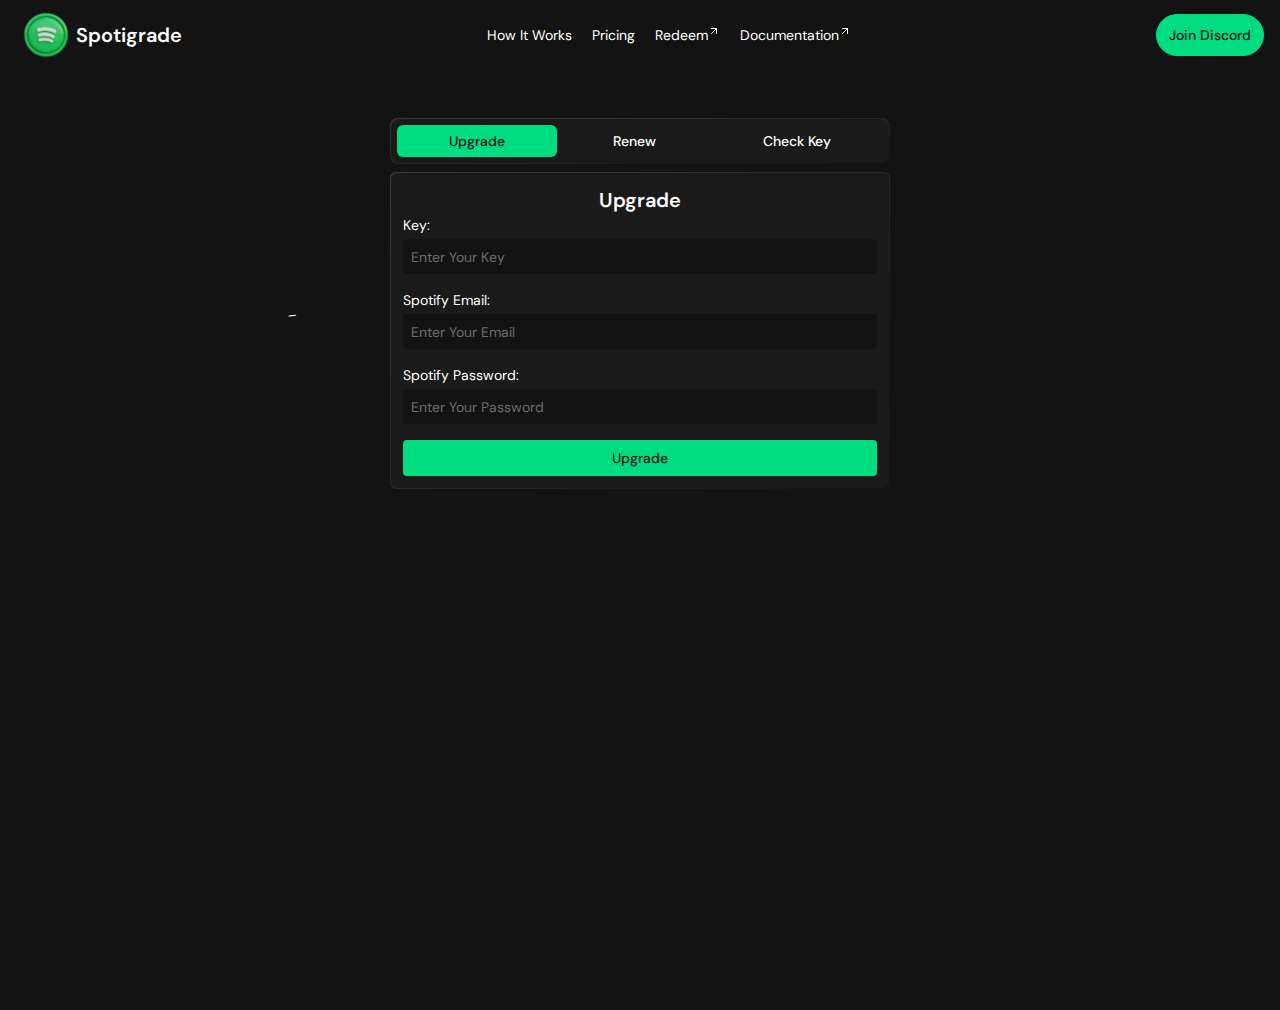
==== redeem.html @ c78669f1 "all commit" ====
<!DOCTYPE html><html lang="en">
<meta http-equiv="content-type" content="text/html;charset=UTF-8" />
<meta http-equiv="content-type" content="text/html;charset=utf-8" />
<head><meta charSet="utf-8"/><meta name="viewport" content="width=device-width"/><title>SPOTUPGRADE | Automated Spotify Upgrade Service</title><link rel="icon" href="images/spotify.png"/><meta name="theme-color" content="#00dc82"/><meta name="description" content="Are you tired of paying too much for Music? We&#x27;ve got you covered! Get Lifetime Premium for a one-time fee. With automated upgrades and a lifetime warranty."/><meta property="og:image" content="https://imgur.com/ANqZxz5"/><meta property="og:type" content="website"/><meta property="og:title" content="SPOTUPGRADE | Automated Spotify Upgrade Service"/><meta property="og:description" content="Are you tired of paying too much for Music? We&#x27;ve got you covered! Get Lifetime Premium for a one-time fee. With automated upgrades and a lifetime warranty."/><meta name="twitter:title" content="Spotify Shop"/><meta name="twitter:description" content="Are you tired of paying too much for Music? We&#x27;ve got you covered! Get Lifetime Premium for a one-time fee. With automated upgrades and a lifetime warranty."/><meta name="twitter:image" content="https://imgur.com/ANqZxz5"/><meta name="twitter:card" content="summary_large_image"/><script src="cdn.sellix.io/static/js/embed.html"></script><meta name="next-head-count" content="15"/><link rel="preload" href="_next/static/css/42f016d3c9b3c994.css" as="style" crossorigin=""/><link rel="stylesheet" href="_next/static/css/42f016d3c9b3c994.css" crossorigin="" data-n-g=""/><noscript data-n-css=""></noscript><script defer="" crossorigin="" nomodule="" src="_next/static/chunks/polyfills-c67a75d1b6f99dc8.js"></script><script src="_next/static/chunks/webpack-8cf92f6c9a1b60e0.js" defer="" crossorigin=""></script><script src="_next/static/chunks/framework-5429a50ba5373c56.js" defer="" crossorigin=""></script><script src="_next/static/chunks/main-fe015bc011991627.js" defer="" crossorigin=""></script><script src="_next/static/chunks/pages/_app-f692bca386075bae.js" defer="" crossorigin=""></script><script src="_next/static/chunks/760-254cd5d7406e00ce.js" defer="" crossorigin=""></script><script src="_next/static/chunks/285-a4c1895c51d66034.js" defer="" crossorigin=""></script><script src="_next/static/chunks/pages/redeem-b4cfbfee3905eb6e.js" defer="" crossorigin=""></script><script src="_next/static/wanlh9y9Jmf-tuULXVoKu/_buildManifest.js" defer="" crossorigin=""></script><script src="_next/static/wanlh9y9Jmf-tuULXVoKu/_ssgManifest.js" defer="" crossorigin=""></script></head><body><div class="px-4 select-none"><div class="mx-auto w-full max-w-[1400px]"><div class="h-[70px] w-full flex flex-row items-center justify-between"><a href='index.html'><div class="flex flex-row items-center"><img alt="logo" loading="lazy" width="60" height="60" decoding="async" data-nimg="1" style="color:transparent" src="./images/spotify.png" /><div class="flex flex-col justify-between"><div class="text-[20px] font-semibold leading-[20px]">Spotigrade</div></div></div></a><div class="text-sm flex-row items-center gap-5 hidden sm:flex"><div class="hover:text-brand cursor-pointer flex flex-row items-start"><a href='index.html#how-it-works'>How It Works</a></div><div class="hover:text-brand cursor-pointer flex flex-row items-start"><a href='index.html#pricing'>Pricing</a></div><div class="hover:text-brand cursor-pointer flex flex-row items-start"><a href='redeem.html'>Redeem</a><svg xmlns="http://www.w3.org/2000/svg" width="12" height="12" viewBox="0 0 24 24" fill="none" stroke="currentColor" stroke-width="2" stroke-linecap="round" stroke-linejoin="round" class="lucide lucide-arrow-up-right duration-[50ms]"><path d="M7 7h10v10"></path><path d="M7 17 17 7"></path></svg></div><div class="hover:text-brand cursor-pointer flex flex-row items-start"><a href="https://docs.spotigrade.net/">Documentation</a><svg xmlns="http://www.w3.org/2000/svg" width="12" height="12" viewBox="0 0 24 24" fill="none" stroke="currentColor" stroke-width="2" stroke-linecap="round" stroke-linejoin="round" class="lucide lucide-arrow-up-right duration-[50ms]"><path d="M7 7h10v10"></path><path d="M7 17 17 7"></path></svg></div></div><a target="_blank" rel="noopener noreferrer" href="https://discord.gg/spotigrade"><div class="cursor-pointer text-sm border-brand border hover:bg-background bg-brand hover:text-brand text-background font-medium px-3 py-2.5 rounded-full">Join Discord</div></a></div></div></div><div class="min-h-screen"><div id="__next"><div><div class="px-4"><div class="mx-auto w-full max-w-[1400px] px-2"><div class="mt-10 flex flex-col items-center"><div class="w-full max-w-[500px] mt-2 p-[1px] bg-gradient-to-br rounded-lg from-[#3a3a3a] to-transparent"><div class="flex flex-row gap-1 bg-littleGray p-1.5 rounded-lg w-full max-w-[500px]"><div class="bg-brand text-background btn text-center flex-grow cursor-pointer py-1.5 px-2.5 text-sm rounded-md font-medium">Upgrade</div><div class="btn text-center flex-grow cursor-pointer py-1.5 px-2.5 text-sm rounded-md font-medium">Renew</div><div class="btn text-center flex-grow cursor-pointer py-1.5 px-2.5 text-sm rounded-md font-medium">Check Key</div></div></div><div class="w-full max-w-[500px] mt-2 p-[1px] bg-gradient-to-br rounded-md from-[#3a3a3a] to-transparent"><div class="w-full bg-littleGray p-3 rounded-md"><div class="flex flex-col items-center w-full"><div class="text-[20px] font-semibold">Upgrade</div><div class="w-full flex flex-col gap-4"><div class="flex flex-col gap-1"><div class="flex flex-row justify-between"><span class="text-sm">Key:</span></div><input name="key" id="key" placeholder="Enter Your Key" class="outline-none text-sm bg-background h-[35px] rounded px-2 placeholder-[#6b6b6b]"/></div><div class="flex flex-col gap-1"><div class="flex flex-row justify-between"><span class="text-sm">Spotify Email:</span></div><input name="email" id="email" type="email" placeholder="Enter Your Email" class="outline-none text-sm bg-background h-[35px] rounded px-2 placeholder-[#6b6b6b]"/></div><div class="flex flex-col gap-1"><div class="flex flex-row justify-between"><span class="text-sm">Spotify Password:</span></div><input name="password" type="text" id="password" placeholder="Enter Your Password" class="outline-none text-sm bg-background h-[35px] rounded px-2 placeholder-[#6b6b6b]"/></div><div><button type="submit" class="disabled:cursor-not-allowed disabled:bg-brand/25 text-center w-full text-sm bg-brand text-background py-2 rounded font-medium hover:bg-brand/80 select-none">Upgrade</button></div></div></div></div></div></div></div></div></div></div></div><script id="__NEXT_DATA__" type="application/json" crossorigin="">{"props":{"pageProps":{}},"page":"/redeem","query":{},"buildId":"wanlh9y9Jmf-tuULXVoKu","nextExport":true,"autoExport":true,"isFallback":false,"scriptLoader":[]}</script></body>
</html>
---- _next/static/css/42f016d3c9b3c994.css ----
:root{--black-a1:rgba(0,0,0,.05);--black-a2:rgba(0,0,0,.1);--black-a3:rgba(0,0,0,.15);--black-a4:rgba(0,0,0,.2);--black-a5:rgba(0,0,0,.3);--black-a6:rgba(0,0,0,.4);--black-a7:rgba(0,0,0,.5);--black-a8:rgba(0,0,0,.6);--black-a9:rgba(0,0,0,.7);--black-a10:rgba(0,0,0,.8);--black-a11:rgba(0,0,0,.9);--black-a12:rgba(0,0,0,.95)}@supports (color:color(display-p3 1 1 1)){@media (color-gamut:p3){:root{--black-a1:color(display-p3 0 0 0/0.05);--black-a2:color(display-p3 0 0 0/0.1);--black-a3:color(display-p3 0 0 0/0.15);--black-a4:color(display-p3 0 0 0/0.2);--black-a5:color(display-p3 0 0 0/0.3);--black-a6:color(display-p3 0 0 0/0.4);--black-a7:color(display-p3 0 0 0/0.5);--black-a8:color(display-p3 0 0 0/0.6);--black-a9:color(display-p3 0 0 0/0.7);--black-a10:color(display-p3 0 0 0/0.8);--black-a11:color(display-p3 0 0 0/0.9);--black-a12:color(display-p3 0 0 0/0.95)}}}.light,.light-theme,:root{--mauve-1:#fdfcfd;--mauve-2:#faf9fb;--mauve-3:#f2eff3;--mauve-4:#eae7ec;--mauve-5:#e3dfe6;--mauve-6:#dbd8e0;--mauve-7:#d0cdd7;--mauve-8:#bcbac7;--mauve-9:#8e8c99;--mauve-10:#84828e;--mauve-11:#65636d;--mauve-12:#211f26}@supports (color:color(display-p3 1 1 1)){@media (color-gamut:p3){.light,.light-theme,:root{--mauve-1:color(display-p3 0.991 0.988 0.992);--mauve-2:color(display-p3 0.98 0.976 0.984);--mauve-3:color(display-p3 0.946 0.938 0.952);--mauve-4:color(display-p3 0.915 0.906 0.925);--mauve-5:color(display-p3 0.886 0.876 0.901);--mauve-6:color(display-p3 0.856 0.846 0.875);--mauve-7:color(display-p3 0.814 0.804 0.84);--mauve-8:color(display-p3 0.735 0.728 0.777);--mauve-9:color(display-p3 0.555 0.549 0.596);--mauve-10:color(display-p3 0.514 0.508 0.552);--mauve-11:color(display-p3 0.395 0.388 0.424);--mauve-12:color(display-p3 0.128 0.122 0.147)}}}.light,.light-theme,:root{--red-1:#fffcfc;--red-2:#fff7f7;--red-3:#feebec;--red-4:#ffdbdc;--red-5:#ffcdce;--red-6:#fdbdbe;--red-7:#f4a9aa;--red-8:#eb8e90;--red-9:#e5484d;--red-10:#dc3e42;--red-11:#ce2c31;--red-12:#641723}@supports (color:color(display-p3 1 1 1)){@media (color-gamut:p3){.light,.light-theme,:root{--red-1:color(display-p3 0.998 0.989 0.988);--red-2:color(display-p3 0.995 0.971 0.971);--red-3:color(display-p3 0.985 0.925 0.925);--red-4:color(display-p3 0.999 0.866 0.866);--red-5:color(display-p3 0.984 0.812 0.811);--red-6:color(display-p3 0.955 0.751 0.749);--red-7:color(display-p3 0.915 0.675 0.672);--red-8:color(display-p3 0.872 0.575 0.572);--red-9:color(display-p3 0.83 0.329 0.324);--red-10:color(display-p3 0.798 0.294 0.285);--red-11:color(display-p3 0.744 0.234 0.222);--red-12:color(display-p3 0.36 0.115 0.143)}}}.light,.light-theme,:root{--violet-1:#fdfcfe;--violet-2:#faf8ff;--violet-3:#f4f0fe;--violet-4:#ebe4ff;--violet-5:#e1d9ff;--violet-6:#d4cafe;--violet-7:#c2b5f5;--violet-8:#aa99ec;--violet-9:#6e56cf;--violet-10:#654dc4;--violet-11:#6550b9;--violet-12:#2f265f}@supports (color:color(display-p3 1 1 1)){@media (color-gamut:p3){.light,.light-theme,:root{--violet-1:color(display-p3 0.991 0.988 0.995);--violet-2:color(display-p3 0.978 0.974 0.998);--violet-3:color(display-p3 0.953 0.943 0.993);--violet-4:color(display-p3 0.916 0.897 1);--violet-5:color(display-p3 0.876 0.851 1);--violet-6:color(display-p3 0.825 0.793 0.981);--violet-7:color(display-p3 0.752 0.712 0.943);--violet-8:color(display-p3 0.654 0.602 0.902);--violet-9:color(display-p3 0.417 0.341 0.784);--violet-10:color(display-p3 0.381 0.306 0.741);--violet-11:color(display-p3 0.383 0.317 0.702);--violet-12:color(display-p3 0.179 0.15 0.359)}}}.embed-header-info>span{display:none}.embed-header-info:after{content:"Spotigrade"}

/*
! tailwindcss v3.4.3 | MIT License | https://tailwindcss.com
*/*,:after,:before{box-sizing:border-box;border:0 solid #e5e7eb}:after,:before{--tw-content:""}:host,html{line-height:1.5;-webkit-text-size-adjust:100%;-moz-tab-size:4;-o-tab-size:4;tab-size:4;font-family:ui-sans-serif,system-ui,sans-serif,Apple Color Emoji,Segoe UI Emoji,Segoe UI Symbol,Noto Color Emoji;font-feature-settings:normal;font-variation-settings:normal;-webkit-tap-highlight-color:transparent}body{margin:0;line-height:inherit}hr{height:0;color:inherit;border-top-width:1px}abbr:where([title]){-webkit-text-decoration:underline dotted;text-decoration:underline dotted}h1,h2,h3,h4,h5,h6{font-size:inherit;font-weight:inherit}a{text-decoration:inherit}b,strong{font-weight:bolder}code,kbd,pre,samp{font-family:ui-monospace,SFMono-Regular,Menlo,Monaco,Consolas,Liberation Mono,Courier New,monospace;font-feature-settings:normal;font-variation-settings:normal;font-size:1em}small{font-size:80%}sub,sup{font-size:75%;line-height:0;position:relative;vertical-align:baseline}sub{bottom:-.25em}sup{top:-.5em}table{text-indent:0;border-color:inherit;border-collapse:collapse}button,input,optgroup,select,textarea{font-family:inherit;font-feature-settings:inherit;font-variation-settings:inherit;font-size:100%;font-weight:inherit;line-height:inherit;letter-spacing:inherit;color:inherit;margin:0;padding:0}button,select{text-transform:none}button,input:where([type=button]),input:where([type=reset]),input:where([type=submit]){-webkit-appearance:button;background-color:transparent;background-image:none}:-moz-focusring{outline:auto}:-moz-ui-invalid{box-shadow:none}progress{vertical-align:baseline}::-webkit-inner-spin-button,::-webkit-outer-spin-button{height:auto}[type=search]{-webkit-appearance:textfield;outline-offset:-2px}::-webkit-search-decoration{-webkit-appearance:none}::-webkit-file-upload-button{-webkit-appearance:button;font:inherit}summary{display:list-item}blockquote,dd,dl,figure,h1,h2,h3,h4,h5,h6,hr,p,pre{margin:0}fieldset{margin:0}fieldset,legend{padding:0}menu,ol,ul{list-style:none;margin:0;padding:0}dialog{padding:0}textarea{resize:vertical}input::-moz-placeholder,textarea::-moz-placeholder{opacity:1;color:#9ca3af}input::placeholder,textarea::placeholder{opacity:1;color:#9ca3af}[role=button],button{cursor:pointer}:disabled{cursor:default}audio,canvas,embed,iframe,img,object,svg,video{display:block;vertical-align:middle}img,video{max-width:100%;height:auto}[hidden]{display:none}:root,[data-theme]{color:hsl(var(--nextui-foreground));background-color:hsl(var(--nextui-background))}*,:after,:before{--tw-border-spacing-x:0;--tw-border-spacing-y:0;--tw-translate-x:0;--tw-translate-y:0;--tw-rotate:0;--tw-skew-x:0;--tw-skew-y:0;--tw-scale-x:1;--tw-scale-y:1;--tw-pan-x: ;--tw-pan-y: ;--tw-pinch-zoom: ;--tw-scroll-snap-strictness:proximity;--tw-gradient-from-position: ;--tw-gradient-via-position: ;--tw-gradient-to-position: ;--tw-ordinal: ;--tw-slashed-zero: ;--tw-numeric-figure: ;--tw-numeric-spacing: ;--tw-numeric-fraction: ;--tw-ring-inset: ;--tw-ring-offset-width:0px;--tw-ring-offset-color:#fff;--tw-ring-color:rgba(59,130,246,.5);--tw-ring-offset-shadow:0 0 #0000;--tw-ring-shadow:0 0 #0000;--tw-shadow:0 0 #0000;--tw-shadow-colored:0 0 #0000;--tw-blur: ;--tw-brightness: ;--tw-contrast: ;--tw-grayscale: ;--tw-hue-rotate: ;--tw-invert: ;--tw-saturate: ;--tw-sepia: ;--tw-drop-shadow: ;--tw-backdrop-blur: ;--tw-backdrop-brightness: ;--tw-backdrop-contrast: ;--tw-backdrop-grayscale: ;--tw-backdrop-hue-rotate: ;--tw-backdrop-invert: ;--tw-backdrop-opacity: ;--tw-backdrop-saturate: ;--tw-backdrop-sepia: ;--tw-contain-size: ;--tw-contain-layout: ;--tw-contain-paint: ;--tw-contain-style: }::backdrop{--tw-border-spacing-x:0;--tw-border-spacing-y:0;--tw-translate-x:0;--tw-translate-y:0;--tw-rotate:0;--tw-skew-x:0;--tw-skew-y:0;--tw-scale-x:1;--tw-scale-y:1;--tw-pan-x: ;--tw-pan-y: ;--tw-pinch-zoom: ;--tw-scroll-snap-strictness:proximity;--tw-gradient-from-position: ;--tw-gradient-via-position: ;--tw-gradient-to-position: ;--tw-ordinal: ;--tw-slashed-zero: ;--tw-numeric-figure: ;--tw-numeric-spacing: ;--tw-numeric-fraction: ;--tw-ring-inset: ;--tw-ring-offset-width:0px;--tw-ring-offset-color:#fff;--tw-ring-color:rgba(59,130,246,.5);--tw-ring-offset-shadow:0 0 #0000;--tw-ring-shadow:0 0 #0000;--tw-shadow:0 0 #0000;--tw-shadow-colored:0 0 #0000;--tw-blur: ;--tw-brightness: ;--tw-contrast: ;--tw-grayscale: ;--tw-hue-rotate: ;--tw-invert: ;--tw-saturate: ;--tw-sepia: ;--tw-drop-shadow: ;--tw-backdrop-blur: ;--tw-backdrop-brightness: ;--tw-backdrop-contrast: ;--tw-backdrop-grayscale: ;--tw-backdrop-hue-rotate: ;--tw-backdrop-invert: ;--tw-backdrop-opacity: ;--tw-backdrop-saturate: ;--tw-backdrop-sepia: ;--tw-contain-size: ;--tw-contain-layout: ;--tw-contain-paint: ;--tw-contain-style: }.container{width:100%}@media (min-width:640px){.container{max-width:640px}}@media (min-width:768px){.container{max-width:768px}}@media (min-width:1024px){.container{max-width:1024px}}@media (min-width:1280px){.container{max-width:1280px}}@media (min-width:1536px){.container{max-width:1536px}}.sr-only{position:absolute;width:1px;height:1px;padding:0;margin:-1px;overflow:hidden;clip:rect(0,0,0,0);white-space:nowrap;border-width:0}.pointer-events-none{pointer-events:none}.visible{visibility:visible}.invisible{visibility:hidden}.static{position:static}.fixed{position:fixed}.absolute{position:absolute}.relative{position:relative}.sticky{position:sticky}.inset-0{inset:0}.inset-x-0{left:0;right:0}.bottom-0{bottom:0}.bottom-\[10\%\]{bottom:10%}.bottom-\[5\%\]{bottom:5%}.left-0{left:0}.left-1{left:.25rem}.left-1\.5{left:.375rem}.left-1\/2{left:50%}.left-2{left:.5rem}.left-3{left:.75rem}.left-\[10\%\]{left:10%}.left-\[5\%\]{left:5%}.right-0{right:0}.right-1{right:.25rem}.right-1\.5{right:.375rem}.right-2{right:.5rem}.right-3{right:.75rem}.right-\[-20px\]{right:-20px}.right-\[10\%\]{right:10%}.right-\[5\%\]{right:5%}.top-0{top:0}.top-1{top:.25rem}.top-1\/2{top:50%}.top-2{top:.5rem}.top-\[-20px\]{top:-20px}.top-\[10\%\]{top:10%}.top-\[5\%\]{top:5%}.top-\[var\(--navbar-height\)\]{top:var(--navbar-height)}.-z-30{z-index:-30}.z-0{z-index:0}.z-10{z-index:10}.z-20{z-index:20}.z-30{z-index:30}.z-40{z-index:40}.z-50{z-index:50}.-m-2{margin:-.5rem}.-m-2\.5{margin:-.625rem}.m-0{margin:0}.mx-0{margin-left:0;margin-right:0}.mx-1{margin-left:.25rem;margin-right:.25rem}.mx-\[calc\(\(theme\(spacing\.5\)-theme\(spacing\.1\)\)\/2\)\]{margin-left:calc((1.25rem - .25rem) / 2);margin-right:calc((1.25rem - .25rem) / 2)}.mx-\[calc\(\(theme\(spacing\.6\)-theme\(spacing\.3\)\)\/2\)\]{margin-left:calc((1.5rem - .75rem) / 2);margin-right:calc((1.5rem - .75rem) / 2)}.mx-\[calc\(\(theme\(spacing\.7\)-theme\(spacing\.5\)\)\/2\)\]{margin-left:calc((1.75rem - 1.25rem) / 2);margin-right:calc((1.75rem - 1.25rem) / 2)}.mx-auto{margin-left:auto;margin-right:auto}.my-0{margin-top:0;margin-bottom:0}.my-1{margin-top:.25rem;margin-bottom:.25rem}.my-16{margin-top:4rem;margin-bottom:4rem}.my-\[calc\(\(theme\(spacing\.5\)-theme\(spacing\.1\)\)\/2\)\]{margin-top:calc((1.25rem - .25rem) / 2);margin-bottom:calc((1.25rem - .25rem) / 2)}.my-\[calc\(\(theme\(spacing\.6\)-theme\(spacing\.3\)\)\/2\)\]{margin-top:calc((1.5rem - .75rem) / 2);margin-bottom:calc((1.5rem - .75rem) / 2)}.my-\[calc\(\(theme\(spacing\.7\)-theme\(spacing\.5\)\)\/2\)\]{margin-top:calc((1.75rem - 1.25rem) / 2);margin-bottom:calc((1.75rem - 1.25rem) / 2)}.-mr-2{margin-right:-.5rem}.-ms-2{margin-inline-start:-.5rem}.mb-1{margin-bottom:.25rem}.mb-1\.5{margin-bottom:.375rem}.mb-2{margin-bottom:.5rem}.mb-5{margin-bottom:1.25rem}.mb-px{margin-bottom:1px}.ml-1{margin-left:.25rem}.ml-2{margin-left:.5rem}.mr-2{margin-right:.5rem}.mt-1{margin-top:.25rem}.mt-10{margin-top:2.5rem}.mt-12{margin-top:3rem}.mt-2{margin-top:.5rem}.mt-20{margin-top:5rem}.mt-24{margin-top:6rem}.mt-4{margin-top:1rem}.mt-8{margin-top:2rem}.box-border{box-sizing:border-box}.line-clamp-1{overflow:hidden;display:-webkit-box;-webkit-box-orient:vertical;-webkit-line-clamp:1}.block{display:block}.inline-block{display:inline-block}.flex{display:flex}.inline-flex{display:inline-flex}.table{display:table}.grid{display:grid}.inline-grid{display:inline-grid}.hidden{display:none}.\!h-auto{height:auto!important}.h-1{height:.25rem}.h-1\.5{height:.375rem}.h-10{height:2.5rem}.h-12{height:3rem}.h-14{height:3.5rem}.h-16{height:4rem}.h-2{height:.5rem}.h-2\.5{height:.625rem}.h-3{height:.75rem}.h-3\.5{height:.875rem}.h-4{height:1rem}.h-40{height:10rem}.h-5{height:1.25rem}.h-6{height:1.5rem}.h-7{height:1.75rem}.h-8{height:2rem}.h-9{height:2.25rem}.h-\[100dvh\]{height:100dvh}.h-\[100px\]{height:100px}.h-\[10px\]{height:10px}.h-\[15px\]{height:15px}.h-\[180px\]{height:180px}.h-\[1px\]{height:1px}.h-\[2px\]{height:2px}.h-\[35px\]{height:35px}.h-\[60px\]{height:60px}.h-\[70px\]{height:70px}.h-\[calc\(100dvh_-_var\(--navbar-height\)_-_1px\)\]{height:calc(100dvh - var(--navbar-height) - 1px)}.h-\[var\(--navbar-height\)\]{height:var(--navbar-height)}.h-auto{height:auto}.h-divider{height:var(--nextui-divider-weight)}.h-fit{height:-moz-fit-content;height:fit-content}.h-full{height:100%}.h-px{height:1px}.h-screen{height:100vh}.h-unit-10{height:var(--nextui-spacing-unit-10)}.h-unit-12{height:var(--nextui-spacing-unit-12)}.h-unit-4{height:var(--nextui-spacing-unit-4)}.h-unit-8{height:var(--nextui-spacing-unit-8)}.max-h-64{max-height:16rem}.max-h-\[calc\(100\%_-_7\.5rem\)\]{max-height:calc(100% - 7.5rem)}.min-h-3{min-height:.75rem}.min-h-3\.5{min-height:.875rem}.min-h-4{min-height:1rem}.min-h-5{min-height:1.25rem}.min-h-6{min-height:1.5rem}.min-h-7{min-height:1.75rem}.min-h-screen{min-height:100vh}.min-h-unit-10{min-height:var(--nextui-spacing-unit-10)}.min-h-unit-12{min-height:var(--nextui-spacing-unit-12)}.min-h-unit-14{min-height:var(--nextui-spacing-unit-14)}.min-h-unit-16{min-height:var(--nextui-spacing-unit-16)}.min-h-unit-4{min-height:var(--nextui-spacing-unit-4)}.min-h-unit-8{min-height:var(--nextui-spacing-unit-8)}.w-1{width:.25rem}.w-1\.5{width:.375rem}.w-1\/2{width:50%}.w-10{width:2.5rem}.w-12{width:3rem}.w-14{width:3.5rem}.w-2{width:.5rem}.w-2\.5{width:.625rem}.w-3{width:.75rem}.w-3\.5{width:.875rem}.w-4{width:1rem}.w-5{width:1.25rem}.w-6{width:1.5rem}.w-7{width:1.75rem}.w-8{width:2rem}.w-9{width:2.25rem}.w-\[100px\]{width:100px}.w-\[10px\]{width:10px}.w-\[15px\]{width:15px}.w-\[180px\]{width:180px}.w-\[40px\]{width:40px}.w-\[60px\]{width:60px}.w-\[80\%\]{width:80%}.w-\[calc\(100\%_-_theme\(spacing\.unit-6\)\)\]{width:calc(100% - var(--nextui-spacing-unit-6))}.w-auto{width:auto}.w-divider{width:var(--nextui-divider-weight)}.w-fit{width:-moz-fit-content;width:fit-content}.w-full{width:100%}.w-px{width:1px}.w-screen{width:100vw}.w-unit-10{width:var(--nextui-spacing-unit-10)}.w-unit-12{width:var(--nextui-spacing-unit-12)}.w-unit-4{width:var(--nextui-spacing-unit-4)}.w-unit-8{width:var(--nextui-spacing-unit-8)}.min-w-10{min-width:2.5rem}.min-w-3{min-width:.75rem}.min-w-3\.5{min-width:.875rem}.min-w-4{min-width:1rem}.min-w-5{min-width:1.25rem}.min-w-6{min-width:1.5rem}.min-w-8{min-width:2rem}.min-w-9{min-width:2.25rem}.min-w-\[200px\]{min-width:200px}.min-w-full{min-width:100%}.min-w-max{min-width:-moz-max-content;min-width:max-content}.min-w-min{min-width:-moz-min-content;min-width:min-content}.min-w-unit-10{min-width:var(--nextui-spacing-unit-10)}.min-w-unit-12{min-width:var(--nextui-spacing-unit-12)}.min-w-unit-16{min-width:var(--nextui-spacing-unit-16)}.min-w-unit-20{min-width:var(--nextui-spacing-unit-20)}.min-w-unit-24{min-width:var(--nextui-spacing-unit-24)}.min-w-unit-5{min-width:var(--nextui-spacing-unit-5)}.min-w-unit-6{min-width:var(--nextui-spacing-unit-6)}.min-w-unit-7{min-width:var(--nextui-spacing-unit-7)}.min-w-unit-8{min-width:var(--nextui-spacing-unit-8)}.max-w-2xl{max-width:42rem}.max-w-3xl{max-width:48rem}.max-w-4xl{max-width:56rem}.max-w-5xl{max-width:64rem}.max-w-\[1024px\]{max-width:1024px}.max-w-\[1280px\]{max-width:1280px}.max-w-\[1400px\]{max-width:1400px}.max-w-\[1536px\]{max-width:1536px}.max-w-\[200px\]{max-width:200px}.max-w-\[500px\]{max-width:500px}.max-w-\[640px\]{max-width:640px}.max-w-\[768px\]{max-width:768px}.max-w-fit{max-width:-moz-fit-content;max-width:fit-content}.max-w-full{max-width:100%}.max-w-lg{max-width:32rem}.max-w-md{max-width:28rem}.max-w-sm{max-width:24rem}.max-w-xl{max-width:36rem}.max-w-xs{max-width:20rem}.flex-1{flex:1 1 0%}.flex-auto{flex:1 1 auto}.flex-initial{flex:0 1 auto}.flex-none{flex:none}.flex-shrink-0,.shrink-0{flex-shrink:0}.flex-grow{flex-grow:1}.basis-0{flex-basis:0px}.table-auto{table-layout:auto}.table-fixed{table-layout:fixed}.origin-center{transform-origin:center}.origin-left{transform-origin:left}.origin-right{transform-origin:right}.origin-top-left{transform-origin:top left}.-translate-x-1\/2{--tw-translate-x:-50%}.-translate-x-1\/2,.-translate-y-1\/2{transform:translate(var(--tw-translate-x),var(--tw-translate-y)) rotate(var(--tw-rotate)) skewX(var(--tw-skew-x)) skewY(var(--tw-skew-y)) scaleX(var(--tw-scale-x)) scaleY(var(--tw-scale-y))}.-translate-y-1\/2{--tw-translate-y:-50%}.translate-x-1{--tw-translate-x:0.25rem}.translate-x-1,.translate-x-1\/2{transform:translate(var(--tw-translate-x),var(--tw-translate-y)) rotate(var(--tw-rotate)) skewX(var(--tw-skew-x)) skewY(var(--tw-skew-y)) scaleX(var(--tw-scale-x)) scaleY(var(--tw-scale-y))}.translate-x-1\/2{--tw-translate-x:50%}.translate-y-1{--tw-translate-y:0.25rem}.translate-y-1,.translate-y-1\/2{transform:translate(var(--tw-translate-x),var(--tw-translate-y)) rotate(var(--tw-rotate)) skewX(var(--tw-skew-x)) skewY(var(--tw-skew-y)) scaleX(var(--tw-scale-x)) scaleY(var(--tw-scale-y))}.translate-y-1\/2{--tw-translate-y:50%}.rotate-0{--tw-rotate:0deg}.rotate-0,.rotate-180{transform:translate(var(--tw-translate-x),var(--tw-translate-y)) rotate(var(--tw-rotate)) skewX(var(--tw-skew-x)) skewY(var(--tw-skew-y)) scaleX(var(--tw-scale-x)) scaleY(var(--tw-scale-y))}.rotate-180{--tw-rotate:180deg}.scale-0{--tw-scale-x:0;--tw-scale-y:0}.scale-0,.scale-100{transform:translate(var(--tw-translate-x),var(--tw-translate-y)) rotate(var(--tw-rotate)) skewX(var(--tw-skew-x)) skewY(var(--tw-skew-y)) scaleX(var(--tw-scale-x)) scaleY(var(--tw-scale-y))}.scale-100{--tw-scale-x:1;--tw-scale-y:1}.scale-105{--tw-scale-x:1.05;--tw-scale-y:1.05}.scale-105,.scale-50{transform:translate(var(--tw-translate-x),var(--tw-translate-y)) rotate(var(--tw-rotate)) skewX(var(--tw-skew-x)) skewY(var(--tw-skew-y)) scaleX(var(--tw-scale-x)) scaleY(var(--tw-scale-y))}.scale-50{--tw-scale-x:.5;--tw-scale-y:.5}.transform{transform:translate(var(--tw-translate-x),var(--tw-translate-y)) rotate(var(--tw-rotate)) skewX(var(--tw-skew-x)) skewY(var(--tw-skew-y)) scaleX(var(--tw-scale-x)) scaleY(var(--tw-scale-y))}@keyframes drip-expand{0%{opacity:.2;transform:scale(0)}to{opacity:0;transform:scale(2)}}.animate-drip-expand{animation:drip-expand .42s linear}@keyframes indeterminate-bar{0%{transform:translateX(-50%) scaleX(.2)}to{transform:translateX(100%) scaleX(1)}}.animate-indeterminate-bar{animation:indeterminate-bar 1.5s cubic-bezier(.65,.815,.735,.395) infinite normal none running}.animate-none{animation:none}.animate-spinner-ease-spin{animation:spinner-spin .8s ease infinite}@keyframes spinner-spin{0%{transform:rotate(0deg)}to{transform:rotate(1turn)}}.animate-spinner-linear-spin{animation:spinner-spin .8s linear infinite}.cursor-default{cursor:default}.cursor-grab{cursor:grab}.cursor-not-allowed{cursor:not-allowed}.cursor-pointer{cursor:pointer}.cursor-text{cursor:text}.touch-none{touch-action:none}.select-none{-webkit-user-select:none;-moz-user-select:none;user-select:none}.resize-none{resize:none}.scroll-py-6{scroll-padding-top:1.5rem;scroll-padding-bottom:1.5rem}.list-none{list-style-type:none}.appearance-none{-webkit-appearance:none;-moz-appearance:none;appearance:none}.grid-flow-row{grid-auto-flow:row}.grid-cols-1{grid-template-columns:repeat(1,minmax(0,1fr))}.grid-cols-2{grid-template-columns:repeat(2,minmax(0,1fr))}.grid-cols-4{grid-template-columns:repeat(4,minmax(0,1fr))}.flex-row{flex-direction:row}.flex-col{flex-direction:column}.flex-col-reverse{flex-direction:column-reverse}.flex-wrap{flex-wrap:wrap}.flex-nowrap{flex-wrap:nowrap}.place-content-center{place-content:center}.items-start{align-items:flex-start}.items-end{align-items:flex-end}.items-center{align-items:center}.justify-start{justify-content:flex-start}.justify-end{justify-content:flex-end}.justify-center{justify-content:center}.justify-between{justify-content:space-between}.justify-evenly{justify-content:space-evenly}.\!gap-0{gap:0!important}.\!gap-unit-0{gap:var(--nextui-spacing-unit-0)!important}.gap-0{gap:0}.gap-0\.5{gap:.125rem}.gap-1{gap:.25rem}.gap-1\.5{gap:.375rem}.gap-10{gap:2.5rem}.gap-2{gap:.5rem}.gap-20{gap:5rem}.gap-3{gap:.75rem}.gap-4{gap:1rem}.gap-5{gap:1.25rem}.gap-8{gap:2rem}.gap-unit-2{gap:var(--nextui-spacing-unit-2)}.gap-unit-3{gap:var(--nextui-spacing-unit-3)}.gap-y-12{row-gap:3rem}.space-x-0>:not([hidden])~:not([hidden]){--tw-space-x-reverse:0;margin-right:calc(0px * var(--tw-space-x-reverse));margin-left:calc(0px * calc(1 - var(--tw-space-x-reverse)))}.space-x-0\.5>:not([hidden])~:not([hidden]){--tw-space-x-reverse:0;margin-right:calc(.125rem * var(--tw-space-x-reverse));margin-left:calc(.125rem * calc(1 - var(--tw-space-x-reverse)))}.space-x-3>:not([hidden])~:not([hidden]){--tw-space-x-reverse:0;margin-right:calc(.75rem * var(--tw-space-x-reverse));margin-left:calc(.75rem * calc(1 - var(--tw-space-x-reverse)))}.space-y-2>:not([hidden])~:not([hidden]){--tw-space-y-reverse:0;margin-top:calc(.5rem * calc(1 - var(--tw-space-y-reverse)));margin-bottom:calc(.5rem * var(--tw-space-y-reverse))}.self-center{align-self:center}.overflow-auto{overflow:auto}.overflow-hidden{overflow:hidden}.overflow-visible{overflow:visible}.overflow-x-auto{overflow-x:auto}.overflow-y-auto{overflow-y:auto}.overflow-y-hidden{overflow-y:hidden}.overflow-x-scroll{overflow-x:scroll}.truncate{overflow:hidden;white-space:nowrap}.text-ellipsis,.truncate{text-overflow:ellipsis}.whitespace-normal{white-space:normal}.whitespace-nowrap{white-space:nowrap}.break-words{overflow-wrap:break-word}.\!rounded-none{border-radius:0!important}.rounded{border-radius:.25rem}.rounded-\[2px\]{border-radius:2px}.rounded-\[4px\]{border-radius:4px}.rounded-\[calc\(theme\(borderRadius\.large\)\/1\.5\)\]{border-radius:calc(var(--nextui-radius-large) / 1.5)}.rounded-\[calc\(theme\(borderRadius\.medium\)\*0\.5\)\]{border-radius:calc(var(--nextui-radius-medium) * .5)}.rounded-\[calc\(theme\(borderRadius\.medium\)\*0\.6\)\]{border-radius:calc(var(--nextui-radius-medium) * .6)}.rounded-\[calc\(theme\(borderRadius\.medium\)\*0\.7\)\]{border-radius:calc(var(--nextui-radius-medium) * .7)}.rounded-\[calc\(theme\(borderRadius\.medium\)\/2\)\]{border-radius:calc(var(--nextui-radius-medium) / 2)}.rounded-\[calc\(theme\(borderRadius\.small\)\/2\)\]{border-radius:calc(var(--nextui-radius-small) / 2)}.rounded-full{border-radius:9999px}.rounded-large{border-radius:var(--nextui-radius-large)}.rounded-lg{border-radius:.5rem}.rounded-md{border-radius:.375rem}.rounded-medium{border-radius:var(--nextui-radius-medium)}.rounded-none{border-radius:0}.rounded-small{border-radius:var(--nextui-radius-small)}.\!rounded-l-none{border-top-left-radius:0!important;border-bottom-left-radius:0!important}.\!rounded-r-none{border-top-right-radius:0!important;border-bottom-right-radius:0!important}.rounded-b-large{border-bottom-right-radius:var(--nextui-radius-large);border-bottom-left-radius:var(--nextui-radius-large)}.rounded-b-medium{border-bottom-right-radius:var(--nextui-radius-medium);border-bottom-left-radius:var(--nextui-radius-medium)}.rounded-b-small{border-bottom-right-radius:var(--nextui-radius-small);border-bottom-left-radius:var(--nextui-radius-small)}.rounded-t-large{border-top-left-radius:var(--nextui-radius-large);border-top-right-radius:var(--nextui-radius-large)}.rounded-t-medium{border-top-left-radius:var(--nextui-radius-medium);border-top-right-radius:var(--nextui-radius-medium)}.rounded-t-small{border-top-left-radius:var(--nextui-radius-small);border-top-right-radius:var(--nextui-radius-small)}.border{border-width:1px}.border-0{border-width:0}.border-2{border-width:2px}.border-3{border-width:3px}.border-medium{border-width:var(--nextui-border-width-medium)}.border-small{border-width:var(--nextui-border-width-small)}.border-b{border-bottom-width:1px}.border-b-medium{border-bottom-width:var(--nextui-border-width-medium)}.border-solid{border-style:solid}.border-dotted{border-style:dotted}.border-none{border-style:none}.\!border-danger{--tw-border-opacity:1!important;border-color:hsl(var(--nextui-danger)/var(--nextui-danger-opacity,var(--tw-border-opacity)))!important}.border-background{--tw-border-opacity:1;border-color:rgb(19 19 19/var(--tw-border-opacity))}.border-brand{--tw-border-opacity:1;border-color:rgb(0 220 130/var(--tw-border-opacity))}.border-danger{--tw-border-opacity:1;border-color:hsl(var(--nextui-danger)/var(--nextui-danger-opacity,var(--tw-border-opacity)))}.border-default{--tw-border-opacity:1;border-color:hsl(var(--nextui-default)/var(--nextui-default-opacity,var(--tw-border-opacity)))}.border-default-200{--tw-border-opacity:1;border-color:hsl(var(--nextui-default-200)/var(--nextui-default-200-opacity,var(--tw-border-opacity)))}.border-default-300{--tw-border-opacity:1;border-color:hsl(var(--nextui-default-300)/var(--nextui-default-300-opacity,var(--tw-border-opacity)))}.border-divider{--tw-border-opacity:1;border-color:hsl(var(--nextui-divider)/var(--nextui-divider-opacity,var(--tw-border-opacity)))}.border-foreground{--tw-border-opacity:1;border-color:hsl(var(--nextui-foreground)/var(--nextui-foreground-opacity,var(--tw-border-opacity)))}.border-primary{--tw-border-opacity:1;border-color:hsl(var(--nextui-primary)/var(--nextui-primary-opacity,var(--tw-border-opacity)))}.border-secondary{--tw-border-opacity:1;border-color:hsl(var(--nextui-secondary)/var(--nextui-secondary-opacity,var(--tw-border-opacity)))}.border-success{--tw-border-opacity:1;border-color:hsl(var(--nextui-success)/var(--nextui-success-opacity,var(--tw-border-opacity)))}.border-transparent{border-color:transparent}.border-warning{--tw-border-opacity:1;border-color:hsl(var(--nextui-warning)/var(--nextui-warning-opacity,var(--tw-border-opacity)))}.border-white{--tw-border-opacity:1;border-color:rgb(255 255 255/var(--tw-border-opacity))}.border-x-transparent{border-left-color:transparent;border-right-color:transparent}.border-y-transparent{border-top-color:transparent;border-bottom-color:transparent}.border-b-current{border-bottom-color:currentColor}.border-b-danger{--tw-border-opacity:1;border-bottom-color:hsl(var(--nextui-danger)/var(--nextui-danger-opacity,var(--tw-border-opacity)))}.border-b-default{--tw-border-opacity:1;border-bottom-color:hsl(var(--nextui-default)/var(--nextui-default-opacity,var(--tw-border-opacity)))}.border-b-foreground{--tw-border-opacity:1;border-bottom-color:hsl(var(--nextui-foreground)/var(--nextui-foreground-opacity,var(--tw-border-opacity)))}.border-b-primary{--tw-border-opacity:1;border-bottom-color:hsl(var(--nextui-primary)/var(--nextui-primary-opacity,var(--tw-border-opacity)))}.border-b-secondary{--tw-border-opacity:1;border-bottom-color:hsl(var(--nextui-secondary)/var(--nextui-secondary-opacity,var(--tw-border-opacity)))}.border-b-success{--tw-border-opacity:1;border-bottom-color:hsl(var(--nextui-success)/var(--nextui-success-opacity,var(--tw-border-opacity)))}.border-b-warning{--tw-border-opacity:1;border-bottom-color:hsl(var(--nextui-warning)/var(--nextui-warning-opacity,var(--tw-border-opacity)))}.border-b-white{--tw-border-opacity:1;border-bottom-color:rgb(255 255 255/var(--tw-border-opacity))}.border-l-transparent{border-left-color:transparent}.border-r-transparent{border-right-color:transparent}.border-s-danger{--tw-border-opacity:1;border-inline-start-color:hsl(var(--nextui-danger)/var(--nextui-danger-opacity,var(--tw-border-opacity)))}.border-s-foreground{--tw-border-opacity:1;border-inline-start-color:hsl(var(--nextui-foreground)/var(--nextui-foreground-opacity,var(--tw-border-opacity)))}.border-s-primary{--tw-border-opacity:1;border-inline-start-color:hsl(var(--nextui-primary)/var(--nextui-primary-opacity,var(--tw-border-opacity)))}.border-s-secondary{--tw-border-opacity:1;border-inline-start-color:hsl(var(--nextui-secondary)/var(--nextui-secondary-opacity,var(--tw-border-opacity)))}.border-s-success{--tw-border-opacity:1;border-inline-start-color:hsl(var(--nextui-success)/var(--nextui-success-opacity,var(--tw-border-opacity)))}.border-s-warning{--tw-border-opacity:1;border-inline-start-color:hsl(var(--nextui-warning)/var(--nextui-warning-opacity,var(--tw-border-opacity)))}.border-t-transparent{border-top-color:transparent}.bg-\[\#ffffff1f\]{background-color:#ffffff1f}.bg-background{--tw-bg-opacity:1;background-color:rgb(19 19 19/var(--tw-bg-opacity))}.bg-background\/10{background-color:hsla(0,0%,7%,.1)}.bg-background\/70{background-color:hsla(0,0%,7%,.7)}.bg-background\/80{background-color:hsla(0,0%,7%,.8)}.bg-brand{--tw-bg-opacity:1;background-color:rgb(0 220 130/var(--tw-bg-opacity))}.bg-content1{--tw-bg-opacity:1;background-color:hsl(var(--nextui-content1)/var(--nextui-content1-opacity,var(--tw-bg-opacity)))}.bg-content3{--tw-bg-opacity:1;background-color:hsl(var(--nextui-content3)/var(--nextui-content3-opacity,var(--tw-bg-opacity)))}.bg-current{background-color:currentColor}.bg-danger{--tw-bg-opacity:1;background-color:hsl(var(--nextui-danger)/var(--nextui-danger-opacity,var(--tw-bg-opacity)))}.bg-danger-50{--tw-bg-opacity:1;background-color:hsl(var(--nextui-danger-50)/var(--nextui-danger-50-opacity,var(--tw-bg-opacity)))}.bg-danger\/20{background-color:hsl(var(--nextui-danger)/.2)}.bg-default{--tw-bg-opacity:1;background-color:hsl(var(--nextui-default)/var(--nextui-default-opacity,var(--tw-bg-opacity)))}.bg-default-100{--tw-bg-opacity:1;background-color:hsl(var(--nextui-default-100)/var(--nextui-default-100-opacity,var(--tw-bg-opacity)))}.bg-default-200{--tw-bg-opacity:1;background-color:hsl(var(--nextui-default-200)/var(--nextui-default-200-opacity,var(--tw-bg-opacity)))}.bg-default-300\/50{background-color:hsl(var(--nextui-default-300)/.5)}.bg-default-400{--tw-bg-opacity:1;background-color:hsl(var(--nextui-default-400)/var(--nextui-default-400-opacity,var(--tw-bg-opacity)))}.bg-default-50{--tw-bg-opacity:1;background-color:hsl(var(--nextui-default-50)/var(--nextui-default-50-opacity,var(--tw-bg-opacity)))}.bg-default-500{--tw-bg-opacity:1;background-color:hsl(var(--nextui-default-500)/var(--nextui-default-500-opacity,var(--tw-bg-opacity)))}.bg-default\/40{background-color:hsl(var(--nextui-default)/.4)}.bg-divider{--tw-bg-opacity:1;background-color:hsl(var(--nextui-divider)/var(--nextui-divider-opacity,var(--tw-bg-opacity)))}.bg-foreground{--tw-bg-opacity:1;background-color:hsl(var(--nextui-foreground)/var(--nextui-foreground-opacity,var(--tw-bg-opacity)))}.bg-foreground\/10{background-color:hsl(var(--nextui-foreground)/.1)}.bg-littleGray{--tw-bg-opacity:1;background-color:rgb(26 26 26/var(--tw-bg-opacity))}.bg-overlay\/30{background-color:hsl(var(--nextui-overlay)/.3)}.bg-overlay\/50{background-color:hsl(var(--nextui-overlay)/.5)}.bg-primary{--tw-bg-opacity:1;background-color:hsl(var(--nextui-primary)/var(--nextui-primary-opacity,var(--tw-bg-opacity)))}.bg-primary-50{--tw-bg-opacity:1;background-color:hsl(var(--nextui-primary-50)/var(--nextui-primary-50-opacity,var(--tw-bg-opacity)))}.bg-primary\/20{background-color:hsl(var(--nextui-primary)/.2)}.bg-red-500{--tw-bg-opacity:1;background-color:rgb(239 68 68/var(--tw-bg-opacity))}.bg-secondary{--tw-bg-opacity:1;background-color:hsl(var(--nextui-secondary)/var(--nextui-secondary-opacity,var(--tw-bg-opacity)))}.bg-secondary-50{--tw-bg-opacity:1;background-color:hsl(var(--nextui-secondary-50)/var(--nextui-secondary-50-opacity,var(--tw-bg-opacity)))}.bg-secondary\/20{background-color:hsl(var(--nextui-secondary)/.2)}.bg-success{--tw-bg-opacity:1;background-color:hsl(var(--nextui-success)/var(--nextui-success-opacity,var(--tw-bg-opacity)))}.bg-success-50{--tw-bg-opacity:1;background-color:hsl(var(--nextui-success-50)/var(--nextui-success-50-opacity,var(--tw-bg-opacity)))}.bg-success\/20{background-color:hsl(var(--nextui-success)/.2)}.bg-transparent{background-color:transparent}.bg-warning{--tw-bg-opacity:1;background-color:hsl(var(--nextui-warning)/var(--nextui-warning-opacity,var(--tw-bg-opacity)))}.bg-warning-50{--tw-bg-opacity:1;background-color:hsl(var(--nextui-warning-50)/var(--nextui-warning-50-opacity,var(--tw-bg-opacity)))}.bg-warning\/20{background-color:hsl(var(--nextui-warning)/.2)}.bg-white{--tw-bg-opacity:1;background-color:rgb(255 255 255/var(--tw-bg-opacity))}.bg-opacity-\[10\%\]{--tw-bg-opacity:10%}.bg-opacity-\[15\%\]{--tw-bg-opacity:15%}.bg-gradient-to-br{background-image:linear-gradient(to bottom right,var(--tw-gradient-stops))}.bg-gradient-to-r{background-image:linear-gradient(to right,var(--tw-gradient-stops))}.bg-stripe-gradient{background-image:linear-gradient(45deg,rgba(0,0,0,.1) 25%,transparent 0,transparent 50%,rgba(0,0,0,.1) 0,rgba(0,0,0,.1) 75%,transparent 0,transparent)}.from-\[\#3a3a3a\]{--tw-gradient-from:#3a3a3a var(--tw-gradient-from-position);--tw-gradient-to:rgba(58,58,58,0) var(--tw-gradient-to-position);--tw-gradient-stops:var(--tw-gradient-from),var(--tw-gradient-to)}.from-\[\#a5a5a5\]{--tw-gradient-from:#a5a5a5 var(--tw-gradient-from-position);--tw-gradient-to:hsla(0,0%,65%,0) var(--tw-gradient-to-position);--tw-gradient-stops:var(--tw-gradient-from),var(--tw-gradient-to)}.from-background{--tw-gradient-from:#131313 var(--tw-gradient-from-position);--tw-gradient-to:hsla(0,0%,7%,0) var(--tw-gradient-to-position);--tw-gradient-stops:var(--tw-gradient-from),var(--tw-gradient-to)}.from-transparent{--tw-gradient-from:transparent var(--tw-gradient-from-position);--tw-gradient-to:transparent var(--tw-gradient-to-position);--tw-gradient-stops:var(--tw-gradient-from),var(--tw-gradient-to)}.via-brand{--tw-gradient-to:rgba(0,220,130,0) var(--tw-gradient-to-position);--tw-gradient-stops:var(--tw-gradient-from),#00dc82 var(--tw-gradient-via-position),var(--tw-gradient-to)}.to-littleGray{--tw-gradient-to:#1a1a1a var(--tw-gradient-to-position)}.to-transparent{--tw-gradient-to:transparent var(--tw-gradient-to-position)}.bg-\[length\:1\.25rem_1\.25rem\]{background-size:1.25rem 1.25rem}.fill-brand{fill:#00dc82}.fill-white{fill:#fff}.stroke-current{stroke:currentColor}.stroke-default-300\/50{stroke:hsl(var(--nextui-default-300)/.5)}.object-cover{-o-object-fit:cover;object-fit:cover}.p-1{padding:.25rem}.p-1\.5{padding:.375rem}.p-2{padding:.5rem}.p-2\.5{padding:.625rem}.p-3{padding:.75rem}.p-4{padding:1rem}.p-5{padding:1.25rem}.p-6{padding:1.5rem}.p-\[1px\]{padding:1px}.\!px-1{padding-left:.25rem!important;padding-right:.25rem!important}.px-0{padding-left:0;padding-right:0}.px-1{padding-left:.25rem;padding-right:.25rem}.px-1\.5{padding-left:.375rem;padding-right:.375rem}.px-2{padding-left:.5rem;padding-right:.5rem}.px-2\.5{padding-left:.625rem;padding-right:.625rem}.px-3{padding-left:.75rem;padding-right:.75rem}.px-4{padding-left:1rem;padding-right:1rem}.px-5{padding-left:1.25rem;padding-right:1.25rem}.px-6{padding-left:1.5rem;padding-right:1.5rem}.px-unit-0{padding-left:var(--nextui-spacing-unit-0);padding-right:var(--nextui-spacing-unit-0)}.px-unit-3{padding-left:var(--nextui-spacing-unit-3);padding-right:var(--nextui-spacing-unit-3)}.px-unit-4{padding-left:var(--nextui-spacing-unit-4);padding-right:var(--nextui-spacing-unit-4)}.px-unit-6{padding-left:var(--nextui-spacing-unit-6);padding-right:var(--nextui-spacing-unit-6)}.py-0{padding-top:0;padding-bottom:0}.py-0\.5{padding-top:.125rem;padding-bottom:.125rem}.py-1{padding-top:.25rem;padding-bottom:.25rem}.py-1\.5{padding-top:.375rem;padding-bottom:.375rem}.py-10{padding-top:2.5rem;padding-bottom:2.5rem}.py-2{padding-top:.5rem;padding-bottom:.5rem}.py-2\.5{padding-top:.625rem;padding-bottom:.625rem}.py-3{padding-top:.75rem;padding-bottom:.75rem}.py-4{padding-top:1rem;padding-bottom:1rem}.py-5{padding-top:1.25rem;padding-bottom:1.25rem}.\!pb-0{padding-bottom:0!important}.pb-0{padding-bottom:0}.pb-0\.5{padding-bottom:.125rem}.pb-1{padding-bottom:.25rem}.pb-1\.5{padding-bottom:.375rem}.pe-2{padding-inline-end:.5rem}.pl-0{padding-left:0}.pl-0\.5{padding-left:.125rem}.pl-1{padding-left:.25rem}.pr-0{padding-right:0}.pr-0\.5{padding-right:.125rem}.pr-1{padding-right:.25rem}.pr-2{padding-right:.5rem}.pr-6{padding-right:1.5rem}.pt-0{padding-top:0}.pt-10{padding-top:2.5rem}.pt-2{padding-top:.5rem}.text-left{text-align:left}.text-center{text-align:center}.text-start{text-align:start}.align-middle{vertical-align:middle}.font-mono{font-family:ui-monospace,SFMono-Regular,Menlo,Monaco,Consolas,Liberation Mono,Courier New,monospace}.font-sans{font-family:ui-sans-serif,system-ui,sans-serif,Apple Color Emoji,Segoe UI Emoji,Segoe UI Symbol,Noto Color Emoji}.text-4xl{font-size:2.25rem;line-height:2.5rem}.text-\[0\.55rem\]{font-size:.55rem}.text-\[0\.5rem\]{font-size:.5rem}.text-\[0\.6rem\]{font-size:.6rem}.text-\[10px\]{font-size:10px}.text-\[11px\]{font-size:11px}.text-\[12px\]{font-size:12px}.text-\[14px\]{font-size:14px}.text-\[15px\]{font-size:15px}.text-\[18px\]{font-size:18px}.text-\[20px\]{font-size:20px}.text-\[24px\]{font-size:24px}.text-\[25px\]{font-size:25px}.text-\[30px\]{font-size:30px}.text-\[35px\]{font-size:35px}.text-\[40px\]{font-size:40px}.text-large{font-size:var(--nextui-font-size-large);line-height:var(--nextui-line-height-large)}.text-medium{font-size:var(--nextui-font-size-medium);line-height:var(--nextui-line-height-medium)}.text-sm{font-size:.875rem;line-height:1.25rem}.text-small{font-size:var(--nextui-font-size-small);line-height:var(--nextui-line-height-small)}.text-tiny{font-size:var(--nextui-font-size-tiny);line-height:var(--nextui-line-height-tiny)}.text-xl{font-size:1.25rem;line-height:1.75rem}.text-xs{font-size:.75rem;line-height:1rem}.font-bold{font-weight:700}.font-medium{font-weight:500}.font-normal{font-weight:400}.font-semibold{font-weight:600}.leading-\[20px\]{line-height:20px}.leading-\[35px\]{line-height:35px}.leading-\[60px\]{line-height:60px}.\!text-danger{--tw-text-opacity:1!important;color:hsl(var(--nextui-danger)/var(--nextui-danger-opacity,var(--tw-text-opacity)))!important}.text-\[\#797979\]{--tw-text-opacity:1;color:rgb(121 121 121/var(--tw-text-opacity))}.text-\[\#858585\]{--tw-text-opacity:1;color:rgb(133 133 133/var(--tw-text-opacity))}.text-\[\#a5a5a5\]{--tw-text-opacity:1;color:rgb(165 165 165/var(--tw-text-opacity))}.text-\[\#fffff\]{color:#fffff}.text-background{--tw-text-opacity:1;color:rgb(19 19 19/var(--tw-text-opacity))}.text-black{--tw-text-opacity:1;color:rgb(0 0 0/var(--tw-text-opacity))}.text-brand{--tw-text-opacity:1;color:rgb(0 220 130/var(--tw-text-opacity))}.text-current{color:currentColor}.text-danger{--tw-text-opacity:1;color:hsl(var(--nextui-danger)/var(--nextui-danger-opacity,var(--tw-text-opacity)))}.text-danger-300{--tw-text-opacity:1;color:hsl(var(--nextui-danger-300)/var(--nextui-danger-300-opacity,var(--tw-text-opacity)))}.text-danger-foreground{--tw-text-opacity:1;color:hsl(var(--nextui-danger-foreground)/var(--nextui-danger-foreground-opacity,var(--tw-text-opacity)))}.text-danger\/80{color:hsl(var(--nextui-danger)/.8)}.text-default-400{--tw-text-opacity:1;color:hsl(var(--nextui-default-400)/var(--nextui-default-400-opacity,var(--tw-text-opacity)))}.text-default-500{--tw-text-opacity:1;color:hsl(var(--nextui-default-500)/var(--nextui-default-500-opacity,var(--tw-text-opacity)))}.text-default-600{--tw-text-opacity:1;color:hsl(var(--nextui-default-600)/var(--nextui-default-600-opacity,var(--tw-text-opacity)))}.text-default-foreground{--tw-text-opacity:1;color:hsl(var(--nextui-default-foreground)/var(--nextui-default-foreground-opacity,var(--tw-text-opacity)))}.text-foreground{--tw-text-opacity:1;color:hsl(var(--nextui-foreground)/var(--nextui-foreground-opacity,var(--tw-text-opacity)))}.text-foreground-400{--tw-text-opacity:1;color:hsl(var(--nextui-foreground-400)/var(--nextui-foreground-400-opacity,var(--tw-text-opacity)))}.text-foreground-500{--tw-text-opacity:1;color:hsl(var(--nextui-foreground-500)/var(--nextui-foreground-500-opacity,var(--tw-text-opacity)))}.text-foreground-600{--tw-text-opacity:1;color:hsl(var(--nextui-foreground-600)/var(--nextui-foreground-600-opacity,var(--tw-text-opacity)))}.text-foreground\/50{color:hsl(var(--nextui-foreground)/.5)}.text-gray-300{--tw-text-opacity:1;color:rgb(209 213 219/var(--tw-text-opacity))}.text-green-400{--tw-text-opacity:1;color:rgb(74 222 128/var(--tw-text-opacity))}.text-inherit{color:inherit}.text-primary{--tw-text-opacity:1;color:hsl(var(--nextui-primary)/var(--nextui-primary-opacity,var(--tw-text-opacity)))}.text-primary-foreground{--tw-text-opacity:1;color:hsl(var(--nextui-primary-foreground)/var(--nextui-primary-foreground-opacity,var(--tw-text-opacity)))}.text-primary\/80{color:hsl(var(--nextui-primary)/.8)}.text-red-500{--tw-text-opacity:1;color:rgb(239 68 68/var(--tw-text-opacity))}.text-secondary{--tw-text-opacity:1;color:hsl(var(--nextui-secondary)/var(--nextui-secondary-opacity,var(--tw-text-opacity)))}.text-secondary-foreground{--tw-text-opacity:1;color:hsl(var(--nextui-secondary-foreground)/var(--nextui-secondary-foreground-opacity,var(--tw-text-opacity)))}.text-secondary\/80{color:hsl(var(--nextui-secondary)/.8)}.text-success{--tw-text-opacity:1;color:hsl(var(--nextui-success)/var(--nextui-success-opacity,var(--tw-text-opacity)))}.text-success-600{--tw-text-opacity:1;color:hsl(var(--nextui-success-600)/var(--nextui-success-600-opacity,var(--tw-text-opacity)))}.text-success-foreground{--tw-text-opacity:1;color:hsl(var(--nextui-success-foreground)/var(--nextui-success-foreground-opacity,var(--tw-text-opacity)))}.text-success\/80{color:hsl(var(--nextui-success)/.8)}.text-warning{--tw-text-opacity:1;color:hsl(var(--nextui-warning)/var(--nextui-warning-opacity,var(--tw-text-opacity)))}.text-warning-600{--tw-text-opacity:1;color:hsl(var(--nextui-warning-600)/var(--nextui-warning-600-opacity,var(--tw-text-opacity)))}.text-warning-foreground{--tw-text-opacity:1;color:hsl(var(--nextui-warning-foreground)/var(--nextui-warning-foreground-opacity,var(--tw-text-opacity)))}.text-warning\/80{color:hsl(var(--nextui-warning)/.8)}.text-white{--tw-text-opacity:1;color:rgb(255 255 255/var(--tw-text-opacity))}.underline{text-decoration-line:underline}.no-underline{text-decoration-line:none}.underline-offset-4{text-underline-offset:4px}.antialiased{-webkit-font-smoothing:antialiased;-moz-osx-font-smoothing:grayscale}.subpixel-antialiased{-webkit-font-smoothing:auto;-moz-osx-font-smoothing:auto}.placeholder-\[\#6b6b6b\]::-moz-placeholder{--tw-placeholder-opacity:1;color:rgb(107 107 107/var(--tw-placeholder-opacity))}.placeholder-\[\#6b6b6b\]::placeholder{--tw-placeholder-opacity:1;color:rgb(107 107 107/var(--tw-placeholder-opacity))}.accent-green-500{accent-color:#22c55e}.opacity-0{opacity:0}.opacity-100{opacity:1}.opacity-30{opacity:.3}.opacity-50{opacity:.5}.opacity-70{opacity:.7}.opacity-75{opacity:.75}.opacity-\[value\]{opacity:value}.opacity-disabled{opacity:var(--nextui-disabled-opacity)}.shadow{--tw-shadow:0 1px 3px 0 rgba(0,0,0,.1),0 1px 2px -1px rgba(0,0,0,.1);--tw-shadow-colored:0 1px 3px 0 var(--tw-shadow-color),0 1px 2px -1px var(--tw-shadow-color)}.shadow,.shadow-\[0_1px_0px_0_rgba\(0\2c 0\2c 0\2c 0\.05\)\]{box-shadow:var(--tw-ring-offset-shadow,0 0 #0000),var(--tw-ring-shadow,0 0 #0000),var(--tw-shadow)}.shadow-\[0_1px_0px_0_rgba\(0\2c 0\2c 0\2c 0\.05\)\]{--tw-shadow:0 1px 0px 0 rgba(0,0,0,.05);--tw-shadow-colored:0 1px 0px 0 var(--tw-shadow-color)}.shadow-large{--tw-shadow:var(--nextui-box-shadow-large);--tw-shadow-colored:var(--nextui-box-shadow-large)}.shadow-large,.shadow-lg{box-shadow:var(--tw-ring-offset-shadow,0 0 #0000),var(--tw-ring-shadow,0 0 #0000),var(--tw-shadow)}.shadow-lg{--tw-shadow:0 10px 15px -3px rgba(0,0,0,.1),0 4px 6px -4px rgba(0,0,0,.1);--tw-shadow-colored:0 10px 15px -3px var(--tw-shadow-color),0 4px 6px -4px var(--tw-shadow-color)}.shadow-md{--tw-shadow:0 4px 6px -1px rgba(0,0,0,.1),0 2px 4px -2px rgba(0,0,0,.1);--tw-shadow-colored:0 4px 6px -1px var(--tw-shadow-color),0 2px 4px -2px var(--tw-shadow-color)}.shadow-md,.shadow-medium{box-shadow:var(--tw-ring-offset-shadow,0 0 #0000),var(--tw-ring-shadow,0 0 #0000),var(--tw-shadow)}.shadow-medium{--tw-shadow:var(--nextui-box-shadow-medium);--tw-shadow-colored:var(--nextui-box-shadow-medium)}.shadow-none{--tw-shadow:0 0 #0000;--tw-shadow-colored:0 0 #0000}.shadow-none,.shadow-sm{box-shadow:var(--tw-ring-offset-shadow,0 0 #0000),var(--tw-ring-shadow,0 0 #0000),var(--tw-shadow)}.shadow-sm{--tw-shadow:0 1px 2px 0 rgba(0,0,0,.05);--tw-shadow-colored:0 1px 2px 0 var(--tw-shadow-color)}.shadow-small{--tw-shadow:var(--nextui-box-shadow-small);--tw-shadow-colored:var(--nextui-box-shadow-small);box-shadow:var(--tw-ring-offset-shadow,0 0 #0000),var(--tw-ring-shadow,0 0 #0000),var(--tw-shadow)}.shadow-black\/5{--tw-shadow-color:rgba(0,0,0,.05);--tw-shadow:var(--tw-shadow-colored)}.shadow-danger\/40{--tw-shadow-color:hsl(var(--nextui-danger)/0.4);--tw-shadow:var(--tw-shadow-colored)}.shadow-default\/50{--tw-shadow-color:hsl(var(--nextui-default)/0.5);--tw-shadow:var(--tw-shadow-colored)}.shadow-foreground\/40{--tw-shadow-color:hsl(var(--nextui-foreground)/0.4);--tw-shadow:var(--tw-shadow-colored)}.shadow-primary\/40{--tw-shadow-color:hsl(var(--nextui-primary)/0.4);--tw-shadow:var(--tw-shadow-colored)}.shadow-secondary\/40{--tw-shadow-color:hsl(var(--nextui-secondary)/0.4);--tw-shadow:var(--tw-shadow-colored)}.shadow-success\/40{--tw-shadow-color:hsl(var(--nextui-success)/0.4);--tw-shadow:var(--tw-shadow-colored)}.shadow-warning\/40{--tw-shadow-color:hsl(var(--nextui-warning)/0.4);--tw-shadow:var(--tw-shadow-colored)}.\!outline-none{outline:2px solid transparent!important;outline-offset:2px!important}.outline-none{outline:2px solid transparent;outline-offset:2px}.ring-1{--tw-ring-offset-shadow:var(--tw-ring-inset) 0 0 0 var(--tw-ring-offset-width) var(--tw-ring-offset-color);--tw-ring-shadow:var(--tw-ring-inset) 0 0 0 calc(1px + var(--tw-ring-offset-width)) var(--tw-ring-color)}.ring-1,.ring-2{box-shadow:var(--tw-ring-offset-shadow),var(--tw-ring-shadow),var(--tw-shadow,0 0 #0000)}.ring-2{--tw-ring-offset-shadow:var(--tw-ring-inset) 0 0 0 var(--tw-ring-offset-width) var(--tw-ring-offset-color);--tw-ring-shadow:var(--tw-ring-inset) 0 0 0 calc(2px + var(--tw-ring-offset-width)) var(--tw-ring-color)}.ring-background{--tw-ring-opacity:1;--tw-ring-color:rgb(19 19 19/var(--tw-ring-opacity))}.ring-danger{--tw-ring-opacity:1;--tw-ring-color:hsl(var(--nextui-danger)/var(--nextui-danger-opacity,var(--tw-ring-opacity)))}.ring-default{--tw-ring-opacity:1;--tw-ring-color:hsl(var(--nextui-default)/var(--nextui-default-opacity,var(--tw-ring-opacity)))}.ring-focus{--tw-ring-opacity:1;--tw-ring-color:hsl(var(--nextui-focus)/var(--nextui-focus-opacity,var(--tw-ring-opacity)))}.ring-primary{--tw-ring-opacity:1;--tw-ring-color:hsl(var(--nextui-primary)/var(--nextui-primary-opacity,var(--tw-ring-opacity)))}.ring-secondary{--tw-ring-opacity:1;--tw-ring-color:hsl(var(--nextui-secondary)/var(--nextui-secondary-opacity,var(--tw-ring-opacity)))}.ring-success{--tw-ring-opacity:1;--tw-ring-color:hsl(var(--nextui-success)/var(--nextui-success-opacity,var(--tw-ring-opacity)))}.ring-transparent{--tw-ring-color:transparent}.ring-warning{--tw-ring-opacity:1;--tw-ring-color:hsl(var(--nextui-warning)/var(--nextui-warning-opacity,var(--tw-ring-opacity)))}.ring-offset-2{--tw-ring-offset-width:2px}.ring-offset-background{--tw-ring-offset-color:#131313}.blur{--tw-blur:blur(8px)}.blur,.blur-lg{filter:var(--tw-blur) var(--tw-brightness) var(--tw-contrast) var(--tw-grayscale) var(--tw-hue-rotate) var(--tw-invert) var(--tw-saturate) var(--tw-sepia) var(--tw-drop-shadow)}.blur-lg{--tw-blur:blur(16px)}.saturate-150{--tw-saturate:saturate(1.5)}.filter,.saturate-150{filter:var(--tw-blur) var(--tw-brightness) var(--tw-contrast) var(--tw-grayscale) var(--tw-hue-rotate) var(--tw-invert) var(--tw-saturate) var(--tw-sepia) var(--tw-drop-shadow)}.backdrop-blur{--tw-backdrop-blur:blur(8px)}.backdrop-blur,.backdrop-blur-lg{-webkit-backdrop-filter:var(--tw-backdrop-blur) var(--tw-backdrop-brightness) var(--tw-backdrop-contrast) var(--tw-backdrop-grayscale) var(--tw-backdrop-hue-rotate) var(--tw-backdrop-invert) var(--tw-backdrop-opacity) var(--tw-backdrop-saturate) var(--tw-backdrop-sepia);backdrop-filter:var(--tw-backdrop-blur) var(--tw-backdrop-brightness) var(--tw-backdrop-contrast) var(--tw-backdrop-grayscale) var(--tw-backdrop-hue-rotate) var(--tw-backdrop-invert) var(--tw-backdrop-opacity) var(--tw-backdrop-saturate) var(--tw-backdrop-sepia)}.backdrop-blur-lg{--tw-backdrop-blur:blur(16px)}.backdrop-blur-md{--tw-backdrop-blur:blur(12px)}.backdrop-blur-md,.backdrop-blur-sm{-webkit-backdrop-filter:var(--tw-backdrop-blur) var(--tw-backdrop-brightness) var(--tw-backdrop-contrast) var(--tw-backdrop-grayscale) var(--tw-backdrop-hue-rotate) var(--tw-backdrop-invert) var(--tw-backdrop-opacity) var(--tw-backdrop-saturate) var(--tw-backdrop-sepia);backdrop-filter:var(--tw-backdrop-blur) var(--tw-backdrop-brightness) var(--tw-backdrop-contrast) var(--tw-backdrop-grayscale) var(--tw-backdrop-hue-rotate) var(--tw-backdrop-invert) var(--tw-backdrop-opacity) var(--tw-backdrop-saturate) var(--tw-backdrop-sepia)}.backdrop-blur-sm{--tw-backdrop-blur:blur(4px)}.backdrop-blur-xl{--tw-backdrop-blur:blur(24px)}.backdrop-blur-xl,.backdrop-opacity-disabled{-webkit-backdrop-filter:var(--tw-backdrop-blur) var(--tw-backdrop-brightness) var(--tw-backdrop-contrast) var(--tw-backdrop-grayscale) var(--tw-backdrop-hue-rotate) var(--tw-backdrop-invert) var(--tw-backdrop-opacity) var(--tw-backdrop-saturate) var(--tw-backdrop-sepia);backdrop-filter:var(--tw-backdrop-blur) var(--tw-backdrop-brightness) var(--tw-backdrop-contrast) var(--tw-backdrop-grayscale) var(--tw-backdrop-hue-rotate) var(--tw-backdrop-invert) var(--tw-backdrop-opacity) var(--tw-backdrop-saturate) var(--tw-backdrop-sepia)}.backdrop-opacity-disabled{--tw-backdrop-opacity:opacity(var(--nextui-disabled-opacity))}.backdrop-saturate-150{--tw-backdrop-saturate:saturate(1.5)}.backdrop-filter,.backdrop-saturate-150{-webkit-backdrop-filter:var(--tw-backdrop-blur) var(--tw-backdrop-brightness) var(--tw-backdrop-contrast) var(--tw-backdrop-grayscale) var(--tw-backdrop-hue-rotate) var(--tw-backdrop-invert) var(--tw-backdrop-opacity) var(--tw-backdrop-saturate) var(--tw-backdrop-sepia);backdrop-filter:var(--tw-backdrop-blur) var(--tw-backdrop-brightness) var(--tw-backdrop-contrast) var(--tw-backdrop-grayscale) var(--tw-backdrop-hue-rotate) var(--tw-backdrop-invert) var(--tw-backdrop-opacity) var(--tw-backdrop-saturate) var(--tw-backdrop-sepia)}.\!transition-none{transition-property:none!important}.transition{transition-timing-function:cubic-bezier(.4,0,.2,1);transition-duration:.15s}.transition-\[transform\2c color\2c left\2c opacity\]{transition-property:transform,color,left,opacity}.transition-\[transform\2c color\2c left\2c opacity\],.transition-all,.transition-colors{transition-timing-function:cubic-bezier(.4,0,.2,1);transition-duration:.15s}.transition-none{transition-property:none}.transition-opacity,.transition-shadow,.transition-transform{transition-timing-function:cubic-bezier(.4,0,.2,1);transition-duration:.15s}.\!duration-100{transition-duration:.1s!important}.\!duration-150{transition-duration:.15s!important}.\!duration-200{transition-duration:.2s!important}.\!duration-300{transition-duration:.3s!important}.\!duration-500{transition-duration:.5s!important}.duration-150{transition-duration:.15s}.duration-\[0ms\]{transition-duration:0ms}.duration-\[50ms\]{transition-duration:50ms}.duration-\[70ms\]{transition-duration:70ms}.\!ease-out{transition-timing-function:cubic-bezier(0,0,.2,1)!important}.\!ease-soft-spring{transition-timing-function:cubic-bezier(.155,1.105,.295,1.12)!important}.ease-in{transition-timing-function:cubic-bezier(.4,0,1,1)}.ease-out{transition-timing-function:cubic-bezier(0,0,.2,1)}.will-change-auto{will-change:auto}.will-change-transform{will-change:transform}.light,:root,[data-theme=light]{color-scheme:light;--nextui-background:0 0% 100%;--nextui-foreground-50:0 0% 98%;--nextui-foreground-100:240 5% 96%;--nextui-foreground-200:240 6% 90%;--nextui-foreground-300:240 5% 84%;--nextui-foreground-400:240 5% 65%;--nextui-foreground-500:240 4% 46%;--nextui-foreground-600:240 5% 34%;--nextui-foreground-700:240 5% 26%;--nextui-foreground-800:240 4% 16%;--nextui-foreground-900:240 6% 10%;--nextui-foreground:202 24% 9%;--nextui-divider:0 0% 7%;--nextui-divider-opacity:0.15;--nextui-focus:212 100% 47%;--nextui-overlay:0 0% 0%;--nextui-content1:0 0% 100%;--nextui-content1-foreground:202 24% 9%;--nextui-content2:240 5% 96%;--nextui-content2-foreground:240 4% 16%;--nextui-content3:240 6% 90%;--nextui-content3-foreground:240 5% 26%;--nextui-content4:240 5% 84%;--nextui-content4-foreground:240 5% 34%;--nextui-default-50:0 0% 98%;--nextui-default-100:240 5% 96%;--nextui-default-200:240 6% 90%;--nextui-default-300:240 5% 84%;--nextui-default-400:240 5% 65%;--nextui-default-500:240 4% 46%;--nextui-default-600:240 5% 34%;--nextui-default-700:240 5% 26%;--nextui-default-800:240 4% 16%;--nextui-default-900:240 6% 10%;--nextui-default-foreground:0 0% 0%;--nextui-default:240 5% 84%;--nextui-primary-50:213 92% 95%;--nextui-primary-100:212 92% 90%;--nextui-primary-200:212 92% 79%;--nextui-primary-300:212 92% 69%;--nextui-primary-400:212 92% 58%;--nextui-primary-500:212 100% 47%;--nextui-primary-600:212 100% 38%;--nextui-primary-700:212 100% 29%;--nextui-primary-800:212 100% 19%;--nextui-primary-900:212 100% 10%;--nextui-primary-foreground:0 0% 100%;--nextui-primary:212 100% 47%;--nextui-secondary-50:270 62% 95%;--nextui-secondary-100:270 59% 89%;--nextui-secondary-200:270 59% 79%;--nextui-secondary-300:270 59% 68%;--nextui-secondary-400:270 59% 58%;--nextui-secondary-500:270 67% 47%;--nextui-secondary-600:270 67% 38%;--nextui-secondary-700:270 67% 28%;--nextui-secondary-800:270 67% 19%;--nextui-secondary-900:270 67% 9%;--nextui-secondary-foreground:0 0% 100%;--nextui-secondary:270 67% 47%;--nextui-success-50:147 64% 95%;--nextui-success-100:146 61% 89%;--nextui-success-200:146 62% 77%;--nextui-success-300:146 63% 66%;--nextui-success-400:146 62% 55%;--nextui-success-500:146 79% 44%;--nextui-success-600:146 80% 35%;--nextui-success-700:146 79% 26%;--nextui-success-800:146 80% 17%;--nextui-success-900:146 78% 9%;--nextui-success-foreground:0 0% 0%;--nextui-success:146 79% 44%;--nextui-warning-50:55 92% 95%;--nextui-warning-100:37 91% 91%;--nextui-warning-200:37 91% 82%;--nextui-warning-300:37 91% 73%;--nextui-warning-400:37 91% 64%;--nextui-warning-500:37 91% 55%;--nextui-warning-600:37 74% 44%;--nextui-warning-700:37 74% 33%;--nextui-warning-800:37 75% 22%;--nextui-warning-900:37 75% 11%;--nextui-warning-foreground:0 0% 0%;--nextui-warning:37 91% 55%;--nextui-danger-50:339 92% 95%;--nextui-danger-100:340 92% 90%;--nextui-danger-200:339 90% 80%;--nextui-danger-300:339 91% 71%;--nextui-danger-400:339 90% 61%;--nextui-danger-500:339 90% 51%;--nextui-danger-600:339 87% 41%;--nextui-danger-700:339 86% 31%;--nextui-danger-800:339 87% 20%;--nextui-danger-900:340 85% 10%;--nextui-danger-foreground:0 0% 100%;--nextui-danger:339 90% 51%;--nextui-spacing-unit:4px;--nextui-spacing-unit-0:0px;--nextui-spacing-unit-1:0.25rem;--nextui-spacing-unit-2:0.5rem;--nextui-spacing-unit-3:0.75rem;--nextui-spacing-unit-4:1rem;--nextui-spacing-unit-5:1.25rem;--nextui-spacing-unit-6:1.5rem;--nextui-spacing-unit-7:1.75rem;--nextui-spacing-unit-8:2rem;--nextui-spacing-unit-9:2.25rem;--nextui-spacing-unit-10:2.5rem;--nextui-spacing-unit-11:2.75rem;--nextui-spacing-unit-12:3rem;--nextui-spacing-unit-13:3.25rem;--nextui-spacing-unit-14:3.5rem;--nextui-spacing-unit-15:3.75rem;--nextui-spacing-unit-16:4rem;--nextui-spacing-unit-17:4.25rem;--nextui-spacing-unit-18:4.5rem;--nextui-spacing-unit-20:5rem;--nextui-spacing-unit-24:6rem;--nextui-spacing-unit-28:7rem;--nextui-spacing-unit-32:8rem;--nextui-spacing-unit-36:9rem;--nextui-spacing-unit-40:10rem;--nextui-spacing-unit-44:11rem;--nextui-spacing-unit-48:12rem;--nextui-spacing-unit-52:13rem;--nextui-spacing-unit-56:14rem;--nextui-spacing-unit-60:15rem;--nextui-spacing-unit-64:16rem;--nextui-spacing-unit-72:18rem;--nextui-spacing-unit-80:20rem;--nextui-spacing-unit-96:24rem;--nextui-spacing-unit-xs:0.5rem;--nextui-spacing-unit-sm:0.75rem;--nextui-spacing-unit-md:1rem;--nextui-spacing-unit-lg:1.375rem;--nextui-spacing-unit-xl:2.25rem;--nextui-spacing-unit-2xl:3rem;--nextui-spacing-unit-3xl:5rem;--nextui-spacing-unit-4xl:7.5rem;--nextui-spacing-unit-5xl:14rem;--nextui-spacing-unit-6xl:18rem;--nextui-spacing-unit-7xl:24rem;--nextui-spacing-unit-8xl:32rem;--nextui-spacing-unit-9xl:40rem;--nextui-spacing-unit-3_5:0.875rem;--nextui-disabled-opacity:.5;--nextui-divider-weight:1px;--nextui-font-size-tiny:0.75rem;--nextui-font-size-small:0.875rem;--nextui-font-size-medium:1rem;--nextui-font-size-large:1.125rem;--nextui-line-height-tiny:1rem;--nextui-line-height-small:1.25rem;--nextui-line-height-medium:1.5rem;--nextui-line-height-large:1.75rem;--nextui-radius-small:8px;--nextui-radius-medium:12px;--nextui-radius-large:14px;--nextui-border-width-small:1px;--nextui-border-width-medium:2px;--nextui-border-width-large:3px;--nextui-box-shadow-small:0px 0px 5px 0px rgba(0,0,0,.02),0px 2px 10px 0px rgba(0,0,0,.06),0px 0px 1px 0px rgba(0,0,0,.3);--nextui-box-shadow-medium:0px 0px 15px 0px rgba(0,0,0,.03),0px 2px 30px 0px rgba(0,0,0,.08),0px 0px 1px 0px rgba(0,0,0,.3);--nextui-box-shadow-large:0px 0px 30px 0px rgba(0,0,0,.04),0px 30px 60px 0px rgba(0,0,0,.12),0px 0px 1px 0px rgba(0,0,0,.3);--nextui-hover-opacity:.8}.dark,[data-theme=dark]{color-scheme:dark;--nextui-background:0 0% 0%;--nextui-foreground-50:240 6% 10%;--nextui-foreground-100:240 4% 16%;--nextui-foreground-200:240 5% 26%;--nextui-foreground-300:240 5% 34%;--nextui-foreground-400:240 4% 46%;--nextui-foreground-500:240 5% 65%;--nextui-foreground-600:240 5% 84%;--nextui-foreground-700:240 6% 90%;--nextui-foreground-800:240 5% 96%;--nextui-foreground-900:0 0% 98%;--nextui-foreground:210 6% 93%;--nextui-focus:212 100% 47%;--nextui-overlay:0 0% 0%;--nextui-divider:0 0% 100%;--nextui-divider-opacity:0.15;--nextui-content1:240 6% 10%;--nextui-content1-foreground:0 0% 98%;--nextui-content2:240 4% 16%;--nextui-content2-foreground:240 5% 96%;--nextui-content3:240 5% 26%;--nextui-content3-foreground:240 6% 90%;--nextui-content4:240 5% 34%;--nextui-content4-foreground:240 5% 84%;--nextui-default-50:240 6% 10%;--nextui-default-100:240 4% 16%;--nextui-default-200:240 5% 26%;--nextui-default-300:240 5% 34%;--nextui-default-400:240 4% 46%;--nextui-default-500:240 5% 65%;--nextui-default-600:240 5% 84%;--nextui-default-700:240 6% 90%;--nextui-default-800:240 5% 96%;--nextui-default-900:0 0% 98%;--nextui-default-foreground:0 0% 100%;--nextui-default:240 5% 26%;--nextui-primary-50:212 100% 10%;--nextui-primary-100:212 100% 19%;--nextui-primary-200:212 100% 29%;--nextui-primary-300:212 100% 38%;--nextui-primary-400:212 100% 47%;--nextui-primary-500:212 92% 58%;--nextui-primary-600:212 92% 69%;--nextui-primary-700:212 92% 79%;--nextui-primary-800:212 92% 90%;--nextui-primary-900:213 92% 95%;--nextui-primary-foreground:0 0% 100%;--nextui-primary:212 100% 47%;--nextui-secondary-50:270 67% 9%;--nextui-secondary-100:270 67% 19%;--nextui-secondary-200:270 67% 28%;--nextui-secondary-300:270 67% 38%;--nextui-secondary-400:270 67% 47%;--nextui-secondary-500:270 59% 58%;--nextui-secondary-600:270 59% 68%;--nextui-secondary-700:270 59% 79%;--nextui-secondary-800:270 59% 89%;--nextui-secondary-900:270 62% 95%;--nextui-secondary-foreground:0 0% 100%;--nextui-secondary:270 59% 58%;--nextui-success-50:146 78% 9%;--nextui-success-100:146 80% 17%;--nextui-success-200:146 79% 26%;--nextui-success-300:146 80% 35%;--nextui-success-400:146 79% 44%;--nextui-success-500:146 62% 55%;--nextui-success-600:146 63% 66%;--nextui-success-700:146 62% 77%;--nextui-success-800:146 61% 89%;--nextui-success-900:147 64% 95%;--nextui-success-foreground:0 0% 0%;--nextui-success:146 79% 44%;--nextui-warning-50:37 75% 11%;--nextui-warning-100:37 75% 22%;--nextui-warning-200:37 74% 33%;--nextui-warning-300:37 74% 44%;--nextui-warning-400:37 91% 55%;--nextui-warning-500:37 91% 64%;--nextui-warning-600:37 91% 73%;--nextui-warning-700:37 91% 82%;--nextui-warning-800:37 91% 91%;--nextui-warning-900:55 92% 95%;--nextui-warning-foreground:0 0% 0%;--nextui-warning:37 91% 55%;--nextui-danger-50:340 85% 10%;--nextui-danger-100:339 87% 20%;--nextui-danger-200:339 86% 31%;--nextui-danger-300:339 87% 41%;--nextui-danger-400:339 90% 51%;--nextui-danger-500:339 90% 61%;--nextui-danger-600:339 91% 71%;--nextui-danger-700:339 90% 80%;--nextui-danger-800:340 92% 90%;--nextui-danger-900:339 92% 95%;--nextui-danger-foreground:0 0% 100%;--nextui-danger:339 90% 51%;--nextui-spacing-unit:4px;--nextui-spacing-unit-0:0px;--nextui-spacing-unit-1:0.25rem;--nextui-spacing-unit-2:0.5rem;--nextui-spacing-unit-3:0.75rem;--nextui-spacing-unit-4:1rem;--nextui-spacing-unit-5:1.25rem;--nextui-spacing-unit-6:1.5rem;--nextui-spacing-unit-7:1.75rem;--nextui-spacing-unit-8:2rem;--nextui-spacing-unit-9:2.25rem;--nextui-spacing-unit-10:2.5rem;--nextui-spacing-unit-11:2.75rem;--nextui-spacing-unit-12:3rem;--nextui-spacing-unit-13:3.25rem;--nextui-spacing-unit-14:3.5rem;--nextui-spacing-unit-15:3.75rem;--nextui-spacing-unit-16:4rem;--nextui-spacing-unit-17:4.25rem;--nextui-spacing-unit-18:4.5rem;--nextui-spacing-unit-20:5rem;--nextui-spacing-unit-24:6rem;--nextui-spacing-unit-28:7rem;--nextui-spacing-unit-32:8rem;--nextui-spacing-unit-36:9rem;--nextui-spacing-unit-40:10rem;--nextui-spacing-unit-44:11rem;--nextui-spacing-unit-48:12rem;--nextui-spacing-unit-52:13rem;--nextui-spacing-unit-56:14rem;--nextui-spacing-unit-60:15rem;--nextui-spacing-unit-64:16rem;--nextui-spacing-unit-72:18rem;--nextui-spacing-unit-80:20rem;--nextui-spacing-unit-96:24rem;--nextui-spacing-unit-xs:0.5rem;--nextui-spacing-unit-sm:0.75rem;--nextui-spacing-unit-md:1rem;--nextui-spacing-unit-lg:1.375rem;--nextui-spacing-unit-xl:2.25rem;--nextui-spacing-unit-2xl:3rem;--nextui-spacing-unit-3xl:5rem;--nextui-spacing-unit-4xl:7.5rem;--nextui-spacing-unit-5xl:14rem;--nextui-spacing-unit-6xl:18rem;--nextui-spacing-unit-7xl:24rem;--nextui-spacing-unit-8xl:32rem;--nextui-spacing-unit-9xl:40rem;--nextui-spacing-unit-3_5:0.875rem;--nextui-disabled-opacity:.5;--nextui-divider-weight:1px;--nextui-font-size-tiny:0.75rem;--nextui-font-size-small:0.875rem;--nextui-font-size-medium:1rem;--nextui-font-size-large:1.125rem;--nextui-line-height-tiny:1rem;--nextui-line-height-small:1.25rem;--nextui-line-height-medium:1.5rem;--nextui-line-height-large:1.75rem;--nextui-radius-small:8px;--nextui-radius-medium:12px;--nextui-radius-large:14px;--nextui-border-width-small:1px;--nextui-border-width-medium:2px;--nextui-border-width-large:3px;--nextui-box-shadow-small:0px 0px 5px 0px rgba(0,0,0,.05),0px 2px 10px 0px rgba(0,0,0,.2),inset 0px 0px 1px 0px hsla(0,0%,100%,.15);--nextui-box-shadow-medium:0px 0px 15px 0px rgba(0,0,0,.06),0px 2px 30px 0px rgba(0,0,0,.22),inset 0px 0px 1px 0px hsla(0,0%,100%,.15);--nextui-box-shadow-large:0px 0px 30px 0px rgba(0,0,0,.07),0px 30px 60px 0px rgba(0,0,0,.26),inset 0px 0px 1px 0px hsla(0,0%,100%,.15);--nextui-hover-opacity:.9}.leading-inherit{line-height:inherit}.bg-img-inherit{background-image:inherit}.bg-clip-inherit{background-clip:inherit}.text-fill-inherit{-webkit-text-fill-color:inherit}.tap-highlight-transparent{-webkit-tap-highlight-color:transparent}.transition-all{transition-property:all;transition-timing-function:ease;transition-duration:.25s}.transition-background{transition-property:background;transition-timing-function:ease;transition-duration:.25s}.transition{transition-property:color,background-color,border-color,text-decoration-color,fill,stroke,opacity,box-shadow,transform,filter,-webkit-backdrop-filter;transition-property:color,background-color,border-color,text-decoration-color,fill,stroke,opacity,box-shadow,transform,filter,backdrop-filter;transition-property:color,background-color,border-color,text-decoration-color,fill,stroke,opacity,box-shadow,transform,filter,backdrop-filter,-webkit-backdrop-filter;transition-timing-function:ease;transition-duration:.25s}.transition-colors{transition-property:color,background-color,border-color,text-decoration-color,fill,stroke;transition-timing-function:ease;transition-duration:.25s}.transition-opacity{transition-property:opacity;transition-timing-function:ease;transition-duration:.25s}.transition-colors-opacity{transition-property:color,background-color,border-color,text-decoration-color,fill,stroke,opacity;transition-timing-function:ease;transition-duration:.25s}.transition-width{transition-property:width;transition-timing-function:ease;transition-duration:.25s}.transition-height{transition-property:height;transition-timing-function:ease;transition-duration:.25s}.transition-size{transition-property:width,height;transition-timing-function:ease;transition-duration:.25s}.transition-left{transition-property:left;transition-timing-function:ease;transition-duration:.25s}.transition-shadow{transition-property:box-shadow;transition-timing-function:ease;transition-duration:.25s}.transition-transform{transition-property:transform;transition-timing-function:ease;transition-duration:.25s}.transition-transform-opacity{transition-property:transform,opacity;transition-timing-function:ease;transition-duration:.25s}.transition-transform-background{transition-property:transform,background;transition-timing-function:ease;transition-duration:.25s}.transition-transform-colors{transition-property:transform,color,background,background-color,border-color,text-decoration-color,fill,stroke;transition-timing-function:ease;transition-duration:.25s}.transition-transform-colors-opacity{transition-property:transform,color,background,background-color,border-color,text-decoration-color,fill,stroke,opacity;transition-timing-function:ease;transition-duration:.25s}.scrollbar-hide{-ms-overflow-style:none;scrollbar-width:none}.scrollbar-hide::-webkit-scrollbar{display:none}.scrollbar-default{-ms-overflow-style:auto;scrollbar-width:auto}.scrollbar-default::-webkit-scrollbar{display:block}.\[--scale-enter\:100\%\]{--scale-enter:100%}.\[--scale-exit\:100\%\]{--scale-exit:100%}.\[--slide-enter\:0px\]{--slide-enter:0px}.\[--slide-exit\:80px\]{--slide-exit:80px}*{box-sizing:border-box;padding:0;margin:0;transition-duration:.2s}@font-face{font-family:DMSans;src:url(../../../fonts/DMSans.ttf)}body,html{scroll-behavior:smooth!important;overscroll-behavior:none;background-color:#131313;font-family:DMSans,sans-serif;-moz-osx-font-smoothing:grayscale!important;-webkit-font-smoothing:antialiased!important;color:#fff;min-width:100vw;overflow-x:hidden}a{color:inherit;text-decoration:none}.btn{-webkit-user-select:none;-moz-user-select:none;user-select:none}*{scrollbar-width:thin;scrollbar-color:#00dc82 transparent}.blur{filter:blur(5px)}::-webkit-scrollbar{width:5px;cursor:pointer}::-webkit-scrollbar-thumb{background:#00dc82;cursor:pointer;border-radius:100px 0 0 100px}.platform1{color:#797979;animation:glow1 12s infinite}.platform2{color:#797979;animation:glow2 12s infinite}.platform3{color:#797979;animation:glow3 12s infinite}.platform4{color:#797979;animation:glow4 12s infinite}@keyframes glow1{0%{color:#797979}22%,3%{color:#00dc82}25%{color:#797979}}@keyframes glow2{25%{color:#797979}28%,46%{color:#00dc82}50%{color:#797979}}@keyframes glow3{50%{color:#797979}53%,72%{color:#00dc82}75%{color:#797979}}@keyframes glow4{75%{color:#797979}78%,96%{color:#00dc82}to{color:#797979}}.AlertDialogOverlay{background-color:var(--black-a9);position:fixed;inset:0;animation:overlayShow .15s cubic-bezier(.16,1,.3,1)}.AlertDialogContent{background-color:#1a1a1a;color:#fff;border-radius:6px;box-shadow:0 10px 38px -10px rgba(14,18,22,.35),0 10px 20px -15px rgba(14,18,22,.2);position:fixed;top:50%;left:50%;transform:translate(-50%,-50%);width:90vw;max-width:500px;max-height:85vh;padding:25px;animation:contentShow .15s cubic-bezier(.16,1,.3,1)}.AlertDialogContent:focus{outline:none}.AlertDialogTitle{margin:0;color:#fff;font-size:25px;font-weight:500}.AlertDialogDescription{margin-bottom:20px;color:#fff;font-size:15px;line-height:1.5}.Button{display:inline-flex;align-items:center;justify-content:center;border-radius:4px;padding:0 15px;font-size:15px;line-height:1;font-weight:500;height:35px}.Button.violet{background-color:#fff;color:var(--violet-11);box-shadow:0 2px 10px var(--black-a7)}.Button.violet:hover{background-color:var(--mauve-3)}.Button.violet:focus{box-shadow:0 0 0 2px #000}.Button.red{background-color:var(--red-4);color:var(--red-11)}.Button.red:hover{background-color:var(--red-5)}.Button.red:focus{box-shadow:0 0 0 2px var(--red-7)}.Button.mauve{background-color:var(--mauve-4);color:var(--mauve-11)}.Button.mauve:hover{background-color:var(--mauve-5)}.Button.mauve:focus{box-shadow:0 0 0 2px var(--mauve-7)}@keyframes overlayShow{0%{opacity:0}to{opacity:1}}@keyframes contentShow{0%{opacity:0;transform:translate(-50%,-48%) scale(.96)}to{opacity:1;transform:translate(-50%,-50%) scale(1)}}.placeholder\:text-danger::-moz-placeholder{--tw-text-opacity:1;color:hsl(var(--nextui-danger)/var(--nextui-danger-opacity,var(--tw-text-opacity)))}.placeholder\:text-danger::placeholder{--tw-text-opacity:1;color:hsl(var(--nextui-danger)/var(--nextui-danger-opacity,var(--tw-text-opacity)))}.placeholder\:text-foreground-500::-moz-placeholder{--tw-text-opacity:1;color:hsl(var(--nextui-foreground-500)/var(--nextui-foreground-500-opacity,var(--tw-text-opacity)))}.placeholder\:text-foreground-500::placeholder{--tw-text-opacity:1;color:hsl(var(--nextui-foreground-500)/var(--nextui-foreground-500-opacity,var(--tw-text-opacity)))}.placeholder\:text-primary::-moz-placeholder{--tw-text-opacity:1;color:hsl(var(--nextui-primary)/var(--nextui-primary-opacity,var(--tw-text-opacity)))}.placeholder\:text-primary::placeholder{--tw-text-opacity:1;color:hsl(var(--nextui-primary)/var(--nextui-primary-opacity,var(--tw-text-opacity)))}.placeholder\:text-secondary::-moz-placeholder{--tw-text-opacity:1;color:hsl(var(--nextui-secondary)/var(--nextui-secondary-opacity,var(--tw-text-opacity)))}.placeholder\:text-secondary::placeholder{--tw-text-opacity:1;color:hsl(var(--nextui-secondary)/var(--nextui-secondary-opacity,var(--tw-text-opacity)))}.placeholder\:text-success-600::-moz-placeholder{--tw-text-opacity:1;color:hsl(var(--nextui-success-600)/var(--nextui-success-600-opacity,var(--tw-text-opacity)))}.placeholder\:text-success-600::placeholder{--tw-text-opacity:1;color:hsl(var(--nextui-success-600)/var(--nextui-success-600-opacity,var(--tw-text-opacity)))}.placeholder\:text-warning-600::-moz-placeholder{--tw-text-opacity:1;color:hsl(var(--nextui-warning-600)/var(--nextui-warning-600-opacity,var(--tw-text-opacity)))}.placeholder\:text-warning-600::placeholder{--tw-text-opacity:1;color:hsl(var(--nextui-warning-600)/var(--nextui-warning-600-opacity,var(--tw-text-opacity)))}.before\:absolute:before{content:var(--tw-content);position:absolute}.before\:inset-0:before{content:var(--tw-content);inset:0}.before\:z-0:before{content:var(--tw-content);z-index:0}.before\:z-\[-1\]:before{content:var(--tw-content);z-index:-1}.before\:box-border:before{content:var(--tw-content);box-sizing:border-box}.before\:block:before{content:var(--tw-content);display:block}.before\:hidden:before{content:var(--tw-content);display:none}.before\:h-0:before{content:var(--tw-content);height:0}.before\:h-0\.5:before{content:var(--tw-content);height:.125rem}.before\:h-11:before{content:var(--tw-content);height:2.75rem}.before\:h-2:before{content:var(--tw-content);height:.5rem}.before\:h-2\.5:before{content:var(--tw-content);height:.625rem}.before\:h-px:before{content:var(--tw-content);height:1px}.before\:w-0:before{content:var(--tw-content);width:0}.before\:w-11:before{content:var(--tw-content);width:2.75rem}.before\:w-2:before{content:var(--tw-content);width:.5rem}.before\:w-2\.5:before{content:var(--tw-content);width:.625rem}.before\:w-6:before{content:var(--tw-content);width:1.5rem}.before\:-translate-x-full:before{--tw-translate-x:-100%}.before\:-translate-x-full:before,.before\:-translate-y-1:before{content:var(--tw-content);transform:translate(var(--tw-translate-x),var(--tw-translate-y)) rotate(var(--tw-rotate)) skewX(var(--tw-skew-x)) skewY(var(--tw-skew-y)) scaleX(var(--tw-scale-x)) scaleY(var(--tw-scale-y))}.before\:-translate-y-1:before{--tw-translate-y:-0.25rem}.before\:rotate-0:before{--tw-rotate:0deg}.before\:rotate-0:before,.before\:rotate-45:before{content:var(--tw-content);transform:translate(var(--tw-translate-x),var(--tw-translate-y)) rotate(var(--tw-rotate)) skewX(var(--tw-skew-x)) skewY(var(--tw-skew-y)) scaleX(var(--tw-scale-x)) scaleY(var(--tw-scale-y))}.before\:rotate-45:before{--tw-rotate:45deg}@keyframes shimmer{to{content:var(--tw-content);transform:translateX(100%)}}.before\:animate-\[shimmer_2s_infinite\]:before{content:var(--tw-content);animation:shimmer 2s infinite}.before\:rounded-\[calc\(theme\(borderRadius\.medium\)\*0\.5\)\]:before{content:var(--tw-content);border-radius:calc(var(--nextui-radius-medium) * .5)}.before\:rounded-\[calc\(theme\(borderRadius\.medium\)\*0\.6\)\]:before{content:var(--tw-content);border-radius:calc(var(--nextui-radius-medium) * .6)}.before\:rounded-\[calc\(theme\(borderRadius\.medium\)\*0\.7\)\]:before{content:var(--tw-content);border-radius:calc(var(--nextui-radius-medium) * .7)}.before\:rounded-full:before{content:var(--tw-content);border-radius:9999px}.before\:rounded-none:before{content:var(--tw-content);border-radius:0}.before\:rounded-sm:before{content:var(--tw-content);border-radius:.125rem}.before\:border-2:before{content:var(--tw-content);border-width:2px}.before\:border-t:before{content:var(--tw-content);border-top-width:1px}.before\:border-solid:before{content:var(--tw-content);border-style:solid}.before\:border-content4\/30:before{content:var(--tw-content);border-color:hsl(var(--nextui-content4)/.3)}.before\:border-danger:before{content:var(--tw-content);--tw-border-opacity:1;border-color:hsl(var(--nextui-danger)/var(--nextui-danger-opacity,var(--tw-border-opacity)))}.before\:border-default:before{content:var(--tw-content);--tw-border-opacity:1;border-color:hsl(var(--nextui-default)/var(--nextui-default-opacity,var(--tw-border-opacity)))}.before\:bg-content1:before{content:var(--tw-content);--tw-bg-opacity:1;background-color:hsl(var(--nextui-content1)/var(--nextui-content1-opacity,var(--tw-bg-opacity)))}.before\:bg-current:before{content:var(--tw-content);background-color:currentColor}.before\:bg-danger:before{content:var(--tw-content);--tw-bg-opacity:1;background-color:hsl(var(--nextui-danger)/var(--nextui-danger-opacity,var(--tw-bg-opacity)))}.before\:bg-danger\/20:before{content:var(--tw-content);background-color:hsl(var(--nextui-danger)/.2)}.before\:bg-default\/40:before{content:var(--tw-content);background-color:hsl(var(--nextui-default)/.4)}.before\:bg-foreground:before{content:var(--tw-content);--tw-bg-opacity:1;background-color:hsl(var(--nextui-foreground)/var(--nextui-foreground-opacity,var(--tw-bg-opacity)))}.before\:bg-primary:before{content:var(--tw-content);--tw-bg-opacity:1;background-color:hsl(var(--nextui-primary)/var(--nextui-primary-opacity,var(--tw-bg-opacity)))}.before\:bg-primary\/20:before{content:var(--tw-content);background-color:hsl(var(--nextui-primary)/.2)}.before\:bg-secondary:before{content:var(--tw-content);--tw-bg-opacity:1;background-color:hsl(var(--nextui-secondary)/var(--nextui-secondary-opacity,var(--tw-bg-opacity)))}.before\:bg-secondary\/20:before{content:var(--tw-content);background-color:hsl(var(--nextui-secondary)/.2)}.before\:bg-success:before{content:var(--tw-content);--tw-bg-opacity:1;background-color:hsl(var(--nextui-success)/var(--nextui-success-opacity,var(--tw-bg-opacity)))}.before\:bg-success\/20:before{content:var(--tw-content);background-color:hsl(var(--nextui-success)/.2)}.before\:bg-warning:before{content:var(--tw-content);--tw-bg-opacity:1;background-color:hsl(var(--nextui-warning)/var(--nextui-warning-opacity,var(--tw-bg-opacity)))}.before\:bg-warning\/20:before{content:var(--tw-content);background-color:hsl(var(--nextui-warning)/.2)}.before\:bg-gradient-to-r:before{content:var(--tw-content);background-image:linear-gradient(to right,var(--tw-gradient-stops))}.before\:from-transparent:before{content:var(--tw-content);--tw-gradient-from:transparent var(--tw-gradient-from-position);--tw-gradient-to:transparent var(--tw-gradient-to-position);--tw-gradient-stops:var(--tw-gradient-from),var(--tw-gradient-to)}.before\:via-content4:before{content:var(--tw-content);--tw-gradient-to:hsl(var(--nextui-content4)/0) var(--tw-gradient-to-position);--tw-gradient-stops:var(--tw-gradient-from),hsl(var(--nextui-content4)/var(--nextui-content4-opacity,1)) var(--tw-gradient-via-position),var(--tw-gradient-to)}.before\:to-transparent:before{content:var(--tw-content);--tw-gradient-to:transparent var(--tw-gradient-to-position)}.before\:opacity-0:before{content:var(--tw-content);opacity:0}.before\:opacity-100:before{content:var(--tw-content);opacity:1}.before\:shadow-small:before{content:var(--tw-content);--tw-shadow:var(--nextui-box-shadow-small);--tw-shadow-colored:var(--nextui-box-shadow-small);box-shadow:var(--tw-ring-offset-shadow,0 0 #0000),var(--tw-ring-shadow,0 0 #0000),var(--tw-shadow)}.before\:transition-colors:before{transition-timing-function:cubic-bezier(.4,0,.2,1);transition-duration:.15s}.before\:transition-none:before{content:var(--tw-content);transition-property:none}.before\:transition-opacity:before,.before\:transition-transform:before{transition-timing-function:cubic-bezier(.4,0,.2,1);transition-duration:.15s}.before\:\!duration-300:before{content:var(--tw-content);transition-duration:.3s!important}.before\:duration-150:before{content:var(--tw-content);transition-duration:.15s}.before\:content-\[\'\'\]:before{--tw-content:"";content:var(--tw-content)}.before\:transition-colors:before{content:var(--tw-content);transition-property:color,background-color,border-color,text-decoration-color,fill,stroke;transition-timing-function:ease;transition-duration:.25s}.before\:transition-opacity:before{content:var(--tw-content);transition-property:opacity;transition-timing-function:ease;transition-duration:.25s}.before\:transition-width:before{content:var(--tw-content);transition-property:width;transition-timing-function:ease;transition-duration:.25s}.before\:transition-transform:before{content:var(--tw-content);transition-property:transform;transition-timing-function:ease;transition-duration:.25s}.after\:absolute:after{content:var(--tw-content);position:absolute}.after\:inset-0:after{content:var(--tw-content);inset:0}.after\:-bottom-1:after{content:var(--tw-content);bottom:-.25rem}.after\:-bottom-\[2px\]:after{content:var(--tw-content);bottom:-2px}.after\:bottom-0:after{content:var(--tw-content);bottom:0}.after\:left-0:after{content:var(--tw-content);left:0}.after\:left-1\/2:after{content:var(--tw-content);left:50%}.after\:right-0:after{content:var(--tw-content);right:0}.after\:-z-10:after{content:var(--tw-content);z-index:-10}.after\:ml-0:after{content:var(--tw-content);margin-left:0}.after\:ml-0\.5:after{content:var(--tw-content);margin-left:.125rem}.after\:block:after{content:var(--tw-content);display:block}.after\:h-4:after{content:var(--tw-content);height:1rem}.after\:h-5:after{content:var(--tw-content);height:1.25rem}.after\:h-\[2px\]:after{content:var(--tw-content);height:2px}.after\:h-divider:after{content:var(--tw-content);height:var(--nextui-divider-weight)}.after\:h-full:after{content:var(--tw-content);height:100%}.after\:h-px:after{content:var(--tw-content);height:1px}.after\:w-0:after{content:var(--tw-content);width:0}.after\:w-4:after{content:var(--tw-content);width:1rem}.after\:w-5:after{content:var(--tw-content);width:1.25rem}.after\:w-6:after{content:var(--tw-content);width:1.5rem}.after\:w-\[80\%\]:after{content:var(--tw-content);width:80%}.after\:w-full:after{content:var(--tw-content);width:100%}.after\:origin-center:after{content:var(--tw-content);transform-origin:center}.after\:-translate-x-1\/2:after{--tw-translate-x:-50%}.after\:-translate-x-1\/2:after,.after\:translate-y-1:after{content:var(--tw-content);transform:translate(var(--tw-translate-x),var(--tw-translate-y)) rotate(var(--tw-rotate)) skewX(var(--tw-skew-x)) skewY(var(--tw-skew-y)) scaleX(var(--tw-scale-x)) scaleY(var(--tw-scale-y))}.after\:translate-y-1:after{--tw-translate-y:0.25rem}.after\:rotate-0:after{--tw-rotate:0deg}.after\:rotate-0:after,.after\:scale-50:after{content:var(--tw-content);transform:translate(var(--tw-translate-x),var(--tw-translate-y)) rotate(var(--tw-rotate)) skewX(var(--tw-skew-x)) skewY(var(--tw-skew-y)) scaleX(var(--tw-scale-x)) scaleY(var(--tw-scale-y))}.after\:scale-50:after{--tw-scale-x:.5;--tw-scale-y:.5}.after\:rounded-\[calc\(theme\(borderRadius\.large\)\/2\)\]:after{content:var(--tw-content);border-radius:calc(var(--nextui-radius-large) / 2)}.after\:rounded-\[calc\(theme\(borderRadius\.medium\)\*0\.5\)\]:after{content:var(--tw-content);border-radius:calc(var(--nextui-radius-medium) * .5)}.after\:rounded-\[calc\(theme\(borderRadius\.medium\)\*0\.6\)\]:after{content:var(--tw-content);border-radius:calc(var(--nextui-radius-medium) * .6)}.after\:rounded-\[calc\(theme\(borderRadius\.medium\)\*0\.7\)\]:after{content:var(--tw-content);border-radius:calc(var(--nextui-radius-medium) * .7)}.after\:rounded-\[calc\(theme\(borderRadius\.medium\)\/3\)\]:after{content:var(--tw-content);border-radius:calc(var(--nextui-radius-medium) / 3)}.after\:rounded-\[calc\(theme\(borderRadius\.small\)\/3\)\]:after{content:var(--tw-content);border-radius:calc(var(--nextui-radius-small) / 3)}.after\:rounded-full:after{content:var(--tw-content);border-radius:9999px}.after\:rounded-none:after{content:var(--tw-content);border-radius:0}.after\:rounded-xl:after{content:var(--tw-content);border-radius:.75rem}.after\:bg-background:after{content:var(--tw-content);--tw-bg-opacity:1;background-color:rgb(19 19 19/var(--tw-bg-opacity))}.after\:bg-content3:after{content:var(--tw-content);--tw-bg-opacity:1;background-color:hsl(var(--nextui-content3)/var(--nextui-content3-opacity,var(--tw-bg-opacity)))}.after\:bg-current:after{content:var(--tw-content);background-color:currentColor}.after\:bg-danger:after{content:var(--tw-content);--tw-bg-opacity:1;background-color:hsl(var(--nextui-danger)/var(--nextui-danger-opacity,var(--tw-bg-opacity)))}.after\:bg-default:after{content:var(--tw-content);--tw-bg-opacity:1;background-color:hsl(var(--nextui-default)/var(--nextui-default-opacity,var(--tw-bg-opacity)))}.after\:bg-default-foreground:after{content:var(--tw-content);--tw-bg-opacity:1;background-color:hsl(var(--nextui-default-foreground)/var(--nextui-default-foreground-opacity,var(--tw-bg-opacity)))}.after\:bg-divider:after{content:var(--tw-content);--tw-bg-opacity:1;background-color:hsl(var(--nextui-divider)/var(--nextui-divider-opacity,var(--tw-bg-opacity)))}.after\:bg-primary:after{content:var(--tw-content);--tw-bg-opacity:1;background-color:hsl(var(--nextui-primary)/var(--nextui-primary-opacity,var(--tw-bg-opacity)))}.after\:bg-secondary:after{content:var(--tw-content);--tw-bg-opacity:1;background-color:hsl(var(--nextui-secondary)/var(--nextui-secondary-opacity,var(--tw-bg-opacity)))}.after\:bg-success:after{content:var(--tw-content);--tw-bg-opacity:1;background-color:hsl(var(--nextui-success)/var(--nextui-success-opacity,var(--tw-bg-opacity)))}.after\:bg-warning:after{content:var(--tw-content);--tw-bg-opacity:1;background-color:hsl(var(--nextui-warning)/var(--nextui-warning-opacity,var(--tw-bg-opacity)))}.after\:text-danger:after{content:var(--tw-content);--tw-text-opacity:1;color:hsl(var(--nextui-danger)/var(--nextui-danger-opacity,var(--tw-text-opacity)))}.after\:text-danger-foreground:after{content:var(--tw-content);--tw-text-opacity:1;color:hsl(var(--nextui-danger-foreground)/var(--nextui-danger-foreground-opacity,var(--tw-text-opacity)))}.after\:text-default-foreground:after{content:var(--tw-content);--tw-text-opacity:1;color:hsl(var(--nextui-default-foreground)/var(--nextui-default-foreground-opacity,var(--tw-text-opacity)))}.after\:text-primary-foreground:after{content:var(--tw-content);--tw-text-opacity:1;color:hsl(var(--nextui-primary-foreground)/var(--nextui-primary-foreground-opacity,var(--tw-text-opacity)))}.after\:text-secondary-foreground:after{content:var(--tw-content);--tw-text-opacity:1;color:hsl(var(--nextui-secondary-foreground)/var(--nextui-secondary-foreground-opacity,var(--tw-text-opacity)))}.after\:text-success-foreground:after{content:var(--tw-content);--tw-text-opacity:1;color:hsl(var(--nextui-success-foreground)/var(--nextui-success-foreground-opacity,var(--tw-text-opacity)))}.after\:text-warning-foreground:after{content:var(--tw-content);--tw-text-opacity:1;color:hsl(var(--nextui-warning-foreground)/var(--nextui-warning-foreground-opacity,var(--tw-text-opacity)))}.after\:opacity-0:after{content:var(--tw-content);opacity:0}.after\:opacity-100:after{content:var(--tw-content);opacity:1}.after\:shadow-\[0_1px_0px_0_rgba\(0\2c 0\2c 0\2c 0\.05\)\]:after{--tw-shadow:0 1px 0px 0 rgba(0,0,0,.05);--tw-shadow-colored:0 1px 0px 0 var(--tw-shadow-color)}.after\:shadow-\[0_1px_0px_0_rgba\(0\2c 0\2c 0\2c 0\.05\)\]:after,.after\:shadow-small:after{content:var(--tw-content);box-shadow:var(--tw-ring-offset-shadow,0 0 #0000),var(--tw-ring-shadow,0 0 #0000),var(--tw-shadow)}.after\:shadow-small:after{--tw-shadow:var(--nextui-box-shadow-small);--tw-shadow-colored:var(--nextui-box-shadow-small)}.after\:transition-all:after{transition-timing-function:cubic-bezier(.4,0,.2,1);transition-duration:.15s}.after\:transition-none:after{content:var(--tw-content);transition-property:none}.after\:transition-transform:after{transition-timing-function:cubic-bezier(.4,0,.2,1);transition-duration:.15s}.after\:\!duration-200:after{content:var(--tw-content);transition-duration:.2s!important}.after\:duration-150:after{content:var(--tw-content);transition-duration:.15s}.after\:\!ease-linear:after{content:var(--tw-content);transition-timing-function:linear!important}.after\:content-\[\'\'\]:after{--tw-content:"";content:var(--tw-content)}.after\:content-\[\'\*\'\]:after{--tw-content:"*";content:var(--tw-content)}.after\:transition-all:after{content:var(--tw-content);transition-property:all;transition-timing-function:ease;transition-duration:.25s}.after\:transition-background:after{content:var(--tw-content);transition-property:background;transition-timing-function:ease;transition-duration:.25s}.after\:transition-width:after{content:var(--tw-content);transition-property:width;transition-timing-function:ease;transition-duration:.25s}.after\:transition-transform:after{content:var(--tw-content);transition-property:transform;transition-timing-function:ease;transition-duration:.25s}.after\:transition-transform-opacity:after{content:var(--tw-content);transition-property:transform,opacity;transition-timing-function:ease;transition-duration:.25s}.first\:rounded-l-lg:first-child{border-top-left-radius:.5rem;border-bottom-left-radius:.5rem}.first\:rounded-s-full:first-child{border-start-start-radius:9999px;border-end-start-radius:9999px}.first\:rounded-s-large:first-child{border-start-start-radius:var(--nextui-radius-large);border-end-start-radius:var(--nextui-radius-large)}.first\:rounded-s-medium:first-child{border-start-start-radius:var(--nextui-radius-medium);border-end-start-radius:var(--nextui-radius-medium)}.first\:rounded-s-none:first-child{border-start-start-radius:0;border-end-start-radius:0}.first\:rounded-s-small:first-child{border-start-start-radius:var(--nextui-radius-small);border-end-start-radius:var(--nextui-radius-small)}.first\:before\:rounded-l-lg:first-child:before{content:var(--tw-content);border-top-left-radius:.5rem;border-bottom-left-radius:.5rem}.last\:rounded-e-full:last-child{border-start-end-radius:9999px;border-end-end-radius:9999px}.last\:rounded-e-large:last-child{border-start-end-radius:var(--nextui-radius-large);border-end-end-radius:var(--nextui-radius-large)}.last\:rounded-e-medium:last-child{border-start-end-radius:var(--nextui-radius-medium);border-end-end-radius:var(--nextui-radius-medium)}.last\:rounded-e-none:last-child{border-start-end-radius:0;border-end-end-radius:0}.last\:rounded-e-small:last-child{border-start-end-radius:var(--nextui-radius-small);border-end-end-radius:var(--nextui-radius-small)}.last\:before\:rounded-r-lg:last-child:before,.last\:rounded-r-lg:last-child{border-top-right-radius:.5rem;border-bottom-right-radius:.5rem}.last\:before\:rounded-r-lg:last-child:before{content:var(--tw-content)}.first-of-type\:rounded-r-none:first-of-type{border-top-right-radius:0;border-bottom-right-radius:0}.last-of-type\:rounded-l-none:last-of-type{border-top-left-radius:0;border-bottom-left-radius:0}.focus-within\:border-danger:focus-within{--tw-border-opacity:1;border-color:hsl(var(--nextui-danger)/var(--nextui-danger-opacity,var(--tw-border-opacity)))}.focus-within\:border-primary:focus-within{--tw-border-opacity:1;border-color:hsl(var(--nextui-primary)/var(--nextui-primary-opacity,var(--tw-border-opacity)))}.focus-within\:border-secondary:focus-within{--tw-border-opacity:1;border-color:hsl(var(--nextui-secondary)/var(--nextui-secondary-opacity,var(--tw-border-opacity)))}.focus-within\:border-success:focus-within{--tw-border-opacity:1;border-color:hsl(var(--nextui-success)/var(--nextui-success-opacity,var(--tw-border-opacity)))}.focus-within\:border-warning:focus-within{--tw-border-opacity:1;border-color:hsl(var(--nextui-warning)/var(--nextui-warning-opacity,var(--tw-border-opacity)))}.hover\:scale-125:hover{--tw-scale-x:1.25;--tw-scale-y:1.25;transform:translate(var(--tw-translate-x),var(--tw-translate-y)) rotate(var(--tw-rotate)) skewX(var(--tw-skew-x)) skewY(var(--tw-skew-y)) scaleX(var(--tw-scale-x)) scaleY(var(--tw-scale-y))}.hover\:border-default:hover{--tw-border-opacity:1;border-color:hsl(var(--nextui-default)/var(--nextui-default-opacity,var(--tw-border-opacity)))}.hover\:border-default-300:hover{--tw-border-opacity:1;border-color:hsl(var(--nextui-default-300)/var(--nextui-default-300-opacity,var(--tw-border-opacity)))}.hover\:\!bg-danger:hover{--tw-bg-opacity:1!important;background-color:hsl(var(--nextui-danger)/var(--nextui-danger-opacity,var(--tw-bg-opacity)))!important}.hover\:\!bg-default:hover{--tw-bg-opacity:1!important;background-color:hsl(var(--nextui-default)/var(--nextui-default-opacity,var(--tw-bg-opacity)))!important}.hover\:\!bg-foreground:hover{--tw-bg-opacity:1!important;background-color:hsl(var(--nextui-foreground)/var(--nextui-foreground-opacity,var(--tw-bg-opacity)))!important}.hover\:\!bg-primary:hover{--tw-bg-opacity:1!important;background-color:hsl(var(--nextui-primary)/var(--nextui-primary-opacity,var(--tw-bg-opacity)))!important}.hover\:\!bg-secondary:hover{--tw-bg-opacity:1!important;background-color:hsl(var(--nextui-secondary)/var(--nextui-secondary-opacity,var(--tw-bg-opacity)))!important}.hover\:\!bg-success:hover{--tw-bg-opacity:1!important;background-color:hsl(var(--nextui-success)/var(--nextui-success-opacity,var(--tw-bg-opacity)))!important}.hover\:\!bg-warning:hover{--tw-bg-opacity:1!important;background-color:hsl(var(--nextui-warning)/var(--nextui-warning-opacity,var(--tw-bg-opacity)))!important}.hover\:bg-\[\#ffffff2a\]:hover{background-color:#ffffff2a}.hover\:bg-background:hover{--tw-bg-opacity:1;background-color:rgb(19 19 19/var(--tw-bg-opacity))}.hover\:bg-brand:hover{--tw-bg-opacity:1;background-color:rgb(0 220 130/var(--tw-bg-opacity))}.hover\:bg-brand\/80:hover{background-color:rgba(0,220,130,.8)}.hover\:bg-default-100:hover{--tw-bg-opacity:1;background-color:hsl(var(--nextui-default-100)/var(--nextui-default-100-opacity,var(--tw-bg-opacity)))}.hover\:bg-white:hover{--tw-bg-opacity:1;background-color:rgb(255 255 255/var(--tw-bg-opacity))}.hover\:\!text-danger-foreground:hover{--tw-text-opacity:1!important;color:hsl(var(--nextui-danger-foreground)/var(--nextui-danger-foreground-opacity,var(--tw-text-opacity)))!important}.hover\:\!text-primary-foreground:hover{--tw-text-opacity:1!important;color:hsl(var(--nextui-primary-foreground)/var(--nextui-primary-foreground-opacity,var(--tw-text-opacity)))!important}.hover\:\!text-success-foreground:hover{--tw-text-opacity:1!important;color:hsl(var(--nextui-success-foreground)/var(--nextui-success-foreground-opacity,var(--tw-text-opacity)))!important}.hover\:\!text-warning-foreground:hover{--tw-text-opacity:1!important;color:hsl(var(--nextui-warning-foreground)/var(--nextui-warning-foreground-opacity,var(--tw-text-opacity)))!important}.hover\:text-background:hover{--tw-text-opacity:1;color:rgb(19 19 19/var(--tw-text-opacity))}.hover\:text-black:hover{--tw-text-opacity:1;color:rgb(0 0 0/var(--tw-text-opacity))}.hover\:text-brand:hover{--tw-text-opacity:1;color:rgb(0 220 130/var(--tw-text-opacity))}.hover\:text-secondary-foreground:hover{--tw-text-opacity:1;color:hsl(var(--nextui-secondary-foreground)/var(--nextui-secondary-foreground-opacity,var(--tw-text-opacity)))}.hover\:text-white:hover{--tw-text-opacity:1;color:rgb(255 255 255/var(--tw-text-opacity))}.hover\:underline:hover{text-decoration-line:underline}.hover\:\!opacity-100:hover{opacity:1!important}.hover\:opacity-100:hover{opacity:1}.hover\:opacity-80:hover{opacity:.8}.hover\:after\:bg-danger\/20:hover:after{content:var(--tw-content);background-color:hsl(var(--nextui-danger)/.2)}.hover\:after\:bg-foreground\/10:hover:after{content:var(--tw-content);background-color:hsl(var(--nextui-foreground)/.1)}.hover\:after\:bg-primary\/20:hover:after{content:var(--tw-content);background-color:hsl(var(--nextui-primary)/.2)}.hover\:after\:bg-secondary\/20:hover:after{content:var(--tw-content);background-color:hsl(var(--nextui-secondary)/.2)}.hover\:after\:bg-success\/20:hover:after{content:var(--tw-content);background-color:hsl(var(--nextui-success)/.2)}.hover\:after\:bg-warning\/20:hover:after{content:var(--tw-content);background-color:hsl(var(--nextui-warning)/.2)}.hover\:after\:opacity-100:hover:after{content:var(--tw-content);opacity:1}.focus\:underline:focus{text-decoration-line:underline}.focus-visible\:z-10:focus-visible{z-index:10}.focus-visible\:outline-none:focus-visible{outline:2px solid transparent;outline-offset:2px}.focus-visible\:outline-2:focus-visible{outline-width:2px}.focus-visible\:outline-offset-2:focus-visible{outline-offset:2px}.focus-visible\:outline-focus:focus-visible{outline-color:hsl(var(--nextui-focus)/var(--nextui-focus-opacity,1))}.active\:bg-default-200:active{--tw-bg-opacity:1;background-color:hsl(var(--nextui-default-200)/var(--nextui-default-200-opacity,var(--tw-bg-opacity)))}.active\:bg-default-300:active{--tw-bg-opacity:1;background-color:hsl(var(--nextui-default-300)/var(--nextui-default-300-opacity,var(--tw-bg-opacity)))}.active\:underline:active{text-decoration-line:underline}.active\:\!opacity-70:active{opacity:.7!important}.active\:opacity-disabled:active{opacity:var(--nextui-disabled-opacity)}.disabled\:cursor-not-allowed:disabled{cursor:not-allowed}.disabled\:bg-brand\/25:disabled{background-color:rgba(0,220,130,.25)}.group:hover .group-hover\:block{display:block}.group:hover .group-hover\:hidden{display:none}.group:hover .group-hover\:border-current{border-color:currentColor}.group:hover .group-hover\:fill-white{fill:#fff}.group:hover .group-hover\:text-current{color:currentColor}.group.is-splitted .group-\[\.is-splitted\]\:rounded-medium{border-radius:var(--nextui-radius-medium)}.group.is-splitted .group-\[\.is-splitted\]\:bg-content1{--tw-bg-opacity:1;background-color:hsl(var(--nextui-content1)/var(--nextui-content1-opacity,var(--tw-bg-opacity)))}.group.is-splitted .group-\[\.is-splitted\]\:px-4{padding-left:1rem;padding-right:1rem}.group.is-splitted .group-\[\.is-splitted\]\:shadow-medium{--tw-shadow:var(--nextui-box-shadow-medium);--tw-shadow-colored:var(--nextui-box-shadow-medium);box-shadow:var(--tw-ring-offset-shadow,0 0 #0000),var(--tw-ring-shadow,0 0 #0000),var(--tw-shadow)}.aria-expanded\:scale-\[0\.97\][aria-expanded=true]{--tw-scale-x:0.97;--tw-scale-y:0.97;transform:translate(var(--tw-translate-x),var(--tw-translate-y)) rotate(var(--tw-rotate)) skewX(var(--tw-skew-x)) skewY(var(--tw-skew-y)) scaleX(var(--tw-scale-x)) scaleY(var(--tw-scale-y))}.aria-expanded\:opacity-70[aria-expanded=true]{opacity:.7}.data-\[disabled\=true\]\:pointer-events-none[data-disabled=true]{pointer-events:none}.data-\[focus-visible\=true\]\:z-10[data-focus-visible=true],.data-\[focused\=true\]\:z-10[data-focused=true]{z-index:10}.data-\[has-label\=true\]\:mt-\[calc\(theme\(fontSize\.small\)_\+_10px\)\][data-has-label=true]{margin-top:calc(var(--nextui-font-size-small) + 10px)}.data-\[has-label\=true\]\:mt-\[calc\(theme\(fontSize\.small\)_\+_12px\)\][data-has-label=true]{margin-top:calc(var(--nextui-font-size-small) + 12px)}.data-\[has-label\=true\]\:mt-\[calc\(theme\(fontSize\.small\)_\+_8px\)\][data-has-label=true]{margin-top:calc(var(--nextui-font-size-small) + 8px)}.data-\[open\=true\]\:block[data-open=true]{display:block}.data-\[open\=true\]\:flex[data-open=true]{display:flex}.data-\[justify\=end\]\:flex-grow[data-justify=end],.data-\[justify\=start\]\:flex-grow[data-justify=start]{flex-grow:1}.data-\[justify\=end\]\:basis-0[data-justify=end],.data-\[justify\=start\]\:basis-0[data-justify=start]{flex-basis:0px}.data-\[focus-visible\=true\]\:-translate-x-3[data-focus-visible=true],.data-\[hover\=true\]\:-translate-x-3[data-hover=true]{--tw-translate-x:-0.75rem}.data-\[focus-visible\=true\]\:-translate-x-3[data-focus-visible=true],.data-\[hover\=true\]\:-translate-x-3[data-hover=true],.data-\[hover\=true\]\:translate-x-0[data-hover=true]{transform:translate(var(--tw-translate-x),var(--tw-translate-y)) rotate(var(--tw-rotate)) skewX(var(--tw-skew-x)) skewY(var(--tw-skew-y)) scaleX(var(--tw-scale-x)) scaleY(var(--tw-scale-y))}.data-\[hover\=true\]\:translate-x-0[data-hover=true]{--tw-translate-x:0px}.data-\[before\=true\]\:rotate-180[data-before=true],.data-\[direction\=ascending\]\:rotate-180[data-direction=ascending]{--tw-rotate:180deg}.data-\[before\=true\]\:rotate-180[data-before=true],.data-\[direction\=ascending\]\:rotate-180[data-direction=ascending],.data-\[open\=true\]\:-rotate-90[data-open=true]{transform:translate(var(--tw-translate-x),var(--tw-translate-y)) rotate(var(--tw-rotate)) skewX(var(--tw-skew-x)) skewY(var(--tw-skew-y)) scaleX(var(--tw-scale-x)) scaleY(var(--tw-scale-y))}.data-\[open\=true\]\:-rotate-90[data-open=true]{--tw-rotate:-90deg}.data-\[open\=true\]\:rotate-180[data-open=true]{--tw-rotate:180deg}.data-\[invisible\=true\]\:scale-0[data-invisible=true],.data-\[open\=true\]\:rotate-180[data-open=true]{transform:translate(var(--tw-translate-x),var(--tw-translate-y)) rotate(var(--tw-rotate)) skewX(var(--tw-skew-x)) skewY(var(--tw-skew-y)) scaleX(var(--tw-scale-x)) scaleY(var(--tw-scale-y))}.data-\[invisible\=true\]\:scale-0[data-invisible=true]{--tw-scale-x:0;--tw-scale-y:0}.data-\[pressed\=true\]\:scale-\[0\.97\][data-pressed=true]{--tw-scale-x:0.97;--tw-scale-y:0.97;transform:translate(var(--tw-translate-x),var(--tw-translate-y)) rotate(var(--tw-rotate)) skewX(var(--tw-skew-x)) skewY(var(--tw-skew-y)) scaleX(var(--tw-scale-x)) scaleY(var(--tw-scale-y))}.data-\[disabled\=true\]\:cursor-not-allowed[data-disabled=true]{cursor:not-allowed}.data-\[dragging\=true\]\:cursor-grabbing[data-dragging=true]{cursor:grabbing}.data-\[sortable\=true\]\:cursor-pointer[data-sortable=true],.data-\[visible\=true\]\:cursor-pointer[data-visible=true]{cursor:pointer}.data-\[orientation\=horizontal\]\:flex-row[data-orientation=horizontal]{flex-direction:row}.data-\[has-helper\=true\]\:items-start[data-has-helper=true]{align-items:flex-start}.data-\[justify\=start\]\:justify-start[data-justify=start]{justify-content:flex-start}.data-\[justify\=end\]\:justify-end[data-justify=end]{justify-content:flex-end}.data-\[justify\=center\]\:justify-center[data-justify=center]{justify-content:center}.data-\[has-multiple-rows\=true\]\:rounded-large[data-has-multiple-rows=true]{border-radius:var(--nextui-radius-large)}.data-\[thumb-hidden\=false\]\:border-x-\[calc\(theme\(spacing\.5\)\/2\)\][data-thumb-hidden=false]{border-left-width:calc(1.25rem / 2);border-right-width:calc(1.25rem / 2)}.data-\[thumb-hidden\=false\]\:border-x-\[calc\(theme\(spacing\.6\)\/2\)\][data-thumb-hidden=false]{border-left-width:calc(1.5rem / 2);border-right-width:calc(1.5rem / 2)}.data-\[thumb-hidden\=false\]\:border-x-\[calc\(theme\(spacing\.7\)\/2\)\][data-thumb-hidden=false]{border-left-width:calc(1.75rem / 2);border-right-width:calc(1.75rem / 2)}.data-\[thumb-hidden\=false\]\:border-y-\[calc\(theme\(spacing\.5\)\/2\)\][data-thumb-hidden=false]{border-top-width:calc(1.25rem / 2);border-bottom-width:calc(1.25rem / 2)}.data-\[thumb-hidden\=false\]\:border-y-\[calc\(theme\(spacing\.6\)\/2\)\][data-thumb-hidden=false]{border-top-width:calc(1.5rem / 2);border-bottom-width:calc(1.5rem / 2)}.data-\[thumb-hidden\=false\]\:border-y-\[calc\(theme\(spacing\.7\)\/2\)\][data-thumb-hidden=false]{border-top-width:calc(1.75rem / 2);border-bottom-width:calc(1.75rem / 2)}.data-\[menu-open\=true\]\:border-none[data-menu-open=true]{border-style:none}.data-\[active\=true\]\:border-danger[data-active=true]{--tw-border-opacity:1;border-color:hsl(var(--nextui-danger)/var(--nextui-danger-opacity,var(--tw-border-opacity)))}.data-\[active\=true\]\:border-default-400[data-active=true]{--tw-border-opacity:1;border-color:hsl(var(--nextui-default-400)/var(--nextui-default-400-opacity,var(--tw-border-opacity)))}.data-\[active\=true\]\:border-primary[data-active=true]{--tw-border-opacity:1;border-color:hsl(var(--nextui-primary)/var(--nextui-primary-opacity,var(--tw-border-opacity)))}.data-\[active\=true\]\:border-secondary[data-active=true]{--tw-border-opacity:1;border-color:hsl(var(--nextui-secondary)/var(--nextui-secondary-opacity,var(--tw-border-opacity)))}.data-\[active\=true\]\:border-success[data-active=true]{--tw-border-opacity:1;border-color:hsl(var(--nextui-success)/var(--nextui-success-opacity,var(--tw-border-opacity)))}.data-\[active\=true\]\:border-warning[data-active=true]{--tw-border-opacity:1;border-color:hsl(var(--nextui-warning)/var(--nextui-warning-opacity,var(--tw-border-opacity)))}.data-\[focus\=true\]\:border-danger[data-focus=true]{--tw-border-opacity:1;border-color:hsl(var(--nextui-danger)/var(--nextui-danger-opacity,var(--tw-border-opacity)))}.data-\[focus\=true\]\:border-default-foreground[data-focus=true]{--tw-border-opacity:1;border-color:hsl(var(--nextui-default-foreground)/var(--nextui-default-foreground-opacity,var(--tw-border-opacity)))}.data-\[focus\=true\]\:border-primary[data-focus=true]{--tw-border-opacity:1;border-color:hsl(var(--nextui-primary)/var(--nextui-primary-opacity,var(--tw-border-opacity)))}.data-\[focus\=true\]\:border-secondary[data-focus=true]{--tw-border-opacity:1;border-color:hsl(var(--nextui-secondary)/var(--nextui-secondary-opacity,var(--tw-border-opacity)))}.data-\[focus\=true\]\:border-success[data-focus=true]{--tw-border-opacity:1;border-color:hsl(var(--nextui-success)/var(--nextui-success-opacity,var(--tw-border-opacity)))}.data-\[focus\=true\]\:border-warning[data-focus=true]{--tw-border-opacity:1;border-color:hsl(var(--nextui-warning)/var(--nextui-warning-opacity,var(--tw-border-opacity)))}.data-\[hover\=true\]\:border-danger[data-hover=true]{--tw-border-opacity:1;border-color:hsl(var(--nextui-danger)/var(--nextui-danger-opacity,var(--tw-border-opacity)))}.data-\[hover\=true\]\:border-default[data-hover=true]{--tw-border-opacity:1;border-color:hsl(var(--nextui-default)/var(--nextui-default-opacity,var(--tw-border-opacity)))}.data-\[hover\=true\]\:border-default-400[data-hover=true]{--tw-border-opacity:1;border-color:hsl(var(--nextui-default-400)/var(--nextui-default-400-opacity,var(--tw-border-opacity)))}.data-\[hover\=true\]\:border-primary[data-hover=true]{--tw-border-opacity:1;border-color:hsl(var(--nextui-primary)/var(--nextui-primary-opacity,var(--tw-border-opacity)))}.data-\[hover\=true\]\:border-secondary[data-hover=true]{--tw-border-opacity:1;border-color:hsl(var(--nextui-secondary)/var(--nextui-secondary-opacity,var(--tw-border-opacity)))}.data-\[hover\=true\]\:border-success[data-hover=true]{--tw-border-opacity:1;border-color:hsl(var(--nextui-success)/var(--nextui-success-opacity,var(--tw-border-opacity)))}.data-\[hover\=true\]\:border-warning[data-hover=true]{--tw-border-opacity:1;border-color:hsl(var(--nextui-warning)/var(--nextui-warning-opacity,var(--tw-border-opacity)))}.data-\[open\=true\]\:border-danger[data-open=true]{--tw-border-opacity:1;border-color:hsl(var(--nextui-danger)/var(--nextui-danger-opacity,var(--tw-border-opacity)))}.data-\[open\=true\]\:border-default-foreground[data-open=true]{--tw-border-opacity:1;border-color:hsl(var(--nextui-default-foreground)/var(--nextui-default-foreground-opacity,var(--tw-border-opacity)))}.data-\[open\=true\]\:border-primary[data-open=true]{--tw-border-opacity:1;border-color:hsl(var(--nextui-primary)/var(--nextui-primary-opacity,var(--tw-border-opacity)))}.data-\[open\=true\]\:border-secondary[data-open=true]{--tw-border-opacity:1;border-color:hsl(var(--nextui-secondary)/var(--nextui-secondary-opacity,var(--tw-border-opacity)))}.data-\[open\=true\]\:border-success[data-open=true]{--tw-border-opacity:1;border-color:hsl(var(--nextui-success)/var(--nextui-success-opacity,var(--tw-border-opacity)))}.data-\[open\=true\]\:border-warning[data-open=true]{--tw-border-opacity:1;border-color:hsl(var(--nextui-warning)/var(--nextui-warning-opacity,var(--tw-border-opacity)))}.data-\[active\=true\]\:bg-danger[data-active=true]{--tw-bg-opacity:1;background-color:hsl(var(--nextui-danger)/var(--nextui-danger-opacity,var(--tw-bg-opacity)))}.data-\[active\=true\]\:bg-default-400[data-active=true]{--tw-bg-opacity:1;background-color:hsl(var(--nextui-default-400)/var(--nextui-default-400-opacity,var(--tw-bg-opacity)))}.data-\[active\=true\]\:bg-primary[data-active=true]{--tw-bg-opacity:1;background-color:hsl(var(--nextui-primary)/var(--nextui-primary-opacity,var(--tw-bg-opacity)))}.data-\[active\=true\]\:bg-secondary[data-active=true]{--tw-bg-opacity:1;background-color:hsl(var(--nextui-secondary)/var(--nextui-secondary-opacity,var(--tw-bg-opacity)))}.data-\[active\=true\]\:bg-success[data-active=true]{--tw-bg-opacity:1;background-color:hsl(var(--nextui-success)/var(--nextui-success-opacity,var(--tw-bg-opacity)))}.data-\[active\=true\]\:bg-warning[data-active=true]{--tw-bg-opacity:1;background-color:hsl(var(--nextui-warning)/var(--nextui-warning-opacity,var(--tw-bg-opacity)))}.data-\[hover\=true\]\:bg-content2[data-hover=true]{--tw-bg-opacity:1;background-color:hsl(var(--nextui-content2)/var(--nextui-content2-opacity,var(--tw-bg-opacity)))}.data-\[hover\=true\]\:bg-danger[data-hover=true]{--tw-bg-opacity:1;background-color:hsl(var(--nextui-danger)/var(--nextui-danger-opacity,var(--tw-bg-opacity)))}.data-\[hover\=true\]\:bg-danger-100[data-hover=true]{--tw-bg-opacity:1;background-color:hsl(var(--nextui-danger-100)/var(--nextui-danger-100-opacity,var(--tw-bg-opacity)))}.data-\[hover\=true\]\:bg-danger\/20[data-hover=true]{background-color:hsl(var(--nextui-danger)/.2)}.data-\[hover\=true\]\:bg-default[data-hover=true]{--tw-bg-opacity:1;background-color:hsl(var(--nextui-default)/var(--nextui-default-opacity,var(--tw-bg-opacity)))}.data-\[hover\=true\]\:bg-default-100[data-hover=true]{--tw-bg-opacity:1;background-color:hsl(var(--nextui-default-100)/var(--nextui-default-100-opacity,var(--tw-bg-opacity)))}.data-\[hover\=true\]\:bg-default-200[data-hover=true]{--tw-bg-opacity:1;background-color:hsl(var(--nextui-default-200)/var(--nextui-default-200-opacity,var(--tw-bg-opacity)))}.data-\[hover\=true\]\:bg-default\/40[data-hover=true]{background-color:hsl(var(--nextui-default)/.4)}.data-\[hover\=true\]\:bg-primary[data-hover=true]{--tw-bg-opacity:1;background-color:hsl(var(--nextui-primary)/var(--nextui-primary-opacity,var(--tw-bg-opacity)))}.data-\[hover\=true\]\:bg-primary-100[data-hover=true]{--tw-bg-opacity:1;background-color:hsl(var(--nextui-primary-100)/var(--nextui-primary-100-opacity,var(--tw-bg-opacity)))}.data-\[hover\=true\]\:bg-primary\/20[data-hover=true]{background-color:hsl(var(--nextui-primary)/.2)}.data-\[hover\=true\]\:bg-secondary[data-hover=true]{--tw-bg-opacity:1;background-color:hsl(var(--nextui-secondary)/var(--nextui-secondary-opacity,var(--tw-bg-opacity)))}.data-\[hover\=true\]\:bg-secondary-100[data-hover=true]{--tw-bg-opacity:1;background-color:hsl(var(--nextui-secondary-100)/var(--nextui-secondary-100-opacity,var(--tw-bg-opacity)))}.data-\[hover\=true\]\:bg-secondary\/20[data-hover=true]{background-color:hsl(var(--nextui-secondary)/.2)}.data-\[hover\=true\]\:bg-success[data-hover=true]{--tw-bg-opacity:1;background-color:hsl(var(--nextui-success)/var(--nextui-success-opacity,var(--tw-bg-opacity)))}.data-\[hover\=true\]\:bg-success-100[data-hover=true]{--tw-bg-opacity:1;background-color:hsl(var(--nextui-success-100)/var(--nextui-success-100-opacity,var(--tw-bg-opacity)))}.data-\[hover\=true\]\:bg-success\/20[data-hover=true]{background-color:hsl(var(--nextui-success)/.2)}.data-\[hover\=true\]\:bg-transparent[data-hover=true]{background-color:transparent}.data-\[hover\=true\]\:bg-warning[data-hover=true]{--tw-bg-opacity:1;background-color:hsl(var(--nextui-warning)/var(--nextui-warning-opacity,var(--tw-bg-opacity)))}.data-\[hover\=true\]\:bg-warning-100[data-hover=true]{--tw-bg-opacity:1;background-color:hsl(var(--nextui-warning-100)/var(--nextui-warning-100-opacity,var(--tw-bg-opacity)))}.data-\[hover\=true\]\:bg-warning\/20[data-hover=true]{background-color:hsl(var(--nextui-warning)/.2)}.data-\[in-range\=false\]\:bg-default-200[data-in-range=false]{--tw-bg-opacity:1;background-color:hsl(var(--nextui-default-200)/var(--nextui-default-200-opacity,var(--tw-bg-opacity)))}.data-\[in-range\=true\]\:bg-background\/50[data-in-range=true]{background-color:hsla(0,0%,7%,.5)}.data-\[in-range\=true\]\:bg-danger[data-in-range=true]{--tw-bg-opacity:1;background-color:hsl(var(--nextui-danger)/var(--nextui-danger-opacity,var(--tw-bg-opacity)))}.data-\[in-range\=true\]\:bg-foreground[data-in-range=true]{--tw-bg-opacity:1;background-color:hsl(var(--nextui-foreground)/var(--nextui-foreground-opacity,var(--tw-bg-opacity)))}.data-\[in-range\=true\]\:bg-primary[data-in-range=true]{--tw-bg-opacity:1;background-color:hsl(var(--nextui-primary)/var(--nextui-primary-opacity,var(--tw-bg-opacity)))}.data-\[in-range\=true\]\:bg-secondary[data-in-range=true]{--tw-bg-opacity:1;background-color:hsl(var(--nextui-secondary)/var(--nextui-secondary-opacity,var(--tw-bg-opacity)))}.data-\[in-range\=true\]\:bg-success[data-in-range=true]{--tw-bg-opacity:1;background-color:hsl(var(--nextui-success)/var(--nextui-success-opacity,var(--tw-bg-opacity)))}.data-\[in-range\=true\]\:bg-warning[data-in-range=true]{--tw-bg-opacity:1;background-color:hsl(var(--nextui-warning)/var(--nextui-warning-opacity,var(--tw-bg-opacity)))}.data-\[loaded\=true\]\:\!bg-transparent[data-loaded=true]{background-color:transparent!important}.data-\[selected\=true\]\:bg-danger[data-selected=true]{--tw-bg-opacity:1;background-color:hsl(var(--nextui-danger)/var(--nextui-danger-opacity,var(--tw-bg-opacity)))}.data-\[selected\=true\]\:bg-default[data-selected=true]{--tw-bg-opacity:1;background-color:hsl(var(--nextui-default)/var(--nextui-default-opacity,var(--tw-bg-opacity)))}.data-\[selected\=true\]\:bg-primary[data-selected=true]{--tw-bg-opacity:1;background-color:hsl(var(--nextui-primary)/var(--nextui-primary-opacity,var(--tw-bg-opacity)))}.data-\[selected\=true\]\:bg-secondary[data-selected=true]{--tw-bg-opacity:1;background-color:hsl(var(--nextui-secondary)/var(--nextui-secondary-opacity,var(--tw-bg-opacity)))}.data-\[selected\=true\]\:bg-success[data-selected=true]{--tw-bg-opacity:1;background-color:hsl(var(--nextui-success)/var(--nextui-success-opacity,var(--tw-bg-opacity)))}.data-\[selected\=true\]\:bg-warning[data-selected=true]{--tw-bg-opacity:1;background-color:hsl(var(--nextui-warning)/var(--nextui-warning-opacity,var(--tw-bg-opacity)))}.data-\[has-end-content\=true\]\:pe-1\.5[data-has-end-content=true]{padding-inline-end:.375rem}.data-\[has-start-content\=true\]\:ps-1\.5[data-has-start-content=true]{padding-inline-start:.375rem}.data-\[has-title\=true\]\:pt-1[data-has-title=true]{padding-top:.25rem}.data-\[active\=true\]\:font-semibold[data-active=true]{font-weight:600}.data-\[active\=true\]\:text-danger-foreground[data-active=true]{--tw-text-opacity:1;color:hsl(var(--nextui-danger-foreground)/var(--nextui-danger-foreground-opacity,var(--tw-text-opacity)))}.data-\[active\=true\]\:text-default-foreground[data-active=true]{--tw-text-opacity:1;color:hsl(var(--nextui-default-foreground)/var(--nextui-default-foreground-opacity,var(--tw-text-opacity)))}.data-\[active\=true\]\:text-primary-foreground[data-active=true]{--tw-text-opacity:1;color:hsl(var(--nextui-primary-foreground)/var(--nextui-primary-foreground-opacity,var(--tw-text-opacity)))}.data-\[active\=true\]\:text-secondary-foreground[data-active=true]{--tw-text-opacity:1;color:hsl(var(--nextui-secondary-foreground)/var(--nextui-secondary-foreground-opacity,var(--tw-text-opacity)))}.data-\[active\=true\]\:text-success-foreground[data-active=true]{--tw-text-opacity:1;color:hsl(var(--nextui-success-foreground)/var(--nextui-success-foreground-opacity,var(--tw-text-opacity)))}.data-\[active\=true\]\:text-warning-foreground[data-active=true]{--tw-text-opacity:1;color:hsl(var(--nextui-warning-foreground)/var(--nextui-warning-foreground-opacity,var(--tw-text-opacity)))}.data-\[disabled\=true\]\:text-default-300[data-disabled=true]{--tw-text-opacity:1;color:hsl(var(--nextui-default-300)/var(--nextui-default-300-opacity,var(--tw-text-opacity)))}.data-\[hover\=true\]\:text-danger[data-hover=true]{--tw-text-opacity:1;color:hsl(var(--nextui-danger)/var(--nextui-danger-opacity,var(--tw-text-opacity)))}.data-\[hover\=true\]\:text-danger-foreground[data-hover=true]{--tw-text-opacity:1;color:hsl(var(--nextui-danger-foreground)/var(--nextui-danger-foreground-opacity,var(--tw-text-opacity)))}.data-\[hover\=true\]\:text-default-500[data-hover=true]{--tw-text-opacity:1;color:hsl(var(--nextui-default-500)/var(--nextui-default-500-opacity,var(--tw-text-opacity)))}.data-\[hover\=true\]\:text-default-foreground[data-hover=true]{--tw-text-opacity:1;color:hsl(var(--nextui-default-foreground)/var(--nextui-default-foreground-opacity,var(--tw-text-opacity)))}.data-\[hover\=true\]\:text-foreground-400[data-hover=true]{--tw-text-opacity:1;color:hsl(var(--nextui-foreground-400)/var(--nextui-foreground-400-opacity,var(--tw-text-opacity)))}.data-\[hover\=true\]\:text-primary[data-hover=true]{--tw-text-opacity:1;color:hsl(var(--nextui-primary)/var(--nextui-primary-opacity,var(--tw-text-opacity)))}.data-\[hover\=true\]\:text-primary-foreground[data-hover=true]{--tw-text-opacity:1;color:hsl(var(--nextui-primary-foreground)/var(--nextui-primary-foreground-opacity,var(--tw-text-opacity)))}.data-\[hover\=true\]\:text-secondary[data-hover=true]{--tw-text-opacity:1;color:hsl(var(--nextui-secondary)/var(--nextui-secondary-opacity,var(--tw-text-opacity)))}.data-\[hover\=true\]\:text-secondary-foreground[data-hover=true]{--tw-text-opacity:1;color:hsl(var(--nextui-secondary-foreground)/var(--nextui-secondary-foreground-opacity,var(--tw-text-opacity)))}.data-\[hover\=true\]\:text-success[data-hover=true]{--tw-text-opacity:1;color:hsl(var(--nextui-success)/var(--nextui-success-opacity,var(--tw-text-opacity)))}.data-\[hover\=true\]\:text-success-foreground[data-hover=true]{--tw-text-opacity:1;color:hsl(var(--nextui-success-foreground)/var(--nextui-success-foreground-opacity,var(--tw-text-opacity)))}.data-\[hover\=true\]\:text-warning[data-hover=true]{--tw-text-opacity:1;color:hsl(var(--nextui-warning)/var(--nextui-warning-opacity,var(--tw-text-opacity)))}.data-\[hover\=true\]\:text-warning-foreground[data-hover=true]{--tw-text-opacity:1;color:hsl(var(--nextui-warning-foreground)/var(--nextui-warning-foreground-opacity,var(--tw-text-opacity)))}.data-\[selected\=true\]\:text-danger[data-selected=true]{--tw-text-opacity:1;color:hsl(var(--nextui-danger)/var(--nextui-danger-opacity,var(--tw-text-opacity)))}.data-\[selected\=true\]\:text-danger-foreground[data-selected=true]{--tw-text-opacity:1;color:hsl(var(--nextui-danger-foreground)/var(--nextui-danger-foreground-opacity,var(--tw-text-opacity)))}.data-\[selected\=true\]\:text-default-foreground[data-selected=true]{--tw-text-opacity:1;color:hsl(var(--nextui-default-foreground)/var(--nextui-default-foreground-opacity,var(--tw-text-opacity)))}.data-\[selected\=true\]\:text-primary[data-selected=true]{--tw-text-opacity:1;color:hsl(var(--nextui-primary)/var(--nextui-primary-opacity,var(--tw-text-opacity)))}.data-\[selected\=true\]\:text-primary-foreground[data-selected=true]{--tw-text-opacity:1;color:hsl(var(--nextui-primary-foreground)/var(--nextui-primary-foreground-opacity,var(--tw-text-opacity)))}.data-\[selected\=true\]\:text-secondary[data-selected=true]{--tw-text-opacity:1;color:hsl(var(--nextui-secondary)/var(--nextui-secondary-opacity,var(--tw-text-opacity)))}.data-\[selected\=true\]\:text-secondary-foreground[data-selected=true]{--tw-text-opacity:1;color:hsl(var(--nextui-secondary-foreground)/var(--nextui-secondary-foreground-opacity,var(--tw-text-opacity)))}.data-\[selected\=true\]\:text-success-600[data-selected=true]{--tw-text-opacity:1;color:hsl(var(--nextui-success-600)/var(--nextui-success-600-opacity,var(--tw-text-opacity)))}.data-\[selected\=true\]\:text-success-foreground[data-selected=true]{--tw-text-opacity:1;color:hsl(var(--nextui-success-foreground)/var(--nextui-success-foreground-opacity,var(--tw-text-opacity)))}.data-\[selected\=true\]\:text-warning-600[data-selected=true]{--tw-text-opacity:1;color:hsl(var(--nextui-warning-600)/var(--nextui-warning-600-opacity,var(--tw-text-opacity)))}.data-\[selected\=true\]\:text-warning-foreground[data-selected=true]{--tw-text-opacity:1;color:hsl(var(--nextui-warning-foreground)/var(--nextui-warning-foreground-opacity,var(--tw-text-opacity)))}.data-\[disabled\=true\]\:opacity-30[data-disabled=true]{opacity:.3}.data-\[hover-unselected\=true\]\:opacity-disabled[data-hover-unselected=true]{opacity:var(--nextui-disabled-opacity)}.data-\[hover\=true\]\:opacity-hover[data-hover=true]{opacity:var(--nextui-hover-opacity)}.data-\[in-range\=true\]\:opacity-100[data-in-range=true]{opacity:1}.data-\[invisible\=true\]\:opacity-0[data-invisible=true]{opacity:0}.data-\[loaded\=true\]\:opacity-100[data-loaded=true],.data-\[moving\]\:opacity-100[data-moving]{opacity:1}.data-\[pressed\=true\]\:opacity-70[data-pressed=true]{opacity:.7}.data-\[visible\=true\]\:opacity-100[data-visible=true]{opacity:1}.data-\[active\=true\]\:shadow-md[data-active=true]{--tw-shadow:0 4px 6px -1px rgba(0,0,0,.1),0 2px 4px -2px rgba(0,0,0,.1);--tw-shadow-colored:0 4px 6px -1px var(--tw-shadow-color),0 2px 4px -2px var(--tw-shadow-color);box-shadow:var(--tw-ring-offset-shadow,0 0 #0000),var(--tw-ring-shadow,0 0 #0000),var(--tw-shadow)}.data-\[hover\=true\]\:shadow-lg[data-hover=true]{--tw-shadow:0 10px 15px -3px rgba(0,0,0,.1),0 4px 6px -4px rgba(0,0,0,.1);--tw-shadow-colored:0 10px 15px -3px var(--tw-shadow-color),0 4px 6px -4px var(--tw-shadow-color);box-shadow:var(--tw-ring-offset-shadow,0 0 #0000),var(--tw-ring-shadow,0 0 #0000),var(--tw-shadow)}.data-\[active\=true\]\:shadow-danger\/40[data-active=true]{--tw-shadow-color:hsl(var(--nextui-danger)/0.4);--tw-shadow:var(--tw-shadow-colored)}.data-\[active\=true\]\:shadow-default\/50[data-active=true]{--tw-shadow-color:hsl(var(--nextui-default)/0.5);--tw-shadow:var(--tw-shadow-colored)}.data-\[active\=true\]\:shadow-primary\/40[data-active=true]{--tw-shadow-color:hsl(var(--nextui-primary)/0.4);--tw-shadow:var(--tw-shadow-colored)}.data-\[active\=true\]\:shadow-secondary\/40[data-active=true]{--tw-shadow-color:hsl(var(--nextui-secondary)/0.4);--tw-shadow:var(--tw-shadow-colored)}.data-\[active\=true\]\:shadow-success\/40[data-active=true]{--tw-shadow-color:hsl(var(--nextui-success)/0.4);--tw-shadow:var(--tw-shadow-colored)}.data-\[active\=true\]\:shadow-warning\/40[data-active=true]{--tw-shadow-color:hsl(var(--nextui-warning)/0.4);--tw-shadow:var(--tw-shadow-colored)}.data-\[hover\=true\]\:shadow-danger\/30[data-hover=true]{--tw-shadow-color:hsl(var(--nextui-danger)/0.3);--tw-shadow:var(--tw-shadow-colored)}.data-\[hover\=true\]\:shadow-default\/50[data-hover=true]{--tw-shadow-color:hsl(var(--nextui-default)/0.5);--tw-shadow:var(--tw-shadow-colored)}.data-\[hover\=true\]\:shadow-primary\/30[data-hover=true]{--tw-shadow-color:hsl(var(--nextui-primary)/0.3);--tw-shadow:var(--tw-shadow-colored)}.data-\[hover\=true\]\:shadow-secondary\/30[data-hover=true]{--tw-shadow-color:hsl(var(--nextui-secondary)/0.3);--tw-shadow:var(--tw-shadow-colored)}.data-\[hover\=true\]\:shadow-success\/30[data-hover=true]{--tw-shadow-color:hsl(var(--nextui-success)/0.3);--tw-shadow:var(--tw-shadow-colored)}.data-\[hover\=true\]\:shadow-warning\/30[data-hover=true]{--tw-shadow-color:hsl(var(--nextui-warning)/0.3);--tw-shadow:var(--tw-shadow-colored)}.data-\[focus-visible\=true\]\:outline-2[data-focus-visible=true]{outline-width:2px}.data-\[focus-visible\=true\]\:outline-offset-2[data-focus-visible=true]{outline-offset:2px}.data-\[focus-visible\=true\]\:outline-focus[data-focus-visible=true]{outline-color:hsl(var(--nextui-focus)/var(--nextui-focus-opacity,1))}.data-\[focus-visible\]\:outline-danger-foreground[data-focus-visible]{outline-color:hsl(var(--nextui-danger-foreground)/var(--nextui-danger-foreground-opacity,1))}.data-\[focus-visible\]\:outline-default-foreground[data-focus-visible]{outline-color:hsl(var(--nextui-default-foreground)/var(--nextui-default-foreground-opacity,1))}.data-\[focus-visible\]\:outline-primary-foreground[data-focus-visible]{outline-color:hsl(var(--nextui-primary-foreground)/var(--nextui-primary-foreground-opacity,1))}.data-\[focus-visible\]\:outline-secondary-foreground[data-focus-visible]{outline-color:hsl(var(--nextui-secondary-foreground)/var(--nextui-secondary-foreground-opacity,1))}.data-\[focus-visible\]\:outline-success-foreground[data-focus-visible]{outline-color:hsl(var(--nextui-success-foreground)/var(--nextui-success-foreground-opacity,1))}.data-\[focus-visible\]\:outline-warning-foreground[data-focus-visible]{outline-color:hsl(var(--nextui-warning-foreground)/var(--nextui-warning-foreground-opacity,1))}.data-\[menu-open\=true\]\:backdrop-blur-xl[data-menu-open=true]{--tw-backdrop-blur:blur(24px);-webkit-backdrop-filter:var(--tw-backdrop-blur) var(--tw-backdrop-brightness) var(--tw-backdrop-contrast) var(--tw-backdrop-grayscale) var(--tw-backdrop-hue-rotate) var(--tw-backdrop-invert) var(--tw-backdrop-opacity) var(--tw-backdrop-saturate) var(--tw-backdrop-sepia);backdrop-filter:var(--tw-backdrop-blur) var(--tw-backdrop-brightness) var(--tw-backdrop-contrast) var(--tw-backdrop-grayscale) var(--tw-backdrop-hue-rotate) var(--tw-backdrop-invert) var(--tw-backdrop-opacity) var(--tw-backdrop-saturate) var(--tw-backdrop-sepia)}.data-\[hover\=true\]\:transition-colors[data-hover=true],.data-\[moving\=true\]\:transition-transform[data-moving=true],.data-\[sortable\=true\]\:transition-colors[data-sortable=true]{transition-timing-function:cubic-bezier(.4,0,.2,1);transition-duration:.15s}.data-\[hover\=true\]\:transition-colors[data-hover=true],.data-\[sortable\=true\]\:transition-colors[data-sortable=true]{transition-property:color,background-color,border-color,text-decoration-color,fill,stroke;transition-timing-function:ease;transition-duration:.25s}.data-\[moving\=true\]\:transition-transform[data-moving=true]{transition-property:transform;transition-timing-function:ease;transition-duration:.25s}.data-\[hide-scroll\=true\]\:scrollbar-hide[data-hide-scroll=true]{-ms-overflow-style:none;scrollbar-width:none}.data-\[hide-scroll\=true\]\:scrollbar-hide[data-hide-scroll=true]::-webkit-scrollbar{display:none}.data-\[top-bottom-scroll\=true\]\:\[mask-image\:linear-gradient\(\#000\2c \#000\2c transparent_0\2c \#000_var\(--scroll-shadow-size\)\2c \#000_calc\(100\%_-_var\(--scroll-shadow-size\)\)\2c transparent\)\][data-top-bottom-scroll=true]{-webkit-mask-image:linear-gradient(#000,#000,transparent 0,#000 var(--scroll-shadow-size),#000 calc(100% - var(--scroll-shadow-size)),transparent);mask-image:linear-gradient(#000,#000,transparent 0,#000 var(--scroll-shadow-size),#000 calc(100% - var(--scroll-shadow-size)),transparent)}.data-\[top-scroll\=true\]\:\[mask-image\:linear-gradient\(0deg\2c \#000_calc\(100\%_-_var\(--scroll-shadow-size\)\)\2c transparent\)\][data-top-scroll=true]{-webkit-mask-image:linear-gradient(0deg,#000 calc(100% - var(--scroll-shadow-size)),transparent);mask-image:linear-gradient(0deg,#000 calc(100% - var(--scroll-shadow-size)),transparent)}.data-\[bottom-scroll\=true\]\:\[mask-image\:linear-gradient\(180deg\2c \#000_calc\(100\%_-_var\(--scroll-shadow-size\)\)\2c transparent\)\][data-bottom-scroll=true]{-webkit-mask-image:linear-gradient(180deg,#000 calc(100% - var(--scroll-shadow-size)),transparent);mask-image:linear-gradient(180deg,#000 calc(100% - var(--scroll-shadow-size)),transparent)}.data-\[left-scroll\=true\]\:\[mask-image\:linear-gradient\(270deg\2c \#000_calc\(100\%_-_var\(--scroll-shadow-size\)\)\2c transparent\)\][data-left-scroll=true]{-webkit-mask-image:linear-gradient(270deg,#000 calc(100% - var(--scroll-shadow-size)),transparent);mask-image:linear-gradient(270deg,#000 calc(100% - var(--scroll-shadow-size)),transparent)}.data-\[right-scroll\=true\]\:\[mask-image\:linear-gradient\(90deg\2c \#000_calc\(100\%_-_var\(--scroll-shadow-size\)\)\2c transparent\)\][data-right-scroll=true]{-webkit-mask-image:linear-gradient(90deg,#000 calc(100% - var(--scroll-shadow-size)),transparent);mask-image:linear-gradient(90deg,#000 calc(100% - var(--scroll-shadow-size)),transparent)}.data-\[left-right-scroll\=true\]\:\[mask-image\:linear-gradient\(to_right\2c \#000\2c \#000\2c transparent_0\2c \#000_var\(--scroll-shadow-size\)\2c \#000_calc\(100\%_-_var\(--scroll-shadow-size\)\)\2c transparent\)\][data-left-right-scroll=true]{-webkit-mask-image:linear-gradient(to right,#000,#000,transparent 0,#000 var(--scroll-shadow-size),#000 calc(100% - var(--scroll-shadow-size)),transparent);mask-image:linear-gradient(to right,#000,#000,transparent 0,#000 var(--scroll-shadow-size),#000 calc(100% - var(--scroll-shadow-size)),transparent)}.data-\[placement\=bottom-end\]\:before\:-top-\[calc\(theme\(spacing\.5\)\/4_-_1\.5px\)\][data-placement=bottom-end]:before{content:var(--tw-content);top:calc(calc(1.25rem / 4 - 1.5px) * -1)}.data-\[placement\=bottom-end\]\:before\:right-3[data-placement=bottom-end]:before{content:var(--tw-content);right:.75rem}.data-\[placement\=bottom-start\]\:before\:-top-\[calc\(theme\(spacing\.5\)\/4_-_1\.5px\)\][data-placement=bottom-start]:before{content:var(--tw-content);top:calc(calc(1.25rem / 4 - 1.5px) * -1)}.data-\[placement\=bottom-start\]\:before\:left-3[data-placement=bottom-start]:before{content:var(--tw-content);left:.75rem}.data-\[placement\=bottom\]\:before\:-top-\[calc\(theme\(spacing\.5\)\/4_-_1\.5px\)\][data-placement=bottom]:before{content:var(--tw-content);top:calc(calc(1.25rem / 4 - 1.5px) * -1)}.data-\[placement\=bottom\]\:before\:left-1\/2[data-placement=bottom]:before{content:var(--tw-content);left:50%}.data-\[placement\=left-end\]\:before\:-right-\[calc\(theme\(spacing\.5\)\/4_-_3px\)\][data-placement=left-end]:before{content:var(--tw-content);right:calc(calc(1.25rem / 4 - 3px) * -1)}.data-\[placement\=left-end\]\:before\:bottom-1\/4[data-placement=left-end]:before{content:var(--tw-content);bottom:25%}.data-\[placement\=left-start\]\:before\:-right-\[calc\(theme\(spacing\.5\)\/4_-_3px\)\][data-placement=left-start]:before{content:var(--tw-content);right:calc(calc(1.25rem / 4 - 3px) * -1)}.data-\[placement\=left-start\]\:before\:top-1\/4[data-placement=left-start]:before{content:var(--tw-content);top:25%}.data-\[placement\=left\]\:before\:-right-\[calc\(theme\(spacing\.5\)\/4_-_2px\)\][data-placement=left]:before{content:var(--tw-content);right:calc(calc(1.25rem / 4 - 2px) * -1)}.data-\[placement\=left\]\:before\:top-1\/2[data-placement=left]:before{content:var(--tw-content);top:50%}.data-\[placement\=right-end\]\:before\:-left-\[calc\(theme\(spacing\.5\)\/4_-_3px\)\][data-placement=right-end]:before{content:var(--tw-content);left:calc(calc(1.25rem / 4 - 3px) * -1)}.data-\[placement\=right-end\]\:before\:bottom-1\/4[data-placement=right-end]:before{content:var(--tw-content);bottom:25%}.data-\[placement\=right-start\]\:before\:-left-\[calc\(theme\(spacing\.5\)\/4_-_3px\)\][data-placement=right-start]:before{content:var(--tw-content);left:calc(calc(1.25rem / 4 - 3px) * -1)}.data-\[placement\=right-start\]\:before\:top-1\/4[data-placement=right-start]:before{content:var(--tw-content);top:25%}.data-\[placement\=right\]\:before\:-left-\[calc\(theme\(spacing\.5\)\/4_-_2px\)\][data-placement=right]:before{content:var(--tw-content);left:calc(calc(1.25rem / 4 - 2px) * -1)}.data-\[placement\=right\]\:before\:top-1\/2[data-placement=right]:before{content:var(--tw-content);top:50%}.data-\[placement\=top-end\]\:before\:-bottom-\[calc\(theme\(spacing\.5\)\/4_-_1\.5px\)\][data-placement=top-end]:before{content:var(--tw-content);bottom:calc(calc(1.25rem / 4 - 1.5px) * -1)}.data-\[placement\=top-end\]\:before\:right-3[data-placement=top-end]:before{content:var(--tw-content);right:.75rem}.data-\[placement\=top-start\]\:before\:-bottom-\[calc\(theme\(spacing\.5\)\/4_-_1\.5px\)\][data-placement=top-start]:before{content:var(--tw-content);bottom:calc(calc(1.25rem / 4 - 1.5px) * -1)}.data-\[placement\=top-start\]\:before\:left-3[data-placement=top-start]:before{content:var(--tw-content);left:.75rem}.data-\[placement\=top\]\:before\:-bottom-\[calc\(theme\(spacing\.5\)\/4_-_1\.5px\)\][data-placement=top]:before{content:var(--tw-content);bottom:calc(calc(1.25rem / 4 - 1.5px) * -1)}.data-\[placement\=top\]\:before\:left-1\/2[data-placement=top]:before{content:var(--tw-content);left:50%}.data-\[arrow\=true\]\:before\:block[data-arrow=true]:before{content:var(--tw-content);display:block}.data-\[placement\=bottom\]\:before\:-translate-x-1\/2[data-placement=bottom]:before{--tw-translate-x:-50%}.data-\[placement\=bottom\]\:before\:-translate-x-1\/2[data-placement=bottom]:before,.data-\[placement\=left\]\:before\:-translate-y-1\/2[data-placement=left]:before{content:var(--tw-content);transform:translate(var(--tw-translate-x),var(--tw-translate-y)) rotate(var(--tw-rotate)) skewX(var(--tw-skew-x)) skewY(var(--tw-skew-y)) scaleX(var(--tw-scale-x)) scaleY(var(--tw-scale-y))}.data-\[placement\=left\]\:before\:-translate-y-1\/2[data-placement=left]:before{--tw-translate-y:-50%}.data-\[placement\=right\]\:before\:-translate-y-1\/2[data-placement=right]:before{--tw-translate-y:-50%}.data-\[placement\=right\]\:before\:-translate-y-1\/2[data-placement=right]:before,.data-\[placement\=top\]\:before\:-translate-x-1\/2[data-placement=top]:before{content:var(--tw-content);transform:translate(var(--tw-translate-x),var(--tw-translate-y)) rotate(var(--tw-rotate)) skewX(var(--tw-skew-x)) skewY(var(--tw-skew-y)) scaleX(var(--tw-scale-x)) scaleY(var(--tw-scale-y))}.data-\[placement\=top\]\:before\:-translate-x-1\/2[data-placement=top]:before{--tw-translate-x:-50%}.data-\[loaded\=true\]\:before\:animate-none[data-loaded=true]:before{content:var(--tw-content);animation:none}.data-\[loaded\=true\]\:before\:opacity-0[data-loaded=true]:before{content:var(--tw-content);opacity:0}.data-\[selected\=true\]\:before\:opacity-100[data-selected=true]:before{content:var(--tw-content);opacity:1}.data-\[focus\=true\]\:after\:w-full[data-focus=true]:after,.data-\[open\=true\]\:after\:w-full[data-open=true]:after{content:var(--tw-content);width:100%}.data-\[dragging\=true\]\:after\:scale-100[data-dragging=true]:after{--tw-scale-x:1;--tw-scale-y:1}.data-\[dragging\=true\]\:after\:scale-100[data-dragging=true]:after,.data-\[dragging\=true\]\:after\:scale-80[data-dragging=true]:after{content:var(--tw-content);transform:translate(var(--tw-translate-x),var(--tw-translate-y)) rotate(var(--tw-rotate)) skewX(var(--tw-skew-x)) skewY(var(--tw-skew-y)) scaleX(var(--tw-scale-x)) scaleY(var(--tw-scale-y))}.data-\[dragging\=true\]\:after\:scale-80[data-dragging=true]:after{--tw-scale-x:0.8;--tw-scale-y:0.8}.data-\[selected\=true\]\:after\:bg-danger[data-selected=true]:after{content:var(--tw-content);--tw-bg-opacity:1;background-color:hsl(var(--nextui-danger)/var(--nextui-danger-opacity,var(--tw-bg-opacity)))}.data-\[selected\=true\]\:after\:bg-foreground[data-selected=true]:after{content:var(--tw-content);--tw-bg-opacity:1;background-color:hsl(var(--nextui-foreground)/var(--nextui-foreground-opacity,var(--tw-bg-opacity)))}.data-\[selected\=true\]\:after\:bg-primary[data-selected=true]:after{content:var(--tw-content);--tw-bg-opacity:1;background-color:hsl(var(--nextui-primary)/var(--nextui-primary-opacity,var(--tw-bg-opacity)))}.data-\[selected\=true\]\:after\:bg-secondary[data-selected=true]:after{content:var(--tw-content);--tw-bg-opacity:1;background-color:hsl(var(--nextui-secondary)/var(--nextui-secondary-opacity,var(--tw-bg-opacity)))}.data-\[selected\=true\]\:after\:bg-success[data-selected=true]:after{content:var(--tw-content);--tw-bg-opacity:1;background-color:hsl(var(--nextui-success)/var(--nextui-success-opacity,var(--tw-bg-opacity)))}.data-\[selected\=true\]\:after\:bg-warning[data-selected=true]:after{content:var(--tw-content);--tw-bg-opacity:1;background-color:hsl(var(--nextui-warning)/var(--nextui-warning-opacity,var(--tw-bg-opacity)))}.data-\[loaded\=true\]\:after\:opacity-0[data-loaded=true]:after{content:var(--tw-content);opacity:0}.data-\[selected\=true\]\:after\:opacity-100[data-selected=true]:after{content:var(--tw-content);opacity:1}.data-\[selectable\=true\]\:focus\:border-danger:focus[data-selectable=true]{--tw-border-opacity:1;border-color:hsl(var(--nextui-danger)/var(--nextui-danger-opacity,var(--tw-border-opacity)))}.data-\[selectable\=true\]\:focus\:border-default:focus[data-selectable=true]{--tw-border-opacity:1;border-color:hsl(var(--nextui-default)/var(--nextui-default-opacity,var(--tw-border-opacity)))}.data-\[selectable\=true\]\:focus\:border-primary:focus[data-selectable=true]{--tw-border-opacity:1;border-color:hsl(var(--nextui-primary)/var(--nextui-primary-opacity,var(--tw-border-opacity)))}.data-\[selectable\=true\]\:focus\:border-secondary:focus[data-selectable=true]{--tw-border-opacity:1;border-color:hsl(var(--nextui-secondary)/var(--nextui-secondary-opacity,var(--tw-border-opacity)))}.data-\[selectable\=true\]\:focus\:border-success:focus[data-selectable=true]{--tw-border-opacity:1;border-color:hsl(var(--nextui-success)/var(--nextui-success-opacity,var(--tw-border-opacity)))}.data-\[selectable\=true\]\:focus\:border-warning:focus[data-selectable=true]{--tw-border-opacity:1;border-color:hsl(var(--nextui-warning)/var(--nextui-warning-opacity,var(--tw-border-opacity)))}.data-\[selectable\=true\]\:focus\:bg-danger:focus[data-selectable=true]{--tw-bg-opacity:1;background-color:hsl(var(--nextui-danger)/var(--nextui-danger-opacity,var(--tw-bg-opacity)))}.data-\[selectable\=true\]\:focus\:bg-danger\/20:focus[data-selectable=true]{background-color:hsl(var(--nextui-danger)/.2)}.data-\[selectable\=true\]\:focus\:bg-default:focus[data-selectable=true]{--tw-bg-opacity:1;background-color:hsl(var(--nextui-default)/var(--nextui-default-opacity,var(--tw-bg-opacity)))}.data-\[selectable\=true\]\:focus\:bg-default-100:focus[data-selectable=true]{--tw-bg-opacity:1;background-color:hsl(var(--nextui-default-100)/var(--nextui-default-100-opacity,var(--tw-bg-opacity)))}.data-\[selectable\=true\]\:focus\:bg-default\/40:focus[data-selectable=true]{background-color:hsl(var(--nextui-default)/.4)}.data-\[selectable\=true\]\:focus\:bg-primary:focus[data-selectable=true]{--tw-bg-opacity:1;background-color:hsl(var(--nextui-primary)/var(--nextui-primary-opacity,var(--tw-bg-opacity)))}.data-\[selectable\=true\]\:focus\:bg-primary\/20:focus[data-selectable=true]{background-color:hsl(var(--nextui-primary)/.2)}.data-\[selectable\=true\]\:focus\:bg-secondary:focus[data-selectable=true]{--tw-bg-opacity:1;background-color:hsl(var(--nextui-secondary)/var(--nextui-secondary-opacity,var(--tw-bg-opacity)))}.data-\[selectable\=true\]\:focus\:bg-secondary\/20:focus[data-selectable=true]{background-color:hsl(var(--nextui-secondary)/.2)}.data-\[selectable\=true\]\:focus\:bg-success:focus[data-selectable=true]{--tw-bg-opacity:1;background-color:hsl(var(--nextui-success)/var(--nextui-success-opacity,var(--tw-bg-opacity)))}.data-\[selectable\=true\]\:focus\:bg-success\/20:focus[data-selectable=true]{background-color:hsl(var(--nextui-success)/.2)}.data-\[selectable\=true\]\:focus\:bg-warning:focus[data-selectable=true]{--tw-bg-opacity:1;background-color:hsl(var(--nextui-warning)/var(--nextui-warning-opacity,var(--tw-bg-opacity)))}.data-\[selectable\=true\]\:focus\:bg-warning\/20:focus[data-selectable=true]{background-color:hsl(var(--nextui-warning)/.2)}.data-\[selectable\=true\]\:focus\:text-danger:focus[data-selectable=true]{--tw-text-opacity:1;color:hsl(var(--nextui-danger)/var(--nextui-danger-opacity,var(--tw-text-opacity)))}.data-\[selectable\=true\]\:focus\:text-danger-foreground:focus[data-selectable=true]{--tw-text-opacity:1;color:hsl(var(--nextui-danger-foreground)/var(--nextui-danger-foreground-opacity,var(--tw-text-opacity)))}.data-\[selectable\=true\]\:focus\:text-default-500:focus[data-selectable=true]{--tw-text-opacity:1;color:hsl(var(--nextui-default-500)/var(--nextui-default-500-opacity,var(--tw-text-opacity)))}.data-\[selectable\=true\]\:focus\:text-default-foreground:focus[data-selectable=true]{--tw-text-opacity:1;color:hsl(var(--nextui-default-foreground)/var(--nextui-default-foreground-opacity,var(--tw-text-opacity)))}.data-\[selectable\=true\]\:focus\:text-primary:focus[data-selectable=true]{--tw-text-opacity:1;color:hsl(var(--nextui-primary)/var(--nextui-primary-opacity,var(--tw-text-opacity)))}.data-\[selectable\=true\]\:focus\:text-primary-foreground:focus[data-selectable=true]{--tw-text-opacity:1;color:hsl(var(--nextui-primary-foreground)/var(--nextui-primary-foreground-opacity,var(--tw-text-opacity)))}.data-\[selectable\=true\]\:focus\:text-secondary:focus[data-selectable=true]{--tw-text-opacity:1;color:hsl(var(--nextui-secondary)/var(--nextui-secondary-opacity,var(--tw-text-opacity)))}.data-\[selectable\=true\]\:focus\:text-secondary-foreground:focus[data-selectable=true]{--tw-text-opacity:1;color:hsl(var(--nextui-secondary-foreground)/var(--nextui-secondary-foreground-opacity,var(--tw-text-opacity)))}.data-\[selectable\=true\]\:focus\:text-success:focus[data-selectable=true]{--tw-text-opacity:1;color:hsl(var(--nextui-success)/var(--nextui-success-opacity,var(--tw-text-opacity)))}.data-\[selectable\=true\]\:focus\:text-success-foreground:focus[data-selectable=true]{--tw-text-opacity:1;color:hsl(var(--nextui-success-foreground)/var(--nextui-success-foreground-opacity,var(--tw-text-opacity)))}.data-\[selectable\=true\]\:focus\:text-warning:focus[data-selectable=true]{--tw-text-opacity:1;color:hsl(var(--nextui-warning)/var(--nextui-warning-opacity,var(--tw-text-opacity)))}.data-\[selectable\=true\]\:focus\:text-warning-foreground:focus[data-selectable=true]{--tw-text-opacity:1;color:hsl(var(--nextui-warning-foreground)/var(--nextui-warning-foreground-opacity,var(--tw-text-opacity)))}.data-\[selectable\=true\]\:focus\:shadow-danger\/30:focus[data-selectable=true]{--tw-shadow-color:hsl(var(--nextui-danger)/0.3);--tw-shadow:var(--tw-shadow-colored)}.data-\[selectable\=true\]\:focus\:shadow-default\/50:focus[data-selectable=true]{--tw-shadow-color:hsl(var(--nextui-default)/0.5);--tw-shadow:var(--tw-shadow-colored)}.data-\[selectable\=true\]\:focus\:shadow-primary\/30:focus[data-selectable=true]{--tw-shadow-color:hsl(var(--nextui-primary)/0.3);--tw-shadow:var(--tw-shadow-colored)}.data-\[selectable\=true\]\:focus\:shadow-secondary\/30:focus[data-selectable=true]{--tw-shadow-color:hsl(var(--nextui-secondary)/0.3);--tw-shadow:var(--tw-shadow-colored)}.data-\[selectable\=true\]\:focus\:shadow-success\/30:focus[data-selectable=true]{--tw-shadow-color:hsl(var(--nextui-success)/0.3);--tw-shadow:var(--tw-shadow-colored)}.data-\[selectable\=true\]\:focus\:shadow-warning\/30:focus[data-selectable=true]{--tw-shadow-color:hsl(var(--nextui-warning)/0.3);--tw-shadow:var(--tw-shadow-colored)}.group[data-filled-within=true] .group-data-\[filled-within\=true\]\:pointer-events-auto,.group[data-filled=true] .group-data-\[filled\=true\]\:pointer-events-auto{pointer-events:auto}.group[data-filled-within=true] .group-data-\[filled-within\=true\]\:left-0,.group[data-filled=true] .group-data-\[filled\=true\]\:left-0{left:0}.group[data-focus-visible=true] .group-data-\[focus-visible\=true\]\:z-10{z-index:10}.group[data-selected=true] .group-data-\[selected\=true\]\:ml-4{margin-left:1rem}.group[data-selected=true] .group-data-\[selected\=true\]\:ml-5{margin-left:1.25rem}.group[data-selected=true] .group-data-\[selected\=true\]\:ml-6{margin-left:1.5rem}.group[data-selected][data-pressed] .group-data-\[selected\]\:group-data-\[pressed\]\:ml-3{margin-left:.75rem}.group[data-selected][data-pressed] .group-data-\[selected\]\:group-data-\[pressed\]\:ml-4{margin-left:1rem}.group[data-selected][data-pressed] .group-data-\[selected\]\:group-data-\[pressed\]\:ml-5{margin-left:1.25rem}.group[data-focus-visible=true] .group-data-\[focus-visible\=true\]\:block{display:block}.group[data-has-helper=true] .group-data-\[has-helper\=true\]\:flex{display:flex}.group[data-focus-visible=true] .group-data-\[focus-visible\=true\]\:hidden{display:none}.group[data-pressed=true] .group-data-\[pressed\=true\]\:w-5{width:1.25rem}.group[data-pressed=true] .group-data-\[pressed\=true\]\:w-6{width:1.5rem}.group[data-pressed=true] .group-data-\[pressed\=true\]\:w-7{width:1.75rem}.group[data-filled-within=true] .group-data-\[filled-within\=true\]\:-translate-y-\[calc\(100\%_\+_theme\(fontSize\.small\)\/2_\+_20px\)\]{--tw-translate-y:calc(calc(100% + var(--nextui-font-size-small) / 2 + 20px) * -1);transform:translate(var(--tw-translate-x),var(--tw-translate-y)) rotate(var(--tw-rotate)) skewX(var(--tw-skew-x)) skewY(var(--tw-skew-y)) scaleX(var(--tw-scale-x)) scaleY(var(--tw-scale-y))}.group[data-filled-within=true] .group-data-\[filled-within\=true\]\:-translate-y-\[calc\(100\%_\+_theme\(fontSize\.small\)\/2_\+_24px\)\]{--tw-translate-y:calc(calc(100% + var(--nextui-font-size-small) / 2 + 24px) * -1);transform:translate(var(--tw-translate-x),var(--tw-translate-y)) rotate(var(--tw-rotate)) skewX(var(--tw-skew-x)) skewY(var(--tw-skew-y)) scaleX(var(--tw-scale-x)) scaleY(var(--tw-scale-y))}.group[data-filled-within=true] .group-data-\[filled-within\=true\]\:-translate-y-\[calc\(100\%_\+_theme\(fontSize\.tiny\)\/2_\+_16px\)\]{--tw-translate-y:calc(calc(100% + var(--nextui-font-size-tiny) / 2 + 16px) * -1);transform:translate(var(--tw-translate-x),var(--tw-translate-y)) rotate(var(--tw-rotate)) skewX(var(--tw-skew-x)) skewY(var(--tw-skew-y)) scaleX(var(--tw-scale-x)) scaleY(var(--tw-scale-y))}.group[data-filled-within=true] .group-data-\[filled-within\=true\]\:-translate-y-\[calc\(50\%_\+_theme\(fontSize\.small\)\/2_-_3\.5px\)\]{--tw-translate-y:calc(calc(50% + var(--nextui-font-size-small) / 2 - 3.5px) * -1);transform:translate(var(--tw-translate-x),var(--tw-translate-y)) rotate(var(--tw-rotate)) skewX(var(--tw-skew-x)) skewY(var(--tw-skew-y)) scaleX(var(--tw-scale-x)) scaleY(var(--tw-scale-y))}.group[data-filled-within=true] .group-data-\[filled-within\=true\]\:-translate-y-\[calc\(50\%_\+_theme\(fontSize\.small\)\/2_-_4px\)\]{--tw-translate-y:calc(calc(50% + var(--nextui-font-size-small) / 2 - 4px) * -1);transform:translate(var(--tw-translate-x),var(--tw-translate-y)) rotate(var(--tw-rotate)) skewX(var(--tw-skew-x)) skewY(var(--tw-skew-y)) scaleX(var(--tw-scale-x)) scaleY(var(--tw-scale-y))}.group[data-filled-within=true] .group-data-\[filled-within\=true\]\:-translate-y-\[calc\(50\%_\+_theme\(fontSize\.small\)\/2_-_6px\)\]{--tw-translate-y:calc(calc(50% + var(--nextui-font-size-small) / 2 - 6px) * -1);transform:translate(var(--tw-translate-x),var(--tw-translate-y)) rotate(var(--tw-rotate)) skewX(var(--tw-skew-x)) skewY(var(--tw-skew-y)) scaleX(var(--tw-scale-x)) scaleY(var(--tw-scale-y))}.group[data-filled-within=true] .group-data-\[filled-within\=true\]\:-translate-y-\[calc\(50\%_\+_theme\(fontSize\.small\)\/2_-_6px_-_theme\(borderWidth\.medium\)\)\]{--tw-translate-y:calc(calc(50% + var(--nextui-font-size-small) / 2 - 6px - var(--nextui-border-width-medium)) * -1);transform:translate(var(--tw-translate-x),var(--tw-translate-y)) rotate(var(--tw-rotate)) skewX(var(--tw-skew-x)) skewY(var(--tw-skew-y)) scaleX(var(--tw-scale-x)) scaleY(var(--tw-scale-y))}.group[data-filled-within=true] .group-data-\[filled-within\=true\]\:-translate-y-\[calc\(50\%_\+_theme\(fontSize\.small\)\/2_-_8px\)\]{--tw-translate-y:calc(calc(50% + var(--nextui-font-size-small) / 2 - 8px) * -1);transform:translate(var(--tw-translate-x),var(--tw-translate-y)) rotate(var(--tw-rotate)) skewX(var(--tw-skew-x)) skewY(var(--tw-skew-y)) scaleX(var(--tw-scale-x)) scaleY(var(--tw-scale-y))}.group[data-filled-within=true] .group-data-\[filled-within\=true\]\:-translate-y-\[calc\(50\%_\+_theme\(fontSize\.small\)\/2_-_8px_-_theme\(borderWidth\.medium\)\)\]{--tw-translate-y:calc(calc(50% + var(--nextui-font-size-small) / 2 - 8px - var(--nextui-border-width-medium)) * -1);transform:translate(var(--tw-translate-x),var(--tw-translate-y)) rotate(var(--tw-rotate)) skewX(var(--tw-skew-x)) skewY(var(--tw-skew-y)) scaleX(var(--tw-scale-x)) scaleY(var(--tw-scale-y))}.group[data-filled-within=true] .group-data-\[filled-within\=true\]\:-translate-y-\[calc\(50\%_\+_theme\(fontSize\.tiny\)\/2_-_5px\)\]{--tw-translate-y:calc(calc(50% + var(--nextui-font-size-tiny) / 2 - 5px) * -1);transform:translate(var(--tw-translate-x),var(--tw-translate-y)) rotate(var(--tw-rotate)) skewX(var(--tw-skew-x)) skewY(var(--tw-skew-y)) scaleX(var(--tw-scale-x)) scaleY(var(--tw-scale-y))}.group[data-filled-within=true] .group-data-\[filled-within\=true\]\:-translate-y-\[calc\(50\%_\+_theme\(fontSize\.tiny\)\/2_-_8px\)\]{--tw-translate-y:calc(calc(50% + var(--nextui-font-size-tiny) / 2 - 8px) * -1);transform:translate(var(--tw-translate-x),var(--tw-translate-y)) rotate(var(--tw-rotate)) skewX(var(--tw-skew-x)) skewY(var(--tw-skew-y)) scaleX(var(--tw-scale-x)) scaleY(var(--tw-scale-y))}.group[data-filled-within=true] .group-data-\[filled-within\=true\]\:-translate-y-\[calc\(50\%_\+_theme\(fontSize\.tiny\)\/2_-_8px_-_theme\(borderWidth\.medium\)\)\]{--tw-translate-y:calc(calc(50% + var(--nextui-font-size-tiny) / 2 - 8px - var(--nextui-border-width-medium)) * -1);transform:translate(var(--tw-translate-x),var(--tw-translate-y)) rotate(var(--tw-rotate)) skewX(var(--tw-skew-x)) skewY(var(--tw-skew-y)) scaleX(var(--tw-scale-x)) scaleY(var(--tw-scale-y))}.group[data-filled=true] .group-data-\[filled\=true\]\:-translate-y-\[calc\(100\%_\+_theme\(fontSize\.small\)\/2_\+_20px\)\]{--tw-translate-y:calc(calc(100% + var(--nextui-font-size-small) / 2 + 20px) * -1);transform:translate(var(--tw-translate-x),var(--tw-translate-y)) rotate(var(--tw-rotate)) skewX(var(--tw-skew-x)) skewY(var(--tw-skew-y)) scaleX(var(--tw-scale-x)) scaleY(var(--tw-scale-y))}.group[data-filled=true] .group-data-\[filled\=true\]\:-translate-y-\[calc\(100\%_\+_theme\(fontSize\.small\)\/2_\+_24px\)\]{--tw-translate-y:calc(calc(100% + var(--nextui-font-size-small) / 2 + 24px) * -1);transform:translate(var(--tw-translate-x),var(--tw-translate-y)) rotate(var(--tw-rotate)) skewX(var(--tw-skew-x)) skewY(var(--tw-skew-y)) scaleX(var(--tw-scale-x)) scaleY(var(--tw-scale-y))}.group[data-filled=true] .group-data-\[filled\=true\]\:-translate-y-\[calc\(100\%_\+_theme\(fontSize\.tiny\)\/2_\+_16px\)\]{--tw-translate-y:calc(calc(100% + var(--nextui-font-size-tiny) / 2 + 16px) * -1);transform:translate(var(--tw-translate-x),var(--tw-translate-y)) rotate(var(--tw-rotate)) skewX(var(--tw-skew-x)) skewY(var(--tw-skew-y)) scaleX(var(--tw-scale-x)) scaleY(var(--tw-scale-y))}.group[data-filled=true] .group-data-\[filled\=true\]\:-translate-y-\[calc\(50\%_\+_theme\(fontSize\.small\)\/2_-_3\.5px\)\]{--tw-translate-y:calc(calc(50% + var(--nextui-font-size-small) / 2 - 3.5px) * -1);transform:translate(var(--tw-translate-x),var(--tw-translate-y)) rotate(var(--tw-rotate)) skewX(var(--tw-skew-x)) skewY(var(--tw-skew-y)) scaleX(var(--tw-scale-x)) scaleY(var(--tw-scale-y))}.group[data-filled=true] .group-data-\[filled\=true\]\:-translate-y-\[calc\(50\%_\+_theme\(fontSize\.small\)\/2_-_4px\)\]{--tw-translate-y:calc(calc(50% + var(--nextui-font-size-small) / 2 - 4px) * -1);transform:translate(var(--tw-translate-x),var(--tw-translate-y)) rotate(var(--tw-rotate)) skewX(var(--tw-skew-x)) skewY(var(--tw-skew-y)) scaleX(var(--tw-scale-x)) scaleY(var(--tw-scale-y))}.group[data-filled=true] .group-data-\[filled\=true\]\:-translate-y-\[calc\(50\%_\+_theme\(fontSize\.small\)\/2_-_6px\)\]{--tw-translate-y:calc(calc(50% + var(--nextui-font-size-small) / 2 - 6px) * -1);transform:translate(var(--tw-translate-x),var(--tw-translate-y)) rotate(var(--tw-rotate)) skewX(var(--tw-skew-x)) skewY(var(--tw-skew-y)) scaleX(var(--tw-scale-x)) scaleY(var(--tw-scale-y))}.group[data-filled=true] .group-data-\[filled\=true\]\:-translate-y-\[calc\(50\%_\+_theme\(fontSize\.small\)\/2_-_6px_-_theme\(borderWidth\.medium\)\)\]{--tw-translate-y:calc(calc(50% + var(--nextui-font-size-small) / 2 - 6px - var(--nextui-border-width-medium)) * -1);transform:translate(var(--tw-translate-x),var(--tw-translate-y)) rotate(var(--tw-rotate)) skewX(var(--tw-skew-x)) skewY(var(--tw-skew-y)) scaleX(var(--tw-scale-x)) scaleY(var(--tw-scale-y))}.group[data-filled=true] .group-data-\[filled\=true\]\:-translate-y-\[calc\(50\%_\+_theme\(fontSize\.small\)\/2_-_8px\)\]{--tw-translate-y:calc(calc(50% + var(--nextui-font-size-small) / 2 - 8px) * -1);transform:translate(var(--tw-translate-x),var(--tw-translate-y)) rotate(var(--tw-rotate)) skewX(var(--tw-skew-x)) skewY(var(--tw-skew-y)) scaleX(var(--tw-scale-x)) scaleY(var(--tw-scale-y))}.group[data-filled=true] .group-data-\[filled\=true\]\:-translate-y-\[calc\(50\%_\+_theme\(fontSize\.small\)\/2_-_8px_-_theme\(borderWidth\.medium\)\)\]{--tw-translate-y:calc(calc(50% + var(--nextui-font-size-small) / 2 - 8px - var(--nextui-border-width-medium)) * -1);transform:translate(var(--tw-translate-x),var(--tw-translate-y)) rotate(var(--tw-rotate)) skewX(var(--tw-skew-x)) skewY(var(--tw-skew-y)) scaleX(var(--tw-scale-x)) scaleY(var(--tw-scale-y))}.group[data-filled=true] .group-data-\[filled\=true\]\:-translate-y-\[calc\(50\%_\+_theme\(fontSize\.tiny\)\/2_-_5px\)\]{--tw-translate-y:calc(calc(50% + var(--nextui-font-size-tiny) / 2 - 5px) * -1);transform:translate(var(--tw-translate-x),var(--tw-translate-y)) rotate(var(--tw-rotate)) skewX(var(--tw-skew-x)) skewY(var(--tw-skew-y)) scaleX(var(--tw-scale-x)) scaleY(var(--tw-scale-y))}.group[data-filled=true] .group-data-\[filled\=true\]\:-translate-y-\[calc\(50\%_\+_theme\(fontSize\.tiny\)\/2_-_8px\)\]{--tw-translate-y:calc(calc(50% + var(--nextui-font-size-tiny) / 2 - 8px) * -1);transform:translate(var(--tw-translate-x),var(--tw-translate-y)) rotate(var(--tw-rotate)) skewX(var(--tw-skew-x)) skewY(var(--tw-skew-y)) scaleX(var(--tw-scale-x)) scaleY(var(--tw-scale-y))}.group[data-filled=true] .group-data-\[filled\=true\]\:-translate-y-\[calc\(50\%_\+_theme\(fontSize\.tiny\)\/2_-_8px_-_theme\(borderWidth\.medium\)\)\]{--tw-translate-y:calc(calc(50% + var(--nextui-font-size-tiny) / 2 - 8px - var(--nextui-border-width-medium)) * -1);transform:translate(var(--tw-translate-x),var(--tw-translate-y)) rotate(var(--tw-rotate)) skewX(var(--tw-skew-x)) skewY(var(--tw-skew-y)) scaleX(var(--tw-scale-x)) scaleY(var(--tw-scale-y))}.group[data-selected=true] .group-data-\[selected\=true\]\:translate-x-3{--tw-translate-x:0.75rem}.group[data-copied=true] .group-data-\[copied\=true\]\:scale-100,.group[data-selected=true] .group-data-\[selected\=true\]\:translate-x-3{transform:translate(var(--tw-translate-x),var(--tw-translate-y)) rotate(var(--tw-rotate)) skewX(var(--tw-skew-x)) skewY(var(--tw-skew-y)) scaleX(var(--tw-scale-x)) scaleY(var(--tw-scale-y))}.group[data-copied=true] .group-data-\[copied\=true\]\:scale-100{--tw-scale-x:1;--tw-scale-y:1}.group[data-copied=true] .group-data-\[copied\=true\]\:scale-50{--tw-scale-x:.5;--tw-scale-y:.5;transform:translate(var(--tw-translate-x),var(--tw-translate-y)) rotate(var(--tw-rotate)) skewX(var(--tw-skew-x)) skewY(var(--tw-skew-y)) scaleX(var(--tw-scale-x)) scaleY(var(--tw-scale-y))}.group[data-filled-within=true] .group-data-\[filled-within\=true\]\:scale-85,.group[data-filled=true] .group-data-\[filled\=true\]\:scale-85{--tw-scale-x:0.85;--tw-scale-y:0.85;transform:translate(var(--tw-translate-x),var(--tw-translate-y)) rotate(var(--tw-rotate)) skewX(var(--tw-skew-x)) skewY(var(--tw-skew-y)) scaleX(var(--tw-scale-x)) scaleY(var(--tw-scale-y))}.group[data-pressed=true] .group-data-\[pressed\=true\]\:scale-95{--tw-scale-x:.95;--tw-scale-y:.95}.group[data-pressed=true] .group-data-\[pressed\=true\]\:scale-95,.group[data-selected=true] .group-data-\[selected\=true\]\:scale-100{transform:translate(var(--tw-translate-x),var(--tw-translate-y)) rotate(var(--tw-rotate)) skewX(var(--tw-skew-x)) skewY(var(--tw-skew-y)) scaleX(var(--tw-scale-x)) scaleY(var(--tw-scale-y))}.group[data-selected=true] .group-data-\[selected\=true\]\:scale-100{--tw-scale-x:1;--tw-scale-y:1}.group[data-has-label=true] .group-data-\[has-label\=true\]\:items-start{align-items:flex-start}.group[data-has-label=true] .group-data-\[has-label\=true\]\:items-end{align-items:flex-end}.group[data-focus=true] .group-data-\[focus\=true\]\:border-danger{--tw-border-opacity:1;border-color:hsl(var(--nextui-danger)/var(--nextui-danger-opacity,var(--tw-border-opacity)))}.group[data-focus=true] .group-data-\[focus\=true\]\:border-default-foreground{--tw-border-opacity:1;border-color:hsl(var(--nextui-default-foreground)/var(--nextui-default-foreground-opacity,var(--tw-border-opacity)))}.group[data-focus=true] .group-data-\[focus\=true\]\:border-primary{--tw-border-opacity:1;border-color:hsl(var(--nextui-primary)/var(--nextui-primary-opacity,var(--tw-border-opacity)))}.group[data-focus=true] .group-data-\[focus\=true\]\:border-secondary{--tw-border-opacity:1;border-color:hsl(var(--nextui-secondary)/var(--nextui-secondary-opacity,var(--tw-border-opacity)))}.group[data-focus=true] .group-data-\[focus\=true\]\:border-success{--tw-border-opacity:1;border-color:hsl(var(--nextui-success)/var(--nextui-success-opacity,var(--tw-border-opacity)))}.group[data-focus=true] .group-data-\[focus\=true\]\:border-warning{--tw-border-opacity:1;border-color:hsl(var(--nextui-warning)/var(--nextui-warning-opacity,var(--tw-border-opacity)))}.group[data-selected=true] .group-data-\[selected\=true\]\:border-danger{--tw-border-opacity:1;border-color:hsl(var(--nextui-danger)/var(--nextui-danger-opacity,var(--tw-border-opacity)))}.group[data-selected=true] .group-data-\[selected\=true\]\:border-default-500{--tw-border-opacity:1;border-color:hsl(var(--nextui-default-500)/var(--nextui-default-500-opacity,var(--tw-border-opacity)))}.group[data-selected=true] .group-data-\[selected\=true\]\:border-primary{--tw-border-opacity:1;border-color:hsl(var(--nextui-primary)/var(--nextui-primary-opacity,var(--tw-border-opacity)))}.group[data-selected=true] .group-data-\[selected\=true\]\:border-secondary{--tw-border-opacity:1;border-color:hsl(var(--nextui-secondary)/var(--nextui-secondary-opacity,var(--tw-border-opacity)))}.group[data-selected=true] .group-data-\[selected\=true\]\:border-success{--tw-border-opacity:1;border-color:hsl(var(--nextui-success)/var(--nextui-success-opacity,var(--tw-border-opacity)))}.group[data-selected=true] .group-data-\[selected\=true\]\:border-warning{--tw-border-opacity:1;border-color:hsl(var(--nextui-warning)/var(--nextui-warning-opacity,var(--tw-border-opacity)))}.group[data-focus=true] .group-data-\[focus\=true\]\:bg-danger-50{--tw-bg-opacity:1;background-color:hsl(var(--nextui-danger-50)/var(--nextui-danger-50-opacity,var(--tw-bg-opacity)))}.group[data-focus=true] .group-data-\[focus\=true\]\:bg-default-100{--tw-bg-opacity:1;background-color:hsl(var(--nextui-default-100)/var(--nextui-default-100-opacity,var(--tw-bg-opacity)))}.group[data-focus=true] .group-data-\[focus\=true\]\:bg-primary-50{--tw-bg-opacity:1;background-color:hsl(var(--nextui-primary-50)/var(--nextui-primary-50-opacity,var(--tw-bg-opacity)))}.group[data-focus=true] .group-data-\[focus\=true\]\:bg-secondary-50{--tw-bg-opacity:1;background-color:hsl(var(--nextui-secondary-50)/var(--nextui-secondary-50-opacity,var(--tw-bg-opacity)))}.group[data-focus=true] .group-data-\[focus\=true\]\:bg-success-50{--tw-bg-opacity:1;background-color:hsl(var(--nextui-success-50)/var(--nextui-success-50-opacity,var(--tw-bg-opacity)))}.group[data-focus=true] .group-data-\[focus\=true\]\:bg-warning-50{--tw-bg-opacity:1;background-color:hsl(var(--nextui-warning-50)/var(--nextui-warning-50-opacity,var(--tw-bg-opacity)))}.group[data-hover-unselected=true] .group-data-\[hover-unselected\=true\]\:bg-default-100{--tw-bg-opacity:1;background-color:hsl(var(--nextui-default-100)/var(--nextui-default-100-opacity,var(--tw-bg-opacity)))}.group[data-selected=true] .group-data-\[selected\=true\]\:bg-danger{--tw-bg-opacity:1;background-color:hsl(var(--nextui-danger)/var(--nextui-danger-opacity,var(--tw-bg-opacity)))}.group[data-selected=true] .group-data-\[selected\=true\]\:bg-default-400{--tw-bg-opacity:1;background-color:hsl(var(--nextui-default-400)/var(--nextui-default-400-opacity,var(--tw-bg-opacity)))}.group[data-selected=true] .group-data-\[selected\=true\]\:bg-primary{--tw-bg-opacity:1;background-color:hsl(var(--nextui-primary)/var(--nextui-primary-opacity,var(--tw-bg-opacity)))}.group[data-selected=true] .group-data-\[selected\=true\]\:bg-secondary{--tw-bg-opacity:1;background-color:hsl(var(--nextui-secondary)/var(--nextui-secondary-opacity,var(--tw-bg-opacity)))}.group[data-selected=true] .group-data-\[selected\=true\]\:bg-success{--tw-bg-opacity:1;background-color:hsl(var(--nextui-success)/var(--nextui-success-opacity,var(--tw-bg-opacity)))}.group[data-selected=true] .group-data-\[selected\=true\]\:bg-warning{--tw-bg-opacity:1;background-color:hsl(var(--nextui-warning)/var(--nextui-warning-opacity,var(--tw-bg-opacity)))}.group[data-has-helper=true] .group-data-\[has-helper\=true\]\:pt-2{padding-top:.5rem}.group[data-has-helper=true] .group-data-\[has-helper\=true\]\:pt-3{padding-top:.75rem}.group[data-has-helper=true] .group-data-\[has-helper\=true\]\:pt-4,.group[data-has-label=true] .group-data-\[has-label\=true\]\:pt-4{padding-top:1rem}.group[data-has-label=true] .group-data-\[has-label\=true\]\:pt-5{padding-top:1.25rem}.group[data-disabled=true] .group-data-\[disabled\=true\]\:text-foreground-300{--tw-text-opacity:1;color:hsl(var(--nextui-foreground-300)/var(--nextui-foreground-300-opacity,var(--tw-text-opacity)))}.group[data-filled-within=true] .group-data-\[filled-within\=true\]\:text-default-600{--tw-text-opacity:1;color:hsl(var(--nextui-default-600)/var(--nextui-default-600-opacity,var(--tw-text-opacity)))}.group[data-filled-within=true] .group-data-\[filled-within\=true\]\:text-foreground{--tw-text-opacity:1;color:hsl(var(--nextui-foreground)/var(--nextui-foreground-opacity,var(--tw-text-opacity)))}.group[data-filled=true] .group-data-\[filled\=true\]\:text-default-600{--tw-text-opacity:1;color:hsl(var(--nextui-default-600)/var(--nextui-default-600-opacity,var(--tw-text-opacity)))}.group[data-filled=true] .group-data-\[filled\=true\]\:text-foreground{--tw-text-opacity:1;color:hsl(var(--nextui-foreground)/var(--nextui-foreground-opacity,var(--tw-text-opacity)))}.group[data-has-value=true] .group-data-\[has-value\=true\]\:text-default-foreground{--tw-text-opacity:1;color:hsl(var(--nextui-default-foreground)/var(--nextui-default-foreground-opacity,var(--tw-text-opacity)))}.group[data-has-value=true] .group-data-\[has-value\=true\]\:text-foreground{--tw-text-opacity:1;color:hsl(var(--nextui-foreground)/var(--nextui-foreground-opacity,var(--tw-text-opacity)))}.group[data-invalid=true] .group-data-\[invalid\=true\]\:text-danger,.group[data-selected=true] .group-data-\[selected\=true\]\:text-danger{--tw-text-opacity:1;color:hsl(var(--nextui-danger)/var(--nextui-danger-opacity,var(--tw-text-opacity)))}.group[data-selected=true] .group-data-\[selected\=true\]\:text-danger-foreground{--tw-text-opacity:1;color:hsl(var(--nextui-danger-foreground)/var(--nextui-danger-foreground-opacity,var(--tw-text-opacity)))}.group[data-selected=true] .group-data-\[selected\=true\]\:text-default-foreground{--tw-text-opacity:1;color:hsl(var(--nextui-default-foreground)/var(--nextui-default-foreground-opacity,var(--tw-text-opacity)))}.group[data-selected=true] .group-data-\[selected\=true\]\:text-foreground{--tw-text-opacity:1;color:hsl(var(--nextui-foreground)/var(--nextui-foreground-opacity,var(--tw-text-opacity)))}.group[data-selected=true] .group-data-\[selected\=true\]\:text-primary{--tw-text-opacity:1;color:hsl(var(--nextui-primary)/var(--nextui-primary-opacity,var(--tw-text-opacity)))}.group[data-selected=true] .group-data-\[selected\=true\]\:text-primary-foreground{--tw-text-opacity:1;color:hsl(var(--nextui-primary-foreground)/var(--nextui-primary-foreground-opacity,var(--tw-text-opacity)))}.group[data-selected=true] .group-data-\[selected\=true\]\:text-secondary{--tw-text-opacity:1;color:hsl(var(--nextui-secondary)/var(--nextui-secondary-opacity,var(--tw-text-opacity)))}.group[data-selected=true] .group-data-\[selected\=true\]\:text-secondary-foreground{--tw-text-opacity:1;color:hsl(var(--nextui-secondary-foreground)/var(--nextui-secondary-foreground-opacity,var(--tw-text-opacity)))}.group[data-selected=true] .group-data-\[selected\=true\]\:text-success{--tw-text-opacity:1;color:hsl(var(--nextui-success)/var(--nextui-success-opacity,var(--tw-text-opacity)))}.group[data-selected=true] .group-data-\[selected\=true\]\:text-success-foreground{--tw-text-opacity:1;color:hsl(var(--nextui-success-foreground)/var(--nextui-success-foreground-opacity,var(--tw-text-opacity)))}.group[data-selected=true] .group-data-\[selected\=true\]\:text-warning{--tw-text-opacity:1;color:hsl(var(--nextui-warning)/var(--nextui-warning-opacity,var(--tw-text-opacity)))}.group[data-selected=true] .group-data-\[selected\=true\]\:text-warning-foreground{--tw-text-opacity:1;color:hsl(var(--nextui-warning-foreground)/var(--nextui-warning-foreground-opacity,var(--tw-text-opacity)))}.group[data-copied=true] .group-data-\[copied\=true\]\:opacity-0{opacity:0}.group[data-copied=true] .group-data-\[copied\=true\]\:opacity-100,.group[data-hover=true] .group-data-\[hover\=true\]\:opacity-100,.group[data-loaded=true] .group-data-\[loaded\=true\]\:opacity-100{opacity:1}.group[data-pressed=true] .group-data-\[pressed\=true\]\:opacity-70{opacity:.7}.group[data-selected=true] .group-data-\[selected\=true\]\:opacity-0{opacity:0}.group[data-selected=true] .group-data-\[selected\=true\]\:opacity-100{opacity:1}.group[data-selected=true] .group-data-\[selected\=true\]\:opacity-60{opacity:.6}.group[data-focus-visible=true] .group-data-\[focus-visible\=true\]\:ring-2{--tw-ring-offset-shadow:var(--tw-ring-inset) 0 0 0 var(--tw-ring-offset-width) var(--tw-ring-offset-color);--tw-ring-shadow:var(--tw-ring-inset) 0 0 0 calc(2px + var(--tw-ring-offset-width)) var(--tw-ring-color);box-shadow:var(--tw-ring-offset-shadow),var(--tw-ring-shadow),var(--tw-shadow,0 0 #0000)}.group[data-focus-visible=true] .group-data-\[focus-visible\=true\]\:ring-focus{--tw-ring-opacity:1;--tw-ring-color:hsl(var(--nextui-focus)/var(--nextui-focus-opacity,var(--tw-ring-opacity)))}.group[data-focus-visible=true] .group-data-\[focus-visible\=true\]\:ring-offset-2{--tw-ring-offset-width:2px}.group[data-focus-visible=true] .group-data-\[focus-visible\=true\]\:ring-offset-background{--tw-ring-offset-color:#131313}.group[data-selected=true] .group-data-\[selected\=true\]\:before\:w-full:before{content:var(--tw-content);width:100%}.group[data-open=true] .group-data-\[open\=true\]\:before\:translate-y-px:before{--tw-translate-y:1px}.group[data-open=true] .group-data-\[open\=true\]\:before\:rotate-45:before,.group[data-open=true] .group-data-\[open\=true\]\:before\:translate-y-px:before{content:var(--tw-content);transform:translate(var(--tw-translate-x),var(--tw-translate-y)) rotate(var(--tw-rotate)) skewX(var(--tw-skew-x)) skewY(var(--tw-skew-y)) scaleX(var(--tw-scale-x)) scaleY(var(--tw-scale-y))}.group[data-open=true] .group-data-\[open\=true\]\:before\:rotate-45:before{--tw-rotate:45deg}.group[data-middle=true] .group-data-\[middle\=true\]\:before\:rounded-none:before{content:var(--tw-content);border-radius:0}.group[data-hover=true] .group-data-\[hover\=true\]\:before\:bg-default-100:before,.group[data-odd=true] .group-data-\[odd\=true\]\:before\:bg-default-100:before{content:var(--tw-content);--tw-bg-opacity:1;background-color:hsl(var(--nextui-default-100)/var(--nextui-default-100-opacity,var(--tw-bg-opacity)))}.group[data-odd=true] .group-data-\[odd\=true\]\:before\:opacity-100:before{content:var(--tw-content);opacity:1}.group[data-focus=true] .group-data-\[focus\=true\]\:after\:w-full:after{content:var(--tw-content);width:100%}.group[data-open=true] .group-data-\[open\=true\]\:after\:translate-y-0:after{--tw-translate-y:0px}.group[data-open=true] .group-data-\[open\=true\]\:after\:-rotate-45:after,.group[data-open=true] .group-data-\[open\=true\]\:after\:translate-y-0:after{content:var(--tw-content);transform:translate(var(--tw-translate-x),var(--tw-translate-y)) rotate(var(--tw-rotate)) skewX(var(--tw-skew-x)) skewY(var(--tw-skew-y)) scaleX(var(--tw-scale-x)) scaleY(var(--tw-scale-y))}.group[data-open=true] .group-data-\[open\=true\]\:after\:-rotate-45:after{--tw-rotate:-45deg}.group[data-selected=true] .group-data-\[selected\=true\]\:after\:scale-100:after{content:var(--tw-content);--tw-scale-x:1;--tw-scale-y:1;transform:translate(var(--tw-translate-x),var(--tw-translate-y)) rotate(var(--tw-rotate)) skewX(var(--tw-skew-x)) skewY(var(--tw-skew-y)) scaleX(var(--tw-scale-x)) scaleY(var(--tw-scale-y))}.group[data-selected=true] .group-data-\[selected\=true\]\:after\:opacity-100:after{content:var(--tw-content);opacity:1}.group[data-first=true] .group-data-\[first\=true\]\:first\:before\:rounded-tl-lg:first-child:before{content:var(--tw-content);border-top-left-radius:.5rem}.group[data-last=true] .group-data-\[last\=true\]\:first\:before\:rounded-bl-lg:first-child:before{content:var(--tw-content);border-bottom-left-radius:.5rem}.group[data-first=true] .group-data-\[first\=true\]\:last\:before\:rounded-tr-lg:last-child:before{content:var(--tw-content);border-top-right-radius:.5rem}.group[data-last=true] .group-data-\[last\=true\]\:last\:before\:rounded-br-lg:last-child:before{content:var(--tw-content);border-bottom-right-radius:.5rem}.group[aria-selected=false][data-hover=true] .group-aria-\[selected\=false\]\:group-data-\[hover\=true\]\:before\:bg-default-100:before{content:var(--tw-content);--tw-bg-opacity:1;background-color:hsl(var(--nextui-default-100)/var(--nextui-default-100-opacity,var(--tw-bg-opacity)))}.group[aria-selected=false][data-hover=true] .group-aria-\[selected\=false\]\:group-data-\[hover\=true\]\:before\:opacity-70:before{content:var(--tw-content);opacity:.7}.peer[data-filled=true]~.peer-data-\[filled\=true\]\:block{display:block}.peer[data-filled=true]~.peer-data-\[filled\=true\]\:opacity-70{opacity:.7}@media (prefers-reduced-motion:reduce){.motion-reduce\:transition-none{transition-property:none}.motion-reduce\:after\:transition-none:after{content:var(--tw-content);transition-property:none}}.dark\:bg-background\/20:is(.dark *){background-color:hsla(0,0%,7%,.2)}.dark\:bg-content2:is(.dark *){--tw-bg-opacity:1;background-color:hsl(var(--nextui-content2)/var(--nextui-content2-opacity,var(--tw-bg-opacity)))}.dark\:bg-default:is(.dark *){--tw-bg-opacity:1;background-color:hsl(var(--nextui-default)/var(--nextui-default-opacity,var(--tw-bg-opacity)))}.dark\:bg-transparent:is(.dark *){background-color:transparent}.dark\:text-danger-500:is(.dark *){--tw-text-opacity:1;color:hsl(var(--nextui-danger-500)/var(--nextui-danger-500-opacity,var(--tw-text-opacity)))}.dark\:text-success:is(.dark *){--tw-text-opacity:1;color:hsl(var(--nextui-success)/var(--nextui-success-opacity,var(--tw-text-opacity)))}.dark\:text-warning:is(.dark *){--tw-text-opacity:1;color:hsl(var(--nextui-warning)/var(--nextui-warning-opacity,var(--tw-text-opacity)))}.dark\:placeholder\:text-danger-500:is(.dark *)::-moz-placeholder{--tw-text-opacity:1;color:hsl(var(--nextui-danger-500)/var(--nextui-danger-500-opacity,var(--tw-text-opacity)))}.dark\:placeholder\:text-danger-500:is(.dark *)::placeholder{--tw-text-opacity:1;color:hsl(var(--nextui-danger-500)/var(--nextui-danger-500-opacity,var(--tw-text-opacity)))}.dark\:placeholder\:text-success:is(.dark *)::-moz-placeholder{--tw-text-opacity:1;color:hsl(var(--nextui-success)/var(--nextui-success-opacity,var(--tw-text-opacity)))}.dark\:placeholder\:text-success:is(.dark *)::placeholder{--tw-text-opacity:1;color:hsl(var(--nextui-success)/var(--nextui-success-opacity,var(--tw-text-opacity)))}.dark\:placeholder\:text-warning:is(.dark *)::-moz-placeholder{--tw-text-opacity:1;color:hsl(var(--nextui-warning)/var(--nextui-warning-opacity,var(--tw-text-opacity)))}.dark\:placeholder\:text-warning:is(.dark *)::placeholder{--tw-text-opacity:1;color:hsl(var(--nextui-warning)/var(--nextui-warning-opacity,var(--tw-text-opacity)))}.dark\:before\:via-default-700\/10:is(.dark *):before{content:var(--tw-content);--tw-gradient-to:hsl(var(--nextui-default-700)/0) var(--tw-gradient-to-position);--tw-gradient-stops:var(--tw-gradient-from),hsl(var(--nextui-default-700)/0.1) var(--tw-gradient-via-position),var(--tw-gradient-to)}.dark\:after\:bg-content2:is(.dark *):after{content:var(--tw-content);--tw-bg-opacity:1;background-color:hsl(var(--nextui-content2)/var(--nextui-content2-opacity,var(--tw-bg-opacity)))}.dark\:data-\[hover\=true\]\:bg-content2[data-hover=true]:is(.dark *){--tw-bg-opacity:1;background-color:hsl(var(--nextui-content2)/var(--nextui-content2-opacity,var(--tw-bg-opacity)))}.dark\:data-\[selected\=true\]\:text-danger-500[data-selected=true]:is(.dark *){--tw-text-opacity:1;color:hsl(var(--nextui-danger-500)/var(--nextui-danger-500-opacity,var(--tw-text-opacity)))}.dark\:data-\[selected\=true\]\:text-success[data-selected=true]:is(.dark *){--tw-text-opacity:1;color:hsl(var(--nextui-success)/var(--nextui-success-opacity,var(--tw-text-opacity)))}.dark\:data-\[selected\=true\]\:text-warning[data-selected=true]:is(.dark *){--tw-text-opacity:1;color:hsl(var(--nextui-warning)/var(--nextui-warning-opacity,var(--tw-text-opacity)))}@media (min-width:640px){.sm\:right-\[-50px\]{right:-50px}.sm\:top-\[-50px\]{top:-50px}.sm\:mx-0{margin-left:0;margin-right:0}.sm\:mx-6{margin-left:1.5rem;margin-right:1.5rem}.sm\:my-0{margin-top:0;margin-bottom:0}.sm\:my-16{margin-top:4rem;margin-bottom:4rem}.sm\:mt-0{margin-top:0}.sm\:flex{display:flex}.sm\:h-\[150px\]{height:150px}.sm\:w-\[150px\]{width:150px}.sm\:grid-cols-2{grid-template-columns:repeat(2,minmax(0,1fr))}.sm\:flex-row{flex-direction:row}.sm\:items-start{align-items:flex-start}.sm\:items-end{align-items:flex-end}.sm\:items-center{align-items:center}.sm\:gap-14{gap:3.5rem}.sm\:gap-32{gap:8rem}.sm\:gap-y-10{row-gap:2.5rem}.sm\:gap-y-20{row-gap:5rem}.sm\:text-start{text-align:start}.sm\:text-\[70px\]{font-size:70px}.sm\:text-base{font-size:1rem;line-height:1.5rem}.sm\:leading-\[90px\]{line-height:90px}.sm\:\[--scale-enter\:100\%\]{--scale-enter:100%}.sm\:\[--scale-exit\:103\%\]{--scale-exit:103%}.sm\:\[--slide-enter\:0px\]{--slide-enter:0px}.sm\:\[--slide-exit\:0px\]{--slide-exit:0px}.sm\:data-\[visible\=true\]\:opacity-0[data-visible=true]{opacity:0}.group[data-hover=true] .sm\:group-data-\[hover\=true\]\:data-\[visible\=true\]\:opacity-100[data-visible=true]{opacity:1}}@media (min-width:768px){.md\:grid-cols-4{grid-template-columns:repeat(4,minmax(0,1fr))}.md\:flex-row{flex-direction:row}.md\:items-start{align-items:flex-start}.md\:text-start{text-align:start}}@media (min-width:1024px){.lg\:block{display:block}.lg\:w-1\/2{width:50%}.lg\:grid-cols-2{grid-template-columns:repeat(2,minmax(0,1fr))}.lg\:grid-cols-3{grid-template-columns:repeat(3,minmax(0,1fr))}.lg\:gap-10{gap:2.5rem}.lg\:gap-20{gap:5rem}.lg\:gap-40{gap:10rem}}@media (min-width:1280px){.xl\:gap-32{gap:8rem}}.rtl\:-rotate-180:where([dir=rtl],[dir=rtl] *){--tw-rotate:-180deg;transform:translate(var(--tw-translate-x),var(--tw-translate-y)) rotate(var(--tw-rotate)) skewX(var(--tw-skew-x)) skewY(var(--tw-skew-y)) scaleX(var(--tw-scale-x)) scaleY(var(--tw-scale-y))}.rtl\:data-\[open\=true\]\:-rotate-90[data-open=true]:where([dir=rtl],[dir=rtl] *){--tw-rotate:-90deg;transform:translate(var(--tw-translate-x),var(--tw-translate-y)) rotate(var(--tw-rotate)) skewX(var(--tw-skew-x)) skewY(var(--tw-skew-y)) scaleX(var(--tw-scale-x)) scaleY(var(--tw-scale-y))}.group[data-selected=true] .rtl\:group-data-\[selected\=true\]\:ml-0:where([dir=rtl],[dir=rtl] *){margin-left:0}.group[data-selected=true] .rtl\:group-data-\[selected\=true\]\:mr-4:where([dir=rtl],[dir=rtl] *){margin-right:1rem}.group[data-selected=true] .rtl\:group-data-\[selected\=true\]\:mr-5:where([dir=rtl],[dir=rtl] *){margin-right:1.25rem}.group[data-selected=true] .rtl\:group-data-\[selected\=true\]\:mr-6:where([dir=rtl],[dir=rtl] *){margin-right:1.5rem}.\[\&\+\.border-medium\.border-danger\]\:ms-\[calc\(theme\(borderWidth\.medium\)\*-1\)\]+.border-medium.border-danger,.\[\&\+\.border-medium\.border-default\]\:ms-\[calc\(theme\(borderWidth\.medium\)\*-1\)\]+.border-medium.border-default,.\[\&\+\.border-medium\.border-primary\]\:ms-\[calc\(theme\(borderWidth\.medium\)\*-1\)\]+.border-medium.border-primary,.\[\&\+\.border-medium\.border-secondary\]\:ms-\[calc\(theme\(borderWidth\.medium\)\*-1\)\]+.border-medium.border-secondary,.\[\&\+\.border-medium\.border-success\]\:ms-\[calc\(theme\(borderWidth\.medium\)\*-1\)\]+.border-medium.border-success,.\[\&\+\.border-medium\.border-warning\]\:ms-\[calc\(theme\(borderWidth\.medium\)\*-1\)\]+.border-medium.border-warning{margin-inline-start:calc(var(--nextui-border-width-medium) * -1)}.\[\&\:not\(\:first-child\)\:not\(\:last-child\)\]\:rounded-none:not(:first-child):not(:last-child),.\[\&\:not\(\:first-of-type\)\:not\(\:last-of-type\)\]\:rounded-none:not(:first-of-type):not(:last-of-type){border-radius:0}.\[\&\:not\(\:first-of-type\)\]\:ml-\[calc\(theme\(borderWidth\.2\)\*-1\)\]:not(:first-of-type){margin-left:calc(2px * -1)}.\[\&\>\*\]\:relative>*{position:relative}.\[\&\>svg\]\:max-w-\[theme\(spacing\.unit-8\)\]>svg{max-width:var(--nextui-spacing-unit-8)}.\[\&\>tr\]\:first\:rounded-lg:first-child>tr{border-radius:.5rem}.\[\&\>tr\]\:first\:shadow-small:first-child>tr{--tw-shadow:var(--nextui-box-shadow-small);--tw-shadow-colored:var(--nextui-box-shadow-small);box-shadow:var(--tw-ring-offset-shadow,0 0 #0000),var(--tw-ring-shadow,0 0 #0000),var(--tw-shadow)}.\[\&\[data-hover\=true\]\:not\(\[data-active\=true\]\)\]\:bg-default-100[data-hover=true]:not([data-active=true]){--tw-bg-opacity:1;background-color:hsl(var(--nextui-default-100)/var(--nextui-default-100-opacity,var(--tw-bg-opacity)))}.\[\&\[data-hover\=true\]\:not\(\[data-active\=true\]\)\]\:bg-default-200[data-hover=true]:not([data-active=true]){--tw-bg-opacity:1;background-color:hsl(var(--nextui-default-200)/var(--nextui-default-200-opacity,var(--tw-bg-opacity)))}
---- _next/static/css/42f016d3c9b3c994.css ----
:root{--black-a1:rgba(0,0,0,.05);--black-a2:rgba(0,0,0,.1);--black-a3:rgba(0,0,0,.15);--black-a4:rgba(0,0,0,.2);--black-a5:rgba(0,0,0,.3);--black-a6:rgba(0,0,0,.4);--black-a7:rgba(0,0,0,.5);--black-a8:rgba(0,0,0,.6);--black-a9:rgba(0,0,0,.7);--black-a10:rgba(0,0,0,.8);--black-a11:rgba(0,0,0,.9);--black-a12:rgba(0,0,0,.95)}@supports (color:color(display-p3 1 1 1)){@media (color-gamut:p3){:root{--black-a1:color(display-p3 0 0 0/0.05);--black-a2:color(display-p3 0 0 0/0.1);--black-a3:color(display-p3 0 0 0/0.15);--black-a4:color(display-p3 0 0 0/0.2);--black-a5:color(display-p3 0 0 0/0.3);--black-a6:color(display-p3 0 0 0/0.4);--black-a7:color(display-p3 0 0 0/0.5);--black-a8:color(display-p3 0 0 0/0.6);--black-a9:color(display-p3 0 0 0/0.7);--black-a10:color(display-p3 0 0 0/0.8);--black-a11:color(display-p3 0 0 0/0.9);--black-a12:color(display-p3 0 0 0/0.95)}}}.light,.light-theme,:root{--mauve-1:#fdfcfd;--mauve-2:#faf9fb;--mauve-3:#f2eff3;--mauve-4:#eae7ec;--mauve-5:#e3dfe6;--mauve-6:#dbd8e0;--mauve-7:#d0cdd7;--mauve-8:#bcbac7;--mauve-9:#8e8c99;--mauve-10:#84828e;--mauve-11:#65636d;--mauve-12:#211f26}@supports (color:color(display-p3 1 1 1)){@media (color-gamut:p3){.light,.light-theme,:root{--mauve-1:color(display-p3 0.991 0.988 0.992);--mauve-2:color(display-p3 0.98 0.976 0.984);--mauve-3:color(display-p3 0.946 0.938 0.952);--mauve-4:color(display-p3 0.915 0.906 0.925);--mauve-5:color(display-p3 0.886 0.876 0.901);--mauve-6:color(display-p3 0.856 0.846 0.875);--mauve-7:color(display-p3 0.814 0.804 0.84);--mauve-8:color(display-p3 0.735 0.728 0.777);--mauve-9:color(display-p3 0.555 0.549 0.596);--mauve-10:color(display-p3 0.514 0.508 0.552);--mauve-11:color(display-p3 0.395 0.388 0.424);--mauve-12:color(display-p3 0.128 0.122 0.147)}}}.light,.light-theme,:root{--red-1:#fffcfc;--red-2:#fff7f7;--red-3:#feebec;--red-4:#ffdbdc;--red-5:#ffcdce;--red-6:#fdbdbe;--red-7:#f4a9aa;--red-8:#eb8e90;--red-9:#e5484d;--red-10:#dc3e42;--red-11:#ce2c31;--red-12:#641723}@supports (color:color(display-p3 1 1 1)){@media (color-gamut:p3){.light,.light-theme,:root{--red-1:color(display-p3 0.998 0.989 0.988);--red-2:color(display-p3 0.995 0.971 0.971);--red-3:color(display-p3 0.985 0.925 0.925);--red-4:color(display-p3 0.999 0.866 0.866);--red-5:color(display-p3 0.984 0.812 0.811);--red-6:color(display-p3 0.955 0.751 0.749);--red-7:color(display-p3 0.915 0.675 0.672);--red-8:color(display-p3 0.872 0.575 0.572);--red-9:color(display-p3 0.83 0.329 0.324);--red-10:color(display-p3 0.798 0.294 0.285);--red-11:color(display-p3 0.744 0.234 0.222);--red-12:color(display-p3 0.36 0.115 0.143)}}}.light,.light-theme,:root{--violet-1:#fdfcfe;--violet-2:#faf8ff;--violet-3:#f4f0fe;--violet-4:#ebe4ff;--violet-5:#e1d9ff;--violet-6:#d4cafe;--violet-7:#c2b5f5;--violet-8:#aa99ec;--violet-9:#6e56cf;--violet-10:#654dc4;--violet-11:#6550b9;--violet-12:#2f265f}@supports (color:color(display-p3 1 1 1)){@media (color-gamut:p3){.light,.light-theme,:root{--violet-1:color(display-p3 0.991 0.988 0.995);--violet-2:color(display-p3 0.978 0.974 0.998);--violet-3:color(display-p3 0.953 0.943 0.993);--violet-4:color(display-p3 0.916 0.897 1);--violet-5:color(display-p3 0.876 0.851 1);--violet-6:color(display-p3 0.825 0.793 0.981);--violet-7:color(display-p3 0.752 0.712 0.943);--violet-8:color(display-p3 0.654 0.602 0.902);--violet-9:color(display-p3 0.417 0.341 0.784);--violet-10:color(display-p3 0.381 0.306 0.741);--violet-11:color(display-p3 0.383 0.317 0.702);--violet-12:color(display-p3 0.179 0.15 0.359)}}}.embed-header-info>span{display:none}.embed-header-info:after{content:"Spotigrade"}

/*
! tailwindcss v3.4.3 | MIT License | https://tailwindcss.com
*/*,:after,:before{box-sizing:border-box;border:0 solid #e5e7eb}:after,:before{--tw-content:""}:host,html{line-height:1.5;-webkit-text-size-adjust:100%;-moz-tab-size:4;-o-tab-size:4;tab-size:4;font-family:ui-sans-serif,system-ui,sans-serif,Apple Color Emoji,Segoe UI Emoji,Segoe UI Symbol,Noto Color Emoji;font-feature-settings:normal;font-variation-settings:normal;-webkit-tap-highlight-color:transparent}body{margin:0;line-height:inherit}hr{height:0;color:inherit;border-top-width:1px}abbr:where([title]){-webkit-text-decoration:underline dotted;text-decoration:underline dotted}h1,h2,h3,h4,h5,h6{font-size:inherit;font-weight:inherit}a{text-decoration:inherit}b,strong{font-weight:bolder}code,kbd,pre,samp{font-family:ui-monospace,SFMono-Regular,Menlo,Monaco,Consolas,Liberation Mono,Courier New,monospace;font-feature-settings:normal;font-variation-settings:normal;font-size:1em}small{font-size:80%}sub,sup{font-size:75%;line-height:0;position:relative;vertical-align:baseline}sub{bottom:-.25em}sup{top:-.5em}table{text-indent:0;border-color:inherit;border-collapse:collapse}button,input,optgroup,select,textarea{font-family:inherit;font-feature-settings:inherit;font-variation-settings:inherit;font-size:100%;font-weight:inherit;line-height:inherit;letter-spacing:inherit;color:inherit;margin:0;padding:0}button,select{text-transform:none}button,input:where([type=button]),input:where([type=reset]),input:where([type=submit]){-webkit-appearance:button;background-color:transparent;background-image:none}:-moz-focusring{outline:auto}:-moz-ui-invalid{box-shadow:none}progress{vertical-align:baseline}::-webkit-inner-spin-button,::-webkit-outer-spin-button{height:auto}[type=search]{-webkit-appearance:textfield;outline-offset:-2px}::-webkit-search-decoration{-webkit-appearance:none}::-webkit-file-upload-button{-webkit-appearance:button;font:inherit}summary{display:list-item}blockquote,dd,dl,figure,h1,h2,h3,h4,h5,h6,hr,p,pre{margin:0}fieldset{margin:0}fieldset,legend{padding:0}menu,ol,ul{list-style:none;margin:0;padding:0}dialog{padding:0}textarea{resize:vertical}input::-moz-placeholder,textarea::-moz-placeholder{opacity:1;color:#9ca3af}input::placeholder,textarea::placeholder{opacity:1;color:#9ca3af}[role=button],button{cursor:pointer}:disabled{cursor:default}audio,canvas,embed,iframe,img,object,svg,video{display:block;vertical-align:middle}img,video{max-width:100%;height:auto}[hidden]{display:none}:root,[data-theme]{color:hsl(var(--nextui-foreground));background-color:hsl(var(--nextui-background))}*,:after,:before{--tw-border-spacing-x:0;--tw-border-spacing-y:0;--tw-translate-x:0;--tw-translate-y:0;--tw-rotate:0;--tw-skew-x:0;--tw-skew-y:0;--tw-scale-x:1;--tw-scale-y:1;--tw-pan-x: ;--tw-pan-y: ;--tw-pinch-zoom: ;--tw-scroll-snap-strictness:proximity;--tw-gradient-from-position: ;--tw-gradient-via-position: ;--tw-gradient-to-position: ;--tw-ordinal: ;--tw-slashed-zero: ;--tw-numeric-figure: ;--tw-numeric-spacing: ;--tw-numeric-fraction: ;--tw-ring-inset: ;--tw-ring-offset-width:0px;--tw-ring-offset-color:#fff;--tw-ring-color:rgba(59,130,246,.5);--tw-ring-offset-shadow:0 0 #0000;--tw-ring-shadow:0 0 #0000;--tw-shadow:0 0 #0000;--tw-shadow-colored:0 0 #0000;--tw-blur: ;--tw-brightness: ;--tw-contrast: ;--tw-grayscale: ;--tw-hue-rotate: ;--tw-invert: ;--tw-saturate: ;--tw-sepia: ;--tw-drop-shadow: ;--tw-backdrop-blur: ;--tw-backdrop-brightness: ;--tw-backdrop-contrast: ;--tw-backdrop-grayscale: ;--tw-backdrop-hue-rotate: ;--tw-backdrop-invert: ;--tw-backdrop-opacity: ;--tw-backdrop-saturate: ;--tw-backdrop-sepia: ;--tw-contain-size: ;--tw-contain-layout: ;--tw-contain-paint: ;--tw-contain-style: }::backdrop{--tw-border-spacing-x:0;--tw-border-spacing-y:0;--tw-translate-x:0;--tw-translate-y:0;--tw-rotate:0;--tw-skew-x:0;--tw-skew-y:0;--tw-scale-x:1;--tw-scale-y:1;--tw-pan-x: ;--tw-pan-y: ;--tw-pinch-zoom: ;--tw-scroll-snap-strictness:proximity;--tw-gradient-from-position: ;--tw-gradient-via-position: ;--tw-gradient-to-position: ;--tw-ordinal: ;--tw-slashed-zero: ;--tw-numeric-figure: ;--tw-numeric-spacing: ;--tw-numeric-fraction: ;--tw-ring-inset: ;--tw-ring-offset-width:0px;--tw-ring-offset-color:#fff;--tw-ring-color:rgba(59,130,246,.5);--tw-ring-offset-shadow:0 0 #0000;--tw-ring-shadow:0 0 #0000;--tw-shadow:0 0 #0000;--tw-shadow-colored:0 0 #0000;--tw-blur: ;--tw-brightness: ;--tw-contrast: ;--tw-grayscale: ;--tw-hue-rotate: ;--tw-invert: ;--tw-saturate: ;--tw-sepia: ;--tw-drop-shadow: ;--tw-backdrop-blur: ;--tw-backdrop-brightness: ;--tw-backdrop-contrast: ;--tw-backdrop-grayscale: ;--tw-backdrop-hue-rotate: ;--tw-backdrop-invert: ;--tw-backdrop-opacity: ;--tw-backdrop-saturate: ;--tw-backdrop-sepia: ;--tw-contain-size: ;--tw-contain-layout: ;--tw-contain-paint: ;--tw-contain-style: }.container{width:100%}@media (min-width:640px){.container{max-width:640px}}@media (min-width:768px){.container{max-width:768px}}@media (min-width:1024px){.container{max-width:1024px}}@media (min-width:1280px){.container{max-width:1280px}}@media (min-width:1536px){.container{max-width:1536px}}.sr-only{position:absolute;width:1px;height:1px;padding:0;margin:-1px;overflow:hidden;clip:rect(0,0,0,0);white-space:nowrap;border-width:0}.pointer-events-none{pointer-events:none}.visible{visibility:visible}.invisible{visibility:hidden}.static{position:static}.fixed{position:fixed}.absolute{position:absolute}.relative{position:relative}.sticky{position:sticky}.inset-0{inset:0}.inset-x-0{left:0;right:0}.bottom-0{bottom:0}.bottom-\[10\%\]{bottom:10%}.bottom-\[5\%\]{bottom:5%}.left-0{left:0}.left-1{left:.25rem}.left-1\.5{left:.375rem}.left-1\/2{left:50%}.left-2{left:.5rem}.left-3{left:.75rem}.left-\[10\%\]{left:10%}.left-\[5\%\]{left:5%}.right-0{right:0}.right-1{right:.25rem}.right-1\.5{right:.375rem}.right-2{right:.5rem}.right-3{right:.75rem}.right-\[-20px\]{right:-20px}.right-\[10\%\]{right:10%}.right-\[5\%\]{right:5%}.top-0{top:0}.top-1{top:.25rem}.top-1\/2{top:50%}.top-2{top:.5rem}.top-\[-20px\]{top:-20px}.top-\[10\%\]{top:10%}.top-\[5\%\]{top:5%}.top-\[var\(--navbar-height\)\]{top:var(--navbar-height)}.-z-30{z-index:-30}.z-0{z-index:0}.z-10{z-index:10}.z-20{z-index:20}.z-30{z-index:30}.z-40{z-index:40}.z-50{z-index:50}.-m-2{margin:-.5rem}.-m-2\.5{margin:-.625rem}.m-0{margin:0}.mx-0{margin-left:0;margin-right:0}.mx-1{margin-left:.25rem;margin-right:.25rem}.mx-\[calc\(\(theme\(spacing\.5\)-theme\(spacing\.1\)\)\/2\)\]{margin-left:calc((1.25rem - .25rem) / 2);margin-right:calc((1.25rem - .25rem) / 2)}.mx-\[calc\(\(theme\(spacing\.6\)-theme\(spacing\.3\)\)\/2\)\]{margin-left:calc((1.5rem - .75rem) / 2);margin-right:calc((1.5rem - .75rem) / 2)}.mx-\[calc\(\(theme\(spacing\.7\)-theme\(spacing\.5\)\)\/2\)\]{margin-left:calc((1.75rem - 1.25rem) / 2);margin-right:calc((1.75rem - 1.25rem) / 2)}.mx-auto{margin-left:auto;margin-right:auto}.my-0{margin-top:0;margin-bottom:0}.my-1{margin-top:.25rem;margin-bottom:.25rem}.my-16{margin-top:4rem;margin-bottom:4rem}.my-\[calc\(\(theme\(spacing\.5\)-theme\(spacing\.1\)\)\/2\)\]{margin-top:calc((1.25rem - .25rem) / 2);margin-bottom:calc((1.25rem - .25rem) / 2)}.my-\[calc\(\(theme\(spacing\.6\)-theme\(spacing\.3\)\)\/2\)\]{margin-top:calc((1.5rem - .75rem) / 2);margin-bottom:calc((1.5rem - .75rem) / 2)}.my-\[calc\(\(theme\(spacing\.7\)-theme\(spacing\.5\)\)\/2\)\]{margin-top:calc((1.75rem - 1.25rem) / 2);margin-bottom:calc((1.75rem - 1.25rem) / 2)}.-mr-2{margin-right:-.5rem}.-ms-2{margin-inline-start:-.5rem}.mb-1{margin-bottom:.25rem}.mb-1\.5{margin-bottom:.375rem}.mb-2{margin-bottom:.5rem}.mb-5{margin-bottom:1.25rem}.mb-px{margin-bottom:1px}.ml-1{margin-left:.25rem}.ml-2{margin-left:.5rem}.mr-2{margin-right:.5rem}.mt-1{margin-top:.25rem}.mt-10{margin-top:2.5rem}.mt-12{margin-top:3rem}.mt-2{margin-top:.5rem}.mt-20{margin-top:5rem}.mt-24{margin-top:6rem}.mt-4{margin-top:1rem}.mt-8{margin-top:2rem}.box-border{box-sizing:border-box}.line-clamp-1{overflow:hidden;display:-webkit-box;-webkit-box-orient:vertical;-webkit-line-clamp:1}.block{display:block}.inline-block{display:inline-block}.flex{display:flex}.inline-flex{display:inline-flex}.table{display:table}.grid{display:grid}.inline-grid{display:inline-grid}.hidden{display:none}.\!h-auto{height:auto!important}.h-1{height:.25rem}.h-1\.5{height:.375rem}.h-10{height:2.5rem}.h-12{height:3rem}.h-14{height:3.5rem}.h-16{height:4rem}.h-2{height:.5rem}.h-2\.5{height:.625rem}.h-3{height:.75rem}.h-3\.5{height:.875rem}.h-4{height:1rem}.h-40{height:10rem}.h-5{height:1.25rem}.h-6{height:1.5rem}.h-7{height:1.75rem}.h-8{height:2rem}.h-9{height:2.25rem}.h-\[100dvh\]{height:100dvh}.h-\[100px\]{height:100px}.h-\[10px\]{height:10px}.h-\[15px\]{height:15px}.h-\[180px\]{height:180px}.h-\[1px\]{height:1px}.h-\[2px\]{height:2px}.h-\[35px\]{height:35px}.h-\[60px\]{height:60px}.h-\[70px\]{height:70px}.h-\[calc\(100dvh_-_var\(--navbar-height\)_-_1px\)\]{height:calc(100dvh - var(--navbar-height) - 1px)}.h-\[var\(--navbar-height\)\]{height:var(--navbar-height)}.h-auto{height:auto}.h-divider{height:var(--nextui-divider-weight)}.h-fit{height:-moz-fit-content;height:fit-content}.h-full{height:100%}.h-px{height:1px}.h-screen{height:100vh}.h-unit-10{height:var(--nextui-spacing-unit-10)}.h-unit-12{height:var(--nextui-spacing-unit-12)}.h-unit-4{height:var(--nextui-spacing-unit-4)}.h-unit-8{height:var(--nextui-spacing-unit-8)}.max-h-64{max-height:16rem}.max-h-\[calc\(100\%_-_7\.5rem\)\]{max-height:calc(100% - 7.5rem)}.min-h-3{min-height:.75rem}.min-h-3\.5{min-height:.875rem}.min-h-4{min-height:1rem}.min-h-5{min-height:1.25rem}.min-h-6{min-height:1.5rem}.min-h-7{min-height:1.75rem}.min-h-screen{min-height:100vh}.min-h-unit-10{min-height:var(--nextui-spacing-unit-10)}.min-h-unit-12{min-height:var(--nextui-spacing-unit-12)}.min-h-unit-14{min-height:var(--nextui-spacing-unit-14)}.min-h-unit-16{min-height:var(--nextui-spacing-unit-16)}.min-h-unit-4{min-height:var(--nextui-spacing-unit-4)}.min-h-unit-8{min-height:var(--nextui-spacing-unit-8)}.w-1{width:.25rem}.w-1\.5{width:.375rem}.w-1\/2{width:50%}.w-10{width:2.5rem}.w-12{width:3rem}.w-14{width:3.5rem}.w-2{width:.5rem}.w-2\.5{width:.625rem}.w-3{width:.75rem}.w-3\.5{width:.875rem}.w-4{width:1rem}.w-5{width:1.25rem}.w-6{width:1.5rem}.w-7{width:1.75rem}.w-8{width:2rem}.w-9{width:2.25rem}.w-\[100px\]{width:100px}.w-\[10px\]{width:10px}.w-\[15px\]{width:15px}.w-\[180px\]{width:180px}.w-\[40px\]{width:40px}.w-\[60px\]{width:60px}.w-\[80\%\]{width:80%}.w-\[calc\(100\%_-_theme\(spacing\.unit-6\)\)\]{width:calc(100% - var(--nextui-spacing-unit-6))}.w-auto{width:auto}.w-divider{width:var(--nextui-divider-weight)}.w-fit{width:-moz-fit-content;width:fit-content}.w-full{width:100%}.w-px{width:1px}.w-screen{width:100vw}.w-unit-10{width:var(--nextui-spacing-unit-10)}.w-unit-12{width:var(--nextui-spacing-unit-12)}.w-unit-4{width:var(--nextui-spacing-unit-4)}.w-unit-8{width:var(--nextui-spacing-unit-8)}.min-w-10{min-width:2.5rem}.min-w-3{min-width:.75rem}.min-w-3\.5{min-width:.875rem}.min-w-4{min-width:1rem}.min-w-5{min-width:1.25rem}.min-w-6{min-width:1.5rem}.min-w-8{min-width:2rem}.min-w-9{min-width:2.25rem}.min-w-\[200px\]{min-width:200px}.min-w-full{min-width:100%}.min-w-max{min-width:-moz-max-content;min-width:max-content}.min-w-min{min-width:-moz-min-content;min-width:min-content}.min-w-unit-10{min-width:var(--nextui-spacing-unit-10)}.min-w-unit-12{min-width:var(--nextui-spacing-unit-12)}.min-w-unit-16{min-width:var(--nextui-spacing-unit-16)}.min-w-unit-20{min-width:var(--nextui-spacing-unit-20)}.min-w-unit-24{min-width:var(--nextui-spacing-unit-24)}.min-w-unit-5{min-width:var(--nextui-spacing-unit-5)}.min-w-unit-6{min-width:var(--nextui-spacing-unit-6)}.min-w-unit-7{min-width:var(--nextui-spacing-unit-7)}.min-w-unit-8{min-width:var(--nextui-spacing-unit-8)}.max-w-2xl{max-width:42rem}.max-w-3xl{max-width:48rem}.max-w-4xl{max-width:56rem}.max-w-5xl{max-width:64rem}.max-w-\[1024px\]{max-width:1024px}.max-w-\[1280px\]{max-width:1280px}.max-w-\[1400px\]{max-width:1400px}.max-w-\[1536px\]{max-width:1536px}.max-w-\[200px\]{max-width:200px}.max-w-\[500px\]{max-width:500px}.max-w-\[640px\]{max-width:640px}.max-w-\[768px\]{max-width:768px}.max-w-fit{max-width:-moz-fit-content;max-width:fit-content}.max-w-full{max-width:100%}.max-w-lg{max-width:32rem}.max-w-md{max-width:28rem}.max-w-sm{max-width:24rem}.max-w-xl{max-width:36rem}.max-w-xs{max-width:20rem}.flex-1{flex:1 1 0%}.flex-auto{flex:1 1 auto}.flex-initial{flex:0 1 auto}.flex-none{flex:none}.flex-shrink-0,.shrink-0{flex-shrink:0}.flex-grow{flex-grow:1}.basis-0{flex-basis:0px}.table-auto{table-layout:auto}.table-fixed{table-layout:fixed}.origin-center{transform-origin:center}.origin-left{transform-origin:left}.origin-right{transform-origin:right}.origin-top-left{transform-origin:top left}.-translate-x-1\/2{--tw-translate-x:-50%}.-translate-x-1\/2,.-translate-y-1\/2{transform:translate(var(--tw-translate-x),var(--tw-translate-y)) rotate(var(--tw-rotate)) skewX(var(--tw-skew-x)) skewY(var(--tw-skew-y)) scaleX(var(--tw-scale-x)) scaleY(var(--tw-scale-y))}.-translate-y-1\/2{--tw-translate-y:-50%}.translate-x-1{--tw-translate-x:0.25rem}.translate-x-1,.translate-x-1\/2{transform:translate(var(--tw-translate-x),var(--tw-translate-y)) rotate(var(--tw-rotate)) skewX(var(--tw-skew-x)) skewY(var(--tw-skew-y)) scaleX(var(--tw-scale-x)) scaleY(var(--tw-scale-y))}.translate-x-1\/2{--tw-translate-x:50%}.translate-y-1{--tw-translate-y:0.25rem}.translate-y-1,.translate-y-1\/2{transform:translate(var(--tw-translate-x),var(--tw-translate-y)) rotate(var(--tw-rotate)) skewX(var(--tw-skew-x)) skewY(var(--tw-skew-y)) scaleX(var(--tw-scale-x)) scaleY(var(--tw-scale-y))}.translate-y-1\/2{--tw-translate-y:50%}.rotate-0{--tw-rotate:0deg}.rotate-0,.rotate-180{transform:translate(var(--tw-translate-x),var(--tw-translate-y)) rotate(var(--tw-rotate)) skewX(var(--tw-skew-x)) skewY(var(--tw-skew-y)) scaleX(var(--tw-scale-x)) scaleY(var(--tw-scale-y))}.rotate-180{--tw-rotate:180deg}.scale-0{--tw-scale-x:0;--tw-scale-y:0}.scale-0,.scale-100{transform:translate(var(--tw-translate-x),var(--tw-translate-y)) rotate(var(--tw-rotate)) skewX(var(--tw-skew-x)) skewY(var(--tw-skew-y)) scaleX(var(--tw-scale-x)) scaleY(var(--tw-scale-y))}.scale-100{--tw-scale-x:1;--tw-scale-y:1}.scale-105{--tw-scale-x:1.05;--tw-scale-y:1.05}.scale-105,.scale-50{transform:translate(var(--tw-translate-x),var(--tw-translate-y)) rotate(var(--tw-rotate)) skewX(var(--tw-skew-x)) skewY(var(--tw-skew-y)) scaleX(var(--tw-scale-x)) scaleY(var(--tw-scale-y))}.scale-50{--tw-scale-x:.5;--tw-scale-y:.5}.transform{transform:translate(var(--tw-translate-x),var(--tw-translate-y)) rotate(var(--tw-rotate)) skewX(var(--tw-skew-x)) skewY(var(--tw-skew-y)) scaleX(var(--tw-scale-x)) scaleY(var(--tw-scale-y))}@keyframes drip-expand{0%{opacity:.2;transform:scale(0)}to{opacity:0;transform:scale(2)}}.animate-drip-expand{animation:drip-expand .42s linear}@keyframes indeterminate-bar{0%{transform:translateX(-50%) scaleX(.2)}to{transform:translateX(100%) scaleX(1)}}.animate-indeterminate-bar{animation:indeterminate-bar 1.5s cubic-bezier(.65,.815,.735,.395) infinite normal none running}.animate-none{animation:none}.animate-spinner-ease-spin{animation:spinner-spin .8s ease infinite}@keyframes spinner-spin{0%{transform:rotate(0deg)}to{transform:rotate(1turn)}}.animate-spinner-linear-spin{animation:spinner-spin .8s linear infinite}.cursor-default{cursor:default}.cursor-grab{cursor:grab}.cursor-not-allowed{cursor:not-allowed}.cursor-pointer{cursor:pointer}.cursor-text{cursor:text}.touch-none{touch-action:none}.select-none{-webkit-user-select:none;-moz-user-select:none;user-select:none}.resize-none{resize:none}.scroll-py-6{scroll-padding-top:1.5rem;scroll-padding-bottom:1.5rem}.list-none{list-style-type:none}.appearance-none{-webkit-appearance:none;-moz-appearance:none;appearance:none}.grid-flow-row{grid-auto-flow:row}.grid-cols-1{grid-template-columns:repeat(1,minmax(0,1fr))}.grid-cols-2{grid-template-columns:repeat(2,minmax(0,1fr))}.grid-cols-4{grid-template-columns:repeat(4,minmax(0,1fr))}.flex-row{flex-direction:row}.flex-col{flex-direction:column}.flex-col-reverse{flex-direction:column-reverse}.flex-wrap{flex-wrap:wrap}.flex-nowrap{flex-wrap:nowrap}.place-content-center{place-content:center}.items-start{align-items:flex-start}.items-end{align-items:flex-end}.items-center{align-items:center}.justify-start{justify-content:flex-start}.justify-end{justify-content:flex-end}.justify-center{justify-content:center}.justify-between{justify-content:space-between}.justify-evenly{justify-content:space-evenly}.\!gap-0{gap:0!important}.\!gap-unit-0{gap:var(--nextui-spacing-unit-0)!important}.gap-0{gap:0}.gap-0\.5{gap:.125rem}.gap-1{gap:.25rem}.gap-1\.5{gap:.375rem}.gap-10{gap:2.5rem}.gap-2{gap:.5rem}.gap-20{gap:5rem}.gap-3{gap:.75rem}.gap-4{gap:1rem}.gap-5{gap:1.25rem}.gap-8{gap:2rem}.gap-unit-2{gap:var(--nextui-spacing-unit-2)}.gap-unit-3{gap:var(--nextui-spacing-unit-3)}.gap-y-12{row-gap:3rem}.space-x-0>:not([hidden])~:not([hidden]){--tw-space-x-reverse:0;margin-right:calc(0px * var(--tw-space-x-reverse));margin-left:calc(0px * calc(1 - var(--tw-space-x-reverse)))}.space-x-0\.5>:not([hidden])~:not([hidden]){--tw-space-x-reverse:0;margin-right:calc(.125rem * var(--tw-space-x-reverse));margin-left:calc(.125rem * calc(1 - var(--tw-space-x-reverse)))}.space-x-3>:not([hidden])~:not([hidden]){--tw-space-x-reverse:0;margin-right:calc(.75rem * var(--tw-space-x-reverse));margin-left:calc(.75rem * calc(1 - var(--tw-space-x-reverse)))}.space-y-2>:not([hidden])~:not([hidden]){--tw-space-y-reverse:0;margin-top:calc(.5rem * calc(1 - var(--tw-space-y-reverse)));margin-bottom:calc(.5rem * var(--tw-space-y-reverse))}.self-center{align-self:center}.overflow-auto{overflow:auto}.overflow-hidden{overflow:hidden}.overflow-visible{overflow:visible}.overflow-x-auto{overflow-x:auto}.overflow-y-auto{overflow-y:auto}.overflow-y-hidden{overflow-y:hidden}.overflow-x-scroll{overflow-x:scroll}.truncate{overflow:hidden;white-space:nowrap}.text-ellipsis,.truncate{text-overflow:ellipsis}.whitespace-normal{white-space:normal}.whitespace-nowrap{white-space:nowrap}.break-words{overflow-wrap:break-word}.\!rounded-none{border-radius:0!important}.rounded{border-radius:.25rem}.rounded-\[2px\]{border-radius:2px}.rounded-\[4px\]{border-radius:4px}.rounded-\[calc\(theme\(borderRadius\.large\)\/1\.5\)\]{border-radius:calc(var(--nextui-radius-large) / 1.5)}.rounded-\[calc\(theme\(borderRadius\.medium\)\*0\.5\)\]{border-radius:calc(var(--nextui-radius-medium) * .5)}.rounded-\[calc\(theme\(borderRadius\.medium\)\*0\.6\)\]{border-radius:calc(var(--nextui-radius-medium) * .6)}.rounded-\[calc\(theme\(borderRadius\.medium\)\*0\.7\)\]{border-radius:calc(var(--nextui-radius-medium) * .7)}.rounded-\[calc\(theme\(borderRadius\.medium\)\/2\)\]{border-radius:calc(var(--nextui-radius-medium) / 2)}.rounded-\[calc\(theme\(borderRadius\.small\)\/2\)\]{border-radius:calc(var(--nextui-radius-small) / 2)}.rounded-full{border-radius:9999px}.rounded-large{border-radius:var(--nextui-radius-large)}.rounded-lg{border-radius:.5rem}.rounded-md{border-radius:.375rem}.rounded-medium{border-radius:var(--nextui-radius-medium)}.rounded-none{border-radius:0}.rounded-small{border-radius:var(--nextui-radius-small)}.\!rounded-l-none{border-top-left-radius:0!important;border-bottom-left-radius:0!important}.\!rounded-r-none{border-top-right-radius:0!important;border-bottom-right-radius:0!important}.rounded-b-large{border-bottom-right-radius:var(--nextui-radius-large);border-bottom-left-radius:var(--nextui-radius-large)}.rounded-b-medium{border-bottom-right-radius:var(--nextui-radius-medium);border-bottom-left-radius:var(--nextui-radius-medium)}.rounded-b-small{border-bottom-right-radius:var(--nextui-radius-small);border-bottom-left-radius:var(--nextui-radius-small)}.rounded-t-large{border-top-left-radius:var(--nextui-radius-large);border-top-right-radius:var(--nextui-radius-large)}.rounded-t-medium{border-top-left-radius:var(--nextui-radius-medium);border-top-right-radius:var(--nextui-radius-medium)}.rounded-t-small{border-top-left-radius:var(--nextui-radius-small);border-top-right-radius:var(--nextui-radius-small)}.border{border-width:1px}.border-0{border-width:0}.border-2{border-width:2px}.border-3{border-width:3px}.border-medium{border-width:var(--nextui-border-width-medium)}.border-small{border-width:var(--nextui-border-width-small)}.border-b{border-bottom-width:1px}.border-b-medium{border-bottom-width:var(--nextui-border-width-medium)}.border-solid{border-style:solid}.border-dotted{border-style:dotted}.border-none{border-style:none}.\!border-danger{--tw-border-opacity:1!important;border-color:hsl(var(--nextui-danger)/var(--nextui-danger-opacity,var(--tw-border-opacity)))!important}.border-background{--tw-border-opacity:1;border-color:rgb(19 19 19/var(--tw-border-opacity))}.border-brand{--tw-border-opacity:1;border-color:rgb(0 220 130/var(--tw-border-opacity))}.border-danger{--tw-border-opacity:1;border-color:hsl(var(--nextui-danger)/var(--nextui-danger-opacity,var(--tw-border-opacity)))}.border-default{--tw-border-opacity:1;border-color:hsl(var(--nextui-default)/var(--nextui-default-opacity,var(--tw-border-opacity)))}.border-default-200{--tw-border-opacity:1;border-color:hsl(var(--nextui-default-200)/var(--nextui-default-200-opacity,var(--tw-border-opacity)))}.border-default-300{--tw-border-opacity:1;border-color:hsl(var(--nextui-default-300)/var(--nextui-default-300-opacity,var(--tw-border-opacity)))}.border-divider{--tw-border-opacity:1;border-color:hsl(var(--nextui-divider)/var(--nextui-divider-opacity,var(--tw-border-opacity)))}.border-foreground{--tw-border-opacity:1;border-color:hsl(var(--nextui-foreground)/var(--nextui-foreground-opacity,var(--tw-border-opacity)))}.border-primary{--tw-border-opacity:1;border-color:hsl(var(--nextui-primary)/var(--nextui-primary-opacity,var(--tw-border-opacity)))}.border-secondary{--tw-border-opacity:1;border-color:hsl(var(--nextui-secondary)/var(--nextui-secondary-opacity,var(--tw-border-opacity)))}.border-success{--tw-border-opacity:1;border-color:hsl(var(--nextui-success)/var(--nextui-success-opacity,var(--tw-border-opacity)))}.border-transparent{border-color:transparent}.border-warning{--tw-border-opacity:1;border-color:hsl(var(--nextui-warning)/var(--nextui-warning-opacity,var(--tw-border-opacity)))}.border-white{--tw-border-opacity:1;border-color:rgb(255 255 255/var(--tw-border-opacity))}.border-x-transparent{border-left-color:transparent;border-right-color:transparent}.border-y-transparent{border-top-color:transparent;border-bottom-color:transparent}.border-b-current{border-bottom-color:currentColor}.border-b-danger{--tw-border-opacity:1;border-bottom-color:hsl(var(--nextui-danger)/var(--nextui-danger-opacity,var(--tw-border-opacity)))}.border-b-default{--tw-border-opacity:1;border-bottom-color:hsl(var(--nextui-default)/var(--nextui-default-opacity,var(--tw-border-opacity)))}.border-b-foreground{--tw-border-opacity:1;border-bottom-color:hsl(var(--nextui-foreground)/var(--nextui-foreground-opacity,var(--tw-border-opacity)))}.border-b-primary{--tw-border-opacity:1;border-bottom-color:hsl(var(--nextui-primary)/var(--nextui-primary-opacity,var(--tw-border-opacity)))}.border-b-secondary{--tw-border-opacity:1;border-bottom-color:hsl(var(--nextui-secondary)/var(--nextui-secondary-opacity,var(--tw-border-opacity)))}.border-b-success{--tw-border-opacity:1;border-bottom-color:hsl(var(--nextui-success)/var(--nextui-success-opacity,var(--tw-border-opacity)))}.border-b-warning{--tw-border-opacity:1;border-bottom-color:hsl(var(--nextui-warning)/var(--nextui-warning-opacity,var(--tw-border-opacity)))}.border-b-white{--tw-border-opacity:1;border-bottom-color:rgb(255 255 255/var(--tw-border-opacity))}.border-l-transparent{border-left-color:transparent}.border-r-transparent{border-right-color:transparent}.border-s-danger{--tw-border-opacity:1;border-inline-start-color:hsl(var(--nextui-danger)/var(--nextui-danger-opacity,var(--tw-border-opacity)))}.border-s-foreground{--tw-border-opacity:1;border-inline-start-color:hsl(var(--nextui-foreground)/var(--nextui-foreground-opacity,var(--tw-border-opacity)))}.border-s-primary{--tw-border-opacity:1;border-inline-start-color:hsl(var(--nextui-primary)/var(--nextui-primary-opacity,var(--tw-border-opacity)))}.border-s-secondary{--tw-border-opacity:1;border-inline-start-color:hsl(var(--nextui-secondary)/var(--nextui-secondary-opacity,var(--tw-border-opacity)))}.border-s-success{--tw-border-opacity:1;border-inline-start-color:hsl(var(--nextui-success)/var(--nextui-success-opacity,var(--tw-border-opacity)))}.border-s-warning{--tw-border-opacity:1;border-inline-start-color:hsl(var(--nextui-warning)/var(--nextui-warning-opacity,var(--tw-border-opacity)))}.border-t-transparent{border-top-color:transparent}.bg-\[\#ffffff1f\]{background-color:#ffffff1f}.bg-background{--tw-bg-opacity:1;background-color:rgb(19 19 19/var(--tw-bg-opacity))}.bg-background\/10{background-color:hsla(0,0%,7%,.1)}.bg-background\/70{background-color:hsla(0,0%,7%,.7)}.bg-background\/80{background-color:hsla(0,0%,7%,.8)}.bg-brand{--tw-bg-opacity:1;background-color:rgb(0 220 130/var(--tw-bg-opacity))}.bg-content1{--tw-bg-opacity:1;background-color:hsl(var(--nextui-content1)/var(--nextui-content1-opacity,var(--tw-bg-opacity)))}.bg-content3{--tw-bg-opacity:1;background-color:hsl(var(--nextui-content3)/var(--nextui-content3-opacity,var(--tw-bg-opacity)))}.bg-current{background-color:currentColor}.bg-danger{--tw-bg-opacity:1;background-color:hsl(var(--nextui-danger)/var(--nextui-danger-opacity,var(--tw-bg-opacity)))}.bg-danger-50{--tw-bg-opacity:1;background-color:hsl(var(--nextui-danger-50)/var(--nextui-danger-50-opacity,var(--tw-bg-opacity)))}.bg-danger\/20{background-color:hsl(var(--nextui-danger)/.2)}.bg-default{--tw-bg-opacity:1;background-color:hsl(var(--nextui-default)/var(--nextui-default-opacity,var(--tw-bg-opacity)))}.bg-default-100{--tw-bg-opacity:1;background-color:hsl(var(--nextui-default-100)/var(--nextui-default-100-opacity,var(--tw-bg-opacity)))}.bg-default-200{--tw-bg-opacity:1;background-color:hsl(var(--nextui-default-200)/var(--nextui-default-200-opacity,var(--tw-bg-opacity)))}.bg-default-300\/50{background-color:hsl(var(--nextui-default-300)/.5)}.bg-default-400{--tw-bg-opacity:1;background-color:hsl(var(--nextui-default-400)/var(--nextui-default-400-opacity,var(--tw-bg-opacity)))}.bg-default-50{--tw-bg-opacity:1;background-color:hsl(var(--nextui-default-50)/var(--nextui-default-50-opacity,var(--tw-bg-opacity)))}.bg-default-500{--tw-bg-opacity:1;background-color:hsl(var(--nextui-default-500)/var(--nextui-default-500-opacity,var(--tw-bg-opacity)))}.bg-default\/40{background-color:hsl(var(--nextui-default)/.4)}.bg-divider{--tw-bg-opacity:1;background-color:hsl(var(--nextui-divider)/var(--nextui-divider-opacity,var(--tw-bg-opacity)))}.bg-foreground{--tw-bg-opacity:1;background-color:hsl(var(--nextui-foreground)/var(--nextui-foreground-opacity,var(--tw-bg-opacity)))}.bg-foreground\/10{background-color:hsl(var(--nextui-foreground)/.1)}.bg-littleGray{--tw-bg-opacity:1;background-color:rgb(26 26 26/var(--tw-bg-opacity))}.bg-overlay\/30{background-color:hsl(var(--nextui-overlay)/.3)}.bg-overlay\/50{background-color:hsl(var(--nextui-overlay)/.5)}.bg-primary{--tw-bg-opacity:1;background-color:hsl(var(--nextui-primary)/var(--nextui-primary-opacity,var(--tw-bg-opacity)))}.bg-primary-50{--tw-bg-opacity:1;background-color:hsl(var(--nextui-primary-50)/var(--nextui-primary-50-opacity,var(--tw-bg-opacity)))}.bg-primary\/20{background-color:hsl(var(--nextui-primary)/.2)}.bg-red-500{--tw-bg-opacity:1;background-color:rgb(239 68 68/var(--tw-bg-opacity))}.bg-secondary{--tw-bg-opacity:1;background-color:hsl(var(--nextui-secondary)/var(--nextui-secondary-opacity,var(--tw-bg-opacity)))}.bg-secondary-50{--tw-bg-opacity:1;background-color:hsl(var(--nextui-secondary-50)/var(--nextui-secondary-50-opacity,var(--tw-bg-opacity)))}.bg-secondary\/20{background-color:hsl(var(--nextui-secondary)/.2)}.bg-success{--tw-bg-opacity:1;background-color:hsl(var(--nextui-success)/var(--nextui-success-opacity,var(--tw-bg-opacity)))}.bg-success-50{--tw-bg-opacity:1;background-color:hsl(var(--nextui-success-50)/var(--nextui-success-50-opacity,var(--tw-bg-opacity)))}.bg-success\/20{background-color:hsl(var(--nextui-success)/.2)}.bg-transparent{background-color:transparent}.bg-warning{--tw-bg-opacity:1;background-color:hsl(var(--nextui-warning)/var(--nextui-warning-opacity,var(--tw-bg-opacity)))}.bg-warning-50{--tw-bg-opacity:1;background-color:hsl(var(--nextui-warning-50)/var(--nextui-warning-50-opacity,var(--tw-bg-opacity)))}.bg-warning\/20{background-color:hsl(var(--nextui-warning)/.2)}.bg-white{--tw-bg-opacity:1;background-color:rgb(255 255 255/var(--tw-bg-opacity))}.bg-opacity-\[10\%\]{--tw-bg-opacity:10%}.bg-opacity-\[15\%\]{--tw-bg-opacity:15%}.bg-gradient-to-br{background-image:linear-gradient(to bottom right,var(--tw-gradient-stops))}.bg-gradient-to-r{background-image:linear-gradient(to right,var(--tw-gradient-stops))}.bg-stripe-gradient{background-image:linear-gradient(45deg,rgba(0,0,0,.1) 25%,transparent 0,transparent 50%,rgba(0,0,0,.1) 0,rgba(0,0,0,.1) 75%,transparent 0,transparent)}.from-\[\#3a3a3a\]{--tw-gradient-from:#3a3a3a var(--tw-gradient-from-position);--tw-gradient-to:rgba(58,58,58,0) var(--tw-gradient-to-position);--tw-gradient-stops:var(--tw-gradient-from),var(--tw-gradient-to)}.from-\[\#a5a5a5\]{--tw-gradient-from:#a5a5a5 var(--tw-gradient-from-position);--tw-gradient-to:hsla(0,0%,65%,0) var(--tw-gradient-to-position);--tw-gradient-stops:var(--tw-gradient-from),var(--tw-gradient-to)}.from-background{--tw-gradient-from:#131313 var(--tw-gradient-from-position);--tw-gradient-to:hsla(0,0%,7%,0) var(--tw-gradient-to-position);--tw-gradient-stops:var(--tw-gradient-from),var(--tw-gradient-to)}.from-transparent{--tw-gradient-from:transparent var(--tw-gradient-from-position);--tw-gradient-to:transparent var(--tw-gradient-to-position);--tw-gradient-stops:var(--tw-gradient-from),var(--tw-gradient-to)}.via-brand{--tw-gradient-to:rgba(0,220,130,0) var(--tw-gradient-to-position);--tw-gradient-stops:var(--tw-gradient-from),#00dc82 var(--tw-gradient-via-position),var(--tw-gradient-to)}.to-littleGray{--tw-gradient-to:#1a1a1a var(--tw-gradient-to-position)}.to-transparent{--tw-gradient-to:transparent var(--tw-gradient-to-position)}.bg-\[length\:1\.25rem_1\.25rem\]{background-size:1.25rem 1.25rem}.fill-brand{fill:#00dc82}.fill-white{fill:#fff}.stroke-current{stroke:currentColor}.stroke-default-300\/50{stroke:hsl(var(--nextui-default-300)/.5)}.object-cover{-o-object-fit:cover;object-fit:cover}.p-1{padding:.25rem}.p-1\.5{padding:.375rem}.p-2{padding:.5rem}.p-2\.5{padding:.625rem}.p-3{padding:.75rem}.p-4{padding:1rem}.p-5{padding:1.25rem}.p-6{padding:1.5rem}.p-\[1px\]{padding:1px}.\!px-1{padding-left:.25rem!important;padding-right:.25rem!important}.px-0{padding-left:0;padding-right:0}.px-1{padding-left:.25rem;padding-right:.25rem}.px-1\.5{padding-left:.375rem;padding-right:.375rem}.px-2{padding-left:.5rem;padding-right:.5rem}.px-2\.5{padding-left:.625rem;padding-right:.625rem}.px-3{padding-left:.75rem;padding-right:.75rem}.px-4{padding-left:1rem;padding-right:1rem}.px-5{padding-left:1.25rem;padding-right:1.25rem}.px-6{padding-left:1.5rem;padding-right:1.5rem}.px-unit-0{padding-left:var(--nextui-spacing-unit-0);padding-right:var(--nextui-spacing-unit-0)}.px-unit-3{padding-left:var(--nextui-spacing-unit-3);padding-right:var(--nextui-spacing-unit-3)}.px-unit-4{padding-left:var(--nextui-spacing-unit-4);padding-right:var(--nextui-spacing-unit-4)}.px-unit-6{padding-left:var(--nextui-spacing-unit-6);padding-right:var(--nextui-spacing-unit-6)}.py-0{padding-top:0;padding-bottom:0}.py-0\.5{padding-top:.125rem;padding-bottom:.125rem}.py-1{padding-top:.25rem;padding-bottom:.25rem}.py-1\.5{padding-top:.375rem;padding-bottom:.375rem}.py-10{padding-top:2.5rem;padding-bottom:2.5rem}.py-2{padding-top:.5rem;padding-bottom:.5rem}.py-2\.5{padding-top:.625rem;padding-bottom:.625rem}.py-3{padding-top:.75rem;padding-bottom:.75rem}.py-4{padding-top:1rem;padding-bottom:1rem}.py-5{padding-top:1.25rem;padding-bottom:1.25rem}.\!pb-0{padding-bottom:0!important}.pb-0{padding-bottom:0}.pb-0\.5{padding-bottom:.125rem}.pb-1{padding-bottom:.25rem}.pb-1\.5{padding-bottom:.375rem}.pe-2{padding-inline-end:.5rem}.pl-0{padding-left:0}.pl-0\.5{padding-left:.125rem}.pl-1{padding-left:.25rem}.pr-0{padding-right:0}.pr-0\.5{padding-right:.125rem}.pr-1{padding-right:.25rem}.pr-2{padding-right:.5rem}.pr-6{padding-right:1.5rem}.pt-0{padding-top:0}.pt-10{padding-top:2.5rem}.pt-2{padding-top:.5rem}.text-left{text-align:left}.text-center{text-align:center}.text-start{text-align:start}.align-middle{vertical-align:middle}.font-mono{font-family:ui-monospace,SFMono-Regular,Menlo,Monaco,Consolas,Liberation Mono,Courier New,monospace}.font-sans{font-family:ui-sans-serif,system-ui,sans-serif,Apple Color Emoji,Segoe UI Emoji,Segoe UI Symbol,Noto Color Emoji}.text-4xl{font-size:2.25rem;line-height:2.5rem}.text-\[0\.55rem\]{font-size:.55rem}.text-\[0\.5rem\]{font-size:.5rem}.text-\[0\.6rem\]{font-size:.6rem}.text-\[10px\]{font-size:10px}.text-\[11px\]{font-size:11px}.text-\[12px\]{font-size:12px}.text-\[14px\]{font-size:14px}.text-\[15px\]{font-size:15px}.text-\[18px\]{font-size:18px}.text-\[20px\]{font-size:20px}.text-\[24px\]{font-size:24px}.text-\[25px\]{font-size:25px}.text-\[30px\]{font-size:30px}.text-\[35px\]{font-size:35px}.text-\[40px\]{font-size:40px}.text-large{font-size:var(--nextui-font-size-large);line-height:var(--nextui-line-height-large)}.text-medium{font-size:var(--nextui-font-size-medium);line-height:var(--nextui-line-height-medium)}.text-sm{font-size:.875rem;line-height:1.25rem}.text-small{font-size:var(--nextui-font-size-small);line-height:var(--nextui-line-height-small)}.text-tiny{font-size:var(--nextui-font-size-tiny);line-height:var(--nextui-line-height-tiny)}.text-xl{font-size:1.25rem;line-height:1.75rem}.text-xs{font-size:.75rem;line-height:1rem}.font-bold{font-weight:700}.font-medium{font-weight:500}.font-normal{font-weight:400}.font-semibold{font-weight:600}.leading-\[20px\]{line-height:20px}.leading-\[35px\]{line-height:35px}.leading-\[60px\]{line-height:60px}.\!text-danger{--tw-text-opacity:1!important;color:hsl(var(--nextui-danger)/var(--nextui-danger-opacity,var(--tw-text-opacity)))!important}.text-\[\#797979\]{--tw-text-opacity:1;color:rgb(121 121 121/var(--tw-text-opacity))}.text-\[\#858585\]{--tw-text-opacity:1;color:rgb(133 133 133/var(--tw-text-opacity))}.text-\[\#a5a5a5\]{--tw-text-opacity:1;color:rgb(165 165 165/var(--tw-text-opacity))}.text-\[\#fffff\]{color:#fffff}.text-background{--tw-text-opacity:1;color:rgb(19 19 19/var(--tw-text-opacity))}.text-black{--tw-text-opacity:1;color:rgb(0 0 0/var(--tw-text-opacity))}.text-brand{--tw-text-opacity:1;color:rgb(0 220 130/var(--tw-text-opacity))}.text-current{color:currentColor}.text-danger{--tw-text-opacity:1;color:hsl(var(--nextui-danger)/var(--nextui-danger-opacity,var(--tw-text-opacity)))}.text-danger-300{--tw-text-opacity:1;color:hsl(var(--nextui-danger-300)/var(--nextui-danger-300-opacity,var(--tw-text-opacity)))}.text-danger-foreground{--tw-text-opacity:1;color:hsl(var(--nextui-danger-foreground)/var(--nextui-danger-foreground-opacity,var(--tw-text-opacity)))}.text-danger\/80{color:hsl(var(--nextui-danger)/.8)}.text-default-400{--tw-text-opacity:1;color:hsl(var(--nextui-default-400)/var(--nextui-default-400-opacity,var(--tw-text-opacity)))}.text-default-500{--tw-text-opacity:1;color:hsl(var(--nextui-default-500)/var(--nextui-default-500-opacity,var(--tw-text-opacity)))}.text-default-600{--tw-text-opacity:1;color:hsl(var(--nextui-default-600)/var(--nextui-default-600-opacity,var(--tw-text-opacity)))}.text-default-foreground{--tw-text-opacity:1;color:hsl(var(--nextui-default-foreground)/var(--nextui-default-foreground-opacity,var(--tw-text-opacity)))}.text-foreground{--tw-text-opacity:1;color:hsl(var(--nextui-foreground)/var(--nextui-foreground-opacity,var(--tw-text-opacity)))}.text-foreground-400{--tw-text-opacity:1;color:hsl(var(--nextui-foreground-400)/var(--nextui-foreground-400-opacity,var(--tw-text-opacity)))}.text-foreground-500{--tw-text-opacity:1;color:hsl(var(--nextui-foreground-500)/var(--nextui-foreground-500-opacity,var(--tw-text-opacity)))}.text-foreground-600{--tw-text-opacity:1;color:hsl(var(--nextui-foreground-600)/var(--nextui-foreground-600-opacity,var(--tw-text-opacity)))}.text-foreground\/50{color:hsl(var(--nextui-foreground)/.5)}.text-gray-300{--tw-text-opacity:1;color:rgb(209 213 219/var(--tw-text-opacity))}.text-green-400{--tw-text-opacity:1;color:rgb(74 222 128/var(--tw-text-opacity))}.text-inherit{color:inherit}.text-primary{--tw-text-opacity:1;color:hsl(var(--nextui-primary)/var(--nextui-primary-opacity,var(--tw-text-opacity)))}.text-primary-foreground{--tw-text-opacity:1;color:hsl(var(--nextui-primary-foreground)/var(--nextui-primary-foreground-opacity,var(--tw-text-opacity)))}.text-primary\/80{color:hsl(var(--nextui-primary)/.8)}.text-red-500{--tw-text-opacity:1;color:rgb(239 68 68/var(--tw-text-opacity))}.text-secondary{--tw-text-opacity:1;color:hsl(var(--nextui-secondary)/var(--nextui-secondary-opacity,var(--tw-text-opacity)))}.text-secondary-foreground{--tw-text-opacity:1;color:hsl(var(--nextui-secondary-foreground)/var(--nextui-secondary-foreground-opacity,var(--tw-text-opacity)))}.text-secondary\/80{color:hsl(var(--nextui-secondary)/.8)}.text-success{--tw-text-opacity:1;color:hsl(var(--nextui-success)/var(--nextui-success-opacity,var(--tw-text-opacity)))}.text-success-600{--tw-text-opacity:1;color:hsl(var(--nextui-success-600)/var(--nextui-success-600-opacity,var(--tw-text-opacity)))}.text-success-foreground{--tw-text-opacity:1;color:hsl(var(--nextui-success-foreground)/var(--nextui-success-foreground-opacity,var(--tw-text-opacity)))}.text-success\/80{color:hsl(var(--nextui-success)/.8)}.text-warning{--tw-text-opacity:1;color:hsl(var(--nextui-warning)/var(--nextui-warning-opacity,var(--tw-text-opacity)))}.text-warning-600{--tw-text-opacity:1;color:hsl(var(--nextui-warning-600)/var(--nextui-warning-600-opacity,var(--tw-text-opacity)))}.text-warning-foreground{--tw-text-opacity:1;color:hsl(var(--nextui-warning-foreground)/var(--nextui-warning-foreground-opacity,var(--tw-text-opacity)))}.text-warning\/80{color:hsl(var(--nextui-warning)/.8)}.text-white{--tw-text-opacity:1;color:rgb(255 255 255/var(--tw-text-opacity))}.underline{text-decoration-line:underline}.no-underline{text-decoration-line:none}.underline-offset-4{text-underline-offset:4px}.antialiased{-webkit-font-smoothing:antialiased;-moz-osx-font-smoothing:grayscale}.subpixel-antialiased{-webkit-font-smoothing:auto;-moz-osx-font-smoothing:auto}.placeholder-\[\#6b6b6b\]::-moz-placeholder{--tw-placeholder-opacity:1;color:rgb(107 107 107/var(--tw-placeholder-opacity))}.placeholder-\[\#6b6b6b\]::placeholder{--tw-placeholder-opacity:1;color:rgb(107 107 107/var(--tw-placeholder-opacity))}.accent-green-500{accent-color:#22c55e}.opacity-0{opacity:0}.opacity-100{opacity:1}.opacity-30{opacity:.3}.opacity-50{opacity:.5}.opacity-70{opacity:.7}.opacity-75{opacity:.75}.opacity-\[value\]{opacity:value}.opacity-disabled{opacity:var(--nextui-disabled-opacity)}.shadow{--tw-shadow:0 1px 3px 0 rgba(0,0,0,.1),0 1px 2px -1px rgba(0,0,0,.1);--tw-shadow-colored:0 1px 3px 0 var(--tw-shadow-color),0 1px 2px -1px var(--tw-shadow-color)}.shadow,.shadow-\[0_1px_0px_0_rgba\(0\2c 0\2c 0\2c 0\.05\)\]{box-shadow:var(--tw-ring-offset-shadow,0 0 #0000),var(--tw-ring-shadow,0 0 #0000),var(--tw-shadow)}.shadow-\[0_1px_0px_0_rgba\(0\2c 0\2c 0\2c 0\.05\)\]{--tw-shadow:0 1px 0px 0 rgba(0,0,0,.05);--tw-shadow-colored:0 1px 0px 0 var(--tw-shadow-color)}.shadow-large{--tw-shadow:var(--nextui-box-shadow-large);--tw-shadow-colored:var(--nextui-box-shadow-large)}.shadow-large,.shadow-lg{box-shadow:var(--tw-ring-offset-shadow,0 0 #0000),var(--tw-ring-shadow,0 0 #0000),var(--tw-shadow)}.shadow-lg{--tw-shadow:0 10px 15px -3px rgba(0,0,0,.1),0 4px 6px -4px rgba(0,0,0,.1);--tw-shadow-colored:0 10px 15px -3px var(--tw-shadow-color),0 4px 6px -4px var(--tw-shadow-color)}.shadow-md{--tw-shadow:0 4px 6px -1px rgba(0,0,0,.1),0 2px 4px -2px rgba(0,0,0,.1);--tw-shadow-colored:0 4px 6px -1px var(--tw-shadow-color),0 2px 4px -2px var(--tw-shadow-color)}.shadow-md,.shadow-medium{box-shadow:var(--tw-ring-offset-shadow,0 0 #0000),var(--tw-ring-shadow,0 0 #0000),var(--tw-shadow)}.shadow-medium{--tw-shadow:var(--nextui-box-shadow-medium);--tw-shadow-colored:var(--nextui-box-shadow-medium)}.shadow-none{--tw-shadow:0 0 #0000;--tw-shadow-colored:0 0 #0000}.shadow-none,.shadow-sm{box-shadow:var(--tw-ring-offset-shadow,0 0 #0000),var(--tw-ring-shadow,0 0 #0000),var(--tw-shadow)}.shadow-sm{--tw-shadow:0 1px 2px 0 rgba(0,0,0,.05);--tw-shadow-colored:0 1px 2px 0 var(--tw-shadow-color)}.shadow-small{--tw-shadow:var(--nextui-box-shadow-small);--tw-shadow-colored:var(--nextui-box-shadow-small);box-shadow:var(--tw-ring-offset-shadow,0 0 #0000),var(--tw-ring-shadow,0 0 #0000),var(--tw-shadow)}.shadow-black\/5{--tw-shadow-color:rgba(0,0,0,.05);--tw-shadow:var(--tw-shadow-colored)}.shadow-danger\/40{--tw-shadow-color:hsl(var(--nextui-danger)/0.4);--tw-shadow:var(--tw-shadow-colored)}.shadow-default\/50{--tw-shadow-color:hsl(var(--nextui-default)/0.5);--tw-shadow:var(--tw-shadow-colored)}.shadow-foreground\/40{--tw-shadow-color:hsl(var(--nextui-foreground)/0.4);--tw-shadow:var(--tw-shadow-colored)}.shadow-primary\/40{--tw-shadow-color:hsl(var(--nextui-primary)/0.4);--tw-shadow:var(--tw-shadow-colored)}.shadow-secondary\/40{--tw-shadow-color:hsl(var(--nextui-secondary)/0.4);--tw-shadow:var(--tw-shadow-colored)}.shadow-success\/40{--tw-shadow-color:hsl(var(--nextui-success)/0.4);--tw-shadow:var(--tw-shadow-colored)}.shadow-warning\/40{--tw-shadow-color:hsl(var(--nextui-warning)/0.4);--tw-shadow:var(--tw-shadow-colored)}.\!outline-none{outline:2px solid transparent!important;outline-offset:2px!important}.outline-none{outline:2px solid transparent;outline-offset:2px}.ring-1{--tw-ring-offset-shadow:var(--tw-ring-inset) 0 0 0 var(--tw-ring-offset-width) var(--tw-ring-offset-color);--tw-ring-shadow:var(--tw-ring-inset) 0 0 0 calc(1px + var(--tw-ring-offset-width)) var(--tw-ring-color)}.ring-1,.ring-2{box-shadow:var(--tw-ring-offset-shadow),var(--tw-ring-shadow),var(--tw-shadow,0 0 #0000)}.ring-2{--tw-ring-offset-shadow:var(--tw-ring-inset) 0 0 0 var(--tw-ring-offset-width) var(--tw-ring-offset-color);--tw-ring-shadow:var(--tw-ring-inset) 0 0 0 calc(2px + var(--tw-ring-offset-width)) var(--tw-ring-color)}.ring-background{--tw-ring-opacity:1;--tw-ring-color:rgb(19 19 19/var(--tw-ring-opacity))}.ring-danger{--tw-ring-opacity:1;--tw-ring-color:hsl(var(--nextui-danger)/var(--nextui-danger-opacity,var(--tw-ring-opacity)))}.ring-default{--tw-ring-opacity:1;--tw-ring-color:hsl(var(--nextui-default)/var(--nextui-default-opacity,var(--tw-ring-opacity)))}.ring-focus{--tw-ring-opacity:1;--tw-ring-color:hsl(var(--nextui-focus)/var(--nextui-focus-opacity,var(--tw-ring-opacity)))}.ring-primary{--tw-ring-opacity:1;--tw-ring-color:hsl(var(--nextui-primary)/var(--nextui-primary-opacity,var(--tw-ring-opacity)))}.ring-secondary{--tw-ring-opacity:1;--tw-ring-color:hsl(var(--nextui-secondary)/var(--nextui-secondary-opacity,var(--tw-ring-opacity)))}.ring-success{--tw-ring-opacity:1;--tw-ring-color:hsl(var(--nextui-success)/var(--nextui-success-opacity,var(--tw-ring-opacity)))}.ring-transparent{--tw-ring-color:transparent}.ring-warning{--tw-ring-opacity:1;--tw-ring-color:hsl(var(--nextui-warning)/var(--nextui-warning-opacity,var(--tw-ring-opacity)))}.ring-offset-2{--tw-ring-offset-width:2px}.ring-offset-background{--tw-ring-offset-color:#131313}.blur{--tw-blur:blur(8px)}.blur,.blur-lg{filter:var(--tw-blur) var(--tw-brightness) var(--tw-contrast) var(--tw-grayscale) var(--tw-hue-rotate) var(--tw-invert) var(--tw-saturate) var(--tw-sepia) var(--tw-drop-shadow)}.blur-lg{--tw-blur:blur(16px)}.saturate-150{--tw-saturate:saturate(1.5)}.filter,.saturate-150{filter:var(--tw-blur) var(--tw-brightness) var(--tw-contrast) var(--tw-grayscale) var(--tw-hue-rotate) var(--tw-invert) var(--tw-saturate) var(--tw-sepia) var(--tw-drop-shadow)}.backdrop-blur{--tw-backdrop-blur:blur(8px)}.backdrop-blur,.backdrop-blur-lg{-webkit-backdrop-filter:var(--tw-backdrop-blur) var(--tw-backdrop-brightness) var(--tw-backdrop-contrast) var(--tw-backdrop-grayscale) var(--tw-backdrop-hue-rotate) var(--tw-backdrop-invert) var(--tw-backdrop-opacity) var(--tw-backdrop-saturate) var(--tw-backdrop-sepia);backdrop-filter:var(--tw-backdrop-blur) var(--tw-backdrop-brightness) var(--tw-backdrop-contrast) var(--tw-backdrop-grayscale) var(--tw-backdrop-hue-rotate) var(--tw-backdrop-invert) var(--tw-backdrop-opacity) var(--tw-backdrop-saturate) var(--tw-backdrop-sepia)}.backdrop-blur-lg{--tw-backdrop-blur:blur(16px)}.backdrop-blur-md{--tw-backdrop-blur:blur(12px)}.backdrop-blur-md,.backdrop-blur-sm{-webkit-backdrop-filter:var(--tw-backdrop-blur) var(--tw-backdrop-brightness) var(--tw-backdrop-contrast) var(--tw-backdrop-grayscale) var(--tw-backdrop-hue-rotate) var(--tw-backdrop-invert) var(--tw-backdrop-opacity) var(--tw-backdrop-saturate) var(--tw-backdrop-sepia);backdrop-filter:var(--tw-backdrop-blur) var(--tw-backdrop-brightness) var(--tw-backdrop-contrast) var(--tw-backdrop-grayscale) var(--tw-backdrop-hue-rotate) var(--tw-backdrop-invert) var(--tw-backdrop-opacity) var(--tw-backdrop-saturate) var(--tw-backdrop-sepia)}.backdrop-blur-sm{--tw-backdrop-blur:blur(4px)}.backdrop-blur-xl{--tw-backdrop-blur:blur(24px)}.backdrop-blur-xl,.backdrop-opacity-disabled{-webkit-backdrop-filter:var(--tw-backdrop-blur) var(--tw-backdrop-brightness) var(--tw-backdrop-contrast) var(--tw-backdrop-grayscale) var(--tw-backdrop-hue-rotate) var(--tw-backdrop-invert) var(--tw-backdrop-opacity) var(--tw-backdrop-saturate) var(--tw-backdrop-sepia);backdrop-filter:var(--tw-backdrop-blur) var(--tw-backdrop-brightness) var(--tw-backdrop-contrast) var(--tw-backdrop-grayscale) var(--tw-backdrop-hue-rotate) var(--tw-backdrop-invert) var(--tw-backdrop-opacity) var(--tw-backdrop-saturate) var(--tw-backdrop-sepia)}.backdrop-opacity-disabled{--tw-backdrop-opacity:opacity(var(--nextui-disabled-opacity))}.backdrop-saturate-150{--tw-backdrop-saturate:saturate(1.5)}.backdrop-filter,.backdrop-saturate-150{-webkit-backdrop-filter:var(--tw-backdrop-blur) var(--tw-backdrop-brightness) var(--tw-backdrop-contrast) var(--tw-backdrop-grayscale) var(--tw-backdrop-hue-rotate) var(--tw-backdrop-invert) var(--tw-backdrop-opacity) var(--tw-backdrop-saturate) var(--tw-backdrop-sepia);backdrop-filter:var(--tw-backdrop-blur) var(--tw-backdrop-brightness) var(--tw-backdrop-contrast) var(--tw-backdrop-grayscale) var(--tw-backdrop-hue-rotate) var(--tw-backdrop-invert) var(--tw-backdrop-opacity) var(--tw-backdrop-saturate) var(--tw-backdrop-sepia)}.\!transition-none{transition-property:none!important}.transition{transition-timing-function:cubic-bezier(.4,0,.2,1);transition-duration:.15s}.transition-\[transform\2c color\2c left\2c opacity\]{transition-property:transform,color,left,opacity}.transition-\[transform\2c color\2c left\2c opacity\],.transition-all,.transition-colors{transition-timing-function:cubic-bezier(.4,0,.2,1);transition-duration:.15s}.transition-none{transition-property:none}.transition-opacity,.transition-shadow,.transition-transform{transition-timing-function:cubic-bezier(.4,0,.2,1);transition-duration:.15s}.\!duration-100{transition-duration:.1s!important}.\!duration-150{transition-duration:.15s!important}.\!duration-200{transition-duration:.2s!important}.\!duration-300{transition-duration:.3s!important}.\!duration-500{transition-duration:.5s!important}.duration-150{transition-duration:.15s}.duration-\[0ms\]{transition-duration:0ms}.duration-\[50ms\]{transition-duration:50ms}.duration-\[70ms\]{transition-duration:70ms}.\!ease-out{transition-timing-function:cubic-bezier(0,0,.2,1)!important}.\!ease-soft-spring{transition-timing-function:cubic-bezier(.155,1.105,.295,1.12)!important}.ease-in{transition-timing-function:cubic-bezier(.4,0,1,1)}.ease-out{transition-timing-function:cubic-bezier(0,0,.2,1)}.will-change-auto{will-change:auto}.will-change-transform{will-change:transform}.light,:root,[data-theme=light]{color-scheme:light;--nextui-background:0 0% 100%;--nextui-foreground-50:0 0% 98%;--nextui-foreground-100:240 5% 96%;--nextui-foreground-200:240 6% 90%;--nextui-foreground-300:240 5% 84%;--nextui-foreground-400:240 5% 65%;--nextui-foreground-500:240 4% 46%;--nextui-foreground-600:240 5% 34%;--nextui-foreground-700:240 5% 26%;--nextui-foreground-800:240 4% 16%;--nextui-foreground-900:240 6% 10%;--nextui-foreground:202 24% 9%;--nextui-divider:0 0% 7%;--nextui-divider-opacity:0.15;--nextui-focus:212 100% 47%;--nextui-overlay:0 0% 0%;--nextui-content1:0 0% 100%;--nextui-content1-foreground:202 24% 9%;--nextui-content2:240 5% 96%;--nextui-content2-foreground:240 4% 16%;--nextui-content3:240 6% 90%;--nextui-content3-foreground:240 5% 26%;--nextui-content4:240 5% 84%;--nextui-content4-foreground:240 5% 34%;--nextui-default-50:0 0% 98%;--nextui-default-100:240 5% 96%;--nextui-default-200:240 6% 90%;--nextui-default-300:240 5% 84%;--nextui-default-400:240 5% 65%;--nextui-default-500:240 4% 46%;--nextui-default-600:240 5% 34%;--nextui-default-700:240 5% 26%;--nextui-default-800:240 4% 16%;--nextui-default-900:240 6% 10%;--nextui-default-foreground:0 0% 0%;--nextui-default:240 5% 84%;--nextui-primary-50:213 92% 95%;--nextui-primary-100:212 92% 90%;--nextui-primary-200:212 92% 79%;--nextui-primary-300:212 92% 69%;--nextui-primary-400:212 92% 58%;--nextui-primary-500:212 100% 47%;--nextui-primary-600:212 100% 38%;--nextui-primary-700:212 100% 29%;--nextui-primary-800:212 100% 19%;--nextui-primary-900:212 100% 10%;--nextui-primary-foreground:0 0% 100%;--nextui-primary:212 100% 47%;--nextui-secondary-50:270 62% 95%;--nextui-secondary-100:270 59% 89%;--nextui-secondary-200:270 59% 79%;--nextui-secondary-300:270 59% 68%;--nextui-secondary-400:270 59% 58%;--nextui-secondary-500:270 67% 47%;--nextui-secondary-600:270 67% 38%;--nextui-secondary-700:270 67% 28%;--nextui-secondary-800:270 67% 19%;--nextui-secondary-900:270 67% 9%;--nextui-secondary-foreground:0 0% 100%;--nextui-secondary:270 67% 47%;--nextui-success-50:147 64% 95%;--nextui-success-100:146 61% 89%;--nextui-success-200:146 62% 77%;--nextui-success-300:146 63% 66%;--nextui-success-400:146 62% 55%;--nextui-success-500:146 79% 44%;--nextui-success-600:146 80% 35%;--nextui-success-700:146 79% 26%;--nextui-success-800:146 80% 17%;--nextui-success-900:146 78% 9%;--nextui-success-foreground:0 0% 0%;--nextui-success:146 79% 44%;--nextui-warning-50:55 92% 95%;--nextui-warning-100:37 91% 91%;--nextui-warning-200:37 91% 82%;--nextui-warning-300:37 91% 73%;--nextui-warning-400:37 91% 64%;--nextui-warning-500:37 91% 55%;--nextui-warning-600:37 74% 44%;--nextui-warning-700:37 74% 33%;--nextui-warning-800:37 75% 22%;--nextui-warning-900:37 75% 11%;--nextui-warning-foreground:0 0% 0%;--nextui-warning:37 91% 55%;--nextui-danger-50:339 92% 95%;--nextui-danger-100:340 92% 90%;--nextui-danger-200:339 90% 80%;--nextui-danger-300:339 91% 71%;--nextui-danger-400:339 90% 61%;--nextui-danger-500:339 90% 51%;--nextui-danger-600:339 87% 41%;--nextui-danger-700:339 86% 31%;--nextui-danger-800:339 87% 20%;--nextui-danger-900:340 85% 10%;--nextui-danger-foreground:0 0% 100%;--nextui-danger:339 90% 51%;--nextui-spacing-unit:4px;--nextui-spacing-unit-0:0px;--nextui-spacing-unit-1:0.25rem;--nextui-spacing-unit-2:0.5rem;--nextui-spacing-unit-3:0.75rem;--nextui-spacing-unit-4:1rem;--nextui-spacing-unit-5:1.25rem;--nextui-spacing-unit-6:1.5rem;--nextui-spacing-unit-7:1.75rem;--nextui-spacing-unit-8:2rem;--nextui-spacing-unit-9:2.25rem;--nextui-spacing-unit-10:2.5rem;--nextui-spacing-unit-11:2.75rem;--nextui-spacing-unit-12:3rem;--nextui-spacing-unit-13:3.25rem;--nextui-spacing-unit-14:3.5rem;--nextui-spacing-unit-15:3.75rem;--nextui-spacing-unit-16:4rem;--nextui-spacing-unit-17:4.25rem;--nextui-spacing-unit-18:4.5rem;--nextui-spacing-unit-20:5rem;--nextui-spacing-unit-24:6rem;--nextui-spacing-unit-28:7rem;--nextui-spacing-unit-32:8rem;--nextui-spacing-unit-36:9rem;--nextui-spacing-unit-40:10rem;--nextui-spacing-unit-44:11rem;--nextui-spacing-unit-48:12rem;--nextui-spacing-unit-52:13rem;--nextui-spacing-unit-56:14rem;--nextui-spacing-unit-60:15rem;--nextui-spacing-unit-64:16rem;--nextui-spacing-unit-72:18rem;--nextui-spacing-unit-80:20rem;--nextui-spacing-unit-96:24rem;--nextui-spacing-unit-xs:0.5rem;--nextui-spacing-unit-sm:0.75rem;--nextui-spacing-unit-md:1rem;--nextui-spacing-unit-lg:1.375rem;--nextui-spacing-unit-xl:2.25rem;--nextui-spacing-unit-2xl:3rem;--nextui-spacing-unit-3xl:5rem;--nextui-spacing-unit-4xl:7.5rem;--nextui-spacing-unit-5xl:14rem;--nextui-spacing-unit-6xl:18rem;--nextui-spacing-unit-7xl:24rem;--nextui-spacing-unit-8xl:32rem;--nextui-spacing-unit-9xl:40rem;--nextui-spacing-unit-3_5:0.875rem;--nextui-disabled-opacity:.5;--nextui-divider-weight:1px;--nextui-font-size-tiny:0.75rem;--nextui-font-size-small:0.875rem;--nextui-font-size-medium:1rem;--nextui-font-size-large:1.125rem;--nextui-line-height-tiny:1rem;--nextui-line-height-small:1.25rem;--nextui-line-height-medium:1.5rem;--nextui-line-height-large:1.75rem;--nextui-radius-small:8px;--nextui-radius-medium:12px;--nextui-radius-large:14px;--nextui-border-width-small:1px;--nextui-border-width-medium:2px;--nextui-border-width-large:3px;--nextui-box-shadow-small:0px 0px 5px 0px rgba(0,0,0,.02),0px 2px 10px 0px rgba(0,0,0,.06),0px 0px 1px 0px rgba(0,0,0,.3);--nextui-box-shadow-medium:0px 0px 15px 0px rgba(0,0,0,.03),0px 2px 30px 0px rgba(0,0,0,.08),0px 0px 1px 0px rgba(0,0,0,.3);--nextui-box-shadow-large:0px 0px 30px 0px rgba(0,0,0,.04),0px 30px 60px 0px rgba(0,0,0,.12),0px 0px 1px 0px rgba(0,0,0,.3);--nextui-hover-opacity:.8}.dark,[data-theme=dark]{color-scheme:dark;--nextui-background:0 0% 0%;--nextui-foreground-50:240 6% 10%;--nextui-foreground-100:240 4% 16%;--nextui-foreground-200:240 5% 26%;--nextui-foreground-300:240 5% 34%;--nextui-foreground-400:240 4% 46%;--nextui-foreground-500:240 5% 65%;--nextui-foreground-600:240 5% 84%;--nextui-foreground-700:240 6% 90%;--nextui-foreground-800:240 5% 96%;--nextui-foreground-900:0 0% 98%;--nextui-foreground:210 6% 93%;--nextui-focus:212 100% 47%;--nextui-overlay:0 0% 0%;--nextui-divider:0 0% 100%;--nextui-divider-opacity:0.15;--nextui-content1:240 6% 10%;--nextui-content1-foreground:0 0% 98%;--nextui-content2:240 4% 16%;--nextui-content2-foreground:240 5% 96%;--nextui-content3:240 5% 26%;--nextui-content3-foreground:240 6% 90%;--nextui-content4:240 5% 34%;--nextui-content4-foreground:240 5% 84%;--nextui-default-50:240 6% 10%;--nextui-default-100:240 4% 16%;--nextui-default-200:240 5% 26%;--nextui-default-300:240 5% 34%;--nextui-default-400:240 4% 46%;--nextui-default-500:240 5% 65%;--nextui-default-600:240 5% 84%;--nextui-default-700:240 6% 90%;--nextui-default-800:240 5% 96%;--nextui-default-900:0 0% 98%;--nextui-default-foreground:0 0% 100%;--nextui-default:240 5% 26%;--nextui-primary-50:212 100% 10%;--nextui-primary-100:212 100% 19%;--nextui-primary-200:212 100% 29%;--nextui-primary-300:212 100% 38%;--nextui-primary-400:212 100% 47%;--nextui-primary-500:212 92% 58%;--nextui-primary-600:212 92% 69%;--nextui-primary-700:212 92% 79%;--nextui-primary-800:212 92% 90%;--nextui-primary-900:213 92% 95%;--nextui-primary-foreground:0 0% 100%;--nextui-primary:212 100% 47%;--nextui-secondary-50:270 67% 9%;--nextui-secondary-100:270 67% 19%;--nextui-secondary-200:270 67% 28%;--nextui-secondary-300:270 67% 38%;--nextui-secondary-400:270 67% 47%;--nextui-secondary-500:270 59% 58%;--nextui-secondary-600:270 59% 68%;--nextui-secondary-700:270 59% 79%;--nextui-secondary-800:270 59% 89%;--nextui-secondary-900:270 62% 95%;--nextui-secondary-foreground:0 0% 100%;--nextui-secondary:270 59% 58%;--nextui-success-50:146 78% 9%;--nextui-success-100:146 80% 17%;--nextui-success-200:146 79% 26%;--nextui-success-300:146 80% 35%;--nextui-success-400:146 79% 44%;--nextui-success-500:146 62% 55%;--nextui-success-600:146 63% 66%;--nextui-success-700:146 62% 77%;--nextui-success-800:146 61% 89%;--nextui-success-900:147 64% 95%;--nextui-success-foreground:0 0% 0%;--nextui-success:146 79% 44%;--nextui-warning-50:37 75% 11%;--nextui-warning-100:37 75% 22%;--nextui-warning-200:37 74% 33%;--nextui-warning-300:37 74% 44%;--nextui-warning-400:37 91% 55%;--nextui-warning-500:37 91% 64%;--nextui-warning-600:37 91% 73%;--nextui-warning-700:37 91% 82%;--nextui-warning-800:37 91% 91%;--nextui-warning-900:55 92% 95%;--nextui-warning-foreground:0 0% 0%;--nextui-warning:37 91% 55%;--nextui-danger-50:340 85% 10%;--nextui-danger-100:339 87% 20%;--nextui-danger-200:339 86% 31%;--nextui-danger-300:339 87% 41%;--nextui-danger-400:339 90% 51%;--nextui-danger-500:339 90% 61%;--nextui-danger-600:339 91% 71%;--nextui-danger-700:339 90% 80%;--nextui-danger-800:340 92% 90%;--nextui-danger-900:339 92% 95%;--nextui-danger-foreground:0 0% 100%;--nextui-danger:339 90% 51%;--nextui-spacing-unit:4px;--nextui-spacing-unit-0:0px;--nextui-spacing-unit-1:0.25rem;--nextui-spacing-unit-2:0.5rem;--nextui-spacing-unit-3:0.75rem;--nextui-spacing-unit-4:1rem;--nextui-spacing-unit-5:1.25rem;--nextui-spacing-unit-6:1.5rem;--nextui-spacing-unit-7:1.75rem;--nextui-spacing-unit-8:2rem;--nextui-spacing-unit-9:2.25rem;--nextui-spacing-unit-10:2.5rem;--nextui-spacing-unit-11:2.75rem;--nextui-spacing-unit-12:3rem;--nextui-spacing-unit-13:3.25rem;--nextui-spacing-unit-14:3.5rem;--nextui-spacing-unit-15:3.75rem;--nextui-spacing-unit-16:4rem;--nextui-spacing-unit-17:4.25rem;--nextui-spacing-unit-18:4.5rem;--nextui-spacing-unit-20:5rem;--nextui-spacing-unit-24:6rem;--nextui-spacing-unit-28:7rem;--nextui-spacing-unit-32:8rem;--nextui-spacing-unit-36:9rem;--nextui-spacing-unit-40:10rem;--nextui-spacing-unit-44:11rem;--nextui-spacing-unit-48:12rem;--nextui-spacing-unit-52:13rem;--nextui-spacing-unit-56:14rem;--nextui-spacing-unit-60:15rem;--nextui-spacing-unit-64:16rem;--nextui-spacing-unit-72:18rem;--nextui-spacing-unit-80:20rem;--nextui-spacing-unit-96:24rem;--nextui-spacing-unit-xs:0.5rem;--nextui-spacing-unit-sm:0.75rem;--nextui-spacing-unit-md:1rem;--nextui-spacing-unit-lg:1.375rem;--nextui-spacing-unit-xl:2.25rem;--nextui-spacing-unit-2xl:3rem;--nextui-spacing-unit-3xl:5rem;--nextui-spacing-unit-4xl:7.5rem;--nextui-spacing-unit-5xl:14rem;--nextui-spacing-unit-6xl:18rem;--nextui-spacing-unit-7xl:24rem;--nextui-spacing-unit-8xl:32rem;--nextui-spacing-unit-9xl:40rem;--nextui-spacing-unit-3_5:0.875rem;--nextui-disabled-opacity:.5;--nextui-divider-weight:1px;--nextui-font-size-tiny:0.75rem;--nextui-font-size-small:0.875rem;--nextui-font-size-medium:1rem;--nextui-font-size-large:1.125rem;--nextui-line-height-tiny:1rem;--nextui-line-height-small:1.25rem;--nextui-line-height-medium:1.5rem;--nextui-line-height-large:1.75rem;--nextui-radius-small:8px;--nextui-radius-medium:12px;--nextui-radius-large:14px;--nextui-border-width-small:1px;--nextui-border-width-medium:2px;--nextui-border-width-large:3px;--nextui-box-shadow-small:0px 0px 5px 0px rgba(0,0,0,.05),0px 2px 10px 0px rgba(0,0,0,.2),inset 0px 0px 1px 0px hsla(0,0%,100%,.15);--nextui-box-shadow-medium:0px 0px 15px 0px rgba(0,0,0,.06),0px 2px 30px 0px rgba(0,0,0,.22),inset 0px 0px 1px 0px hsla(0,0%,100%,.15);--nextui-box-shadow-large:0px 0px 30px 0px rgba(0,0,0,.07),0px 30px 60px 0px rgba(0,0,0,.26),inset 0px 0px 1px 0px hsla(0,0%,100%,.15);--nextui-hover-opacity:.9}.leading-inherit{line-height:inherit}.bg-img-inherit{background-image:inherit}.bg-clip-inherit{background-clip:inherit}.text-fill-inherit{-webkit-text-fill-color:inherit}.tap-highlight-transparent{-webkit-tap-highlight-color:transparent}.transition-all{transition-property:all;transition-timing-function:ease;transition-duration:.25s}.transition-background{transition-property:background;transition-timing-function:ease;transition-duration:.25s}.transition{transition-property:color,background-color,border-color,text-decoration-color,fill,stroke,opacity,box-shadow,transform,filter,-webkit-backdrop-filter;transition-property:color,background-color,border-color,text-decoration-color,fill,stroke,opacity,box-shadow,transform,filter,backdrop-filter;transition-property:color,background-color,border-color,text-decoration-color,fill,stroke,opacity,box-shadow,transform,filter,backdrop-filter,-webkit-backdrop-filter;transition-timing-function:ease;transition-duration:.25s}.transition-colors{transition-property:color,background-color,border-color,text-decoration-color,fill,stroke;transition-timing-function:ease;transition-duration:.25s}.transition-opacity{transition-property:opacity;transition-timing-function:ease;transition-duration:.25s}.transition-colors-opacity{transition-property:color,background-color,border-color,text-decoration-color,fill,stroke,opacity;transition-timing-function:ease;transition-duration:.25s}.transition-width{transition-property:width;transition-timing-function:ease;transition-duration:.25s}.transition-height{transition-property:height;transition-timing-function:ease;transition-duration:.25s}.transition-size{transition-property:width,height;transition-timing-function:ease;transition-duration:.25s}.transition-left{transition-property:left;transition-timing-function:ease;transition-duration:.25s}.transition-shadow{transition-property:box-shadow;transition-timing-function:ease;transition-duration:.25s}.transition-transform{transition-property:transform;transition-timing-function:ease;transition-duration:.25s}.transition-transform-opacity{transition-property:transform,opacity;transition-timing-function:ease;transition-duration:.25s}.transition-transform-background{transition-property:transform,background;transition-timing-function:ease;transition-duration:.25s}.transition-transform-colors{transition-property:transform,color,background,background-color,border-color,text-decoration-color,fill,stroke;transition-timing-function:ease;transition-duration:.25s}.transition-transform-colors-opacity{transition-property:transform,color,background,background-color,border-color,text-decoration-color,fill,stroke,opacity;transition-timing-function:ease;transition-duration:.25s}.scrollbar-hide{-ms-overflow-style:none;scrollbar-width:none}.scrollbar-hide::-webkit-scrollbar{display:none}.scrollbar-default{-ms-overflow-style:auto;scrollbar-width:auto}.scrollbar-default::-webkit-scrollbar{display:block}.\[--scale-enter\:100\%\]{--scale-enter:100%}.\[--scale-exit\:100\%\]{--scale-exit:100%}.\[--slide-enter\:0px\]{--slide-enter:0px}.\[--slide-exit\:80px\]{--slide-exit:80px}*{box-sizing:border-box;padding:0;margin:0;transition-duration:.2s}@font-face{font-family:DMSans;src:url(../../../fonts/DMSans.ttf)}body,html{scroll-behavior:smooth!important;overscroll-behavior:none;background-color:#131313;font-family:DMSans,sans-serif;-moz-osx-font-smoothing:grayscale!important;-webkit-font-smoothing:antialiased!important;color:#fff;min-width:100vw;overflow-x:hidden}a{color:inherit;text-decoration:none}.btn{-webkit-user-select:none;-moz-user-select:none;user-select:none}*{scrollbar-width:thin;scrollbar-color:#00dc82 transparent}.blur{filter:blur(5px)}::-webkit-scrollbar{width:5px;cursor:pointer}::-webkit-scrollbar-thumb{background:#00dc82;cursor:pointer;border-radius:100px 0 0 100px}.platform1{color:#797979;animation:glow1 12s infinite}.platform2{color:#797979;animation:glow2 12s infinite}.platform3{color:#797979;animation:glow3 12s infinite}.platform4{color:#797979;animation:glow4 12s infinite}@keyframes glow1{0%{color:#797979}22%,3%{color:#00dc82}25%{color:#797979}}@keyframes glow2{25%{color:#797979}28%,46%{color:#00dc82}50%{color:#797979}}@keyframes glow3{50%{color:#797979}53%,72%{color:#00dc82}75%{color:#797979}}@keyframes glow4{75%{color:#797979}78%,96%{color:#00dc82}to{color:#797979}}.AlertDialogOverlay{background-color:var(--black-a9);position:fixed;inset:0;animation:overlayShow .15s cubic-bezier(.16,1,.3,1)}.AlertDialogContent{background-color:#1a1a1a;color:#fff;border-radius:6px;box-shadow:0 10px 38px -10px rgba(14,18,22,.35),0 10px 20px -15px rgba(14,18,22,.2);position:fixed;top:50%;left:50%;transform:translate(-50%,-50%);width:90vw;max-width:500px;max-height:85vh;padding:25px;animation:contentShow .15s cubic-bezier(.16,1,.3,1)}.AlertDialogContent:focus{outline:none}.AlertDialogTitle{margin:0;color:#fff;font-size:25px;font-weight:500}.AlertDialogDescription{margin-bottom:20px;color:#fff;font-size:15px;line-height:1.5}.Button{display:inline-flex;align-items:center;justify-content:center;border-radius:4px;padding:0 15px;font-size:15px;line-height:1;font-weight:500;height:35px}.Button.violet{background-color:#fff;color:var(--violet-11);box-shadow:0 2px 10px var(--black-a7)}.Button.violet:hover{background-color:var(--mauve-3)}.Button.violet:focus{box-shadow:0 0 0 2px #000}.Button.red{background-color:var(--red-4);color:var(--red-11)}.Button.red:hover{background-color:var(--red-5)}.Button.red:focus{box-shadow:0 0 0 2px var(--red-7)}.Button.mauve{background-color:var(--mauve-4);color:var(--mauve-11)}.Button.mauve:hover{background-color:var(--mauve-5)}.Button.mauve:focus{box-shadow:0 0 0 2px var(--mauve-7)}@keyframes overlayShow{0%{opacity:0}to{opacity:1}}@keyframes contentShow{0%{opacity:0;transform:translate(-50%,-48%) scale(.96)}to{opacity:1;transform:translate(-50%,-50%) scale(1)}}.placeholder\:text-danger::-moz-placeholder{--tw-text-opacity:1;color:hsl(var(--nextui-danger)/var(--nextui-danger-opacity,var(--tw-text-opacity)))}.placeholder\:text-danger::placeholder{--tw-text-opacity:1;color:hsl(var(--nextui-danger)/var(--nextui-danger-opacity,var(--tw-text-opacity)))}.placeholder\:text-foreground-500::-moz-placeholder{--tw-text-opacity:1;color:hsl(var(--nextui-foreground-500)/var(--nextui-foreground-500-opacity,var(--tw-text-opacity)))}.placeholder\:text-foreground-500::placeholder{--tw-text-opacity:1;color:hsl(var(--nextui-foreground-500)/var(--nextui-foreground-500-opacity,var(--tw-text-opacity)))}.placeholder\:text-primary::-moz-placeholder{--tw-text-opacity:1;color:hsl(var(--nextui-primary)/var(--nextui-primary-opacity,var(--tw-text-opacity)))}.placeholder\:text-primary::placeholder{--tw-text-opacity:1;color:hsl(var(--nextui-primary)/var(--nextui-primary-opacity,var(--tw-text-opacity)))}.placeholder\:text-secondary::-moz-placeholder{--tw-text-opacity:1;color:hsl(var(--nextui-secondary)/var(--nextui-secondary-opacity,var(--tw-text-opacity)))}.placeholder\:text-secondary::placeholder{--tw-text-opacity:1;color:hsl(var(--nextui-secondary)/var(--nextui-secondary-opacity,var(--tw-text-opacity)))}.placeholder\:text-success-600::-moz-placeholder{--tw-text-opacity:1;color:hsl(var(--nextui-success-600)/var(--nextui-success-600-opacity,var(--tw-text-opacity)))}.placeholder\:text-success-600::placeholder{--tw-text-opacity:1;color:hsl(var(--nextui-success-600)/var(--nextui-success-600-opacity,var(--tw-text-opacity)))}.placeholder\:text-warning-600::-moz-placeholder{--tw-text-opacity:1;color:hsl(var(--nextui-warning-600)/var(--nextui-warning-600-opacity,var(--tw-text-opacity)))}.placeholder\:text-warning-600::placeholder{--tw-text-opacity:1;color:hsl(var(--nextui-warning-600)/var(--nextui-warning-600-opacity,var(--tw-text-opacity)))}.before\:absolute:before{content:var(--tw-content);position:absolute}.before\:inset-0:before{content:var(--tw-content);inset:0}.before\:z-0:before{content:var(--tw-content);z-index:0}.before\:z-\[-1\]:before{content:var(--tw-content);z-index:-1}.before\:box-border:before{content:var(--tw-content);box-sizing:border-box}.before\:block:before{content:var(--tw-content);display:block}.before\:hidden:before{content:var(--tw-content);display:none}.before\:h-0:before{content:var(--tw-content);height:0}.before\:h-0\.5:before{content:var(--tw-content);height:.125rem}.before\:h-11:before{content:var(--tw-content);height:2.75rem}.before\:h-2:before{content:var(--tw-content);height:.5rem}.before\:h-2\.5:before{content:var(--tw-content);height:.625rem}.before\:h-px:before{content:var(--tw-content);height:1px}.before\:w-0:before{content:var(--tw-content);width:0}.before\:w-11:before{content:var(--tw-content);width:2.75rem}.before\:w-2:before{content:var(--tw-content);width:.5rem}.before\:w-2\.5:before{content:var(--tw-content);width:.625rem}.before\:w-6:before{content:var(--tw-content);width:1.5rem}.before\:-translate-x-full:before{--tw-translate-x:-100%}.before\:-translate-x-full:before,.before\:-translate-y-1:before{content:var(--tw-content);transform:translate(var(--tw-translate-x),var(--tw-translate-y)) rotate(var(--tw-rotate)) skewX(var(--tw-skew-x)) skewY(var(--tw-skew-y)) scaleX(var(--tw-scale-x)) scaleY(var(--tw-scale-y))}.before\:-translate-y-1:before{--tw-translate-y:-0.25rem}.before\:rotate-0:before{--tw-rotate:0deg}.before\:rotate-0:before,.before\:rotate-45:before{content:var(--tw-content);transform:translate(var(--tw-translate-x),var(--tw-translate-y)) rotate(var(--tw-rotate)) skewX(var(--tw-skew-x)) skewY(var(--tw-skew-y)) scaleX(var(--tw-scale-x)) scaleY(var(--tw-scale-y))}.before\:rotate-45:before{--tw-rotate:45deg}@keyframes shimmer{to{content:var(--tw-content);transform:translateX(100%)}}.before\:animate-\[shimmer_2s_infinite\]:before{content:var(--tw-content);animation:shimmer 2s infinite}.before\:rounded-\[calc\(theme\(borderRadius\.medium\)\*0\.5\)\]:before{content:var(--tw-content);border-radius:calc(var(--nextui-radius-medium) * .5)}.before\:rounded-\[calc\(theme\(borderRadius\.medium\)\*0\.6\)\]:before{content:var(--tw-content);border-radius:calc(var(--nextui-radius-medium) * .6)}.before\:rounded-\[calc\(theme\(borderRadius\.medium\)\*0\.7\)\]:before{content:var(--tw-content);border-radius:calc(var(--nextui-radius-medium) * .7)}.before\:rounded-full:before{content:var(--tw-content);border-radius:9999px}.before\:rounded-none:before{content:var(--tw-content);border-radius:0}.before\:rounded-sm:before{content:var(--tw-content);border-radius:.125rem}.before\:border-2:before{content:var(--tw-content);border-width:2px}.before\:border-t:before{content:var(--tw-content);border-top-width:1px}.before\:border-solid:before{content:var(--tw-content);border-style:solid}.before\:border-content4\/30:before{content:var(--tw-content);border-color:hsl(var(--nextui-content4)/.3)}.before\:border-danger:before{content:var(--tw-content);--tw-border-opacity:1;border-color:hsl(var(--nextui-danger)/var(--nextui-danger-opacity,var(--tw-border-opacity)))}.before\:border-default:before{content:var(--tw-content);--tw-border-opacity:1;border-color:hsl(var(--nextui-default)/var(--nextui-default-opacity,var(--tw-border-opacity)))}.before\:bg-content1:before{content:var(--tw-content);--tw-bg-opacity:1;background-color:hsl(var(--nextui-content1)/var(--nextui-content1-opacity,var(--tw-bg-opacity)))}.before\:bg-current:before{content:var(--tw-content);background-color:currentColor}.before\:bg-danger:before{content:var(--tw-content);--tw-bg-opacity:1;background-color:hsl(var(--nextui-danger)/var(--nextui-danger-opacity,var(--tw-bg-opacity)))}.before\:bg-danger\/20:before{content:var(--tw-content);background-color:hsl(var(--nextui-danger)/.2)}.before\:bg-default\/40:before{content:var(--tw-content);background-color:hsl(var(--nextui-default)/.4)}.before\:bg-foreground:before{content:var(--tw-content);--tw-bg-opacity:1;background-color:hsl(var(--nextui-foreground)/var(--nextui-foreground-opacity,var(--tw-bg-opacity)))}.before\:bg-primary:before{content:var(--tw-content);--tw-bg-opacity:1;background-color:hsl(var(--nextui-primary)/var(--nextui-primary-opacity,var(--tw-bg-opacity)))}.before\:bg-primary\/20:before{content:var(--tw-content);background-color:hsl(var(--nextui-primary)/.2)}.before\:bg-secondary:before{content:var(--tw-content);--tw-bg-opacity:1;background-color:hsl(var(--nextui-secondary)/var(--nextui-secondary-opacity,var(--tw-bg-opacity)))}.before\:bg-secondary\/20:before{content:var(--tw-content);background-color:hsl(var(--nextui-secondary)/.2)}.before\:bg-success:before{content:var(--tw-content);--tw-bg-opacity:1;background-color:hsl(var(--nextui-success)/var(--nextui-success-opacity,var(--tw-bg-opacity)))}.before\:bg-success\/20:before{content:var(--tw-content);background-color:hsl(var(--nextui-success)/.2)}.before\:bg-warning:before{content:var(--tw-content);--tw-bg-opacity:1;background-color:hsl(var(--nextui-warning)/var(--nextui-warning-opacity,var(--tw-bg-opacity)))}.before\:bg-warning\/20:before{content:var(--tw-content);background-color:hsl(var(--nextui-warning)/.2)}.before\:bg-gradient-to-r:before{content:var(--tw-content);background-image:linear-gradient(to right,var(--tw-gradient-stops))}.before\:from-transparent:before{content:var(--tw-content);--tw-gradient-from:transparent var(--tw-gradient-from-position);--tw-gradient-to:transparent var(--tw-gradient-to-position);--tw-gradient-stops:var(--tw-gradient-from),var(--tw-gradient-to)}.before\:via-content4:before{content:var(--tw-content);--tw-gradient-to:hsl(var(--nextui-content4)/0) var(--tw-gradient-to-position);--tw-gradient-stops:var(--tw-gradient-from),hsl(var(--nextui-content4)/var(--nextui-content4-opacity,1)) var(--tw-gradient-via-position),var(--tw-gradient-to)}.before\:to-transparent:before{content:var(--tw-content);--tw-gradient-to:transparent var(--tw-gradient-to-position)}.before\:opacity-0:before{content:var(--tw-content);opacity:0}.before\:opacity-100:before{content:var(--tw-content);opacity:1}.before\:shadow-small:before{content:var(--tw-content);--tw-shadow:var(--nextui-box-shadow-small);--tw-shadow-colored:var(--nextui-box-shadow-small);box-shadow:var(--tw-ring-offset-shadow,0 0 #0000),var(--tw-ring-shadow,0 0 #0000),var(--tw-shadow)}.before\:transition-colors:before{transition-timing-function:cubic-bezier(.4,0,.2,1);transition-duration:.15s}.before\:transition-none:before{content:var(--tw-content);transition-property:none}.before\:transition-opacity:before,.before\:transition-transform:before{transition-timing-function:cubic-bezier(.4,0,.2,1);transition-duration:.15s}.before\:\!duration-300:before{content:var(--tw-content);transition-duration:.3s!important}.before\:duration-150:before{content:var(--tw-content);transition-duration:.15s}.before\:content-\[\'\'\]:before{--tw-content:"";content:var(--tw-content)}.before\:transition-colors:before{content:var(--tw-content);transition-property:color,background-color,border-color,text-decoration-color,fill,stroke;transition-timing-function:ease;transition-duration:.25s}.before\:transition-opacity:before{content:var(--tw-content);transition-property:opacity;transition-timing-function:ease;transition-duration:.25s}.before\:transition-width:before{content:var(--tw-content);transition-property:width;transition-timing-function:ease;transition-duration:.25s}.before\:transition-transform:before{content:var(--tw-content);transition-property:transform;transition-timing-function:ease;transition-duration:.25s}.after\:absolute:after{content:var(--tw-content);position:absolute}.after\:inset-0:after{content:var(--tw-content);inset:0}.after\:-bottom-1:after{content:var(--tw-content);bottom:-.25rem}.after\:-bottom-\[2px\]:after{content:var(--tw-content);bottom:-2px}.after\:bottom-0:after{content:var(--tw-content);bottom:0}.after\:left-0:after{content:var(--tw-content);left:0}.after\:left-1\/2:after{content:var(--tw-content);left:50%}.after\:right-0:after{content:var(--tw-content);right:0}.after\:-z-10:after{content:var(--tw-content);z-index:-10}.after\:ml-0:after{content:var(--tw-content);margin-left:0}.after\:ml-0\.5:after{content:var(--tw-content);margin-left:.125rem}.after\:block:after{content:var(--tw-content);display:block}.after\:h-4:after{content:var(--tw-content);height:1rem}.after\:h-5:after{content:var(--tw-content);height:1.25rem}.after\:h-\[2px\]:after{content:var(--tw-content);height:2px}.after\:h-divider:after{content:var(--tw-content);height:var(--nextui-divider-weight)}.after\:h-full:after{content:var(--tw-content);height:100%}.after\:h-px:after{content:var(--tw-content);height:1px}.after\:w-0:after{content:var(--tw-content);width:0}.after\:w-4:after{content:var(--tw-content);width:1rem}.after\:w-5:after{content:var(--tw-content);width:1.25rem}.after\:w-6:after{content:var(--tw-content);width:1.5rem}.after\:w-\[80\%\]:after{content:var(--tw-content);width:80%}.after\:w-full:after{content:var(--tw-content);width:100%}.after\:origin-center:after{content:var(--tw-content);transform-origin:center}.after\:-translate-x-1\/2:after{--tw-translate-x:-50%}.after\:-translate-x-1\/2:after,.after\:translate-y-1:after{content:var(--tw-content);transform:translate(var(--tw-translate-x),var(--tw-translate-y)) rotate(var(--tw-rotate)) skewX(var(--tw-skew-x)) skewY(var(--tw-skew-y)) scaleX(var(--tw-scale-x)) scaleY(var(--tw-scale-y))}.after\:translate-y-1:after{--tw-translate-y:0.25rem}.after\:rotate-0:after{--tw-rotate:0deg}.after\:rotate-0:after,.after\:scale-50:after{content:var(--tw-content);transform:translate(var(--tw-translate-x),var(--tw-translate-y)) rotate(var(--tw-rotate)) skewX(var(--tw-skew-x)) skewY(var(--tw-skew-y)) scaleX(var(--tw-scale-x)) scaleY(var(--tw-scale-y))}.after\:scale-50:after{--tw-scale-x:.5;--tw-scale-y:.5}.after\:rounded-\[calc\(theme\(borderRadius\.large\)\/2\)\]:after{content:var(--tw-content);border-radius:calc(var(--nextui-radius-large) / 2)}.after\:rounded-\[calc\(theme\(borderRadius\.medium\)\*0\.5\)\]:after{content:var(--tw-content);border-radius:calc(var(--nextui-radius-medium) * .5)}.after\:rounded-\[calc\(theme\(borderRadius\.medium\)\*0\.6\)\]:after{content:var(--tw-content);border-radius:calc(var(--nextui-radius-medium) * .6)}.after\:rounded-\[calc\(theme\(borderRadius\.medium\)\*0\.7\)\]:after{content:var(--tw-content);border-radius:calc(var(--nextui-radius-medium) * .7)}.after\:rounded-\[calc\(theme\(borderRadius\.medium\)\/3\)\]:after{content:var(--tw-content);border-radius:calc(var(--nextui-radius-medium) / 3)}.after\:rounded-\[calc\(theme\(borderRadius\.small\)\/3\)\]:after{content:var(--tw-content);border-radius:calc(var(--nextui-radius-small) / 3)}.after\:rounded-full:after{content:var(--tw-content);border-radius:9999px}.after\:rounded-none:after{content:var(--tw-content);border-radius:0}.after\:rounded-xl:after{content:var(--tw-content);border-radius:.75rem}.after\:bg-background:after{content:var(--tw-content);--tw-bg-opacity:1;background-color:rgb(19 19 19/var(--tw-bg-opacity))}.after\:bg-content3:after{content:var(--tw-content);--tw-bg-opacity:1;background-color:hsl(var(--nextui-content3)/var(--nextui-content3-opacity,var(--tw-bg-opacity)))}.after\:bg-current:after{content:var(--tw-content);background-color:currentColor}.after\:bg-danger:after{content:var(--tw-content);--tw-bg-opacity:1;background-color:hsl(var(--nextui-danger)/var(--nextui-danger-opacity,var(--tw-bg-opacity)))}.after\:bg-default:after{content:var(--tw-content);--tw-bg-opacity:1;background-color:hsl(var(--nextui-default)/var(--nextui-default-opacity,var(--tw-bg-opacity)))}.after\:bg-default-foreground:after{content:var(--tw-content);--tw-bg-opacity:1;background-color:hsl(var(--nextui-default-foreground)/var(--nextui-default-foreground-opacity,var(--tw-bg-opacity)))}.after\:bg-divider:after{content:var(--tw-content);--tw-bg-opacity:1;background-color:hsl(var(--nextui-divider)/var(--nextui-divider-opacity,var(--tw-bg-opacity)))}.after\:bg-primary:after{content:var(--tw-content);--tw-bg-opacity:1;background-color:hsl(var(--nextui-primary)/var(--nextui-primary-opacity,var(--tw-bg-opacity)))}.after\:bg-secondary:after{content:var(--tw-content);--tw-bg-opacity:1;background-color:hsl(var(--nextui-secondary)/var(--nextui-secondary-opacity,var(--tw-bg-opacity)))}.after\:bg-success:after{content:var(--tw-content);--tw-bg-opacity:1;background-color:hsl(var(--nextui-success)/var(--nextui-success-opacity,var(--tw-bg-opacity)))}.after\:bg-warning:after{content:var(--tw-content);--tw-bg-opacity:1;background-color:hsl(var(--nextui-warning)/var(--nextui-warning-opacity,var(--tw-bg-opacity)))}.after\:text-danger:after{content:var(--tw-content);--tw-text-opacity:1;color:hsl(var(--nextui-danger)/var(--nextui-danger-opacity,var(--tw-text-opacity)))}.after\:text-danger-foreground:after{content:var(--tw-content);--tw-text-opacity:1;color:hsl(var(--nextui-danger-foreground)/var(--nextui-danger-foreground-opacity,var(--tw-text-opacity)))}.after\:text-default-foreground:after{content:var(--tw-content);--tw-text-opacity:1;color:hsl(var(--nextui-default-foreground)/var(--nextui-default-foreground-opacity,var(--tw-text-opacity)))}.after\:text-primary-foreground:after{content:var(--tw-content);--tw-text-opacity:1;color:hsl(var(--nextui-primary-foreground)/var(--nextui-primary-foreground-opacity,var(--tw-text-opacity)))}.after\:text-secondary-foreground:after{content:var(--tw-content);--tw-text-opacity:1;color:hsl(var(--nextui-secondary-foreground)/var(--nextui-secondary-foreground-opacity,var(--tw-text-opacity)))}.after\:text-success-foreground:after{content:var(--tw-content);--tw-text-opacity:1;color:hsl(var(--nextui-success-foreground)/var(--nextui-success-foreground-opacity,var(--tw-text-opacity)))}.after\:text-warning-foreground:after{content:var(--tw-content);--tw-text-opacity:1;color:hsl(var(--nextui-warning-foreground)/var(--nextui-warning-foreground-opacity,var(--tw-text-opacity)))}.after\:opacity-0:after{content:var(--tw-content);opacity:0}.after\:opacity-100:after{content:var(--tw-content);opacity:1}.after\:shadow-\[0_1px_0px_0_rgba\(0\2c 0\2c 0\2c 0\.05\)\]:after{--tw-shadow:0 1px 0px 0 rgba(0,0,0,.05);--tw-shadow-colored:0 1px 0px 0 var(--tw-shadow-color)}.after\:shadow-\[0_1px_0px_0_rgba\(0\2c 0\2c 0\2c 0\.05\)\]:after,.after\:shadow-small:after{content:var(--tw-content);box-shadow:var(--tw-ring-offset-shadow,0 0 #0000),var(--tw-ring-shadow,0 0 #0000),var(--tw-shadow)}.after\:shadow-small:after{--tw-shadow:var(--nextui-box-shadow-small);--tw-shadow-colored:var(--nextui-box-shadow-small)}.after\:transition-all:after{transition-timing-function:cubic-bezier(.4,0,.2,1);transition-duration:.15s}.after\:transition-none:after{content:var(--tw-content);transition-property:none}.after\:transition-transform:after{transition-timing-function:cubic-bezier(.4,0,.2,1);transition-duration:.15s}.after\:\!duration-200:after{content:var(--tw-content);transition-duration:.2s!important}.after\:duration-150:after{content:var(--tw-content);transition-duration:.15s}.after\:\!ease-linear:after{content:var(--tw-content);transition-timing-function:linear!important}.after\:content-\[\'\'\]:after{--tw-content:"";content:var(--tw-content)}.after\:content-\[\'\*\'\]:after{--tw-content:"*";content:var(--tw-content)}.after\:transition-all:after{content:var(--tw-content);transition-property:all;transition-timing-function:ease;transition-duration:.25s}.after\:transition-background:after{content:var(--tw-content);transition-property:background;transition-timing-function:ease;transition-duration:.25s}.after\:transition-width:after{content:var(--tw-content);transition-property:width;transition-timing-function:ease;transition-duration:.25s}.after\:transition-transform:after{content:var(--tw-content);transition-property:transform;transition-timing-function:ease;transition-duration:.25s}.after\:transition-transform-opacity:after{content:var(--tw-content);transition-property:transform,opacity;transition-timing-function:ease;transition-duration:.25s}.first\:rounded-l-lg:first-child{border-top-left-radius:.5rem;border-bottom-left-radius:.5rem}.first\:rounded-s-full:first-child{border-start-start-radius:9999px;border-end-start-radius:9999px}.first\:rounded-s-large:first-child{border-start-start-radius:var(--nextui-radius-large);border-end-start-radius:var(--nextui-radius-large)}.first\:rounded-s-medium:first-child{border-start-start-radius:var(--nextui-radius-medium);border-end-start-radius:var(--nextui-radius-medium)}.first\:rounded-s-none:first-child{border-start-start-radius:0;border-end-start-radius:0}.first\:rounded-s-small:first-child{border-start-start-radius:var(--nextui-radius-small);border-end-start-radius:var(--nextui-radius-small)}.first\:before\:rounded-l-lg:first-child:before{content:var(--tw-content);border-top-left-radius:.5rem;border-bottom-left-radius:.5rem}.last\:rounded-e-full:last-child{border-start-end-radius:9999px;border-end-end-radius:9999px}.last\:rounded-e-large:last-child{border-start-end-radius:var(--nextui-radius-large);border-end-end-radius:var(--nextui-radius-large)}.last\:rounded-e-medium:last-child{border-start-end-radius:var(--nextui-radius-medium);border-end-end-radius:var(--nextui-radius-medium)}.last\:rounded-e-none:last-child{border-start-end-radius:0;border-end-end-radius:0}.last\:rounded-e-small:last-child{border-start-end-radius:var(--nextui-radius-small);border-end-end-radius:var(--nextui-radius-small)}.last\:before\:rounded-r-lg:last-child:before,.last\:rounded-r-lg:last-child{border-top-right-radius:.5rem;border-bottom-right-radius:.5rem}.last\:before\:rounded-r-lg:last-child:before{content:var(--tw-content)}.first-of-type\:rounded-r-none:first-of-type{border-top-right-radius:0;border-bottom-right-radius:0}.last-of-type\:rounded-l-none:last-of-type{border-top-left-radius:0;border-bottom-left-radius:0}.focus-within\:border-danger:focus-within{--tw-border-opacity:1;border-color:hsl(var(--nextui-danger)/var(--nextui-danger-opacity,var(--tw-border-opacity)))}.focus-within\:border-primary:focus-within{--tw-border-opacity:1;border-color:hsl(var(--nextui-primary)/var(--nextui-primary-opacity,var(--tw-border-opacity)))}.focus-within\:border-secondary:focus-within{--tw-border-opacity:1;border-color:hsl(var(--nextui-secondary)/var(--nextui-secondary-opacity,var(--tw-border-opacity)))}.focus-within\:border-success:focus-within{--tw-border-opacity:1;border-color:hsl(var(--nextui-success)/var(--nextui-success-opacity,var(--tw-border-opacity)))}.focus-within\:border-warning:focus-within{--tw-border-opacity:1;border-color:hsl(var(--nextui-warning)/var(--nextui-warning-opacity,var(--tw-border-opacity)))}.hover\:scale-125:hover{--tw-scale-x:1.25;--tw-scale-y:1.25;transform:translate(var(--tw-translate-x),var(--tw-translate-y)) rotate(var(--tw-rotate)) skewX(var(--tw-skew-x)) skewY(var(--tw-skew-y)) scaleX(var(--tw-scale-x)) scaleY(var(--tw-scale-y))}.hover\:border-default:hover{--tw-border-opacity:1;border-color:hsl(var(--nextui-default)/var(--nextui-default-opacity,var(--tw-border-opacity)))}.hover\:border-default-300:hover{--tw-border-opacity:1;border-color:hsl(var(--nextui-default-300)/var(--nextui-default-300-opacity,var(--tw-border-opacity)))}.hover\:\!bg-danger:hover{--tw-bg-opacity:1!important;background-color:hsl(var(--nextui-danger)/var(--nextui-danger-opacity,var(--tw-bg-opacity)))!important}.hover\:\!bg-default:hover{--tw-bg-opacity:1!important;background-color:hsl(var(--nextui-default)/var(--nextui-default-opacity,var(--tw-bg-opacity)))!important}.hover\:\!bg-foreground:hover{--tw-bg-opacity:1!important;background-color:hsl(var(--nextui-foreground)/var(--nextui-foreground-opacity,var(--tw-bg-opacity)))!important}.hover\:\!bg-primary:hover{--tw-bg-opacity:1!important;background-color:hsl(var(--nextui-primary)/var(--nextui-primary-opacity,var(--tw-bg-opacity)))!important}.hover\:\!bg-secondary:hover{--tw-bg-opacity:1!important;background-color:hsl(var(--nextui-secondary)/var(--nextui-secondary-opacity,var(--tw-bg-opacity)))!important}.hover\:\!bg-success:hover{--tw-bg-opacity:1!important;background-color:hsl(var(--nextui-success)/var(--nextui-success-opacity,var(--tw-bg-opacity)))!important}.hover\:\!bg-warning:hover{--tw-bg-opacity:1!important;background-color:hsl(var(--nextui-warning)/var(--nextui-warning-opacity,var(--tw-bg-opacity)))!important}.hover\:bg-\[\#ffffff2a\]:hover{background-color:#ffffff2a}.hover\:bg-background:hover{--tw-bg-opacity:1;background-color:rgb(19 19 19/var(--tw-bg-opacity))}.hover\:bg-brand:hover{--tw-bg-opacity:1;background-color:rgb(0 220 130/var(--tw-bg-opacity))}.hover\:bg-brand\/80:hover{background-color:rgba(0,220,130,.8)}.hover\:bg-default-100:hover{--tw-bg-opacity:1;background-color:hsl(var(--nextui-default-100)/var(--nextui-default-100-opacity,var(--tw-bg-opacity)))}.hover\:bg-white:hover{--tw-bg-opacity:1;background-color:rgb(255 255 255/var(--tw-bg-opacity))}.hover\:\!text-danger-foreground:hover{--tw-text-opacity:1!important;color:hsl(var(--nextui-danger-foreground)/var(--nextui-danger-foreground-opacity,var(--tw-text-opacity)))!important}.hover\:\!text-primary-foreground:hover{--tw-text-opacity:1!important;color:hsl(var(--nextui-primary-foreground)/var(--nextui-primary-foreground-opacity,var(--tw-text-opacity)))!important}.hover\:\!text-success-foreground:hover{--tw-text-opacity:1!important;color:hsl(var(--nextui-success-foreground)/var(--nextui-success-foreground-opacity,var(--tw-text-opacity)))!important}.hover\:\!text-warning-foreground:hover{--tw-text-opacity:1!important;color:hsl(var(--nextui-warning-foreground)/var(--nextui-warning-foreground-opacity,var(--tw-text-opacity)))!important}.hover\:text-background:hover{--tw-text-opacity:1;color:rgb(19 19 19/var(--tw-text-opacity))}.hover\:text-black:hover{--tw-text-opacity:1;color:rgb(0 0 0/var(--tw-text-opacity))}.hover\:text-brand:hover{--tw-text-opacity:1;color:rgb(0 220 130/var(--tw-text-opacity))}.hover\:text-secondary-foreground:hover{--tw-text-opacity:1;color:hsl(var(--nextui-secondary-foreground)/var(--nextui-secondary-foreground-opacity,var(--tw-text-opacity)))}.hover\:text-white:hover{--tw-text-opacity:1;color:rgb(255 255 255/var(--tw-text-opacity))}.hover\:underline:hover{text-decoration-line:underline}.hover\:\!opacity-100:hover{opacity:1!important}.hover\:opacity-100:hover{opacity:1}.hover\:opacity-80:hover{opacity:.8}.hover\:after\:bg-danger\/20:hover:after{content:var(--tw-content);background-color:hsl(var(--nextui-danger)/.2)}.hover\:after\:bg-foreground\/10:hover:after{content:var(--tw-content);background-color:hsl(var(--nextui-foreground)/.1)}.hover\:after\:bg-primary\/20:hover:after{content:var(--tw-content);background-color:hsl(var(--nextui-primary)/.2)}.hover\:after\:bg-secondary\/20:hover:after{content:var(--tw-content);background-color:hsl(var(--nextui-secondary)/.2)}.hover\:after\:bg-success\/20:hover:after{content:var(--tw-content);background-color:hsl(var(--nextui-success)/.2)}.hover\:after\:bg-warning\/20:hover:after{content:var(--tw-content);background-color:hsl(var(--nextui-warning)/.2)}.hover\:after\:opacity-100:hover:after{content:var(--tw-content);opacity:1}.focus\:underline:focus{text-decoration-line:underline}.focus-visible\:z-10:focus-visible{z-index:10}.focus-visible\:outline-none:focus-visible{outline:2px solid transparent;outline-offset:2px}.focus-visible\:outline-2:focus-visible{outline-width:2px}.focus-visible\:outline-offset-2:focus-visible{outline-offset:2px}.focus-visible\:outline-focus:focus-visible{outline-color:hsl(var(--nextui-focus)/var(--nextui-focus-opacity,1))}.active\:bg-default-200:active{--tw-bg-opacity:1;background-color:hsl(var(--nextui-default-200)/var(--nextui-default-200-opacity,var(--tw-bg-opacity)))}.active\:bg-default-300:active{--tw-bg-opacity:1;background-color:hsl(var(--nextui-default-300)/var(--nextui-default-300-opacity,var(--tw-bg-opacity)))}.active\:underline:active{text-decoration-line:underline}.active\:\!opacity-70:active{opacity:.7!important}.active\:opacity-disabled:active{opacity:var(--nextui-disabled-opacity)}.disabled\:cursor-not-allowed:disabled{cursor:not-allowed}.disabled\:bg-brand\/25:disabled{background-color:rgba(0,220,130,.25)}.group:hover .group-hover\:block{display:block}.group:hover .group-hover\:hidden{display:none}.group:hover .group-hover\:border-current{border-color:currentColor}.group:hover .group-hover\:fill-white{fill:#fff}.group:hover .group-hover\:text-current{color:currentColor}.group.is-splitted .group-\[\.is-splitted\]\:rounded-medium{border-radius:var(--nextui-radius-medium)}.group.is-splitted .group-\[\.is-splitted\]\:bg-content1{--tw-bg-opacity:1;background-color:hsl(var(--nextui-content1)/var(--nextui-content1-opacity,var(--tw-bg-opacity)))}.group.is-splitted .group-\[\.is-splitted\]\:px-4{padding-left:1rem;padding-right:1rem}.group.is-splitted .group-\[\.is-splitted\]\:shadow-medium{--tw-shadow:var(--nextui-box-shadow-medium);--tw-shadow-colored:var(--nextui-box-shadow-medium);box-shadow:var(--tw-ring-offset-shadow,0 0 #0000),var(--tw-ring-shadow,0 0 #0000),var(--tw-shadow)}.aria-expanded\:scale-\[0\.97\][aria-expanded=true]{--tw-scale-x:0.97;--tw-scale-y:0.97;transform:translate(var(--tw-translate-x),var(--tw-translate-y)) rotate(var(--tw-rotate)) skewX(var(--tw-skew-x)) skewY(var(--tw-skew-y)) scaleX(var(--tw-scale-x)) scaleY(var(--tw-scale-y))}.aria-expanded\:opacity-70[aria-expanded=true]{opacity:.7}.data-\[disabled\=true\]\:pointer-events-none[data-disabled=true]{pointer-events:none}.data-\[focus-visible\=true\]\:z-10[data-focus-visible=true],.data-\[focused\=true\]\:z-10[data-focused=true]{z-index:10}.data-\[has-label\=true\]\:mt-\[calc\(theme\(fontSize\.small\)_\+_10px\)\][data-has-label=true]{margin-top:calc(var(--nextui-font-size-small) + 10px)}.data-\[has-label\=true\]\:mt-\[calc\(theme\(fontSize\.small\)_\+_12px\)\][data-has-label=true]{margin-top:calc(var(--nextui-font-size-small) + 12px)}.data-\[has-label\=true\]\:mt-\[calc\(theme\(fontSize\.small\)_\+_8px\)\][data-has-label=true]{margin-top:calc(var(--nextui-font-size-small) + 8px)}.data-\[open\=true\]\:block[data-open=true]{display:block}.data-\[open\=true\]\:flex[data-open=true]{display:flex}.data-\[justify\=end\]\:flex-grow[data-justify=end],.data-\[justify\=start\]\:flex-grow[data-justify=start]{flex-grow:1}.data-\[justify\=end\]\:basis-0[data-justify=end],.data-\[justify\=start\]\:basis-0[data-justify=start]{flex-basis:0px}.data-\[focus-visible\=true\]\:-translate-x-3[data-focus-visible=true],.data-\[hover\=true\]\:-translate-x-3[data-hover=true]{--tw-translate-x:-0.75rem}.data-\[focus-visible\=true\]\:-translate-x-3[data-focus-visible=true],.data-\[hover\=true\]\:-translate-x-3[data-hover=true],.data-\[hover\=true\]\:translate-x-0[data-hover=true]{transform:translate(var(--tw-translate-x),var(--tw-translate-y)) rotate(var(--tw-rotate)) skewX(var(--tw-skew-x)) skewY(var(--tw-skew-y)) scaleX(var(--tw-scale-x)) scaleY(var(--tw-scale-y))}.data-\[hover\=true\]\:translate-x-0[data-hover=true]{--tw-translate-x:0px}.data-\[before\=true\]\:rotate-180[data-before=true],.data-\[direction\=ascending\]\:rotate-180[data-direction=ascending]{--tw-rotate:180deg}.data-\[before\=true\]\:rotate-180[data-before=true],.data-\[direction\=ascending\]\:rotate-180[data-direction=ascending],.data-\[open\=true\]\:-rotate-90[data-open=true]{transform:translate(var(--tw-translate-x),var(--tw-translate-y)) rotate(var(--tw-rotate)) skewX(var(--tw-skew-x)) skewY(var(--tw-skew-y)) scaleX(var(--tw-scale-x)) scaleY(var(--tw-scale-y))}.data-\[open\=true\]\:-rotate-90[data-open=true]{--tw-rotate:-90deg}.data-\[open\=true\]\:rotate-180[data-open=true]{--tw-rotate:180deg}.data-\[invisible\=true\]\:scale-0[data-invisible=true],.data-\[open\=true\]\:rotate-180[data-open=true]{transform:translate(var(--tw-translate-x),var(--tw-translate-y)) rotate(var(--tw-rotate)) skewX(var(--tw-skew-x)) skewY(var(--tw-skew-y)) scaleX(var(--tw-scale-x)) scaleY(var(--tw-scale-y))}.data-\[invisible\=true\]\:scale-0[data-invisible=true]{--tw-scale-x:0;--tw-scale-y:0}.data-\[pressed\=true\]\:scale-\[0\.97\][data-pressed=true]{--tw-scale-x:0.97;--tw-scale-y:0.97;transform:translate(var(--tw-translate-x),var(--tw-translate-y)) rotate(var(--tw-rotate)) skewX(var(--tw-skew-x)) skewY(var(--tw-skew-y)) scaleX(var(--tw-scale-x)) scaleY(var(--tw-scale-y))}.data-\[disabled\=true\]\:cursor-not-allowed[data-disabled=true]{cursor:not-allowed}.data-\[dragging\=true\]\:cursor-grabbing[data-dragging=true]{cursor:grabbing}.data-\[sortable\=true\]\:cursor-pointer[data-sortable=true],.data-\[visible\=true\]\:cursor-pointer[data-visible=true]{cursor:pointer}.data-\[orientation\=horizontal\]\:flex-row[data-orientation=horizontal]{flex-direction:row}.data-\[has-helper\=true\]\:items-start[data-has-helper=true]{align-items:flex-start}.data-\[justify\=start\]\:justify-start[data-justify=start]{justify-content:flex-start}.data-\[justify\=end\]\:justify-end[data-justify=end]{justify-content:flex-end}.data-\[justify\=center\]\:justify-center[data-justify=center]{justify-content:center}.data-\[has-multiple-rows\=true\]\:rounded-large[data-has-multiple-rows=true]{border-radius:var(--nextui-radius-large)}.data-\[thumb-hidden\=false\]\:border-x-\[calc\(theme\(spacing\.5\)\/2\)\][data-thumb-hidden=false]{border-left-width:calc(1.25rem / 2);border-right-width:calc(1.25rem / 2)}.data-\[thumb-hidden\=false\]\:border-x-\[calc\(theme\(spacing\.6\)\/2\)\][data-thumb-hidden=false]{border-left-width:calc(1.5rem / 2);border-right-width:calc(1.5rem / 2)}.data-\[thumb-hidden\=false\]\:border-x-\[calc\(theme\(spacing\.7\)\/2\)\][data-thumb-hidden=false]{border-left-width:calc(1.75rem / 2);border-right-width:calc(1.75rem / 2)}.data-\[thumb-hidden\=false\]\:border-y-\[calc\(theme\(spacing\.5\)\/2\)\][data-thumb-hidden=false]{border-top-width:calc(1.25rem / 2);border-bottom-width:calc(1.25rem / 2)}.data-\[thumb-hidden\=false\]\:border-y-\[calc\(theme\(spacing\.6\)\/2\)\][data-thumb-hidden=false]{border-top-width:calc(1.5rem / 2);border-bottom-width:calc(1.5rem / 2)}.data-\[thumb-hidden\=false\]\:border-y-\[calc\(theme\(spacing\.7\)\/2\)\][data-thumb-hidden=false]{border-top-width:calc(1.75rem / 2);border-bottom-width:calc(1.75rem / 2)}.data-\[menu-open\=true\]\:border-none[data-menu-open=true]{border-style:none}.data-\[active\=true\]\:border-danger[data-active=true]{--tw-border-opacity:1;border-color:hsl(var(--nextui-danger)/var(--nextui-danger-opacity,var(--tw-border-opacity)))}.data-\[active\=true\]\:border-default-400[data-active=true]{--tw-border-opacity:1;border-color:hsl(var(--nextui-default-400)/var(--nextui-default-400-opacity,var(--tw-border-opacity)))}.data-\[active\=true\]\:border-primary[data-active=true]{--tw-border-opacity:1;border-color:hsl(var(--nextui-primary)/var(--nextui-primary-opacity,var(--tw-border-opacity)))}.data-\[active\=true\]\:border-secondary[data-active=true]{--tw-border-opacity:1;border-color:hsl(var(--nextui-secondary)/var(--nextui-secondary-opacity,var(--tw-border-opacity)))}.data-\[active\=true\]\:border-success[data-active=true]{--tw-border-opacity:1;border-color:hsl(var(--nextui-success)/var(--nextui-success-opacity,var(--tw-border-opacity)))}.data-\[active\=true\]\:border-warning[data-active=true]{--tw-border-opacity:1;border-color:hsl(var(--nextui-warning)/var(--nextui-warning-opacity,var(--tw-border-opacity)))}.data-\[focus\=true\]\:border-danger[data-focus=true]{--tw-border-opacity:1;border-color:hsl(var(--nextui-danger)/var(--nextui-danger-opacity,var(--tw-border-opacity)))}.data-\[focus\=true\]\:border-default-foreground[data-focus=true]{--tw-border-opacity:1;border-color:hsl(var(--nextui-default-foreground)/var(--nextui-default-foreground-opacity,var(--tw-border-opacity)))}.data-\[focus\=true\]\:border-primary[data-focus=true]{--tw-border-opacity:1;border-color:hsl(var(--nextui-primary)/var(--nextui-primary-opacity,var(--tw-border-opacity)))}.data-\[focus\=true\]\:border-secondary[data-focus=true]{--tw-border-opacity:1;border-color:hsl(var(--nextui-secondary)/var(--nextui-secondary-opacity,var(--tw-border-opacity)))}.data-\[focus\=true\]\:border-success[data-focus=true]{--tw-border-opacity:1;border-color:hsl(var(--nextui-success)/var(--nextui-success-opacity,var(--tw-border-opacity)))}.data-\[focus\=true\]\:border-warning[data-focus=true]{--tw-border-opacity:1;border-color:hsl(var(--nextui-warning)/var(--nextui-warning-opacity,var(--tw-border-opacity)))}.data-\[hover\=true\]\:border-danger[data-hover=true]{--tw-border-opacity:1;border-color:hsl(var(--nextui-danger)/var(--nextui-danger-opacity,var(--tw-border-opacity)))}.data-\[hover\=true\]\:border-default[data-hover=true]{--tw-border-opacity:1;border-color:hsl(var(--nextui-default)/var(--nextui-default-opacity,var(--tw-border-opacity)))}.data-\[hover\=true\]\:border-default-400[data-hover=true]{--tw-border-opacity:1;border-color:hsl(var(--nextui-default-400)/var(--nextui-default-400-opacity,var(--tw-border-opacity)))}.data-\[hover\=true\]\:border-primary[data-hover=true]{--tw-border-opacity:1;border-color:hsl(var(--nextui-primary)/var(--nextui-primary-opacity,var(--tw-border-opacity)))}.data-\[hover\=true\]\:border-secondary[data-hover=true]{--tw-border-opacity:1;border-color:hsl(var(--nextui-secondary)/var(--nextui-secondary-opacity,var(--tw-border-opacity)))}.data-\[hover\=true\]\:border-success[data-hover=true]{--tw-border-opacity:1;border-color:hsl(var(--nextui-success)/var(--nextui-success-opacity,var(--tw-border-opacity)))}.data-\[hover\=true\]\:border-warning[data-hover=true]{--tw-border-opacity:1;border-color:hsl(var(--nextui-warning)/var(--nextui-warning-opacity,var(--tw-border-opacity)))}.data-\[open\=true\]\:border-danger[data-open=true]{--tw-border-opacity:1;border-color:hsl(var(--nextui-danger)/var(--nextui-danger-opacity,var(--tw-border-opacity)))}.data-\[open\=true\]\:border-default-foreground[data-open=true]{--tw-border-opacity:1;border-color:hsl(var(--nextui-default-foreground)/var(--nextui-default-foreground-opacity,var(--tw-border-opacity)))}.data-\[open\=true\]\:border-primary[data-open=true]{--tw-border-opacity:1;border-color:hsl(var(--nextui-primary)/var(--nextui-primary-opacity,var(--tw-border-opacity)))}.data-\[open\=true\]\:border-secondary[data-open=true]{--tw-border-opacity:1;border-color:hsl(var(--nextui-secondary)/var(--nextui-secondary-opacity,var(--tw-border-opacity)))}.data-\[open\=true\]\:border-success[data-open=true]{--tw-border-opacity:1;border-color:hsl(var(--nextui-success)/var(--nextui-success-opacity,var(--tw-border-opacity)))}.data-\[open\=true\]\:border-warning[data-open=true]{--tw-border-opacity:1;border-color:hsl(var(--nextui-warning)/var(--nextui-warning-opacity,var(--tw-border-opacity)))}.data-\[active\=true\]\:bg-danger[data-active=true]{--tw-bg-opacity:1;background-color:hsl(var(--nextui-danger)/var(--nextui-danger-opacity,var(--tw-bg-opacity)))}.data-\[active\=true\]\:bg-default-400[data-active=true]{--tw-bg-opacity:1;background-color:hsl(var(--nextui-default-400)/var(--nextui-default-400-opacity,var(--tw-bg-opacity)))}.data-\[active\=true\]\:bg-primary[data-active=true]{--tw-bg-opacity:1;background-color:hsl(var(--nextui-primary)/var(--nextui-primary-opacity,var(--tw-bg-opacity)))}.data-\[active\=true\]\:bg-secondary[data-active=true]{--tw-bg-opacity:1;background-color:hsl(var(--nextui-secondary)/var(--nextui-secondary-opacity,var(--tw-bg-opacity)))}.data-\[active\=true\]\:bg-success[data-active=true]{--tw-bg-opacity:1;background-color:hsl(var(--nextui-success)/var(--nextui-success-opacity,var(--tw-bg-opacity)))}.data-\[active\=true\]\:bg-warning[data-active=true]{--tw-bg-opacity:1;background-color:hsl(var(--nextui-warning)/var(--nextui-warning-opacity,var(--tw-bg-opacity)))}.data-\[hover\=true\]\:bg-content2[data-hover=true]{--tw-bg-opacity:1;background-color:hsl(var(--nextui-content2)/var(--nextui-content2-opacity,var(--tw-bg-opacity)))}.data-\[hover\=true\]\:bg-danger[data-hover=true]{--tw-bg-opacity:1;background-color:hsl(var(--nextui-danger)/var(--nextui-danger-opacity,var(--tw-bg-opacity)))}.data-\[hover\=true\]\:bg-danger-100[data-hover=true]{--tw-bg-opacity:1;background-color:hsl(var(--nextui-danger-100)/var(--nextui-danger-100-opacity,var(--tw-bg-opacity)))}.data-\[hover\=true\]\:bg-danger\/20[data-hover=true]{background-color:hsl(var(--nextui-danger)/.2)}.data-\[hover\=true\]\:bg-default[data-hover=true]{--tw-bg-opacity:1;background-color:hsl(var(--nextui-default)/var(--nextui-default-opacity,var(--tw-bg-opacity)))}.data-\[hover\=true\]\:bg-default-100[data-hover=true]{--tw-bg-opacity:1;background-color:hsl(var(--nextui-default-100)/var(--nextui-default-100-opacity,var(--tw-bg-opacity)))}.data-\[hover\=true\]\:bg-default-200[data-hover=true]{--tw-bg-opacity:1;background-color:hsl(var(--nextui-default-200)/var(--nextui-default-200-opacity,var(--tw-bg-opacity)))}.data-\[hover\=true\]\:bg-default\/40[data-hover=true]{background-color:hsl(var(--nextui-default)/.4)}.data-\[hover\=true\]\:bg-primary[data-hover=true]{--tw-bg-opacity:1;background-color:hsl(var(--nextui-primary)/var(--nextui-primary-opacity,var(--tw-bg-opacity)))}.data-\[hover\=true\]\:bg-primary-100[data-hover=true]{--tw-bg-opacity:1;background-color:hsl(var(--nextui-primary-100)/var(--nextui-primary-100-opacity,var(--tw-bg-opacity)))}.data-\[hover\=true\]\:bg-primary\/20[data-hover=true]{background-color:hsl(var(--nextui-primary)/.2)}.data-\[hover\=true\]\:bg-secondary[data-hover=true]{--tw-bg-opacity:1;background-color:hsl(var(--nextui-secondary)/var(--nextui-secondary-opacity,var(--tw-bg-opacity)))}.data-\[hover\=true\]\:bg-secondary-100[data-hover=true]{--tw-bg-opacity:1;background-color:hsl(var(--nextui-secondary-100)/var(--nextui-secondary-100-opacity,var(--tw-bg-opacity)))}.data-\[hover\=true\]\:bg-secondary\/20[data-hover=true]{background-color:hsl(var(--nextui-secondary)/.2)}.data-\[hover\=true\]\:bg-success[data-hover=true]{--tw-bg-opacity:1;background-color:hsl(var(--nextui-success)/var(--nextui-success-opacity,var(--tw-bg-opacity)))}.data-\[hover\=true\]\:bg-success-100[data-hover=true]{--tw-bg-opacity:1;background-color:hsl(var(--nextui-success-100)/var(--nextui-success-100-opacity,var(--tw-bg-opacity)))}.data-\[hover\=true\]\:bg-success\/20[data-hover=true]{background-color:hsl(var(--nextui-success)/.2)}.data-\[hover\=true\]\:bg-transparent[data-hover=true]{background-color:transparent}.data-\[hover\=true\]\:bg-warning[data-hover=true]{--tw-bg-opacity:1;background-color:hsl(var(--nextui-warning)/var(--nextui-warning-opacity,var(--tw-bg-opacity)))}.data-\[hover\=true\]\:bg-warning-100[data-hover=true]{--tw-bg-opacity:1;background-color:hsl(var(--nextui-warning-100)/var(--nextui-warning-100-opacity,var(--tw-bg-opacity)))}.data-\[hover\=true\]\:bg-warning\/20[data-hover=true]{background-color:hsl(var(--nextui-warning)/.2)}.data-\[in-range\=false\]\:bg-default-200[data-in-range=false]{--tw-bg-opacity:1;background-color:hsl(var(--nextui-default-200)/var(--nextui-default-200-opacity,var(--tw-bg-opacity)))}.data-\[in-range\=true\]\:bg-background\/50[data-in-range=true]{background-color:hsla(0,0%,7%,.5)}.data-\[in-range\=true\]\:bg-danger[data-in-range=true]{--tw-bg-opacity:1;background-color:hsl(var(--nextui-danger)/var(--nextui-danger-opacity,var(--tw-bg-opacity)))}.data-\[in-range\=true\]\:bg-foreground[data-in-range=true]{--tw-bg-opacity:1;background-color:hsl(var(--nextui-foreground)/var(--nextui-foreground-opacity,var(--tw-bg-opacity)))}.data-\[in-range\=true\]\:bg-primary[data-in-range=true]{--tw-bg-opacity:1;background-color:hsl(var(--nextui-primary)/var(--nextui-primary-opacity,var(--tw-bg-opacity)))}.data-\[in-range\=true\]\:bg-secondary[data-in-range=true]{--tw-bg-opacity:1;background-color:hsl(var(--nextui-secondary)/var(--nextui-secondary-opacity,var(--tw-bg-opacity)))}.data-\[in-range\=true\]\:bg-success[data-in-range=true]{--tw-bg-opacity:1;background-color:hsl(var(--nextui-success)/var(--nextui-success-opacity,var(--tw-bg-opacity)))}.data-\[in-range\=true\]\:bg-warning[data-in-range=true]{--tw-bg-opacity:1;background-color:hsl(var(--nextui-warning)/var(--nextui-warning-opacity,var(--tw-bg-opacity)))}.data-\[loaded\=true\]\:\!bg-transparent[data-loaded=true]{background-color:transparent!important}.data-\[selected\=true\]\:bg-danger[data-selected=true]{--tw-bg-opacity:1;background-color:hsl(var(--nextui-danger)/var(--nextui-danger-opacity,var(--tw-bg-opacity)))}.data-\[selected\=true\]\:bg-default[data-selected=true]{--tw-bg-opacity:1;background-color:hsl(var(--nextui-default)/var(--nextui-default-opacity,var(--tw-bg-opacity)))}.data-\[selected\=true\]\:bg-primary[data-selected=true]{--tw-bg-opacity:1;background-color:hsl(var(--nextui-primary)/var(--nextui-primary-opacity,var(--tw-bg-opacity)))}.data-\[selected\=true\]\:bg-secondary[data-selected=true]{--tw-bg-opacity:1;background-color:hsl(var(--nextui-secondary)/var(--nextui-secondary-opacity,var(--tw-bg-opacity)))}.data-\[selected\=true\]\:bg-success[data-selected=true]{--tw-bg-opacity:1;background-color:hsl(var(--nextui-success)/var(--nextui-success-opacity,var(--tw-bg-opacity)))}.data-\[selected\=true\]\:bg-warning[data-selected=true]{--tw-bg-opacity:1;background-color:hsl(var(--nextui-warning)/var(--nextui-warning-opacity,var(--tw-bg-opacity)))}.data-\[has-end-content\=true\]\:pe-1\.5[data-has-end-content=true]{padding-inline-end:.375rem}.data-\[has-start-content\=true\]\:ps-1\.5[data-has-start-content=true]{padding-inline-start:.375rem}.data-\[has-title\=true\]\:pt-1[data-has-title=true]{padding-top:.25rem}.data-\[active\=true\]\:font-semibold[data-active=true]{font-weight:600}.data-\[active\=true\]\:text-danger-foreground[data-active=true]{--tw-text-opacity:1;color:hsl(var(--nextui-danger-foreground)/var(--nextui-danger-foreground-opacity,var(--tw-text-opacity)))}.data-\[active\=true\]\:text-default-foreground[data-active=true]{--tw-text-opacity:1;color:hsl(var(--nextui-default-foreground)/var(--nextui-default-foreground-opacity,var(--tw-text-opacity)))}.data-\[active\=true\]\:text-primary-foreground[data-active=true]{--tw-text-opacity:1;color:hsl(var(--nextui-primary-foreground)/var(--nextui-primary-foreground-opacity,var(--tw-text-opacity)))}.data-\[active\=true\]\:text-secondary-foreground[data-active=true]{--tw-text-opacity:1;color:hsl(var(--nextui-secondary-foreground)/var(--nextui-secondary-foreground-opacity,var(--tw-text-opacity)))}.data-\[active\=true\]\:text-success-foreground[data-active=true]{--tw-text-opacity:1;color:hsl(var(--nextui-success-foreground)/var(--nextui-success-foreground-opacity,var(--tw-text-opacity)))}.data-\[active\=true\]\:text-warning-foreground[data-active=true]{--tw-text-opacity:1;color:hsl(var(--nextui-warning-foreground)/var(--nextui-warning-foreground-opacity,var(--tw-text-opacity)))}.data-\[disabled\=true\]\:text-default-300[data-disabled=true]{--tw-text-opacity:1;color:hsl(var(--nextui-default-300)/var(--nextui-default-300-opacity,var(--tw-text-opacity)))}.data-\[hover\=true\]\:text-danger[data-hover=true]{--tw-text-opacity:1;color:hsl(var(--nextui-danger)/var(--nextui-danger-opacity,var(--tw-text-opacity)))}.data-\[hover\=true\]\:text-danger-foreground[data-hover=true]{--tw-text-opacity:1;color:hsl(var(--nextui-danger-foreground)/var(--nextui-danger-foreground-opacity,var(--tw-text-opacity)))}.data-\[hover\=true\]\:text-default-500[data-hover=true]{--tw-text-opacity:1;color:hsl(var(--nextui-default-500)/var(--nextui-default-500-opacity,var(--tw-text-opacity)))}.data-\[hover\=true\]\:text-default-foreground[data-hover=true]{--tw-text-opacity:1;color:hsl(var(--nextui-default-foreground)/var(--nextui-default-foreground-opacity,var(--tw-text-opacity)))}.data-\[hover\=true\]\:text-foreground-400[data-hover=true]{--tw-text-opacity:1;color:hsl(var(--nextui-foreground-400)/var(--nextui-foreground-400-opacity,var(--tw-text-opacity)))}.data-\[hover\=true\]\:text-primary[data-hover=true]{--tw-text-opacity:1;color:hsl(var(--nextui-primary)/var(--nextui-primary-opacity,var(--tw-text-opacity)))}.data-\[hover\=true\]\:text-primary-foreground[data-hover=true]{--tw-text-opacity:1;color:hsl(var(--nextui-primary-foreground)/var(--nextui-primary-foreground-opacity,var(--tw-text-opacity)))}.data-\[hover\=true\]\:text-secondary[data-hover=true]{--tw-text-opacity:1;color:hsl(var(--nextui-secondary)/var(--nextui-secondary-opacity,var(--tw-text-opacity)))}.data-\[hover\=true\]\:text-secondary-foreground[data-hover=true]{--tw-text-opacity:1;color:hsl(var(--nextui-secondary-foreground)/var(--nextui-secondary-foreground-opacity,var(--tw-text-opacity)))}.data-\[hover\=true\]\:text-success[data-hover=true]{--tw-text-opacity:1;color:hsl(var(--nextui-success)/var(--nextui-success-opacity,var(--tw-text-opacity)))}.data-\[hover\=true\]\:text-success-foreground[data-hover=true]{--tw-text-opacity:1;color:hsl(var(--nextui-success-foreground)/var(--nextui-success-foreground-opacity,var(--tw-text-opacity)))}.data-\[hover\=true\]\:text-warning[data-hover=true]{--tw-text-opacity:1;color:hsl(var(--nextui-warning)/var(--nextui-warning-opacity,var(--tw-text-opacity)))}.data-\[hover\=true\]\:text-warning-foreground[data-hover=true]{--tw-text-opacity:1;color:hsl(var(--nextui-warning-foreground)/var(--nextui-warning-foreground-opacity,var(--tw-text-opacity)))}.data-\[selected\=true\]\:text-danger[data-selected=true]{--tw-text-opacity:1;color:hsl(var(--nextui-danger)/var(--nextui-danger-opacity,var(--tw-text-opacity)))}.data-\[selected\=true\]\:text-danger-foreground[data-selected=true]{--tw-text-opacity:1;color:hsl(var(--nextui-danger-foreground)/var(--nextui-danger-foreground-opacity,var(--tw-text-opacity)))}.data-\[selected\=true\]\:text-default-foreground[data-selected=true]{--tw-text-opacity:1;color:hsl(var(--nextui-default-foreground)/var(--nextui-default-foreground-opacity,var(--tw-text-opacity)))}.data-\[selected\=true\]\:text-primary[data-selected=true]{--tw-text-opacity:1;color:hsl(var(--nextui-primary)/var(--nextui-primary-opacity,var(--tw-text-opacity)))}.data-\[selected\=true\]\:text-primary-foreground[data-selected=true]{--tw-text-opacity:1;color:hsl(var(--nextui-primary-foreground)/var(--nextui-primary-foreground-opacity,var(--tw-text-opacity)))}.data-\[selected\=true\]\:text-secondary[data-selected=true]{--tw-text-opacity:1;color:hsl(var(--nextui-secondary)/var(--nextui-secondary-opacity,var(--tw-text-opacity)))}.data-\[selected\=true\]\:text-secondary-foreground[data-selected=true]{--tw-text-opacity:1;color:hsl(var(--nextui-secondary-foreground)/var(--nextui-secondary-foreground-opacity,var(--tw-text-opacity)))}.data-\[selected\=true\]\:text-success-600[data-selected=true]{--tw-text-opacity:1;color:hsl(var(--nextui-success-600)/var(--nextui-success-600-opacity,var(--tw-text-opacity)))}.data-\[selected\=true\]\:text-success-foreground[data-selected=true]{--tw-text-opacity:1;color:hsl(var(--nextui-success-foreground)/var(--nextui-success-foreground-opacity,var(--tw-text-opacity)))}.data-\[selected\=true\]\:text-warning-600[data-selected=true]{--tw-text-opacity:1;color:hsl(var(--nextui-warning-600)/var(--nextui-warning-600-opacity,var(--tw-text-opacity)))}.data-\[selected\=true\]\:text-warning-foreground[data-selected=true]{--tw-text-opacity:1;color:hsl(var(--nextui-warning-foreground)/var(--nextui-warning-foreground-opacity,var(--tw-text-opacity)))}.data-\[disabled\=true\]\:opacity-30[data-disabled=true]{opacity:.3}.data-\[hover-unselected\=true\]\:opacity-disabled[data-hover-unselected=true]{opacity:var(--nextui-disabled-opacity)}.data-\[hover\=true\]\:opacity-hover[data-hover=true]{opacity:var(--nextui-hover-opacity)}.data-\[in-range\=true\]\:opacity-100[data-in-range=true]{opacity:1}.data-\[invisible\=true\]\:opacity-0[data-invisible=true]{opacity:0}.data-\[loaded\=true\]\:opacity-100[data-loaded=true],.data-\[moving\]\:opacity-100[data-moving]{opacity:1}.data-\[pressed\=true\]\:opacity-70[data-pressed=true]{opacity:.7}.data-\[visible\=true\]\:opacity-100[data-visible=true]{opacity:1}.data-\[active\=true\]\:shadow-md[data-active=true]{--tw-shadow:0 4px 6px -1px rgba(0,0,0,.1),0 2px 4px -2px rgba(0,0,0,.1);--tw-shadow-colored:0 4px 6px -1px var(--tw-shadow-color),0 2px 4px -2px var(--tw-shadow-color);box-shadow:var(--tw-ring-offset-shadow,0 0 #0000),var(--tw-ring-shadow,0 0 #0000),var(--tw-shadow)}.data-\[hover\=true\]\:shadow-lg[data-hover=true]{--tw-shadow:0 10px 15px -3px rgba(0,0,0,.1),0 4px 6px -4px rgba(0,0,0,.1);--tw-shadow-colored:0 10px 15px -3px var(--tw-shadow-color),0 4px 6px -4px var(--tw-shadow-color);box-shadow:var(--tw-ring-offset-shadow,0 0 #0000),var(--tw-ring-shadow,0 0 #0000),var(--tw-shadow)}.data-\[active\=true\]\:shadow-danger\/40[data-active=true]{--tw-shadow-color:hsl(var(--nextui-danger)/0.4);--tw-shadow:var(--tw-shadow-colored)}.data-\[active\=true\]\:shadow-default\/50[data-active=true]{--tw-shadow-color:hsl(var(--nextui-default)/0.5);--tw-shadow:var(--tw-shadow-colored)}.data-\[active\=true\]\:shadow-primary\/40[data-active=true]{--tw-shadow-color:hsl(var(--nextui-primary)/0.4);--tw-shadow:var(--tw-shadow-colored)}.data-\[active\=true\]\:shadow-secondary\/40[data-active=true]{--tw-shadow-color:hsl(var(--nextui-secondary)/0.4);--tw-shadow:var(--tw-shadow-colored)}.data-\[active\=true\]\:shadow-success\/40[data-active=true]{--tw-shadow-color:hsl(var(--nextui-success)/0.4);--tw-shadow:var(--tw-shadow-colored)}.data-\[active\=true\]\:shadow-warning\/40[data-active=true]{--tw-shadow-color:hsl(var(--nextui-warning)/0.4);--tw-shadow:var(--tw-shadow-colored)}.data-\[hover\=true\]\:shadow-danger\/30[data-hover=true]{--tw-shadow-color:hsl(var(--nextui-danger)/0.3);--tw-shadow:var(--tw-shadow-colored)}.data-\[hover\=true\]\:shadow-default\/50[data-hover=true]{--tw-shadow-color:hsl(var(--nextui-default)/0.5);--tw-shadow:var(--tw-shadow-colored)}.data-\[hover\=true\]\:shadow-primary\/30[data-hover=true]{--tw-shadow-color:hsl(var(--nextui-primary)/0.3);--tw-shadow:var(--tw-shadow-colored)}.data-\[hover\=true\]\:shadow-secondary\/30[data-hover=true]{--tw-shadow-color:hsl(var(--nextui-secondary)/0.3);--tw-shadow:var(--tw-shadow-colored)}.data-\[hover\=true\]\:shadow-success\/30[data-hover=true]{--tw-shadow-color:hsl(var(--nextui-success)/0.3);--tw-shadow:var(--tw-shadow-colored)}.data-\[hover\=true\]\:shadow-warning\/30[data-hover=true]{--tw-shadow-color:hsl(var(--nextui-warning)/0.3);--tw-shadow:var(--tw-shadow-colored)}.data-\[focus-visible\=true\]\:outline-2[data-focus-visible=true]{outline-width:2px}.data-\[focus-visible\=true\]\:outline-offset-2[data-focus-visible=true]{outline-offset:2px}.data-\[focus-visible\=true\]\:outline-focus[data-focus-visible=true]{outline-color:hsl(var(--nextui-focus)/var(--nextui-focus-opacity,1))}.data-\[focus-visible\]\:outline-danger-foreground[data-focus-visible]{outline-color:hsl(var(--nextui-danger-foreground)/var(--nextui-danger-foreground-opacity,1))}.data-\[focus-visible\]\:outline-default-foreground[data-focus-visible]{outline-color:hsl(var(--nextui-default-foreground)/var(--nextui-default-foreground-opacity,1))}.data-\[focus-visible\]\:outline-primary-foreground[data-focus-visible]{outline-color:hsl(var(--nextui-primary-foreground)/var(--nextui-primary-foreground-opacity,1))}.data-\[focus-visible\]\:outline-secondary-foreground[data-focus-visible]{outline-color:hsl(var(--nextui-secondary-foreground)/var(--nextui-secondary-foreground-opacity,1))}.data-\[focus-visible\]\:outline-success-foreground[data-focus-visible]{outline-color:hsl(var(--nextui-success-foreground)/var(--nextui-success-foreground-opacity,1))}.data-\[focus-visible\]\:outline-warning-foreground[data-focus-visible]{outline-color:hsl(var(--nextui-warning-foreground)/var(--nextui-warning-foreground-opacity,1))}.data-\[menu-open\=true\]\:backdrop-blur-xl[data-menu-open=true]{--tw-backdrop-blur:blur(24px);-webkit-backdrop-filter:var(--tw-backdrop-blur) var(--tw-backdrop-brightness) var(--tw-backdrop-contrast) var(--tw-backdrop-grayscale) var(--tw-backdrop-hue-rotate) var(--tw-backdrop-invert) var(--tw-backdrop-opacity) var(--tw-backdrop-saturate) var(--tw-backdrop-sepia);backdrop-filter:var(--tw-backdrop-blur) var(--tw-backdrop-brightness) var(--tw-backdrop-contrast) var(--tw-backdrop-grayscale) var(--tw-backdrop-hue-rotate) var(--tw-backdrop-invert) var(--tw-backdrop-opacity) var(--tw-backdrop-saturate) var(--tw-backdrop-sepia)}.data-\[hover\=true\]\:transition-colors[data-hover=true],.data-\[moving\=true\]\:transition-transform[data-moving=true],.data-\[sortable\=true\]\:transition-colors[data-sortable=true]{transition-timing-function:cubic-bezier(.4,0,.2,1);transition-duration:.15s}.data-\[hover\=true\]\:transition-colors[data-hover=true],.data-\[sortable\=true\]\:transition-colors[data-sortable=true]{transition-property:color,background-color,border-color,text-decoration-color,fill,stroke;transition-timing-function:ease;transition-duration:.25s}.data-\[moving\=true\]\:transition-transform[data-moving=true]{transition-property:transform;transition-timing-function:ease;transition-duration:.25s}.data-\[hide-scroll\=true\]\:scrollbar-hide[data-hide-scroll=true]{-ms-overflow-style:none;scrollbar-width:none}.data-\[hide-scroll\=true\]\:scrollbar-hide[data-hide-scroll=true]::-webkit-scrollbar{display:none}.data-\[top-bottom-scroll\=true\]\:\[mask-image\:linear-gradient\(\#000\2c \#000\2c transparent_0\2c \#000_var\(--scroll-shadow-size\)\2c \#000_calc\(100\%_-_var\(--scroll-shadow-size\)\)\2c transparent\)\][data-top-bottom-scroll=true]{-webkit-mask-image:linear-gradient(#000,#000,transparent 0,#000 var(--scroll-shadow-size),#000 calc(100% - var(--scroll-shadow-size)),transparent);mask-image:linear-gradient(#000,#000,transparent 0,#000 var(--scroll-shadow-size),#000 calc(100% - var(--scroll-shadow-size)),transparent)}.data-\[top-scroll\=true\]\:\[mask-image\:linear-gradient\(0deg\2c \#000_calc\(100\%_-_var\(--scroll-shadow-size\)\)\2c transparent\)\][data-top-scroll=true]{-webkit-mask-image:linear-gradient(0deg,#000 calc(100% - var(--scroll-shadow-size)),transparent);mask-image:linear-gradient(0deg,#000 calc(100% - var(--scroll-shadow-size)),transparent)}.data-\[bottom-scroll\=true\]\:\[mask-image\:linear-gradient\(180deg\2c \#000_calc\(100\%_-_var\(--scroll-shadow-size\)\)\2c transparent\)\][data-bottom-scroll=true]{-webkit-mask-image:linear-gradient(180deg,#000 calc(100% - var(--scroll-shadow-size)),transparent);mask-image:linear-gradient(180deg,#000 calc(100% - var(--scroll-shadow-size)),transparent)}.data-\[left-scroll\=true\]\:\[mask-image\:linear-gradient\(270deg\2c \#000_calc\(100\%_-_var\(--scroll-shadow-size\)\)\2c transparent\)\][data-left-scroll=true]{-webkit-mask-image:linear-gradient(270deg,#000 calc(100% - var(--scroll-shadow-size)),transparent);mask-image:linear-gradient(270deg,#000 calc(100% - var(--scroll-shadow-size)),transparent)}.data-\[right-scroll\=true\]\:\[mask-image\:linear-gradient\(90deg\2c \#000_calc\(100\%_-_var\(--scroll-shadow-size\)\)\2c transparent\)\][data-right-scroll=true]{-webkit-mask-image:linear-gradient(90deg,#000 calc(100% - var(--scroll-shadow-size)),transparent);mask-image:linear-gradient(90deg,#000 calc(100% - var(--scroll-shadow-size)),transparent)}.data-\[left-right-scroll\=true\]\:\[mask-image\:linear-gradient\(to_right\2c \#000\2c \#000\2c transparent_0\2c \#000_var\(--scroll-shadow-size\)\2c \#000_calc\(100\%_-_var\(--scroll-shadow-size\)\)\2c transparent\)\][data-left-right-scroll=true]{-webkit-mask-image:linear-gradient(to right,#000,#000,transparent 0,#000 var(--scroll-shadow-size),#000 calc(100% - var(--scroll-shadow-size)),transparent);mask-image:linear-gradient(to right,#000,#000,transparent 0,#000 var(--scroll-shadow-size),#000 calc(100% - var(--scroll-shadow-size)),transparent)}.data-\[placement\=bottom-end\]\:before\:-top-\[calc\(theme\(spacing\.5\)\/4_-_1\.5px\)\][data-placement=bottom-end]:before{content:var(--tw-content);top:calc(calc(1.25rem / 4 - 1.5px) * -1)}.data-\[placement\=bottom-end\]\:before\:right-3[data-placement=bottom-end]:before{content:var(--tw-content);right:.75rem}.data-\[placement\=bottom-start\]\:before\:-top-\[calc\(theme\(spacing\.5\)\/4_-_1\.5px\)\][data-placement=bottom-start]:before{content:var(--tw-content);top:calc(calc(1.25rem / 4 - 1.5px) * -1)}.data-\[placement\=bottom-start\]\:before\:left-3[data-placement=bottom-start]:before{content:var(--tw-content);left:.75rem}.data-\[placement\=bottom\]\:before\:-top-\[calc\(theme\(spacing\.5\)\/4_-_1\.5px\)\][data-placement=bottom]:before{content:var(--tw-content);top:calc(calc(1.25rem / 4 - 1.5px) * -1)}.data-\[placement\=bottom\]\:before\:left-1\/2[data-placement=bottom]:before{content:var(--tw-content);left:50%}.data-\[placement\=left-end\]\:before\:-right-\[calc\(theme\(spacing\.5\)\/4_-_3px\)\][data-placement=left-end]:before{content:var(--tw-content);right:calc(calc(1.25rem / 4 - 3px) * -1)}.data-\[placement\=left-end\]\:before\:bottom-1\/4[data-placement=left-end]:before{content:var(--tw-content);bottom:25%}.data-\[placement\=left-start\]\:before\:-right-\[calc\(theme\(spacing\.5\)\/4_-_3px\)\][data-placement=left-start]:before{content:var(--tw-content);right:calc(calc(1.25rem / 4 - 3px) * -1)}.data-\[placement\=left-start\]\:before\:top-1\/4[data-placement=left-start]:before{content:var(--tw-content);top:25%}.data-\[placement\=left\]\:before\:-right-\[calc\(theme\(spacing\.5\)\/4_-_2px\)\][data-placement=left]:before{content:var(--tw-content);right:calc(calc(1.25rem / 4 - 2px) * -1)}.data-\[placement\=left\]\:before\:top-1\/2[data-placement=left]:before{content:var(--tw-content);top:50%}.data-\[placement\=right-end\]\:before\:-left-\[calc\(theme\(spacing\.5\)\/4_-_3px\)\][data-placement=right-end]:before{content:var(--tw-content);left:calc(calc(1.25rem / 4 - 3px) * -1)}.data-\[placement\=right-end\]\:before\:bottom-1\/4[data-placement=right-end]:before{content:var(--tw-content);bottom:25%}.data-\[placement\=right-start\]\:before\:-left-\[calc\(theme\(spacing\.5\)\/4_-_3px\)\][data-placement=right-start]:before{content:var(--tw-content);left:calc(calc(1.25rem / 4 - 3px) * -1)}.data-\[placement\=right-start\]\:before\:top-1\/4[data-placement=right-start]:before{content:var(--tw-content);top:25%}.data-\[placement\=right\]\:before\:-left-\[calc\(theme\(spacing\.5\)\/4_-_2px\)\][data-placement=right]:before{content:var(--tw-content);left:calc(calc(1.25rem / 4 - 2px) * -1)}.data-\[placement\=right\]\:before\:top-1\/2[data-placement=right]:before{content:var(--tw-content);top:50%}.data-\[placement\=top-end\]\:before\:-bottom-\[calc\(theme\(spacing\.5\)\/4_-_1\.5px\)\][data-placement=top-end]:before{content:var(--tw-content);bottom:calc(calc(1.25rem / 4 - 1.5px) * -1)}.data-\[placement\=top-end\]\:before\:right-3[data-placement=top-end]:before{content:var(--tw-content);right:.75rem}.data-\[placement\=top-start\]\:before\:-bottom-\[calc\(theme\(spacing\.5\)\/4_-_1\.5px\)\][data-placement=top-start]:before{content:var(--tw-content);bottom:calc(calc(1.25rem / 4 - 1.5px) * -1)}.data-\[placement\=top-start\]\:before\:left-3[data-placement=top-start]:before{content:var(--tw-content);left:.75rem}.data-\[placement\=top\]\:before\:-bottom-\[calc\(theme\(spacing\.5\)\/4_-_1\.5px\)\][data-placement=top]:before{content:var(--tw-content);bottom:calc(calc(1.25rem / 4 - 1.5px) * -1)}.data-\[placement\=top\]\:before\:left-1\/2[data-placement=top]:before{content:var(--tw-content);left:50%}.data-\[arrow\=true\]\:before\:block[data-arrow=true]:before{content:var(--tw-content);display:block}.data-\[placement\=bottom\]\:before\:-translate-x-1\/2[data-placement=bottom]:before{--tw-translate-x:-50%}.data-\[placement\=bottom\]\:before\:-translate-x-1\/2[data-placement=bottom]:before,.data-\[placement\=left\]\:before\:-translate-y-1\/2[data-placement=left]:before{content:var(--tw-content);transform:translate(var(--tw-translate-x),var(--tw-translate-y)) rotate(var(--tw-rotate)) skewX(var(--tw-skew-x)) skewY(var(--tw-skew-y)) scaleX(var(--tw-scale-x)) scaleY(var(--tw-scale-y))}.data-\[placement\=left\]\:before\:-translate-y-1\/2[data-placement=left]:before{--tw-translate-y:-50%}.data-\[placement\=right\]\:before\:-translate-y-1\/2[data-placement=right]:before{--tw-translate-y:-50%}.data-\[placement\=right\]\:before\:-translate-y-1\/2[data-placement=right]:before,.data-\[placement\=top\]\:before\:-translate-x-1\/2[data-placement=top]:before{content:var(--tw-content);transform:translate(var(--tw-translate-x),var(--tw-translate-y)) rotate(var(--tw-rotate)) skewX(var(--tw-skew-x)) skewY(var(--tw-skew-y)) scaleX(var(--tw-scale-x)) scaleY(var(--tw-scale-y))}.data-\[placement\=top\]\:before\:-translate-x-1\/2[data-placement=top]:before{--tw-translate-x:-50%}.data-\[loaded\=true\]\:before\:animate-none[data-loaded=true]:before{content:var(--tw-content);animation:none}.data-\[loaded\=true\]\:before\:opacity-0[data-loaded=true]:before{content:var(--tw-content);opacity:0}.data-\[selected\=true\]\:before\:opacity-100[data-selected=true]:before{content:var(--tw-content);opacity:1}.data-\[focus\=true\]\:after\:w-full[data-focus=true]:after,.data-\[open\=true\]\:after\:w-full[data-open=true]:after{content:var(--tw-content);width:100%}.data-\[dragging\=true\]\:after\:scale-100[data-dragging=true]:after{--tw-scale-x:1;--tw-scale-y:1}.data-\[dragging\=true\]\:after\:scale-100[data-dragging=true]:after,.data-\[dragging\=true\]\:after\:scale-80[data-dragging=true]:after{content:var(--tw-content);transform:translate(var(--tw-translate-x),var(--tw-translate-y)) rotate(var(--tw-rotate)) skewX(var(--tw-skew-x)) skewY(var(--tw-skew-y)) scaleX(var(--tw-scale-x)) scaleY(var(--tw-scale-y))}.data-\[dragging\=true\]\:after\:scale-80[data-dragging=true]:after{--tw-scale-x:0.8;--tw-scale-y:0.8}.data-\[selected\=true\]\:after\:bg-danger[data-selected=true]:after{content:var(--tw-content);--tw-bg-opacity:1;background-color:hsl(var(--nextui-danger)/var(--nextui-danger-opacity,var(--tw-bg-opacity)))}.data-\[selected\=true\]\:after\:bg-foreground[data-selected=true]:after{content:var(--tw-content);--tw-bg-opacity:1;background-color:hsl(var(--nextui-foreground)/var(--nextui-foreground-opacity,var(--tw-bg-opacity)))}.data-\[selected\=true\]\:after\:bg-primary[data-selected=true]:after{content:var(--tw-content);--tw-bg-opacity:1;background-color:hsl(var(--nextui-primary)/var(--nextui-primary-opacity,var(--tw-bg-opacity)))}.data-\[selected\=true\]\:after\:bg-secondary[data-selected=true]:after{content:var(--tw-content);--tw-bg-opacity:1;background-color:hsl(var(--nextui-secondary)/var(--nextui-secondary-opacity,var(--tw-bg-opacity)))}.data-\[selected\=true\]\:after\:bg-success[data-selected=true]:after{content:var(--tw-content);--tw-bg-opacity:1;background-color:hsl(var(--nextui-success)/var(--nextui-success-opacity,var(--tw-bg-opacity)))}.data-\[selected\=true\]\:after\:bg-warning[data-selected=true]:after{content:var(--tw-content);--tw-bg-opacity:1;background-color:hsl(var(--nextui-warning)/var(--nextui-warning-opacity,var(--tw-bg-opacity)))}.data-\[loaded\=true\]\:after\:opacity-0[data-loaded=true]:after{content:var(--tw-content);opacity:0}.data-\[selected\=true\]\:after\:opacity-100[data-selected=true]:after{content:var(--tw-content);opacity:1}.data-\[selectable\=true\]\:focus\:border-danger:focus[data-selectable=true]{--tw-border-opacity:1;border-color:hsl(var(--nextui-danger)/var(--nextui-danger-opacity,var(--tw-border-opacity)))}.data-\[selectable\=true\]\:focus\:border-default:focus[data-selectable=true]{--tw-border-opacity:1;border-color:hsl(var(--nextui-default)/var(--nextui-default-opacity,var(--tw-border-opacity)))}.data-\[selectable\=true\]\:focus\:border-primary:focus[data-selectable=true]{--tw-border-opacity:1;border-color:hsl(var(--nextui-primary)/var(--nextui-primary-opacity,var(--tw-border-opacity)))}.data-\[selectable\=true\]\:focus\:border-secondary:focus[data-selectable=true]{--tw-border-opacity:1;border-color:hsl(var(--nextui-secondary)/var(--nextui-secondary-opacity,var(--tw-border-opacity)))}.data-\[selectable\=true\]\:focus\:border-success:focus[data-selectable=true]{--tw-border-opacity:1;border-color:hsl(var(--nextui-success)/var(--nextui-success-opacity,var(--tw-border-opacity)))}.data-\[selectable\=true\]\:focus\:border-warning:focus[data-selectable=true]{--tw-border-opacity:1;border-color:hsl(var(--nextui-warning)/var(--nextui-warning-opacity,var(--tw-border-opacity)))}.data-\[selectable\=true\]\:focus\:bg-danger:focus[data-selectable=true]{--tw-bg-opacity:1;background-color:hsl(var(--nextui-danger)/var(--nextui-danger-opacity,var(--tw-bg-opacity)))}.data-\[selectable\=true\]\:focus\:bg-danger\/20:focus[data-selectable=true]{background-color:hsl(var(--nextui-danger)/.2)}.data-\[selectable\=true\]\:focus\:bg-default:focus[data-selectable=true]{--tw-bg-opacity:1;background-color:hsl(var(--nextui-default)/var(--nextui-default-opacity,var(--tw-bg-opacity)))}.data-\[selectable\=true\]\:focus\:bg-default-100:focus[data-selectable=true]{--tw-bg-opacity:1;background-color:hsl(var(--nextui-default-100)/var(--nextui-default-100-opacity,var(--tw-bg-opacity)))}.data-\[selectable\=true\]\:focus\:bg-default\/40:focus[data-selectable=true]{background-color:hsl(var(--nextui-default)/.4)}.data-\[selectable\=true\]\:focus\:bg-primary:focus[data-selectable=true]{--tw-bg-opacity:1;background-color:hsl(var(--nextui-primary)/var(--nextui-primary-opacity,var(--tw-bg-opacity)))}.data-\[selectable\=true\]\:focus\:bg-primary\/20:focus[data-selectable=true]{background-color:hsl(var(--nextui-primary)/.2)}.data-\[selectable\=true\]\:focus\:bg-secondary:focus[data-selectable=true]{--tw-bg-opacity:1;background-color:hsl(var(--nextui-secondary)/var(--nextui-secondary-opacity,var(--tw-bg-opacity)))}.data-\[selectable\=true\]\:focus\:bg-secondary\/20:focus[data-selectable=true]{background-color:hsl(var(--nextui-secondary)/.2)}.data-\[selectable\=true\]\:focus\:bg-success:focus[data-selectable=true]{--tw-bg-opacity:1;background-color:hsl(var(--nextui-success)/var(--nextui-success-opacity,var(--tw-bg-opacity)))}.data-\[selectable\=true\]\:focus\:bg-success\/20:focus[data-selectable=true]{background-color:hsl(var(--nextui-success)/.2)}.data-\[selectable\=true\]\:focus\:bg-warning:focus[data-selectable=true]{--tw-bg-opacity:1;background-color:hsl(var(--nextui-warning)/var(--nextui-warning-opacity,var(--tw-bg-opacity)))}.data-\[selectable\=true\]\:focus\:bg-warning\/20:focus[data-selectable=true]{background-color:hsl(var(--nextui-warning)/.2)}.data-\[selectable\=true\]\:focus\:text-danger:focus[data-selectable=true]{--tw-text-opacity:1;color:hsl(var(--nextui-danger)/var(--nextui-danger-opacity,var(--tw-text-opacity)))}.data-\[selectable\=true\]\:focus\:text-danger-foreground:focus[data-selectable=true]{--tw-text-opacity:1;color:hsl(var(--nextui-danger-foreground)/var(--nextui-danger-foreground-opacity,var(--tw-text-opacity)))}.data-\[selectable\=true\]\:focus\:text-default-500:focus[data-selectable=true]{--tw-text-opacity:1;color:hsl(var(--nextui-default-500)/var(--nextui-default-500-opacity,var(--tw-text-opacity)))}.data-\[selectable\=true\]\:focus\:text-default-foreground:focus[data-selectable=true]{--tw-text-opacity:1;color:hsl(var(--nextui-default-foreground)/var(--nextui-default-foreground-opacity,var(--tw-text-opacity)))}.data-\[selectable\=true\]\:focus\:text-primary:focus[data-selectable=true]{--tw-text-opacity:1;color:hsl(var(--nextui-primary)/var(--nextui-primary-opacity,var(--tw-text-opacity)))}.data-\[selectable\=true\]\:focus\:text-primary-foreground:focus[data-selectable=true]{--tw-text-opacity:1;color:hsl(var(--nextui-primary-foreground)/var(--nextui-primary-foreground-opacity,var(--tw-text-opacity)))}.data-\[selectable\=true\]\:focus\:text-secondary:focus[data-selectable=true]{--tw-text-opacity:1;color:hsl(var(--nextui-secondary)/var(--nextui-secondary-opacity,var(--tw-text-opacity)))}.data-\[selectable\=true\]\:focus\:text-secondary-foreground:focus[data-selectable=true]{--tw-text-opacity:1;color:hsl(var(--nextui-secondary-foreground)/var(--nextui-secondary-foreground-opacity,var(--tw-text-opacity)))}.data-\[selectable\=true\]\:focus\:text-success:focus[data-selectable=true]{--tw-text-opacity:1;color:hsl(var(--nextui-success)/var(--nextui-success-opacity,var(--tw-text-opacity)))}.data-\[selectable\=true\]\:focus\:text-success-foreground:focus[data-selectable=true]{--tw-text-opacity:1;color:hsl(var(--nextui-success-foreground)/var(--nextui-success-foreground-opacity,var(--tw-text-opacity)))}.data-\[selectable\=true\]\:focus\:text-warning:focus[data-selectable=true]{--tw-text-opacity:1;color:hsl(var(--nextui-warning)/var(--nextui-warning-opacity,var(--tw-text-opacity)))}.data-\[selectable\=true\]\:focus\:text-warning-foreground:focus[data-selectable=true]{--tw-text-opacity:1;color:hsl(var(--nextui-warning-foreground)/var(--nextui-warning-foreground-opacity,var(--tw-text-opacity)))}.data-\[selectable\=true\]\:focus\:shadow-danger\/30:focus[data-selectable=true]{--tw-shadow-color:hsl(var(--nextui-danger)/0.3);--tw-shadow:var(--tw-shadow-colored)}.data-\[selectable\=true\]\:focus\:shadow-default\/50:focus[data-selectable=true]{--tw-shadow-color:hsl(var(--nextui-default)/0.5);--tw-shadow:var(--tw-shadow-colored)}.data-\[selectable\=true\]\:focus\:shadow-primary\/30:focus[data-selectable=true]{--tw-shadow-color:hsl(var(--nextui-primary)/0.3);--tw-shadow:var(--tw-shadow-colored)}.data-\[selectable\=true\]\:focus\:shadow-secondary\/30:focus[data-selectable=true]{--tw-shadow-color:hsl(var(--nextui-secondary)/0.3);--tw-shadow:var(--tw-shadow-colored)}.data-\[selectable\=true\]\:focus\:shadow-success\/30:focus[data-selectable=true]{--tw-shadow-color:hsl(var(--nextui-success)/0.3);--tw-shadow:var(--tw-shadow-colored)}.data-\[selectable\=true\]\:focus\:shadow-warning\/30:focus[data-selectable=true]{--tw-shadow-color:hsl(var(--nextui-warning)/0.3);--tw-shadow:var(--tw-shadow-colored)}.group[data-filled-within=true] .group-data-\[filled-within\=true\]\:pointer-events-auto,.group[data-filled=true] .group-data-\[filled\=true\]\:pointer-events-auto{pointer-events:auto}.group[data-filled-within=true] .group-data-\[filled-within\=true\]\:left-0,.group[data-filled=true] .group-data-\[filled\=true\]\:left-0{left:0}.group[data-focus-visible=true] .group-data-\[focus-visible\=true\]\:z-10{z-index:10}.group[data-selected=true] .group-data-\[selected\=true\]\:ml-4{margin-left:1rem}.group[data-selected=true] .group-data-\[selected\=true\]\:ml-5{margin-left:1.25rem}.group[data-selected=true] .group-data-\[selected\=true\]\:ml-6{margin-left:1.5rem}.group[data-selected][data-pressed] .group-data-\[selected\]\:group-data-\[pressed\]\:ml-3{margin-left:.75rem}.group[data-selected][data-pressed] .group-data-\[selected\]\:group-data-\[pressed\]\:ml-4{margin-left:1rem}.group[data-selected][data-pressed] .group-data-\[selected\]\:group-data-\[pressed\]\:ml-5{margin-left:1.25rem}.group[data-focus-visible=true] .group-data-\[focus-visible\=true\]\:block{display:block}.group[data-has-helper=true] .group-data-\[has-helper\=true\]\:flex{display:flex}.group[data-focus-visible=true] .group-data-\[focus-visible\=true\]\:hidden{display:none}.group[data-pressed=true] .group-data-\[pressed\=true\]\:w-5{width:1.25rem}.group[data-pressed=true] .group-data-\[pressed\=true\]\:w-6{width:1.5rem}.group[data-pressed=true] .group-data-\[pressed\=true\]\:w-7{width:1.75rem}.group[data-filled-within=true] .group-data-\[filled-within\=true\]\:-translate-y-\[calc\(100\%_\+_theme\(fontSize\.small\)\/2_\+_20px\)\]{--tw-translate-y:calc(calc(100% + var(--nextui-font-size-small) / 2 + 20px) * -1);transform:translate(var(--tw-translate-x),var(--tw-translate-y)) rotate(var(--tw-rotate)) skewX(var(--tw-skew-x)) skewY(var(--tw-skew-y)) scaleX(var(--tw-scale-x)) scaleY(var(--tw-scale-y))}.group[data-filled-within=true] .group-data-\[filled-within\=true\]\:-translate-y-\[calc\(100\%_\+_theme\(fontSize\.small\)\/2_\+_24px\)\]{--tw-translate-y:calc(calc(100% + var(--nextui-font-size-small) / 2 + 24px) * -1);transform:translate(var(--tw-translate-x),var(--tw-translate-y)) rotate(var(--tw-rotate)) skewX(var(--tw-skew-x)) skewY(var(--tw-skew-y)) scaleX(var(--tw-scale-x)) scaleY(var(--tw-scale-y))}.group[data-filled-within=true] .group-data-\[filled-within\=true\]\:-translate-y-\[calc\(100\%_\+_theme\(fontSize\.tiny\)\/2_\+_16px\)\]{--tw-translate-y:calc(calc(100% + var(--nextui-font-size-tiny) / 2 + 16px) * -1);transform:translate(var(--tw-translate-x),var(--tw-translate-y)) rotate(var(--tw-rotate)) skewX(var(--tw-skew-x)) skewY(var(--tw-skew-y)) scaleX(var(--tw-scale-x)) scaleY(var(--tw-scale-y))}.group[data-filled-within=true] .group-data-\[filled-within\=true\]\:-translate-y-\[calc\(50\%_\+_theme\(fontSize\.small\)\/2_-_3\.5px\)\]{--tw-translate-y:calc(calc(50% + var(--nextui-font-size-small) / 2 - 3.5px) * -1);transform:translate(var(--tw-translate-x),var(--tw-translate-y)) rotate(var(--tw-rotate)) skewX(var(--tw-skew-x)) skewY(var(--tw-skew-y)) scaleX(var(--tw-scale-x)) scaleY(var(--tw-scale-y))}.group[data-filled-within=true] .group-data-\[filled-within\=true\]\:-translate-y-\[calc\(50\%_\+_theme\(fontSize\.small\)\/2_-_4px\)\]{--tw-translate-y:calc(calc(50% + var(--nextui-font-size-small) / 2 - 4px) * -1);transform:translate(var(--tw-translate-x),var(--tw-translate-y)) rotate(var(--tw-rotate)) skewX(var(--tw-skew-x)) skewY(var(--tw-skew-y)) scaleX(var(--tw-scale-x)) scaleY(var(--tw-scale-y))}.group[data-filled-within=true] .group-data-\[filled-within\=true\]\:-translate-y-\[calc\(50\%_\+_theme\(fontSize\.small\)\/2_-_6px\)\]{--tw-translate-y:calc(calc(50% + var(--nextui-font-size-small) / 2 - 6px) * -1);transform:translate(var(--tw-translate-x),var(--tw-translate-y)) rotate(var(--tw-rotate)) skewX(var(--tw-skew-x)) skewY(var(--tw-skew-y)) scaleX(var(--tw-scale-x)) scaleY(var(--tw-scale-y))}.group[data-filled-within=true] .group-data-\[filled-within\=true\]\:-translate-y-\[calc\(50\%_\+_theme\(fontSize\.small\)\/2_-_6px_-_theme\(borderWidth\.medium\)\)\]{--tw-translate-y:calc(calc(50% + var(--nextui-font-size-small) / 2 - 6px - var(--nextui-border-width-medium)) * -1);transform:translate(var(--tw-translate-x),var(--tw-translate-y)) rotate(var(--tw-rotate)) skewX(var(--tw-skew-x)) skewY(var(--tw-skew-y)) scaleX(var(--tw-scale-x)) scaleY(var(--tw-scale-y))}.group[data-filled-within=true] .group-data-\[filled-within\=true\]\:-translate-y-\[calc\(50\%_\+_theme\(fontSize\.small\)\/2_-_8px\)\]{--tw-translate-y:calc(calc(50% + var(--nextui-font-size-small) / 2 - 8px) * -1);transform:translate(var(--tw-translate-x),var(--tw-translate-y)) rotate(var(--tw-rotate)) skewX(var(--tw-skew-x)) skewY(var(--tw-skew-y)) scaleX(var(--tw-scale-x)) scaleY(var(--tw-scale-y))}.group[data-filled-within=true] .group-data-\[filled-within\=true\]\:-translate-y-\[calc\(50\%_\+_theme\(fontSize\.small\)\/2_-_8px_-_theme\(borderWidth\.medium\)\)\]{--tw-translate-y:calc(calc(50% + var(--nextui-font-size-small) / 2 - 8px - var(--nextui-border-width-medium)) * -1);transform:translate(var(--tw-translate-x),var(--tw-translate-y)) rotate(var(--tw-rotate)) skewX(var(--tw-skew-x)) skewY(var(--tw-skew-y)) scaleX(var(--tw-scale-x)) scaleY(var(--tw-scale-y))}.group[data-filled-within=true] .group-data-\[filled-within\=true\]\:-translate-y-\[calc\(50\%_\+_theme\(fontSize\.tiny\)\/2_-_5px\)\]{--tw-translate-y:calc(calc(50% + var(--nextui-font-size-tiny) / 2 - 5px) * -1);transform:translate(var(--tw-translate-x),var(--tw-translate-y)) rotate(var(--tw-rotate)) skewX(var(--tw-skew-x)) skewY(var(--tw-skew-y)) scaleX(var(--tw-scale-x)) scaleY(var(--tw-scale-y))}.group[data-filled-within=true] .group-data-\[filled-within\=true\]\:-translate-y-\[calc\(50\%_\+_theme\(fontSize\.tiny\)\/2_-_8px\)\]{--tw-translate-y:calc(calc(50% + var(--nextui-font-size-tiny) / 2 - 8px) * -1);transform:translate(var(--tw-translate-x),var(--tw-translate-y)) rotate(var(--tw-rotate)) skewX(var(--tw-skew-x)) skewY(var(--tw-skew-y)) scaleX(var(--tw-scale-x)) scaleY(var(--tw-scale-y))}.group[data-filled-within=true] .group-data-\[filled-within\=true\]\:-translate-y-\[calc\(50\%_\+_theme\(fontSize\.tiny\)\/2_-_8px_-_theme\(borderWidth\.medium\)\)\]{--tw-translate-y:calc(calc(50% + var(--nextui-font-size-tiny) / 2 - 8px - var(--nextui-border-width-medium)) * -1);transform:translate(var(--tw-translate-x),var(--tw-translate-y)) rotate(var(--tw-rotate)) skewX(var(--tw-skew-x)) skewY(var(--tw-skew-y)) scaleX(var(--tw-scale-x)) scaleY(var(--tw-scale-y))}.group[data-filled=true] .group-data-\[filled\=true\]\:-translate-y-\[calc\(100\%_\+_theme\(fontSize\.small\)\/2_\+_20px\)\]{--tw-translate-y:calc(calc(100% + var(--nextui-font-size-small) / 2 + 20px) * -1);transform:translate(var(--tw-translate-x),var(--tw-translate-y)) rotate(var(--tw-rotate)) skewX(var(--tw-skew-x)) skewY(var(--tw-skew-y)) scaleX(var(--tw-scale-x)) scaleY(var(--tw-scale-y))}.group[data-filled=true] .group-data-\[filled\=true\]\:-translate-y-\[calc\(100\%_\+_theme\(fontSize\.small\)\/2_\+_24px\)\]{--tw-translate-y:calc(calc(100% + var(--nextui-font-size-small) / 2 + 24px) * -1);transform:translate(var(--tw-translate-x),var(--tw-translate-y)) rotate(var(--tw-rotate)) skewX(var(--tw-skew-x)) skewY(var(--tw-skew-y)) scaleX(var(--tw-scale-x)) scaleY(var(--tw-scale-y))}.group[data-filled=true] .group-data-\[filled\=true\]\:-translate-y-\[calc\(100\%_\+_theme\(fontSize\.tiny\)\/2_\+_16px\)\]{--tw-translate-y:calc(calc(100% + var(--nextui-font-size-tiny) / 2 + 16px) * -1);transform:translate(var(--tw-translate-x),var(--tw-translate-y)) rotate(var(--tw-rotate)) skewX(var(--tw-skew-x)) skewY(var(--tw-skew-y)) scaleX(var(--tw-scale-x)) scaleY(var(--tw-scale-y))}.group[data-filled=true] .group-data-\[filled\=true\]\:-translate-y-\[calc\(50\%_\+_theme\(fontSize\.small\)\/2_-_3\.5px\)\]{--tw-translate-y:calc(calc(50% + var(--nextui-font-size-small) / 2 - 3.5px) * -1);transform:translate(var(--tw-translate-x),var(--tw-translate-y)) rotate(var(--tw-rotate)) skewX(var(--tw-skew-x)) skewY(var(--tw-skew-y)) scaleX(var(--tw-scale-x)) scaleY(var(--tw-scale-y))}.group[data-filled=true] .group-data-\[filled\=true\]\:-translate-y-\[calc\(50\%_\+_theme\(fontSize\.small\)\/2_-_4px\)\]{--tw-translate-y:calc(calc(50% + var(--nextui-font-size-small) / 2 - 4px) * -1);transform:translate(var(--tw-translate-x),var(--tw-translate-y)) rotate(var(--tw-rotate)) skewX(var(--tw-skew-x)) skewY(var(--tw-skew-y)) scaleX(var(--tw-scale-x)) scaleY(var(--tw-scale-y))}.group[data-filled=true] .group-data-\[filled\=true\]\:-translate-y-\[calc\(50\%_\+_theme\(fontSize\.small\)\/2_-_6px\)\]{--tw-translate-y:calc(calc(50% + var(--nextui-font-size-small) / 2 - 6px) * -1);transform:translate(var(--tw-translate-x),var(--tw-translate-y)) rotate(var(--tw-rotate)) skewX(var(--tw-skew-x)) skewY(var(--tw-skew-y)) scaleX(var(--tw-scale-x)) scaleY(var(--tw-scale-y))}.group[data-filled=true] .group-data-\[filled\=true\]\:-translate-y-\[calc\(50\%_\+_theme\(fontSize\.small\)\/2_-_6px_-_theme\(borderWidth\.medium\)\)\]{--tw-translate-y:calc(calc(50% + var(--nextui-font-size-small) / 2 - 6px - var(--nextui-border-width-medium)) * -1);transform:translate(var(--tw-translate-x),var(--tw-translate-y)) rotate(var(--tw-rotate)) skewX(var(--tw-skew-x)) skewY(var(--tw-skew-y)) scaleX(var(--tw-scale-x)) scaleY(var(--tw-scale-y))}.group[data-filled=true] .group-data-\[filled\=true\]\:-translate-y-\[calc\(50\%_\+_theme\(fontSize\.small\)\/2_-_8px\)\]{--tw-translate-y:calc(calc(50% + var(--nextui-font-size-small) / 2 - 8px) * -1);transform:translate(var(--tw-translate-x),var(--tw-translate-y)) rotate(var(--tw-rotate)) skewX(var(--tw-skew-x)) skewY(var(--tw-skew-y)) scaleX(var(--tw-scale-x)) scaleY(var(--tw-scale-y))}.group[data-filled=true] .group-data-\[filled\=true\]\:-translate-y-\[calc\(50\%_\+_theme\(fontSize\.small\)\/2_-_8px_-_theme\(borderWidth\.medium\)\)\]{--tw-translate-y:calc(calc(50% + var(--nextui-font-size-small) / 2 - 8px - var(--nextui-border-width-medium)) * -1);transform:translate(var(--tw-translate-x),var(--tw-translate-y)) rotate(var(--tw-rotate)) skewX(var(--tw-skew-x)) skewY(var(--tw-skew-y)) scaleX(var(--tw-scale-x)) scaleY(var(--tw-scale-y))}.group[data-filled=true] .group-data-\[filled\=true\]\:-translate-y-\[calc\(50\%_\+_theme\(fontSize\.tiny\)\/2_-_5px\)\]{--tw-translate-y:calc(calc(50% + var(--nextui-font-size-tiny) / 2 - 5px) * -1);transform:translate(var(--tw-translate-x),var(--tw-translate-y)) rotate(var(--tw-rotate)) skewX(var(--tw-skew-x)) skewY(var(--tw-skew-y)) scaleX(var(--tw-scale-x)) scaleY(var(--tw-scale-y))}.group[data-filled=true] .group-data-\[filled\=true\]\:-translate-y-\[calc\(50\%_\+_theme\(fontSize\.tiny\)\/2_-_8px\)\]{--tw-translate-y:calc(calc(50% + var(--nextui-font-size-tiny) / 2 - 8px) * -1);transform:translate(var(--tw-translate-x),var(--tw-translate-y)) rotate(var(--tw-rotate)) skewX(var(--tw-skew-x)) skewY(var(--tw-skew-y)) scaleX(var(--tw-scale-x)) scaleY(var(--tw-scale-y))}.group[data-filled=true] .group-data-\[filled\=true\]\:-translate-y-\[calc\(50\%_\+_theme\(fontSize\.tiny\)\/2_-_8px_-_theme\(borderWidth\.medium\)\)\]{--tw-translate-y:calc(calc(50% + var(--nextui-font-size-tiny) / 2 - 8px - var(--nextui-border-width-medium)) * -1);transform:translate(var(--tw-translate-x),var(--tw-translate-y)) rotate(var(--tw-rotate)) skewX(var(--tw-skew-x)) skewY(var(--tw-skew-y)) scaleX(var(--tw-scale-x)) scaleY(var(--tw-scale-y))}.group[data-selected=true] .group-data-\[selected\=true\]\:translate-x-3{--tw-translate-x:0.75rem}.group[data-copied=true] .group-data-\[copied\=true\]\:scale-100,.group[data-selected=true] .group-data-\[selected\=true\]\:translate-x-3{transform:translate(var(--tw-translate-x),var(--tw-translate-y)) rotate(var(--tw-rotate)) skewX(var(--tw-skew-x)) skewY(var(--tw-skew-y)) scaleX(var(--tw-scale-x)) scaleY(var(--tw-scale-y))}.group[data-copied=true] .group-data-\[copied\=true\]\:scale-100{--tw-scale-x:1;--tw-scale-y:1}.group[data-copied=true] .group-data-\[copied\=true\]\:scale-50{--tw-scale-x:.5;--tw-scale-y:.5;transform:translate(var(--tw-translate-x),var(--tw-translate-y)) rotate(var(--tw-rotate)) skewX(var(--tw-skew-x)) skewY(var(--tw-skew-y)) scaleX(var(--tw-scale-x)) scaleY(var(--tw-scale-y))}.group[data-filled-within=true] .group-data-\[filled-within\=true\]\:scale-85,.group[data-filled=true] .group-data-\[filled\=true\]\:scale-85{--tw-scale-x:0.85;--tw-scale-y:0.85;transform:translate(var(--tw-translate-x),var(--tw-translate-y)) rotate(var(--tw-rotate)) skewX(var(--tw-skew-x)) skewY(var(--tw-skew-y)) scaleX(var(--tw-scale-x)) scaleY(var(--tw-scale-y))}.group[data-pressed=true] .group-data-\[pressed\=true\]\:scale-95{--tw-scale-x:.95;--tw-scale-y:.95}.group[data-pressed=true] .group-data-\[pressed\=true\]\:scale-95,.group[data-selected=true] .group-data-\[selected\=true\]\:scale-100{transform:translate(var(--tw-translate-x),var(--tw-translate-y)) rotate(var(--tw-rotate)) skewX(var(--tw-skew-x)) skewY(var(--tw-skew-y)) scaleX(var(--tw-scale-x)) scaleY(var(--tw-scale-y))}.group[data-selected=true] .group-data-\[selected\=true\]\:scale-100{--tw-scale-x:1;--tw-scale-y:1}.group[data-has-label=true] .group-data-\[has-label\=true\]\:items-start{align-items:flex-start}.group[data-has-label=true] .group-data-\[has-label\=true\]\:items-end{align-items:flex-end}.group[data-focus=true] .group-data-\[focus\=true\]\:border-danger{--tw-border-opacity:1;border-color:hsl(var(--nextui-danger)/var(--nextui-danger-opacity,var(--tw-border-opacity)))}.group[data-focus=true] .group-data-\[focus\=true\]\:border-default-foreground{--tw-border-opacity:1;border-color:hsl(var(--nextui-default-foreground)/var(--nextui-default-foreground-opacity,var(--tw-border-opacity)))}.group[data-focus=true] .group-data-\[focus\=true\]\:border-primary{--tw-border-opacity:1;border-color:hsl(var(--nextui-primary)/var(--nextui-primary-opacity,var(--tw-border-opacity)))}.group[data-focus=true] .group-data-\[focus\=true\]\:border-secondary{--tw-border-opacity:1;border-color:hsl(var(--nextui-secondary)/var(--nextui-secondary-opacity,var(--tw-border-opacity)))}.group[data-focus=true] .group-data-\[focus\=true\]\:border-success{--tw-border-opacity:1;border-color:hsl(var(--nextui-success)/var(--nextui-success-opacity,var(--tw-border-opacity)))}.group[data-focus=true] .group-data-\[focus\=true\]\:border-warning{--tw-border-opacity:1;border-color:hsl(var(--nextui-warning)/var(--nextui-warning-opacity,var(--tw-border-opacity)))}.group[data-selected=true] .group-data-\[selected\=true\]\:border-danger{--tw-border-opacity:1;border-color:hsl(var(--nextui-danger)/var(--nextui-danger-opacity,var(--tw-border-opacity)))}.group[data-selected=true] .group-data-\[selected\=true\]\:border-default-500{--tw-border-opacity:1;border-color:hsl(var(--nextui-default-500)/var(--nextui-default-500-opacity,var(--tw-border-opacity)))}.group[data-selected=true] .group-data-\[selected\=true\]\:border-primary{--tw-border-opacity:1;border-color:hsl(var(--nextui-primary)/var(--nextui-primary-opacity,var(--tw-border-opacity)))}.group[data-selected=true] .group-data-\[selected\=true\]\:border-secondary{--tw-border-opacity:1;border-color:hsl(var(--nextui-secondary)/var(--nextui-secondary-opacity,var(--tw-border-opacity)))}.group[data-selected=true] .group-data-\[selected\=true\]\:border-success{--tw-border-opacity:1;border-color:hsl(var(--nextui-success)/var(--nextui-success-opacity,var(--tw-border-opacity)))}.group[data-selected=true] .group-data-\[selected\=true\]\:border-warning{--tw-border-opacity:1;border-color:hsl(var(--nextui-warning)/var(--nextui-warning-opacity,var(--tw-border-opacity)))}.group[data-focus=true] .group-data-\[focus\=true\]\:bg-danger-50{--tw-bg-opacity:1;background-color:hsl(var(--nextui-danger-50)/var(--nextui-danger-50-opacity,var(--tw-bg-opacity)))}.group[data-focus=true] .group-data-\[focus\=true\]\:bg-default-100{--tw-bg-opacity:1;background-color:hsl(var(--nextui-default-100)/var(--nextui-default-100-opacity,var(--tw-bg-opacity)))}.group[data-focus=true] .group-data-\[focus\=true\]\:bg-primary-50{--tw-bg-opacity:1;background-color:hsl(var(--nextui-primary-50)/var(--nextui-primary-50-opacity,var(--tw-bg-opacity)))}.group[data-focus=true] .group-data-\[focus\=true\]\:bg-secondary-50{--tw-bg-opacity:1;background-color:hsl(var(--nextui-secondary-50)/var(--nextui-secondary-50-opacity,var(--tw-bg-opacity)))}.group[data-focus=true] .group-data-\[focus\=true\]\:bg-success-50{--tw-bg-opacity:1;background-color:hsl(var(--nextui-success-50)/var(--nextui-success-50-opacity,var(--tw-bg-opacity)))}.group[data-focus=true] .group-data-\[focus\=true\]\:bg-warning-50{--tw-bg-opacity:1;background-color:hsl(var(--nextui-warning-50)/var(--nextui-warning-50-opacity,var(--tw-bg-opacity)))}.group[data-hover-unselected=true] .group-data-\[hover-unselected\=true\]\:bg-default-100{--tw-bg-opacity:1;background-color:hsl(var(--nextui-default-100)/var(--nextui-default-100-opacity,var(--tw-bg-opacity)))}.group[data-selected=true] .group-data-\[selected\=true\]\:bg-danger{--tw-bg-opacity:1;background-color:hsl(var(--nextui-danger)/var(--nextui-danger-opacity,var(--tw-bg-opacity)))}.group[data-selected=true] .group-data-\[selected\=true\]\:bg-default-400{--tw-bg-opacity:1;background-color:hsl(var(--nextui-default-400)/var(--nextui-default-400-opacity,var(--tw-bg-opacity)))}.group[data-selected=true] .group-data-\[selected\=true\]\:bg-primary{--tw-bg-opacity:1;background-color:hsl(var(--nextui-primary)/var(--nextui-primary-opacity,var(--tw-bg-opacity)))}.group[data-selected=true] .group-data-\[selected\=true\]\:bg-secondary{--tw-bg-opacity:1;background-color:hsl(var(--nextui-secondary)/var(--nextui-secondary-opacity,var(--tw-bg-opacity)))}.group[data-selected=true] .group-data-\[selected\=true\]\:bg-success{--tw-bg-opacity:1;background-color:hsl(var(--nextui-success)/var(--nextui-success-opacity,var(--tw-bg-opacity)))}.group[data-selected=true] .group-data-\[selected\=true\]\:bg-warning{--tw-bg-opacity:1;background-color:hsl(var(--nextui-warning)/var(--nextui-warning-opacity,var(--tw-bg-opacity)))}.group[data-has-helper=true] .group-data-\[has-helper\=true\]\:pt-2{padding-top:.5rem}.group[data-has-helper=true] .group-data-\[has-helper\=true\]\:pt-3{padding-top:.75rem}.group[data-has-helper=true] .group-data-\[has-helper\=true\]\:pt-4,.group[data-has-label=true] .group-data-\[has-label\=true\]\:pt-4{padding-top:1rem}.group[data-has-label=true] .group-data-\[has-label\=true\]\:pt-5{padding-top:1.25rem}.group[data-disabled=true] .group-data-\[disabled\=true\]\:text-foreground-300{--tw-text-opacity:1;color:hsl(var(--nextui-foreground-300)/var(--nextui-foreground-300-opacity,var(--tw-text-opacity)))}.group[data-filled-within=true] .group-data-\[filled-within\=true\]\:text-default-600{--tw-text-opacity:1;color:hsl(var(--nextui-default-600)/var(--nextui-default-600-opacity,var(--tw-text-opacity)))}.group[data-filled-within=true] .group-data-\[filled-within\=true\]\:text-foreground{--tw-text-opacity:1;color:hsl(var(--nextui-foreground)/var(--nextui-foreground-opacity,var(--tw-text-opacity)))}.group[data-filled=true] .group-data-\[filled\=true\]\:text-default-600{--tw-text-opacity:1;color:hsl(var(--nextui-default-600)/var(--nextui-default-600-opacity,var(--tw-text-opacity)))}.group[data-filled=true] .group-data-\[filled\=true\]\:text-foreground{--tw-text-opacity:1;color:hsl(var(--nextui-foreground)/var(--nextui-foreground-opacity,var(--tw-text-opacity)))}.group[data-has-value=true] .group-data-\[has-value\=true\]\:text-default-foreground{--tw-text-opacity:1;color:hsl(var(--nextui-default-foreground)/var(--nextui-default-foreground-opacity,var(--tw-text-opacity)))}.group[data-has-value=true] .group-data-\[has-value\=true\]\:text-foreground{--tw-text-opacity:1;color:hsl(var(--nextui-foreground)/var(--nextui-foreground-opacity,var(--tw-text-opacity)))}.group[data-invalid=true] .group-data-\[invalid\=true\]\:text-danger,.group[data-selected=true] .group-data-\[selected\=true\]\:text-danger{--tw-text-opacity:1;color:hsl(var(--nextui-danger)/var(--nextui-danger-opacity,var(--tw-text-opacity)))}.group[data-selected=true] .group-data-\[selected\=true\]\:text-danger-foreground{--tw-text-opacity:1;color:hsl(var(--nextui-danger-foreground)/var(--nextui-danger-foreground-opacity,var(--tw-text-opacity)))}.group[data-selected=true] .group-data-\[selected\=true\]\:text-default-foreground{--tw-text-opacity:1;color:hsl(var(--nextui-default-foreground)/var(--nextui-default-foreground-opacity,var(--tw-text-opacity)))}.group[data-selected=true] .group-data-\[selected\=true\]\:text-foreground{--tw-text-opacity:1;color:hsl(var(--nextui-foreground)/var(--nextui-foreground-opacity,var(--tw-text-opacity)))}.group[data-selected=true] .group-data-\[selected\=true\]\:text-primary{--tw-text-opacity:1;color:hsl(var(--nextui-primary)/var(--nextui-primary-opacity,var(--tw-text-opacity)))}.group[data-selected=true] .group-data-\[selected\=true\]\:text-primary-foreground{--tw-text-opacity:1;color:hsl(var(--nextui-primary-foreground)/var(--nextui-primary-foreground-opacity,var(--tw-text-opacity)))}.group[data-selected=true] .group-data-\[selected\=true\]\:text-secondary{--tw-text-opacity:1;color:hsl(var(--nextui-secondary)/var(--nextui-secondary-opacity,var(--tw-text-opacity)))}.group[data-selected=true] .group-data-\[selected\=true\]\:text-secondary-foreground{--tw-text-opacity:1;color:hsl(var(--nextui-secondary-foreground)/var(--nextui-secondary-foreground-opacity,var(--tw-text-opacity)))}.group[data-selected=true] .group-data-\[selected\=true\]\:text-success{--tw-text-opacity:1;color:hsl(var(--nextui-success)/var(--nextui-success-opacity,var(--tw-text-opacity)))}.group[data-selected=true] .group-data-\[selected\=true\]\:text-success-foreground{--tw-text-opacity:1;color:hsl(var(--nextui-success-foreground)/var(--nextui-success-foreground-opacity,var(--tw-text-opacity)))}.group[data-selected=true] .group-data-\[selected\=true\]\:text-warning{--tw-text-opacity:1;color:hsl(var(--nextui-warning)/var(--nextui-warning-opacity,var(--tw-text-opacity)))}.group[data-selected=true] .group-data-\[selected\=true\]\:text-warning-foreground{--tw-text-opacity:1;color:hsl(var(--nextui-warning-foreground)/var(--nextui-warning-foreground-opacity,var(--tw-text-opacity)))}.group[data-copied=true] .group-data-\[copied\=true\]\:opacity-0{opacity:0}.group[data-copied=true] .group-data-\[copied\=true\]\:opacity-100,.group[data-hover=true] .group-data-\[hover\=true\]\:opacity-100,.group[data-loaded=true] .group-data-\[loaded\=true\]\:opacity-100{opacity:1}.group[data-pressed=true] .group-data-\[pressed\=true\]\:opacity-70{opacity:.7}.group[data-selected=true] .group-data-\[selected\=true\]\:opacity-0{opacity:0}.group[data-selected=true] .group-data-\[selected\=true\]\:opacity-100{opacity:1}.group[data-selected=true] .group-data-\[selected\=true\]\:opacity-60{opacity:.6}.group[data-focus-visible=true] .group-data-\[focus-visible\=true\]\:ring-2{--tw-ring-offset-shadow:var(--tw-ring-inset) 0 0 0 var(--tw-ring-offset-width) var(--tw-ring-offset-color);--tw-ring-shadow:var(--tw-ring-inset) 0 0 0 calc(2px + var(--tw-ring-offset-width)) var(--tw-ring-color);box-shadow:var(--tw-ring-offset-shadow),var(--tw-ring-shadow),var(--tw-shadow,0 0 #0000)}.group[data-focus-visible=true] .group-data-\[focus-visible\=true\]\:ring-focus{--tw-ring-opacity:1;--tw-ring-color:hsl(var(--nextui-focus)/var(--nextui-focus-opacity,var(--tw-ring-opacity)))}.group[data-focus-visible=true] .group-data-\[focus-visible\=true\]\:ring-offset-2{--tw-ring-offset-width:2px}.group[data-focus-visible=true] .group-data-\[focus-visible\=true\]\:ring-offset-background{--tw-ring-offset-color:#131313}.group[data-selected=true] .group-data-\[selected\=true\]\:before\:w-full:before{content:var(--tw-content);width:100%}.group[data-open=true] .group-data-\[open\=true\]\:before\:translate-y-px:before{--tw-translate-y:1px}.group[data-open=true] .group-data-\[open\=true\]\:before\:rotate-45:before,.group[data-open=true] .group-data-\[open\=true\]\:before\:translate-y-px:before{content:var(--tw-content);transform:translate(var(--tw-translate-x),var(--tw-translate-y)) rotate(var(--tw-rotate)) skewX(var(--tw-skew-x)) skewY(var(--tw-skew-y)) scaleX(var(--tw-scale-x)) scaleY(var(--tw-scale-y))}.group[data-open=true] .group-data-\[open\=true\]\:before\:rotate-45:before{--tw-rotate:45deg}.group[data-middle=true] .group-data-\[middle\=true\]\:before\:rounded-none:before{content:var(--tw-content);border-radius:0}.group[data-hover=true] .group-data-\[hover\=true\]\:before\:bg-default-100:before,.group[data-odd=true] .group-data-\[odd\=true\]\:before\:bg-default-100:before{content:var(--tw-content);--tw-bg-opacity:1;background-color:hsl(var(--nextui-default-100)/var(--nextui-default-100-opacity,var(--tw-bg-opacity)))}.group[data-odd=true] .group-data-\[odd\=true\]\:before\:opacity-100:before{content:var(--tw-content);opacity:1}.group[data-focus=true] .group-data-\[focus\=true\]\:after\:w-full:after{content:var(--tw-content);width:100%}.group[data-open=true] .group-data-\[open\=true\]\:after\:translate-y-0:after{--tw-translate-y:0px}.group[data-open=true] .group-data-\[open\=true\]\:after\:-rotate-45:after,.group[data-open=true] .group-data-\[open\=true\]\:after\:translate-y-0:after{content:var(--tw-content);transform:translate(var(--tw-translate-x),var(--tw-translate-y)) rotate(var(--tw-rotate)) skewX(var(--tw-skew-x)) skewY(var(--tw-skew-y)) scaleX(var(--tw-scale-x)) scaleY(var(--tw-scale-y))}.group[data-open=true] .group-data-\[open\=true\]\:after\:-rotate-45:after{--tw-rotate:-45deg}.group[data-selected=true] .group-data-\[selected\=true\]\:after\:scale-100:after{content:var(--tw-content);--tw-scale-x:1;--tw-scale-y:1;transform:translate(var(--tw-translate-x),var(--tw-translate-y)) rotate(var(--tw-rotate)) skewX(var(--tw-skew-x)) skewY(var(--tw-skew-y)) scaleX(var(--tw-scale-x)) scaleY(var(--tw-scale-y))}.group[data-selected=true] .group-data-\[selected\=true\]\:after\:opacity-100:after{content:var(--tw-content);opacity:1}.group[data-first=true] .group-data-\[first\=true\]\:first\:before\:rounded-tl-lg:first-child:before{content:var(--tw-content);border-top-left-radius:.5rem}.group[data-last=true] .group-data-\[last\=true\]\:first\:before\:rounded-bl-lg:first-child:before{content:var(--tw-content);border-bottom-left-radius:.5rem}.group[data-first=true] .group-data-\[first\=true\]\:last\:before\:rounded-tr-lg:last-child:before{content:var(--tw-content);border-top-right-radius:.5rem}.group[data-last=true] .group-data-\[last\=true\]\:last\:before\:rounded-br-lg:last-child:before{content:var(--tw-content);border-bottom-right-radius:.5rem}.group[aria-selected=false][data-hover=true] .group-aria-\[selected\=false\]\:group-data-\[hover\=true\]\:before\:bg-default-100:before{content:var(--tw-content);--tw-bg-opacity:1;background-color:hsl(var(--nextui-default-100)/var(--nextui-default-100-opacity,var(--tw-bg-opacity)))}.group[aria-selected=false][data-hover=true] .group-aria-\[selected\=false\]\:group-data-\[hover\=true\]\:before\:opacity-70:before{content:var(--tw-content);opacity:.7}.peer[data-filled=true]~.peer-data-\[filled\=true\]\:block{display:block}.peer[data-filled=true]~.peer-data-\[filled\=true\]\:opacity-70{opacity:.7}@media (prefers-reduced-motion:reduce){.motion-reduce\:transition-none{transition-property:none}.motion-reduce\:after\:transition-none:after{content:var(--tw-content);transition-property:none}}.dark\:bg-background\/20:is(.dark *){background-color:hsla(0,0%,7%,.2)}.dark\:bg-content2:is(.dark *){--tw-bg-opacity:1;background-color:hsl(var(--nextui-content2)/var(--nextui-content2-opacity,var(--tw-bg-opacity)))}.dark\:bg-default:is(.dark *){--tw-bg-opacity:1;background-color:hsl(var(--nextui-default)/var(--nextui-default-opacity,var(--tw-bg-opacity)))}.dark\:bg-transparent:is(.dark *){background-color:transparent}.dark\:text-danger-500:is(.dark *){--tw-text-opacity:1;color:hsl(var(--nextui-danger-500)/var(--nextui-danger-500-opacity,var(--tw-text-opacity)))}.dark\:text-success:is(.dark *){--tw-text-opacity:1;color:hsl(var(--nextui-success)/var(--nextui-success-opacity,var(--tw-text-opacity)))}.dark\:text-warning:is(.dark *){--tw-text-opacity:1;color:hsl(var(--nextui-warning)/var(--nextui-warning-opacity,var(--tw-text-opacity)))}.dark\:placeholder\:text-danger-500:is(.dark *)::-moz-placeholder{--tw-text-opacity:1;color:hsl(var(--nextui-danger-500)/var(--nextui-danger-500-opacity,var(--tw-text-opacity)))}.dark\:placeholder\:text-danger-500:is(.dark *)::placeholder{--tw-text-opacity:1;color:hsl(var(--nextui-danger-500)/var(--nextui-danger-500-opacity,var(--tw-text-opacity)))}.dark\:placeholder\:text-success:is(.dark *)::-moz-placeholder{--tw-text-opacity:1;color:hsl(var(--nextui-success)/var(--nextui-success-opacity,var(--tw-text-opacity)))}.dark\:placeholder\:text-success:is(.dark *)::placeholder{--tw-text-opacity:1;color:hsl(var(--nextui-success)/var(--nextui-success-opacity,var(--tw-text-opacity)))}.dark\:placeholder\:text-warning:is(.dark *)::-moz-placeholder{--tw-text-opacity:1;color:hsl(var(--nextui-warning)/var(--nextui-warning-opacity,var(--tw-text-opacity)))}.dark\:placeholder\:text-warning:is(.dark *)::placeholder{--tw-text-opacity:1;color:hsl(var(--nextui-warning)/var(--nextui-warning-opacity,var(--tw-text-opacity)))}.dark\:before\:via-default-700\/10:is(.dark *):before{content:var(--tw-content);--tw-gradient-to:hsl(var(--nextui-default-700)/0) var(--tw-gradient-to-position);--tw-gradient-stops:var(--tw-gradient-from),hsl(var(--nextui-default-700)/0.1) var(--tw-gradient-via-position),var(--tw-gradient-to)}.dark\:after\:bg-content2:is(.dark *):after{content:var(--tw-content);--tw-bg-opacity:1;background-color:hsl(var(--nextui-content2)/var(--nextui-content2-opacity,var(--tw-bg-opacity)))}.dark\:data-\[hover\=true\]\:bg-content2[data-hover=true]:is(.dark *){--tw-bg-opacity:1;background-color:hsl(var(--nextui-content2)/var(--nextui-content2-opacity,var(--tw-bg-opacity)))}.dark\:data-\[selected\=true\]\:text-danger-500[data-selected=true]:is(.dark *){--tw-text-opacity:1;color:hsl(var(--nextui-danger-500)/var(--nextui-danger-500-opacity,var(--tw-text-opacity)))}.dark\:data-\[selected\=true\]\:text-success[data-selected=true]:is(.dark *){--tw-text-opacity:1;color:hsl(var(--nextui-success)/var(--nextui-success-opacity,var(--tw-text-opacity)))}.dark\:data-\[selected\=true\]\:text-warning[data-selected=true]:is(.dark *){--tw-text-opacity:1;color:hsl(var(--nextui-warning)/var(--nextui-warning-opacity,var(--tw-text-opacity)))}@media (min-width:640px){.sm\:right-\[-50px\]{right:-50px}.sm\:top-\[-50px\]{top:-50px}.sm\:mx-0{margin-left:0;margin-right:0}.sm\:mx-6{margin-left:1.5rem;margin-right:1.5rem}.sm\:my-0{margin-top:0;margin-bottom:0}.sm\:my-16{margin-top:4rem;margin-bottom:4rem}.sm\:mt-0{margin-top:0}.sm\:flex{display:flex}.sm\:h-\[150px\]{height:150px}.sm\:w-\[150px\]{width:150px}.sm\:grid-cols-2{grid-template-columns:repeat(2,minmax(0,1fr))}.sm\:flex-row{flex-direction:row}.sm\:items-start{align-items:flex-start}.sm\:items-end{align-items:flex-end}.sm\:items-center{align-items:center}.sm\:gap-14{gap:3.5rem}.sm\:gap-32{gap:8rem}.sm\:gap-y-10{row-gap:2.5rem}.sm\:gap-y-20{row-gap:5rem}.sm\:text-start{text-align:start}.sm\:text-\[70px\]{font-size:70px}.sm\:text-base{font-size:1rem;line-height:1.5rem}.sm\:leading-\[90px\]{line-height:90px}.sm\:\[--scale-enter\:100\%\]{--scale-enter:100%}.sm\:\[--scale-exit\:103\%\]{--scale-exit:103%}.sm\:\[--slide-enter\:0px\]{--slide-enter:0px}.sm\:\[--slide-exit\:0px\]{--slide-exit:0px}.sm\:data-\[visible\=true\]\:opacity-0[data-visible=true]{opacity:0}.group[data-hover=true] .sm\:group-data-\[hover\=true\]\:data-\[visible\=true\]\:opacity-100[data-visible=true]{opacity:1}}@media (min-width:768px){.md\:grid-cols-4{grid-template-columns:repeat(4,minmax(0,1fr))}.md\:flex-row{flex-direction:row}.md\:items-start{align-items:flex-start}.md\:text-start{text-align:start}}@media (min-width:1024px){.lg\:block{display:block}.lg\:w-1\/2{width:50%}.lg\:grid-cols-2{grid-template-columns:repeat(2,minmax(0,1fr))}.lg\:grid-cols-3{grid-template-columns:repeat(3,minmax(0,1fr))}.lg\:gap-10{gap:2.5rem}.lg\:gap-20{gap:5rem}.lg\:gap-40{gap:10rem}}@media (min-width:1280px){.xl\:gap-32{gap:8rem}}.rtl\:-rotate-180:where([dir=rtl],[dir=rtl] *){--tw-rotate:-180deg;transform:translate(var(--tw-translate-x),var(--tw-translate-y)) rotate(var(--tw-rotate)) skewX(var(--tw-skew-x)) skewY(var(--tw-skew-y)) scaleX(var(--tw-scale-x)) scaleY(var(--tw-scale-y))}.rtl\:data-\[open\=true\]\:-rotate-90[data-open=true]:where([dir=rtl],[dir=rtl] *){--tw-rotate:-90deg;transform:translate(var(--tw-translate-x),var(--tw-translate-y)) rotate(var(--tw-rotate)) skewX(var(--tw-skew-x)) skewY(var(--tw-skew-y)) scaleX(var(--tw-scale-x)) scaleY(var(--tw-scale-y))}.group[data-selected=true] .rtl\:group-data-\[selected\=true\]\:ml-0:where([dir=rtl],[dir=rtl] *){margin-left:0}.group[data-selected=true] .rtl\:group-data-\[selected\=true\]\:mr-4:where([dir=rtl],[dir=rtl] *){margin-right:1rem}.group[data-selected=true] .rtl\:group-data-\[selected\=true\]\:mr-5:where([dir=rtl],[dir=rtl] *){margin-right:1.25rem}.group[data-selected=true] .rtl\:group-data-\[selected\=true\]\:mr-6:where([dir=rtl],[dir=rtl] *){margin-right:1.5rem}.\[\&\+\.border-medium\.border-danger\]\:ms-\[calc\(theme\(borderWidth\.medium\)\*-1\)\]+.border-medium.border-danger,.\[\&\+\.border-medium\.border-default\]\:ms-\[calc\(theme\(borderWidth\.medium\)\*-1\)\]+.border-medium.border-default,.\[\&\+\.border-medium\.border-primary\]\:ms-\[calc\(theme\(borderWidth\.medium\)\*-1\)\]+.border-medium.border-primary,.\[\&\+\.border-medium\.border-secondary\]\:ms-\[calc\(theme\(borderWidth\.medium\)\*-1\)\]+.border-medium.border-secondary,.\[\&\+\.border-medium\.border-success\]\:ms-\[calc\(theme\(borderWidth\.medium\)\*-1\)\]+.border-medium.border-success,.\[\&\+\.border-medium\.border-warning\]\:ms-\[calc\(theme\(borderWidth\.medium\)\*-1\)\]+.border-medium.border-warning{margin-inline-start:calc(var(--nextui-border-width-medium) * -1)}.\[\&\:not\(\:first-child\)\:not\(\:last-child\)\]\:rounded-none:not(:first-child):not(:last-child),.\[\&\:not\(\:first-of-type\)\:not\(\:last-of-type\)\]\:rounded-none:not(:first-of-type):not(:last-of-type){border-radius:0}.\[\&\:not\(\:first-of-type\)\]\:ml-\[calc\(theme\(borderWidth\.2\)\*-1\)\]:not(:first-of-type){margin-left:calc(2px * -1)}.\[\&\>\*\]\:relative>*{position:relative}.\[\&\>svg\]\:max-w-\[theme\(spacing\.unit-8\)\]>svg{max-width:var(--nextui-spacing-unit-8)}.\[\&\>tr\]\:first\:rounded-lg:first-child>tr{border-radius:.5rem}.\[\&\>tr\]\:first\:shadow-small:first-child>tr{--tw-shadow:var(--nextui-box-shadow-small);--tw-shadow-colored:var(--nextui-box-shadow-small);box-shadow:var(--tw-ring-offset-shadow,0 0 #0000),var(--tw-ring-shadow,0 0 #0000),var(--tw-shadow)}.\[\&\[data-hover\=true\]\:not\(\[data-active\=true\]\)\]\:bg-default-100[data-hover=true]:not([data-active=true]){--tw-bg-opacity:1;background-color:hsl(var(--nextui-default-100)/var(--nextui-default-100-opacity,var(--tw-bg-opacity)))}.\[\&\[data-hover\=true\]\:not\(\[data-active\=true\]\)\]\:bg-default-200[data-hover=true]:not([data-active=true]){--tw-bg-opacity:1;background-color:hsl(var(--nextui-default-200)/var(--nextui-default-200-opacity,var(--tw-bg-opacity)))}
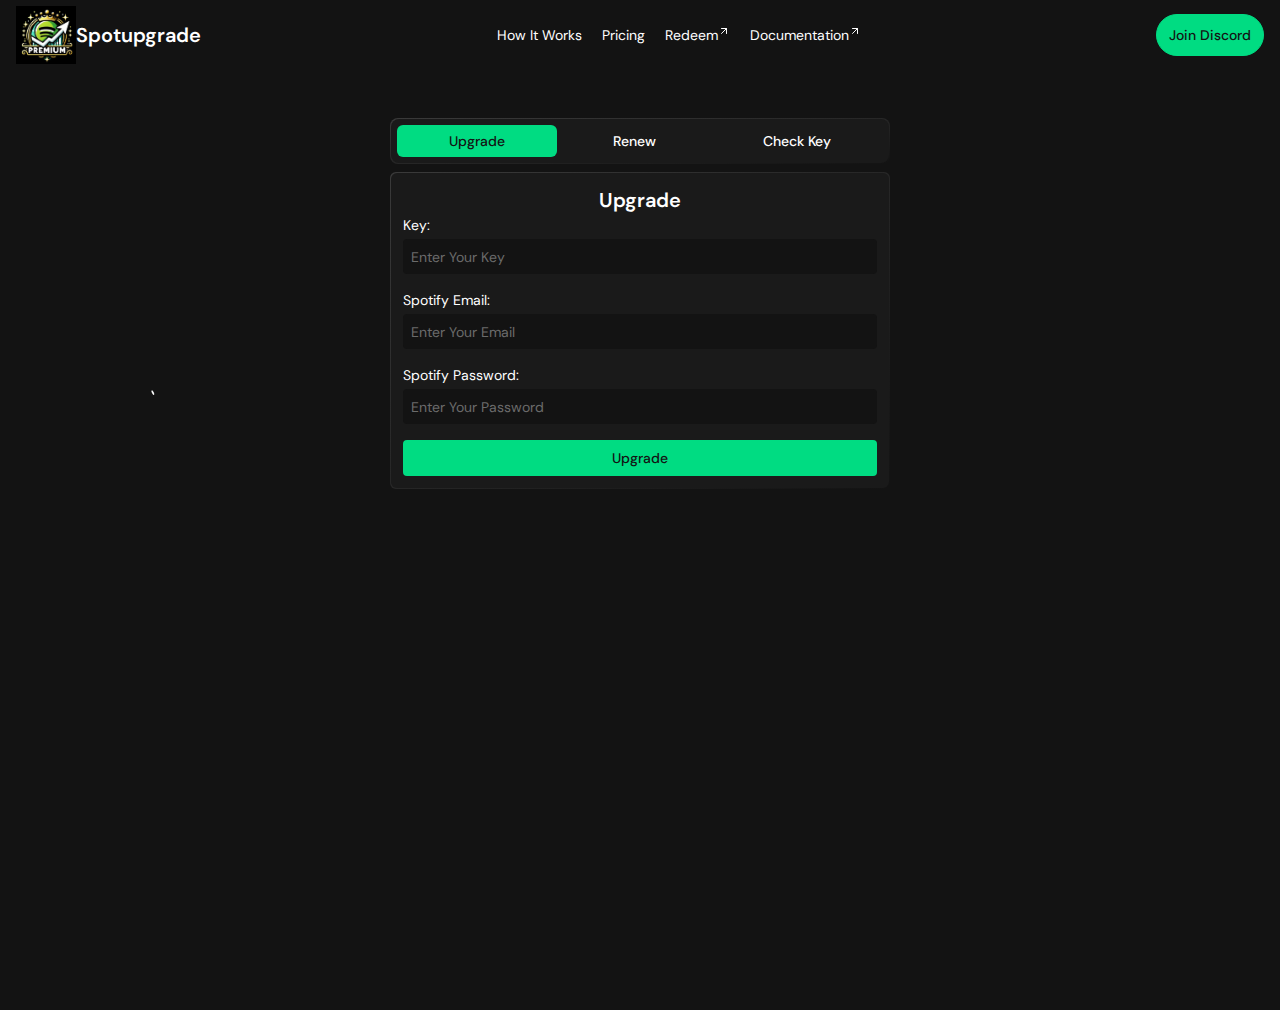
==== commit 3cdce016: "site logo upload and content editing" ====
--- a/redeem.html
+++ b/redeem.html
@@ -1,5 +1,145 @@
-<!DOCTYPE html><html lang="en">
-<meta http-equiv="content-type" content="text/html;charset=UTF-8" />
-<meta http-equiv="content-type" content="text/html;charset=utf-8" />
-<head><meta charSet="utf-8"/><meta name="viewport" content="width=device-width"/><title>SPOTUPGRADE | Automated Spotify Upgrade Service</title><link rel="icon" href="images/spotify.png"/><meta name="theme-color" content="#00dc82"/><meta name="description" content="Are you tired of paying too much for Music? We&#x27;ve got you covered! Get Lifetime Premium for a one-time fee. With automated upgrades and a lifetime warranty."/><meta property="og:image" content="https://imgur.com/ANqZxz5"/><meta property="og:type" content="website"/><meta property="og:title" content="SPOTUPGRADE | Automated Spotify Upgrade Service"/><meta property="og:description" content="Are you tired of paying too much for Music? We&#x27;ve got you covered! Get Lifetime Premium for a one-time fee. With automated upgrades and a lifetime warranty."/><meta name="twitter:title" content="Spotify Shop"/><meta name="twitter:description" content="Are you tired of paying too much for Music? We&#x27;ve got you covered! Get Lifetime Premium for a one-time fee. With automated upgrades and a lifetime warranty."/><meta name="twitter:image" content="https://imgur.com/ANqZxz5"/><meta name="twitter:card" content="summary_large_image"/><script src="cdn.sellix.io/static/js/embed.html"></script><meta name="next-head-count" content="15"/><link rel="preload" href="_next/static/css/42f016d3c9b3c994.css" as="style" crossorigin=""/><link rel="stylesheet" href="_next/static/css/42f016d3c9b3c994.css" crossorigin="" data-n-g=""/><noscript data-n-css=""></noscript><script defer="" crossorigin="" nomodule="" src="_next/static/chunks/polyfills-c67a75d1b6f99dc8.js"></script><script src="_next/static/chunks/webpack-8cf92f6c9a1b60e0.js" defer="" crossorigin=""></script><script src="_next/static/chunks/framework-5429a50ba5373c56.js" defer="" crossorigin=""></script><script src="_next/static/chunks/main-fe015bc011991627.js" defer="" crossorigin=""></script><script src="_next/static/chunks/pages/_app-f692bca386075bae.js" defer="" crossorigin=""></script><script src="_next/static/chunks/760-254cd5d7406e00ce.js" defer="" crossorigin=""></script><script src="_next/static/chunks/285-a4c1895c51d66034.js" defer="" crossorigin=""></script><script src="_next/static/chunks/pages/redeem-b4cfbfee3905eb6e.js" defer="" crossorigin=""></script><script src="_next/static/wanlh9y9Jmf-tuULXVoKu/_buildManifest.js" defer="" crossorigin=""></script><script src="_next/static/wanlh9y9Jmf-tuULXVoKu/_ssgManifest.js" defer="" crossorigin=""></script></head><body><div class="px-4 select-none"><div class="mx-auto w-full max-w-[1400px]"><div class="h-[70px] w-full flex flex-row items-center justify-between"><a href='index.html'><div class="flex flex-row items-center"><img alt="logo" loading="lazy" width="60" height="60" decoding="async" data-nimg="1" style="color:transparent" src="./images/spotify.png" /><div class="flex flex-col justify-between"><div class="text-[20px] font-semibold leading-[20px]">Spotigrade</div></div></div></a><div class="text-sm flex-row items-center gap-5 hidden sm:flex"><div class="hover:text-brand cursor-pointer flex flex-row items-start"><a href='index.html#how-it-works'>How It Works</a></div><div class="hover:text-brand cursor-pointer flex flex-row items-start"><a href='index.html#pricing'>Pricing</a></div><div class="hover:text-brand cursor-pointer flex flex-row items-start"><a href='redeem.html'>Redeem</a><svg xmlns="http://www.w3.org/2000/svg" width="12" height="12" viewBox="0 0 24 24" fill="none" stroke="currentColor" stroke-width="2" stroke-linecap="round" stroke-linejoin="round" class="lucide lucide-arrow-up-right duration-[50ms]"><path d="M7 7h10v10"></path><path d="M7 17 17 7"></path></svg></div><div class="hover:text-brand cursor-pointer flex flex-row items-start"><a href="https://docs.spotigrade.net/">Documentation</a><svg xmlns="http://www.w3.org/2000/svg" width="12" height="12" viewBox="0 0 24 24" fill="none" stroke="currentColor" stroke-width="2" stroke-linecap="round" stroke-linejoin="round" class="lucide lucide-arrow-up-right duration-[50ms]"><path d="M7 7h10v10"></path><path d="M7 17 17 7"></path></svg></div></div><a target="_blank" rel="noopener noreferrer" href="https://discord.gg/spotigrade"><div class="cursor-pointer text-sm border-brand border hover:bg-background bg-brand hover:text-brand text-background font-medium px-3 py-2.5 rounded-full">Join Discord</div></a></div></div></div><div class="min-h-screen"><div id="__next"><div><div class="px-4"><div class="mx-auto w-full max-w-[1400px] px-2"><div class="mt-10 flex flex-col items-center"><div class="w-full max-w-[500px] mt-2 p-[1px] bg-gradient-to-br rounded-lg from-[#3a3a3a] to-transparent"><div class="flex flex-row gap-1 bg-littleGray p-1.5 rounded-lg w-full max-w-[500px]"><div class="bg-brand text-background btn text-center flex-grow cursor-pointer py-1.5 px-2.5 text-sm rounded-md font-medium">Upgrade</div><div class="btn text-center flex-grow cursor-pointer py-1.5 px-2.5 text-sm rounded-md font-medium">Renew</div><div class="btn text-center flex-grow cursor-pointer py-1.5 px-2.5 text-sm rounded-md font-medium">Check Key</div></div></div><div class="w-full max-w-[500px] mt-2 p-[1px] bg-gradient-to-br rounded-md from-[#3a3a3a] to-transparent"><div class="w-full bg-littleGray p-3 rounded-md"><div class="flex flex-col items-center w-full"><div class="text-[20px] font-semibold">Upgrade</div><div class="w-full flex flex-col gap-4"><div class="flex flex-col gap-1"><div class="flex flex-row justify-between"><span class="text-sm">Key:</span></div><input name="key" id="key" placeholder="Enter Your Key" class="outline-none text-sm bg-background h-[35px] rounded px-2 placeholder-[#6b6b6b]"/></div><div class="flex flex-col gap-1"><div class="flex flex-row justify-between"><span class="text-sm">Spotify Email:</span></div><input name="email" id="email" type="email" placeholder="Enter Your Email" class="outline-none text-sm bg-background h-[35px] rounded px-2 placeholder-[#6b6b6b]"/></div><div class="flex flex-col gap-1"><div class="flex flex-row justify-between"><span class="text-sm">Spotify Password:</span></div><input name="password" type="text" id="password" placeholder="Enter Your Password" class="outline-none text-sm bg-background h-[35px] rounded px-2 placeholder-[#6b6b6b]"/></div><div><button type="submit" class="disabled:cursor-not-allowed disabled:bg-brand/25 text-center w-full text-sm bg-brand text-background py-2 rounded font-medium hover:bg-brand/80 select-none">Upgrade</button></div></div></div></div></div></div></div></div></div></div></div><script id="__NEXT_DATA__" type="application/json" crossorigin="">{"props":{"pageProps":{}},"page":"/redeem","query":{},"buildId":"wanlh9y9Jmf-tuULXVoKu","nextExport":true,"autoExport":true,"isFallback":false,"scriptLoader":[]}</script></body>
+<!DOCTYPE html>
+<html lang="en">
+    <meta http-equiv="content-type" content="text/html;charset=UTF-8" />
+    <meta http-equiv="content-type" content="text/html;charset=utf-8" />
+
+    <head>
+        <meta charSet="utf-8" />
+        <meta name="viewport" content="width=device-width" />
+        <title>SPOTUPGRADE | Automated Spotify Upgrade Service</title>
+        <link rel="icon" href="images/logo.jpg" />
+        <meta name="theme-color" content="#00dc82" />
+        <meta name="description"
+            content="Are you tired of paying too much for Music? We&#x27;ve got you covered! Get Lifetime Premium for a one-time fee. With automated upgrades and a lifetime warranty." />
+        <meta property="og:image" content="https://imgur.com/ANqZxz5" />
+        <meta property="og:type" content="website" />
+        <meta property="og:title" content="SPOTUPGRADE | Automated Spotify Upgrade Service" />
+        <meta property="og:description"
+            content="Are you tired of paying too much for Music? We&#x27;ve got you covered! Get Lifetime Premium for a one-time fee. With automated upgrades and a lifetime warranty." />
+        <meta name="twitter:title" content="Spotify Shop" />
+        <meta name="twitter:description"
+            content="Are you tired of paying too much for Music? We&#x27;ve got you covered! Get Lifetime Premium for a one-time fee. With automated upgrades and a lifetime warranty." />
+        <meta name="twitter:image" content="https://imgur.com/ANqZxz5" />
+        <meta name="twitter:card" content="summary_large_image" />
+        <script src="cdn.sellix.io/static/js/embed.html"></script>
+        <meta name="next-head-count" content="15" />
+        <link rel="preload" href="_next/static/css/42f016d3c9b3c994.css" as="style" crossorigin="" />
+        <link rel="stylesheet" href="_next/static/css/42f016d3c9b3c994.css" crossorigin="" data-n-g="" /><noscript
+            data-n-css=""></noscript>
+        <script defer="" crossorigin="" nomodule="" src="_next/static/chunks/polyfills-c67a75d1b6f99dc8.js"></script>
+        <script src="_next/static/chunks/webpack-8cf92f6c9a1b60e0.js" defer="" crossorigin=""></script>
+        <script src="_next/static/chunks/framework-5429a50ba5373c56.js" defer="" crossorigin=""></script>
+        <script src="_next/static/chunks/main-fe015bc011991627.js" defer="" crossorigin=""></script>
+        <script src="_next/static/chunks/pages/_app-f692bca386075bae.js" defer="" crossorigin=""></script>
+        <script src="_next/static/chunks/760-254cd5d7406e00ce.js" defer="" crossorigin=""></script>
+        <script src="_next/static/chunks/285-a4c1895c51d66034.js" defer="" crossorigin=""></script>
+        <script src="_next/static/chunks/pages/redeem-b4cfbfee3905eb6e.js" defer="" crossorigin=""></script>
+        <script src="_next/static/wanlh9y9Jmf-tuULXVoKu/_buildManifest.js" defer="" crossorigin=""></script>
+        <script src="_next/static/wanlh9y9Jmf-tuULXVoKu/_ssgManifest.js" defer="" crossorigin=""></script>
+    </head>
+
+    <body>
+        <div class="px-4 select-none">
+            <div class="mx-auto w-full max-w-[1400px]">
+                <div class="h-[70px] w-full flex flex-row items-center justify-between"><a href='index.html'>
+                        <div class="flex flex-row items-center"><img alt="logo" loading="lazy" width="60" height="60"
+                                decoding="async" data-nimg="1" style="color:transparent" src="./images/logo.jpg" />
+                            <div class="flex flex-col justify-between">
+                                <div class="text-[20px] font-semibold leading-[20px]">Spotupgrade</div>
+                            </div>
+                        </div>
+                    </a>
+                    <div class="text-sm flex-row items-center gap-5 hidden sm:flex">
+                        <div class="hover:text-brand cursor-pointer flex flex-row items-start"><a
+                                href='index.html#how-it-works'>How It Works</a></div>
+                        <div class="hover:text-brand cursor-pointer flex flex-row items-start"><a
+                                href='index.html#pricing'>Pricing</a></div>
+                        <div class="hover:text-brand cursor-pointer flex flex-row items-start"><a
+                                href='redeem.html'>Redeem</a><svg xmlns="http://www.w3.org/2000/svg" width="12"
+                                height="12" viewBox="0 0 24 24" fill="none" stroke="currentColor" stroke-width="2"
+                                stroke-linecap="round" stroke-linejoin="round"
+                                class="lucide lucide-arrow-up-right duration-[50ms]">
+                                <path d="M7 7h10v10"></path>
+                                <path d="M7 17 17 7"></path>
+                            </svg></div>
+                        <div class="hover:text-brand cursor-pointer flex flex-row items-start"><a
+                                href="https://docs.spotigrade.net/">Documentation</a><svg
+                                xmlns="http://www.w3.org/2000/svg" width="12" height="12" viewBox="0 0 24 24"
+                                fill="none" stroke="currentColor" stroke-width="2" stroke-linecap="round"
+                                stroke-linejoin="round" class="lucide lucide-arrow-up-right duration-[50ms]">
+                                <path d="M7 7h10v10"></path>
+                                <path d="M7 17 17 7"></path>
+                            </svg></div>
+                    </div><a target="_blank" rel="noopener noreferrer" href="https://discord.gg/spotigrade">
+                        <div
+                            class="cursor-pointer text-sm border-brand border hover:bg-background bg-brand hover:text-brand text-background font-medium px-3 py-2.5 rounded-full">
+                            Join Discord</div>
+                    </a>
+                </div>
+            </div>
+        </div>
+        <div class="min-h-screen">
+            <div id="__next">
+                <div>
+                    <div class="px-4">
+                        <div class="mx-auto w-full max-w-[1400px] px-2">
+                            <div class="mt-10 flex flex-col items-center">
+                                <div
+                                    class="w-full max-w-[500px] mt-2 p-[1px] bg-gradient-to-br rounded-lg from-[#3a3a3a] to-transparent">
+                                    <div
+                                        class="flex flex-row gap-1 bg-littleGray p-1.5 rounded-lg w-full max-w-[500px]">
+                                        <div
+                                            class="bg-brand text-background btn text-center flex-grow cursor-pointer py-1.5 px-2.5 text-sm rounded-md font-medium">
+                                            Upgrade</div>
+                                        <div
+                                            class="btn text-center flex-grow cursor-pointer py-1.5 px-2.5 text-sm rounded-md font-medium">
+                                            Renew</div>
+                                        <div
+                                            class="btn text-center flex-grow cursor-pointer py-1.5 px-2.5 text-sm rounded-md font-medium">
+                                            Check Key</div>
+                                    </div>
+                                </div>
+                                <div
+                                    class="w-full max-w-[500px] mt-2 p-[1px] bg-gradient-to-br rounded-md from-[#3a3a3a] to-transparent">
+                                    <div class="w-full bg-littleGray p-3 rounded-md">
+                                        <div class="flex flex-col items-center w-full">
+                                            <div class="text-[20px] font-semibold">Upgrade</div>
+                                            <div class="w-full flex flex-col gap-4">
+                                                <div class="flex flex-col gap-1">
+                                                    <div class="flex flex-row justify-between"><span
+                                                            class="text-sm">Key:</span></div><input name="key" id="key"
+                                                        placeholder="Enter Your Key"
+                                                        class="outline-none text-sm bg-background h-[35px] rounded px-2 placeholder-[#6b6b6b]" />
+                                                </div>
+                                                <div class="flex flex-col gap-1">
+                                                    <div class="flex flex-row justify-between"><span
+                                                            class="text-sm">Spotify Email:</span></div><input
+                                                        name="email" id="email" type="email"
+                                                        placeholder="Enter Your Email"
+                                                        class="outline-none text-sm bg-background h-[35px] rounded px-2 placeholder-[#6b6b6b]" />
+                                                </div>
+                                                <div class="flex flex-col gap-1">
+                                                    <div class="flex flex-row justify-between"><span
+                                                            class="text-sm">Spotify Password:</span></div><input
+                                                        name="password" type="text" id="password"
+                                                        placeholder="Enter Your Password"
+                                                        class="outline-none text-sm bg-background h-[35px] rounded px-2 placeholder-[#6b6b6b]" />
+                                                </div>
+                                                <div><button type="submit"
+                                                        class="disabled:cursor-not-allowed disabled:bg-brand/25 text-center w-full text-sm bg-brand text-background py-2 rounded font-medium hover:bg-brand/80 select-none">Upgrade</button>
+                                                </div>
+                                            </div>
+                                        </div>
+                                    </div>
+                                </div>
+                            </div>
+                        </div>
+                    </div>
+                </div>
+            </div>
+        </div>
+        <script id="__NEXT_DATA__" type="application/json"
+            crossorigin="">{"props":{"pageProps":{}},"page":"/redeem","query":{},"buildId":"wanlh9y9Jmf-tuULXVoKu","nextExport":true,"autoExport":true,"isFallback":false,"scriptLoader":[]}</script>
+    </body>
+
 </html>